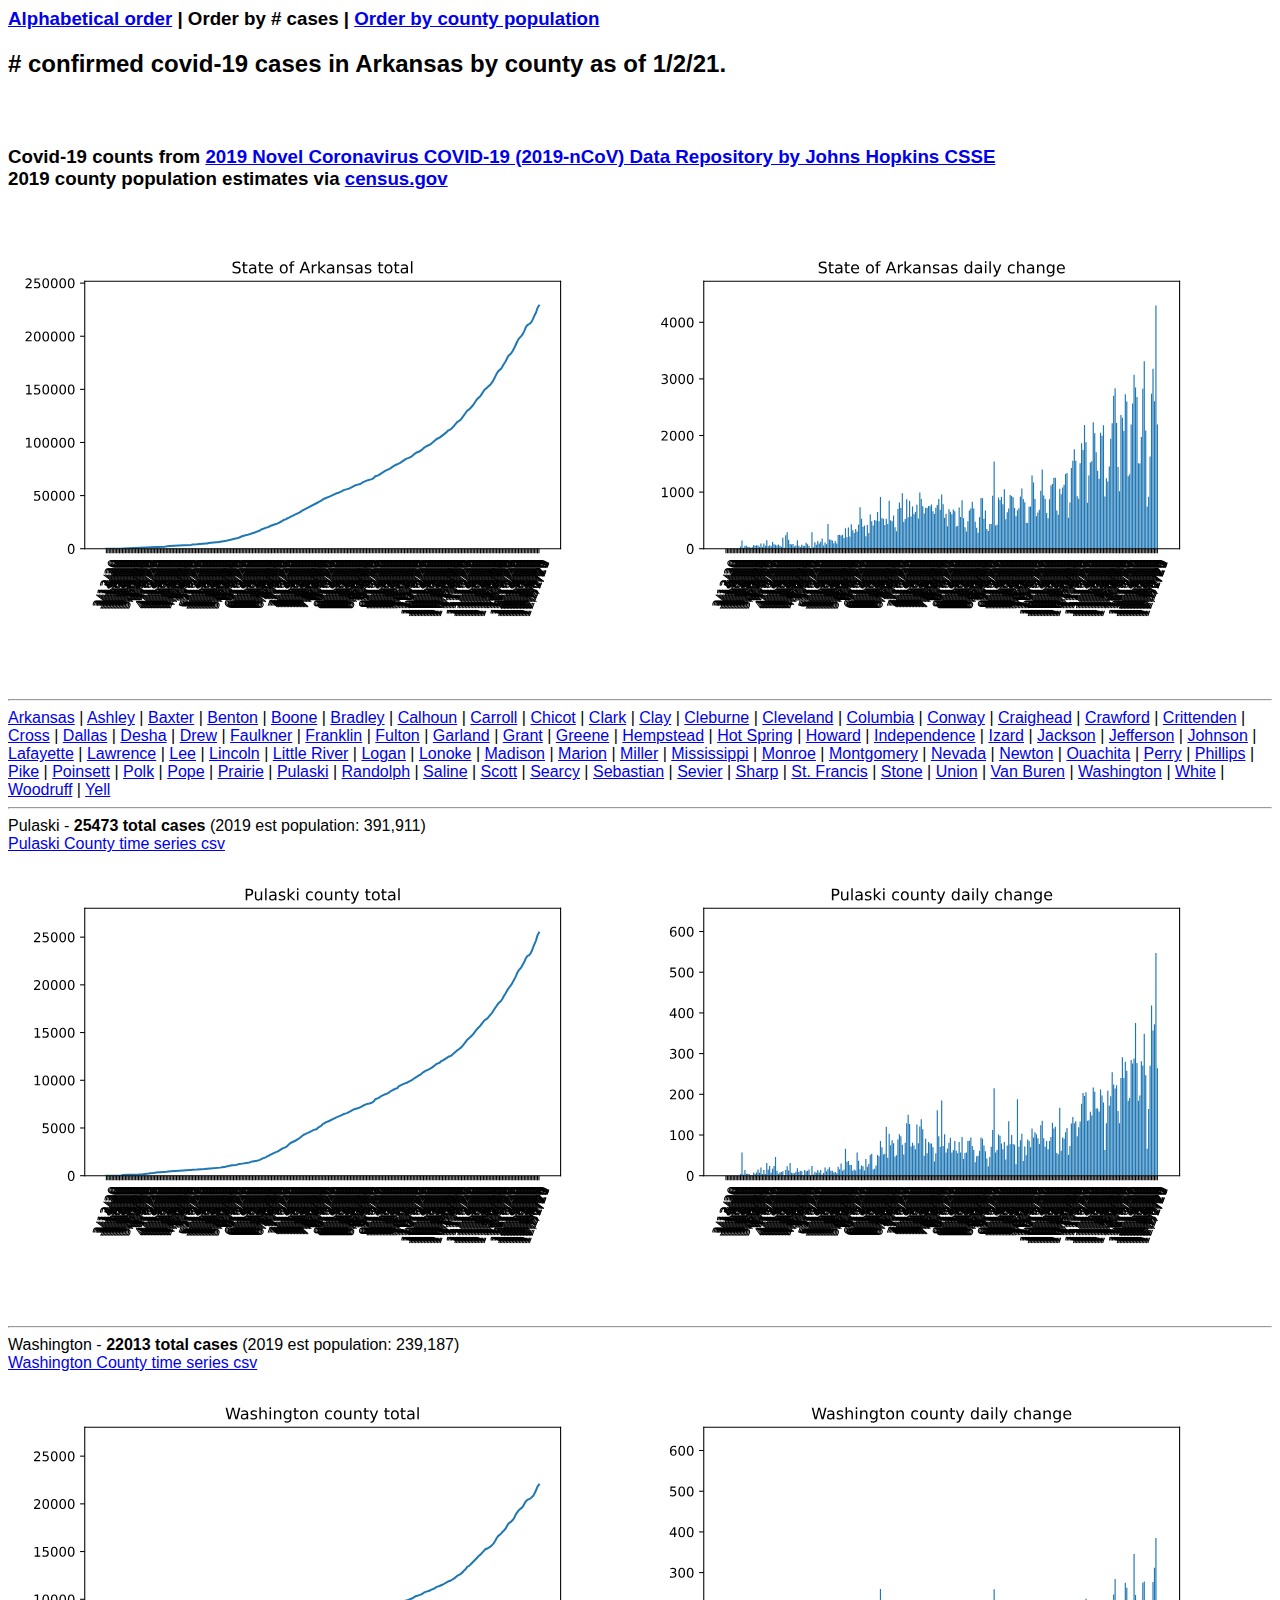
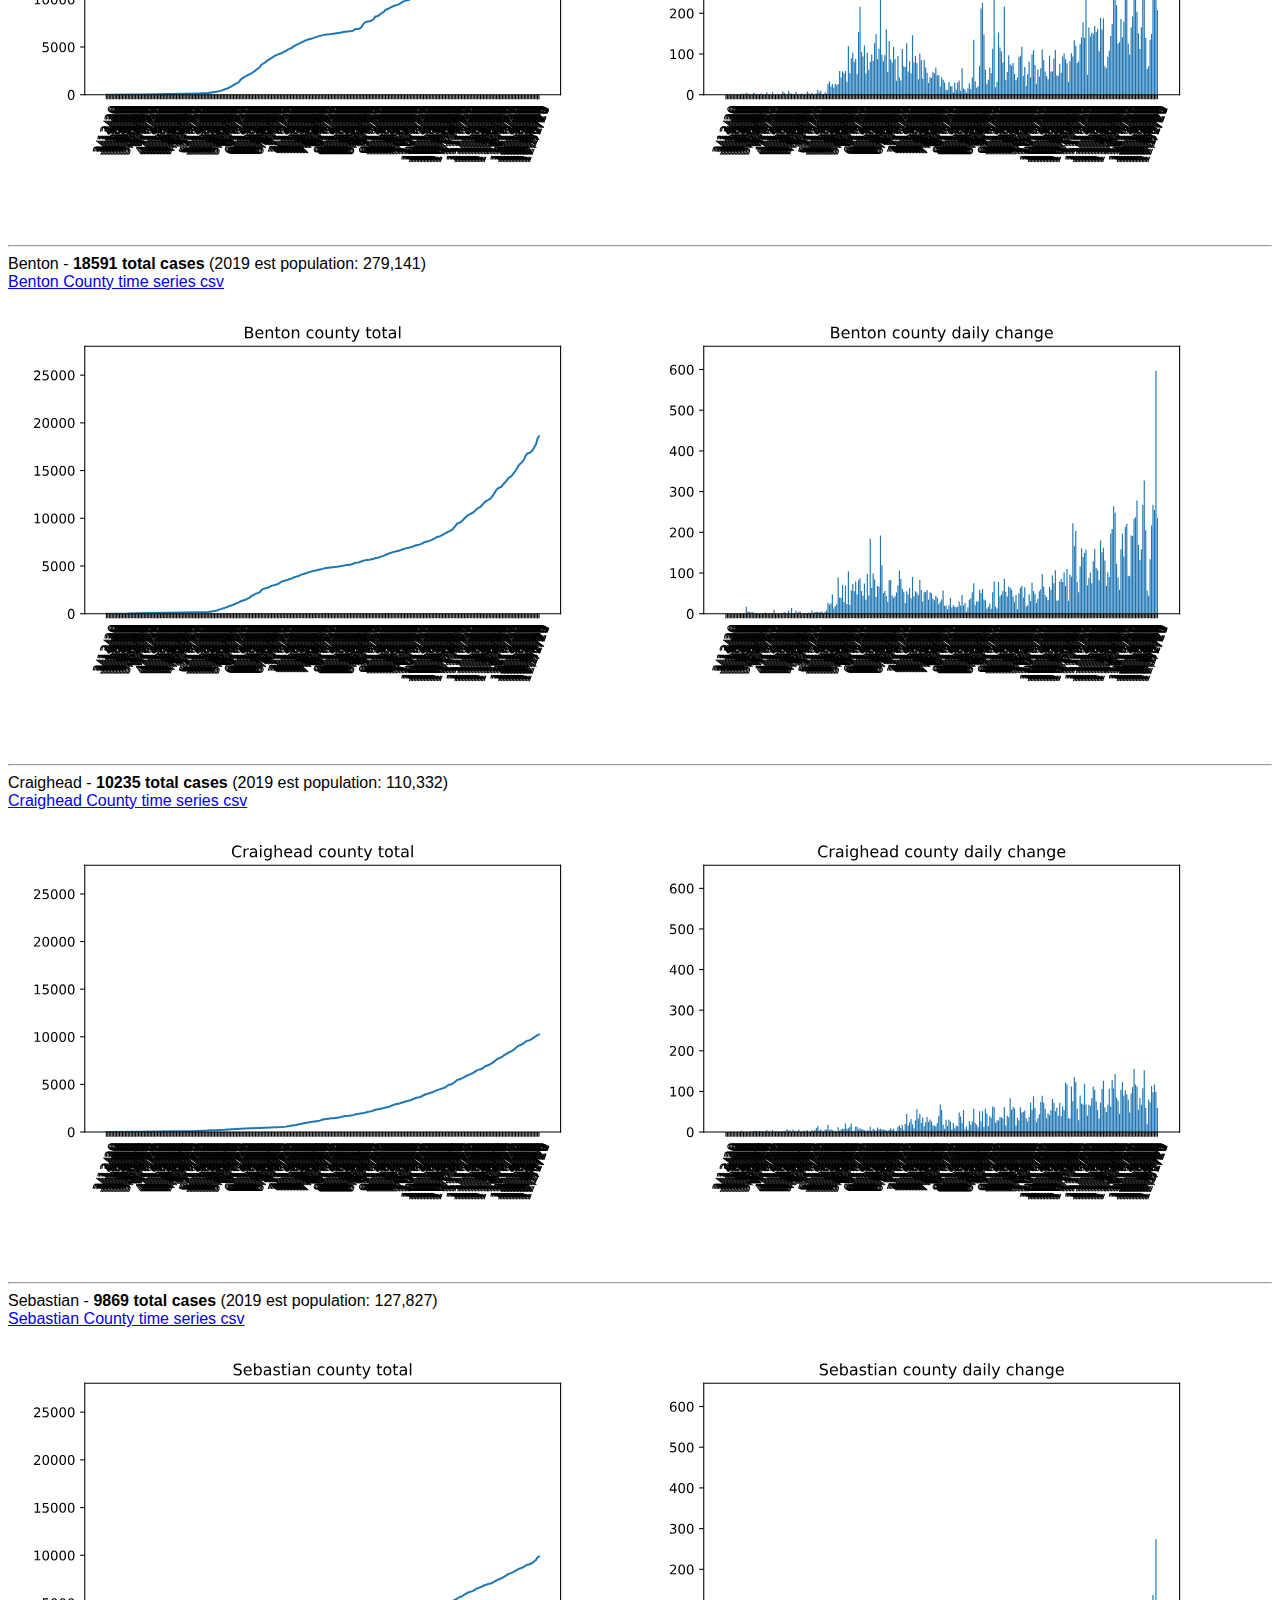
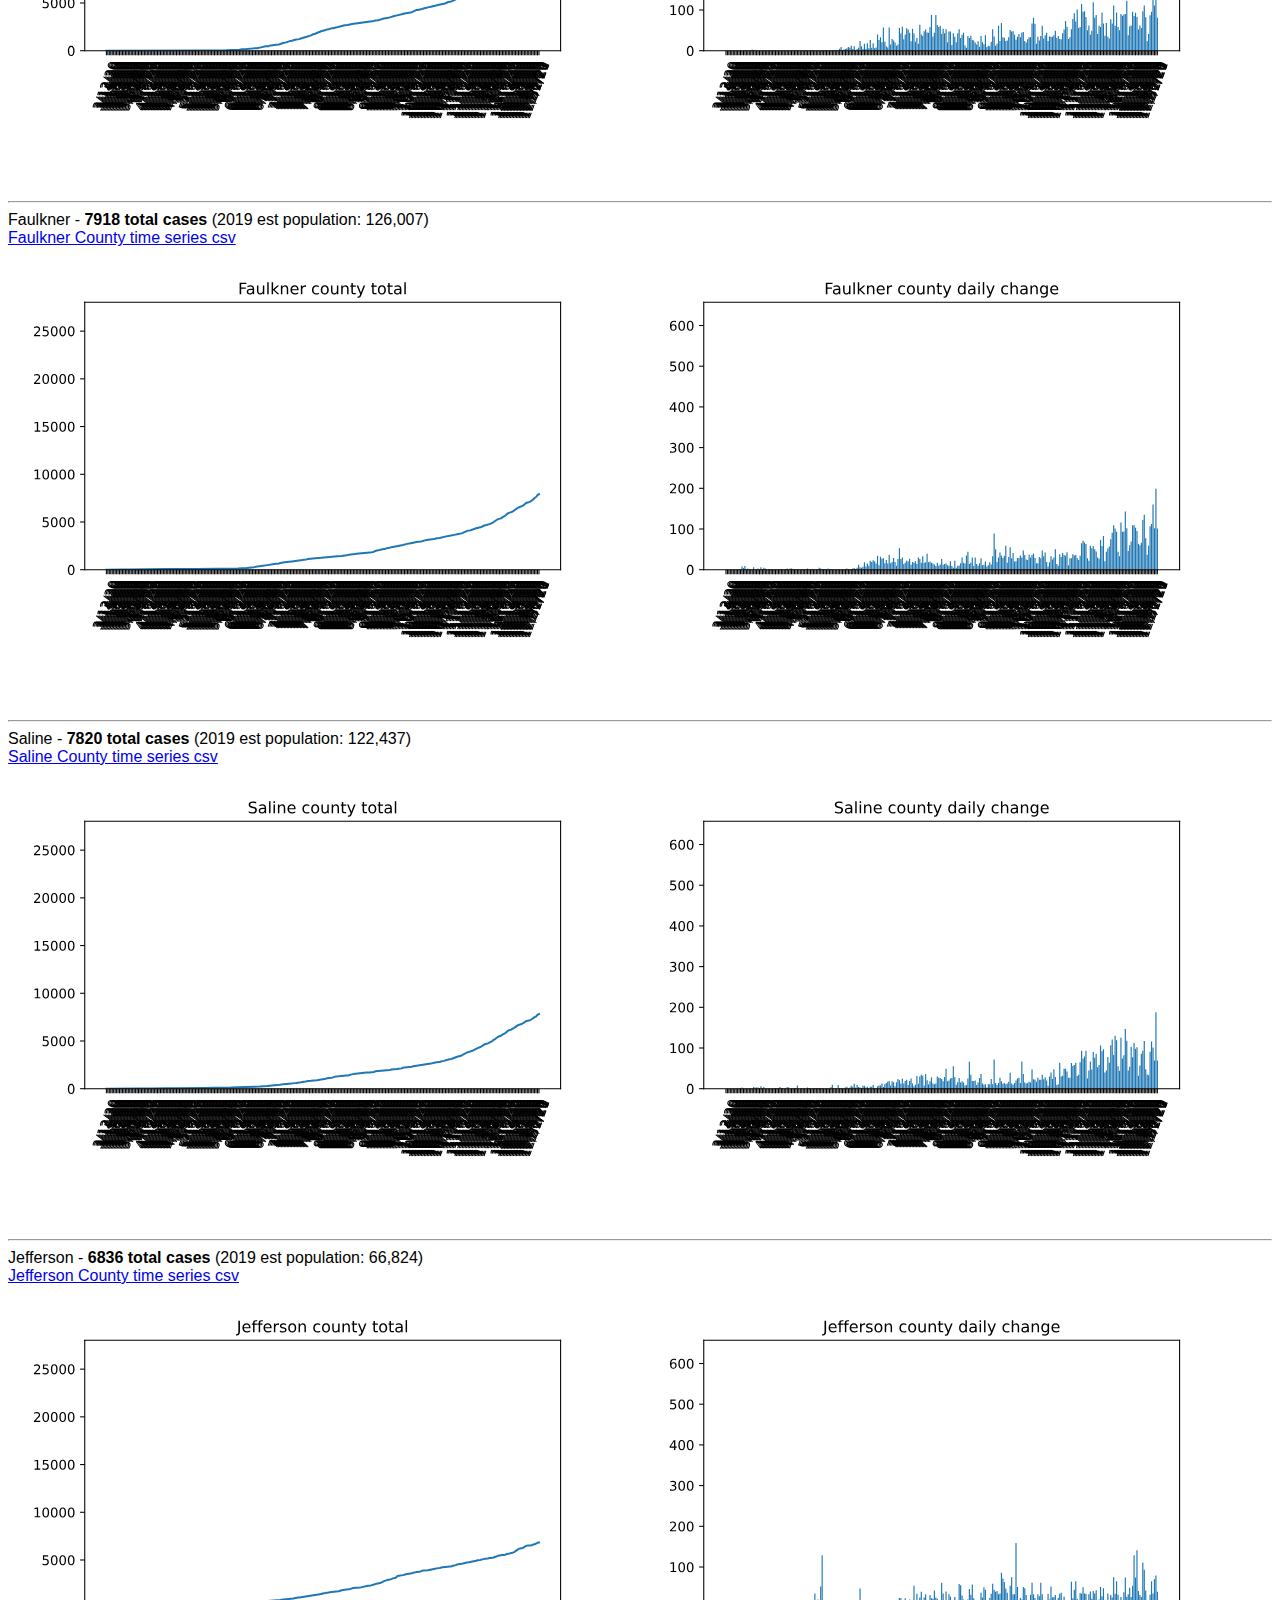
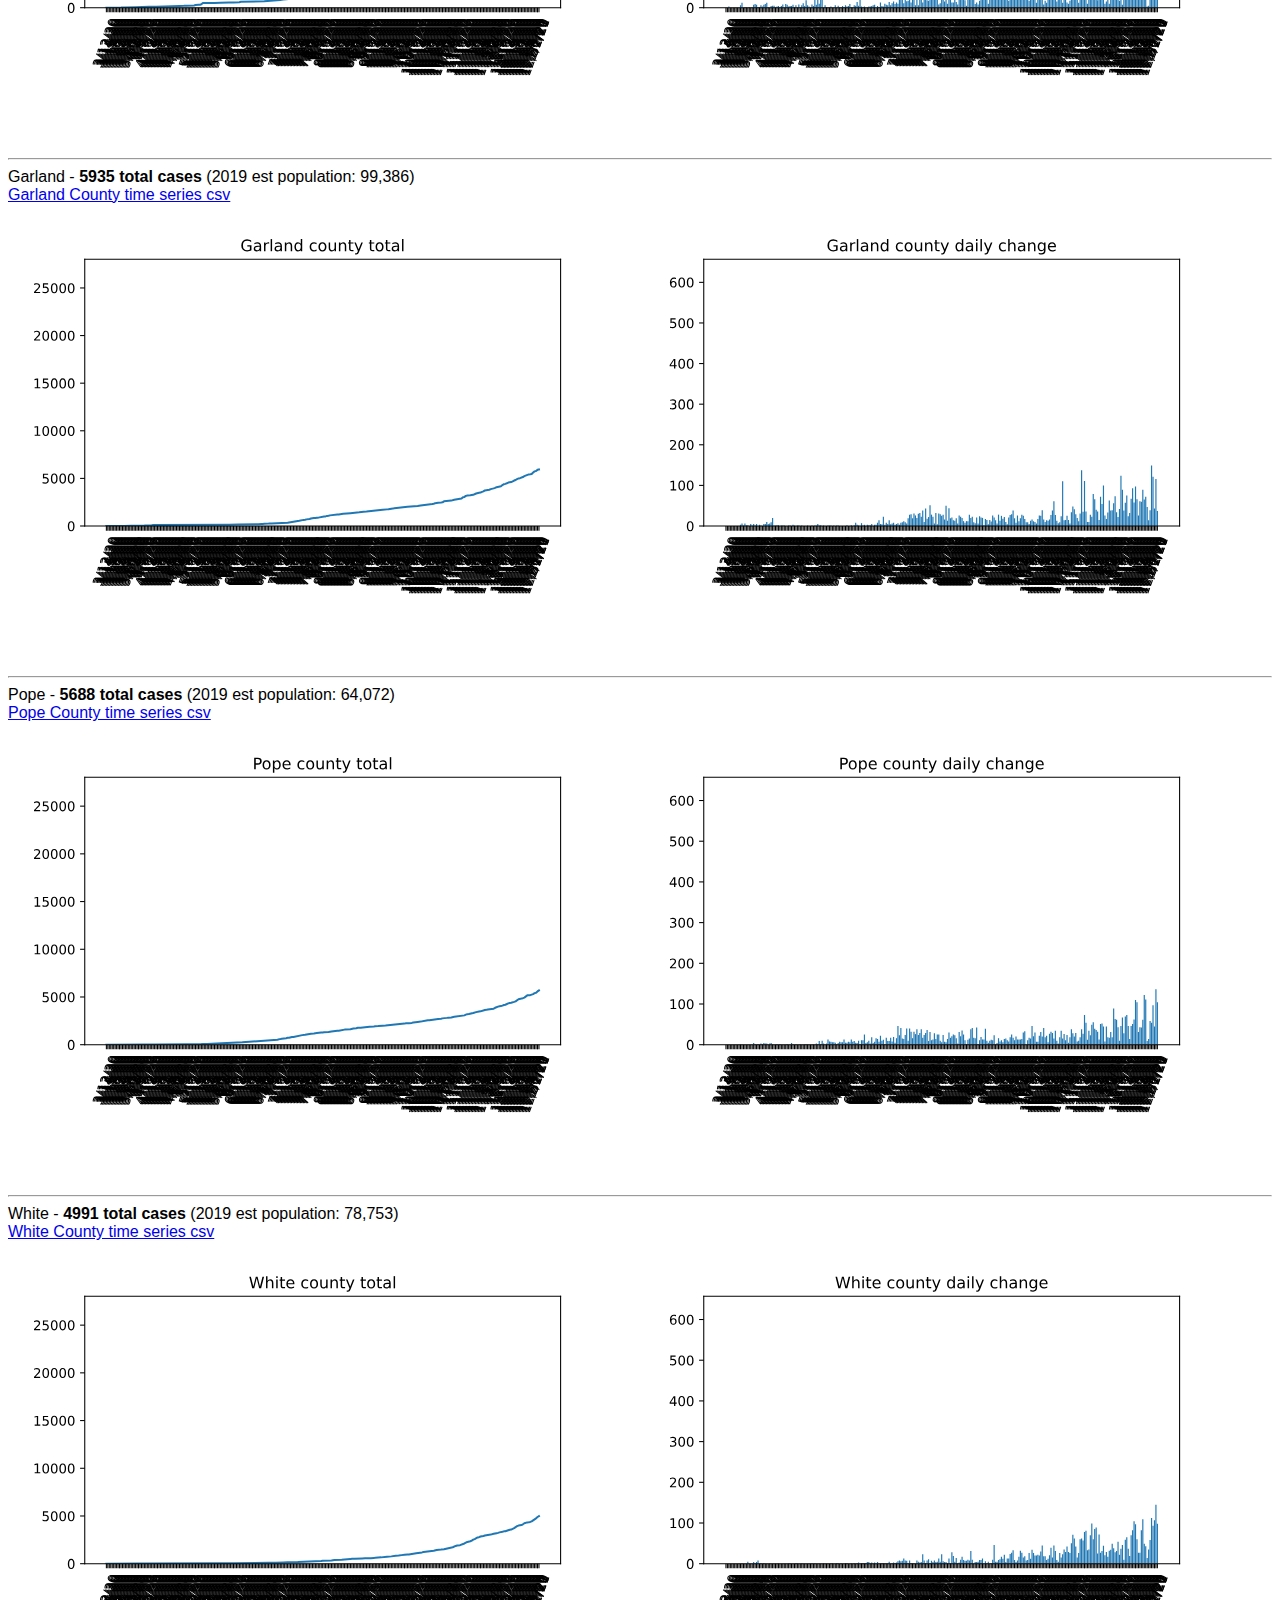
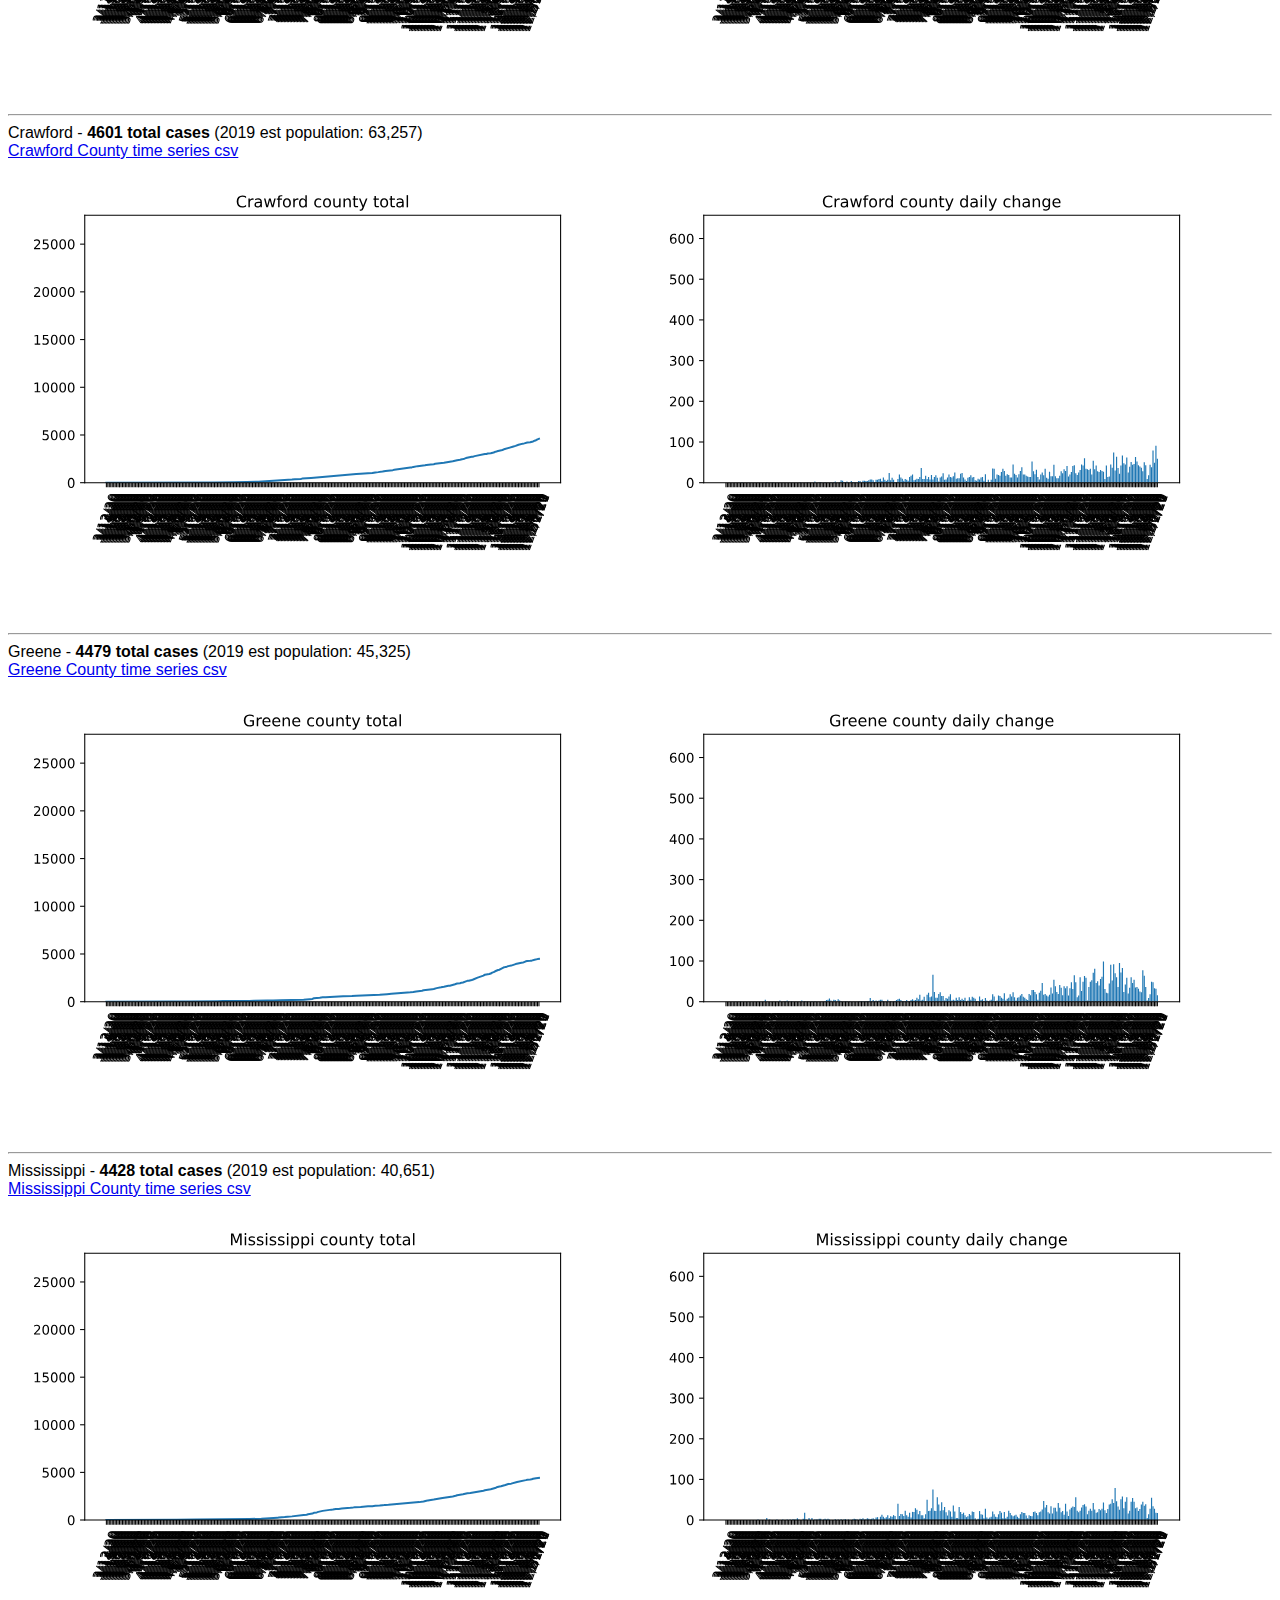
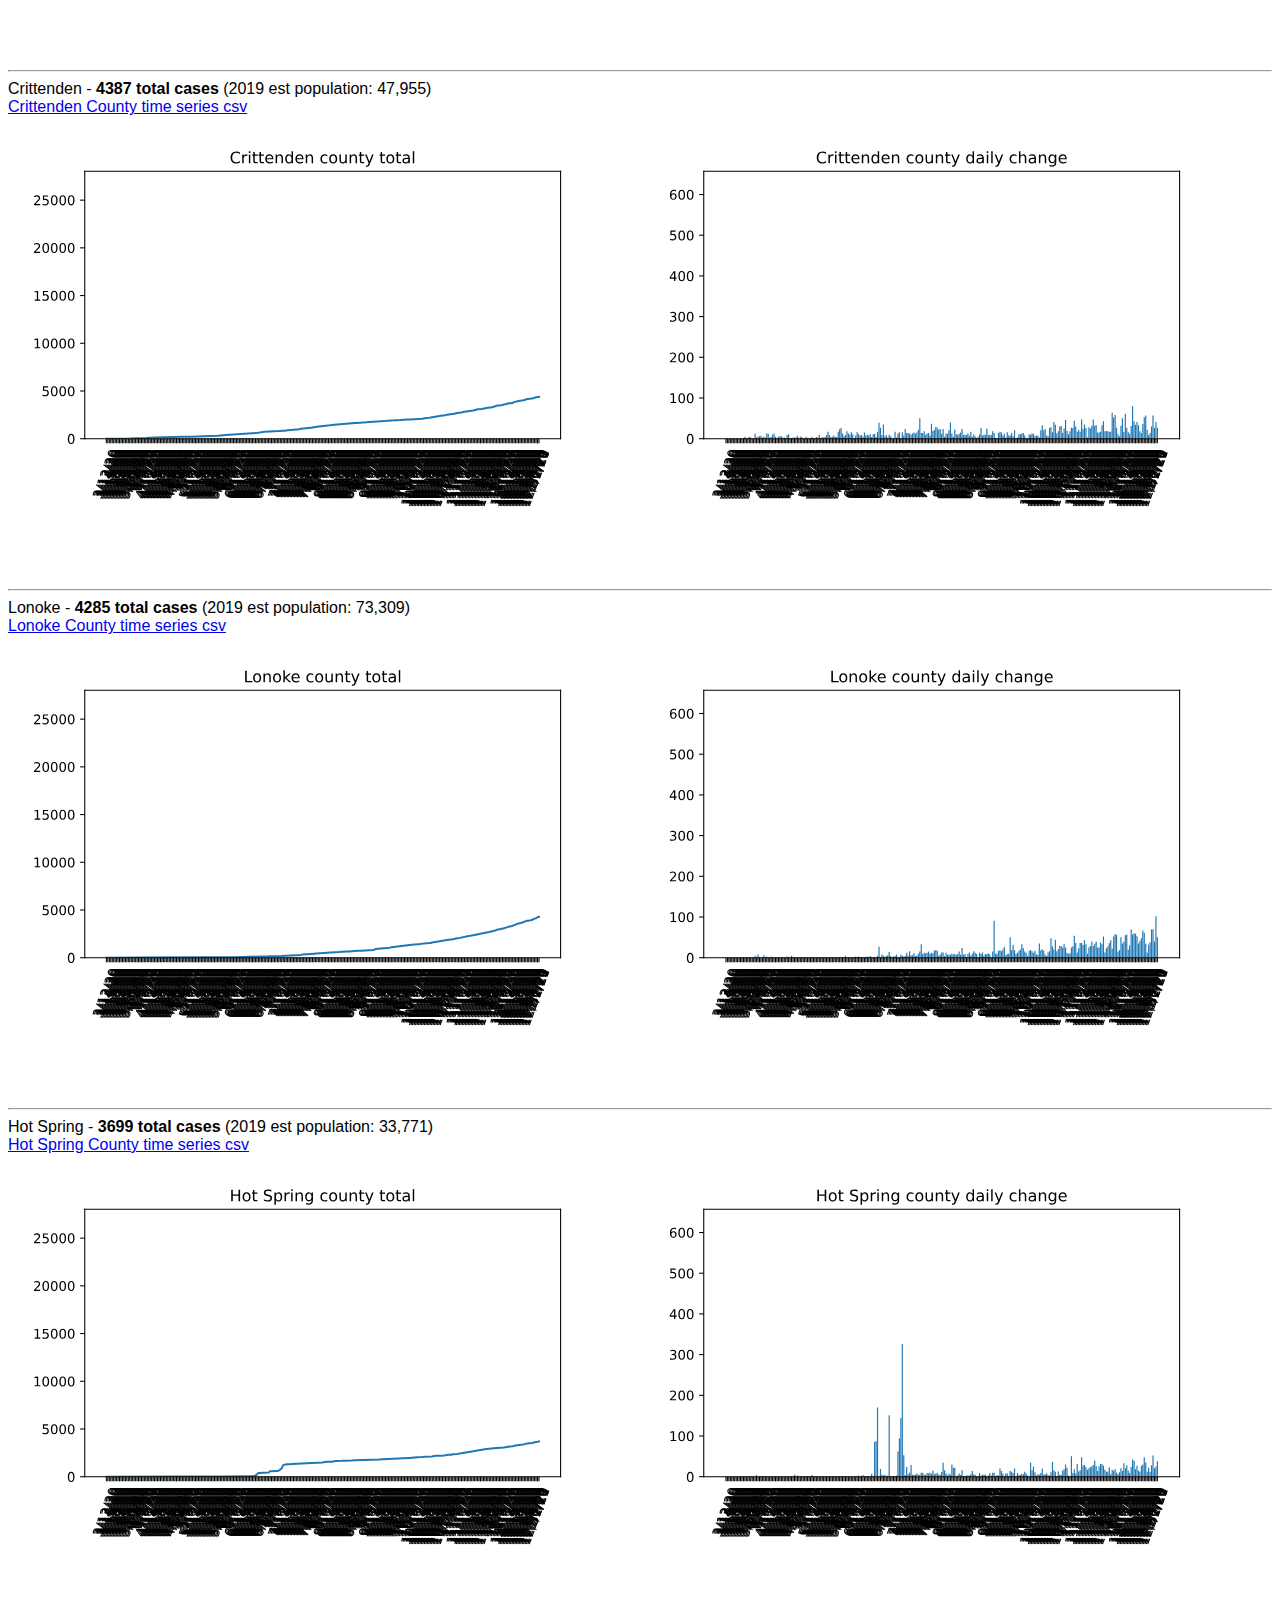
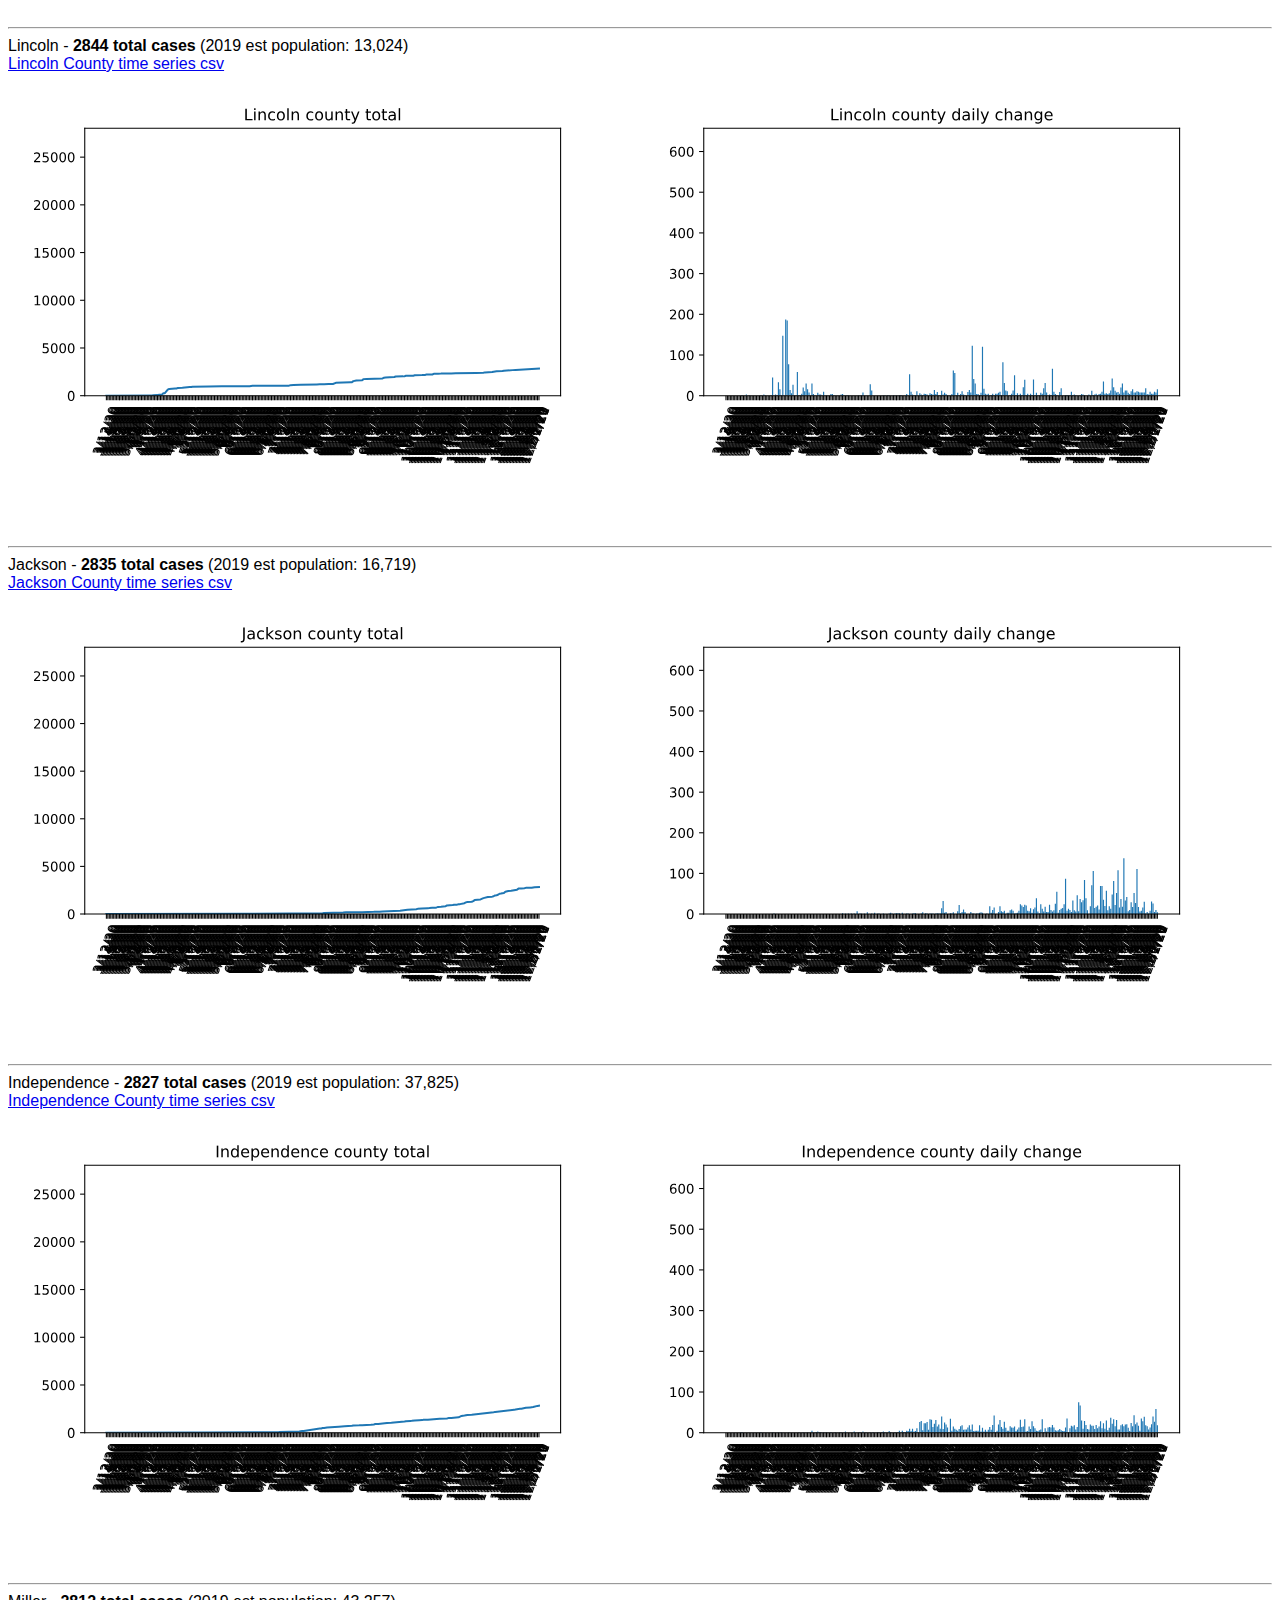
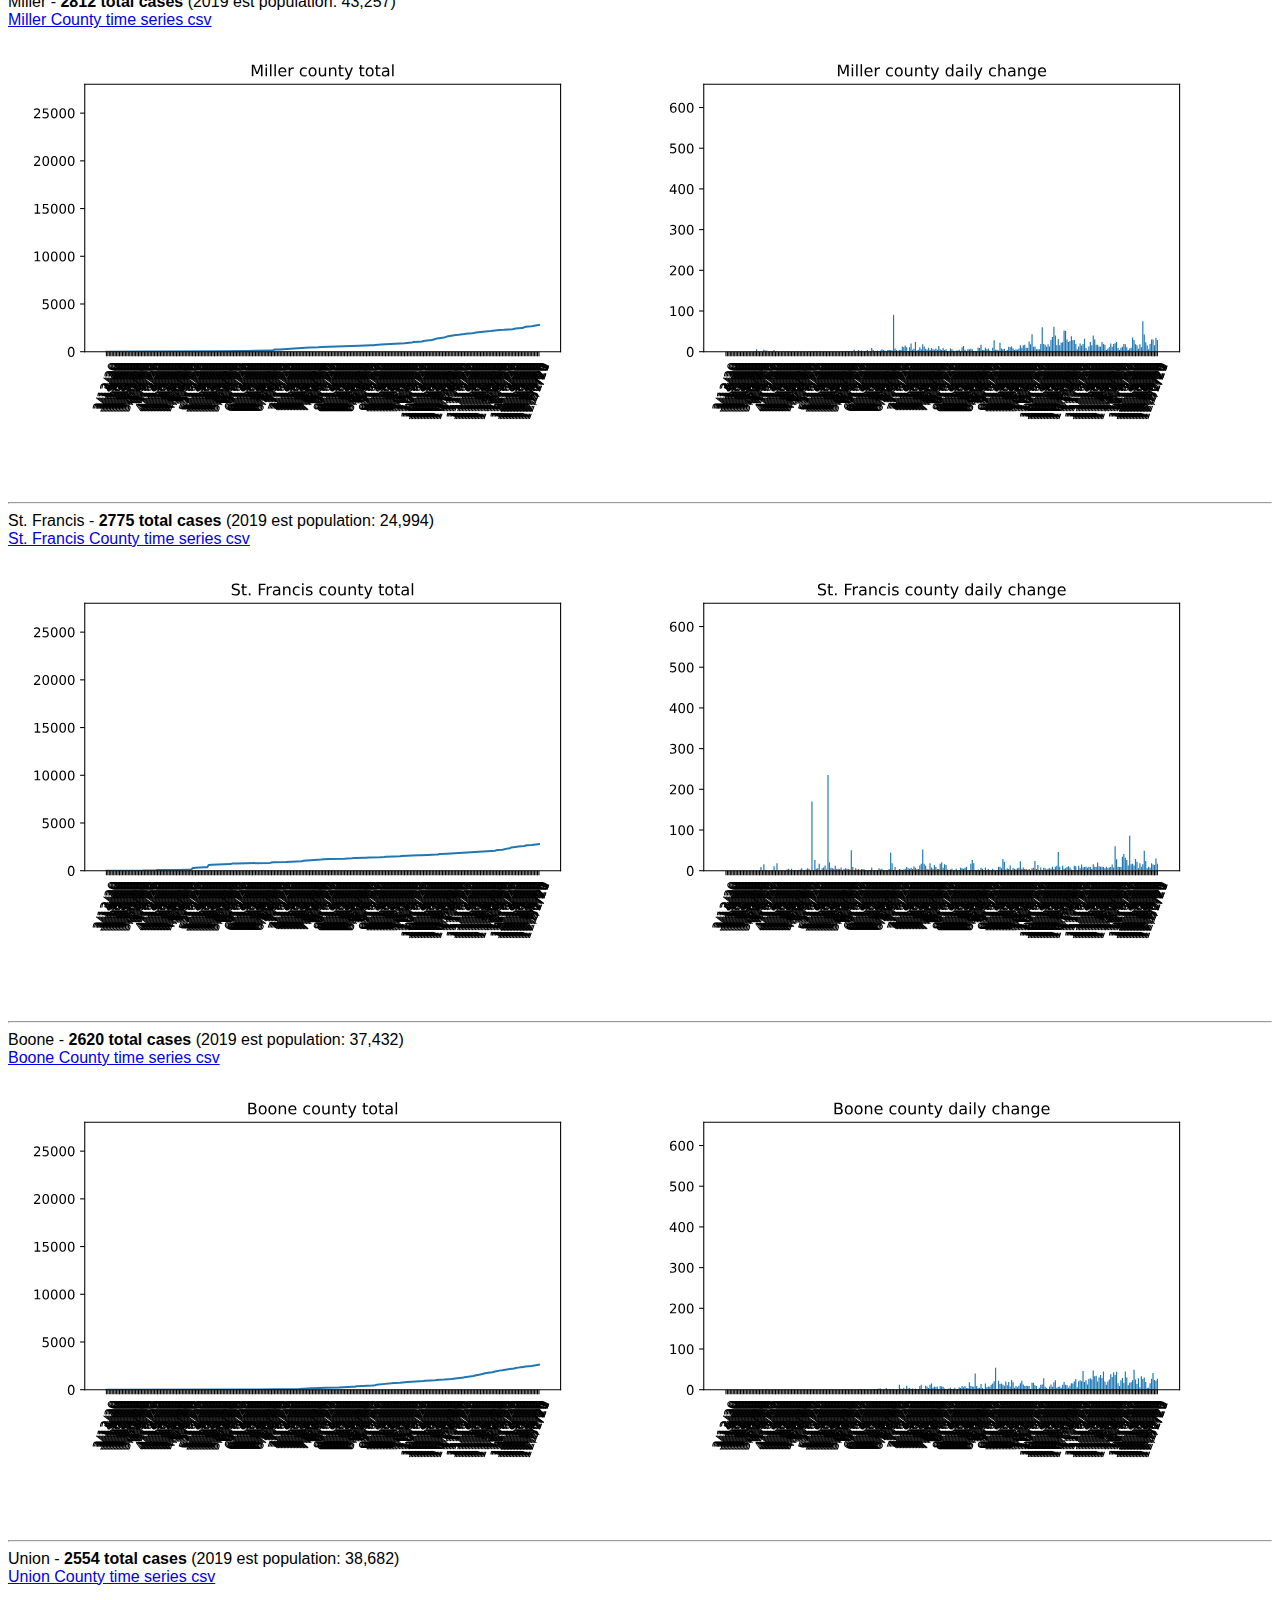
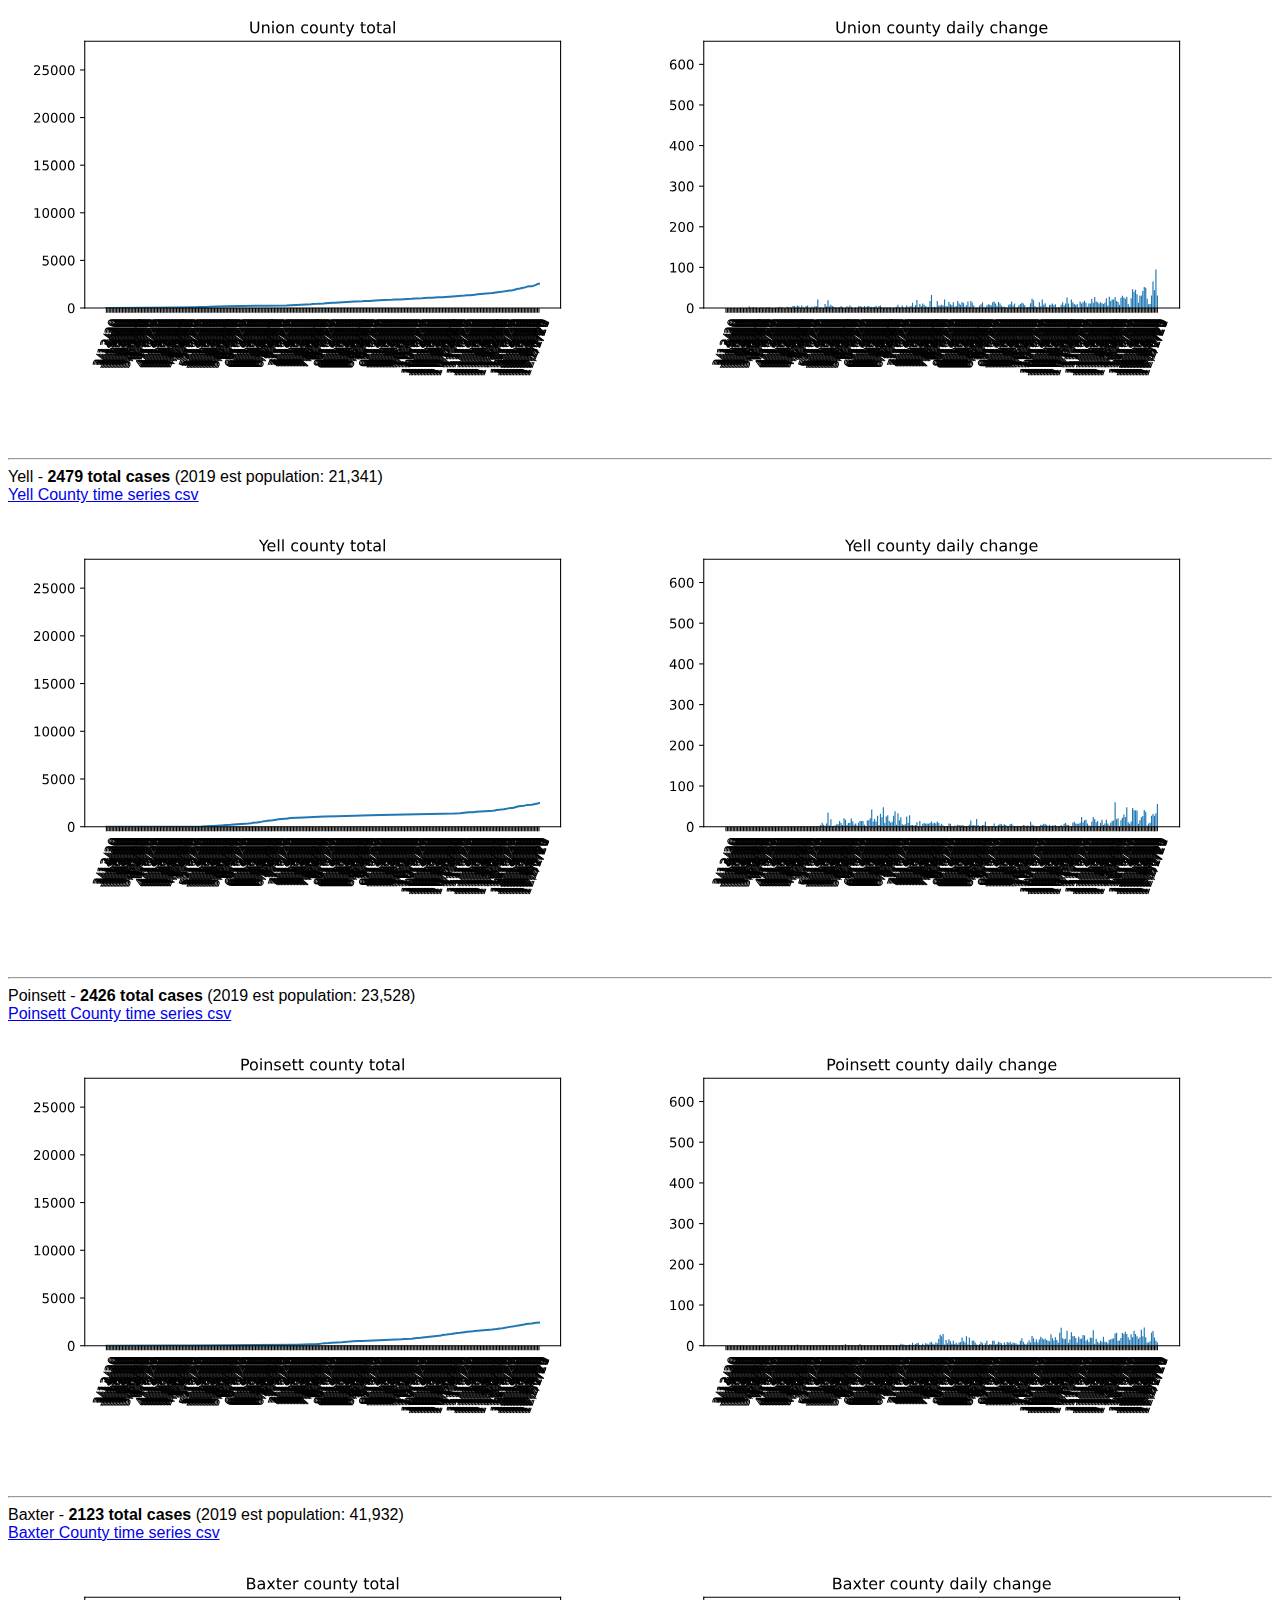
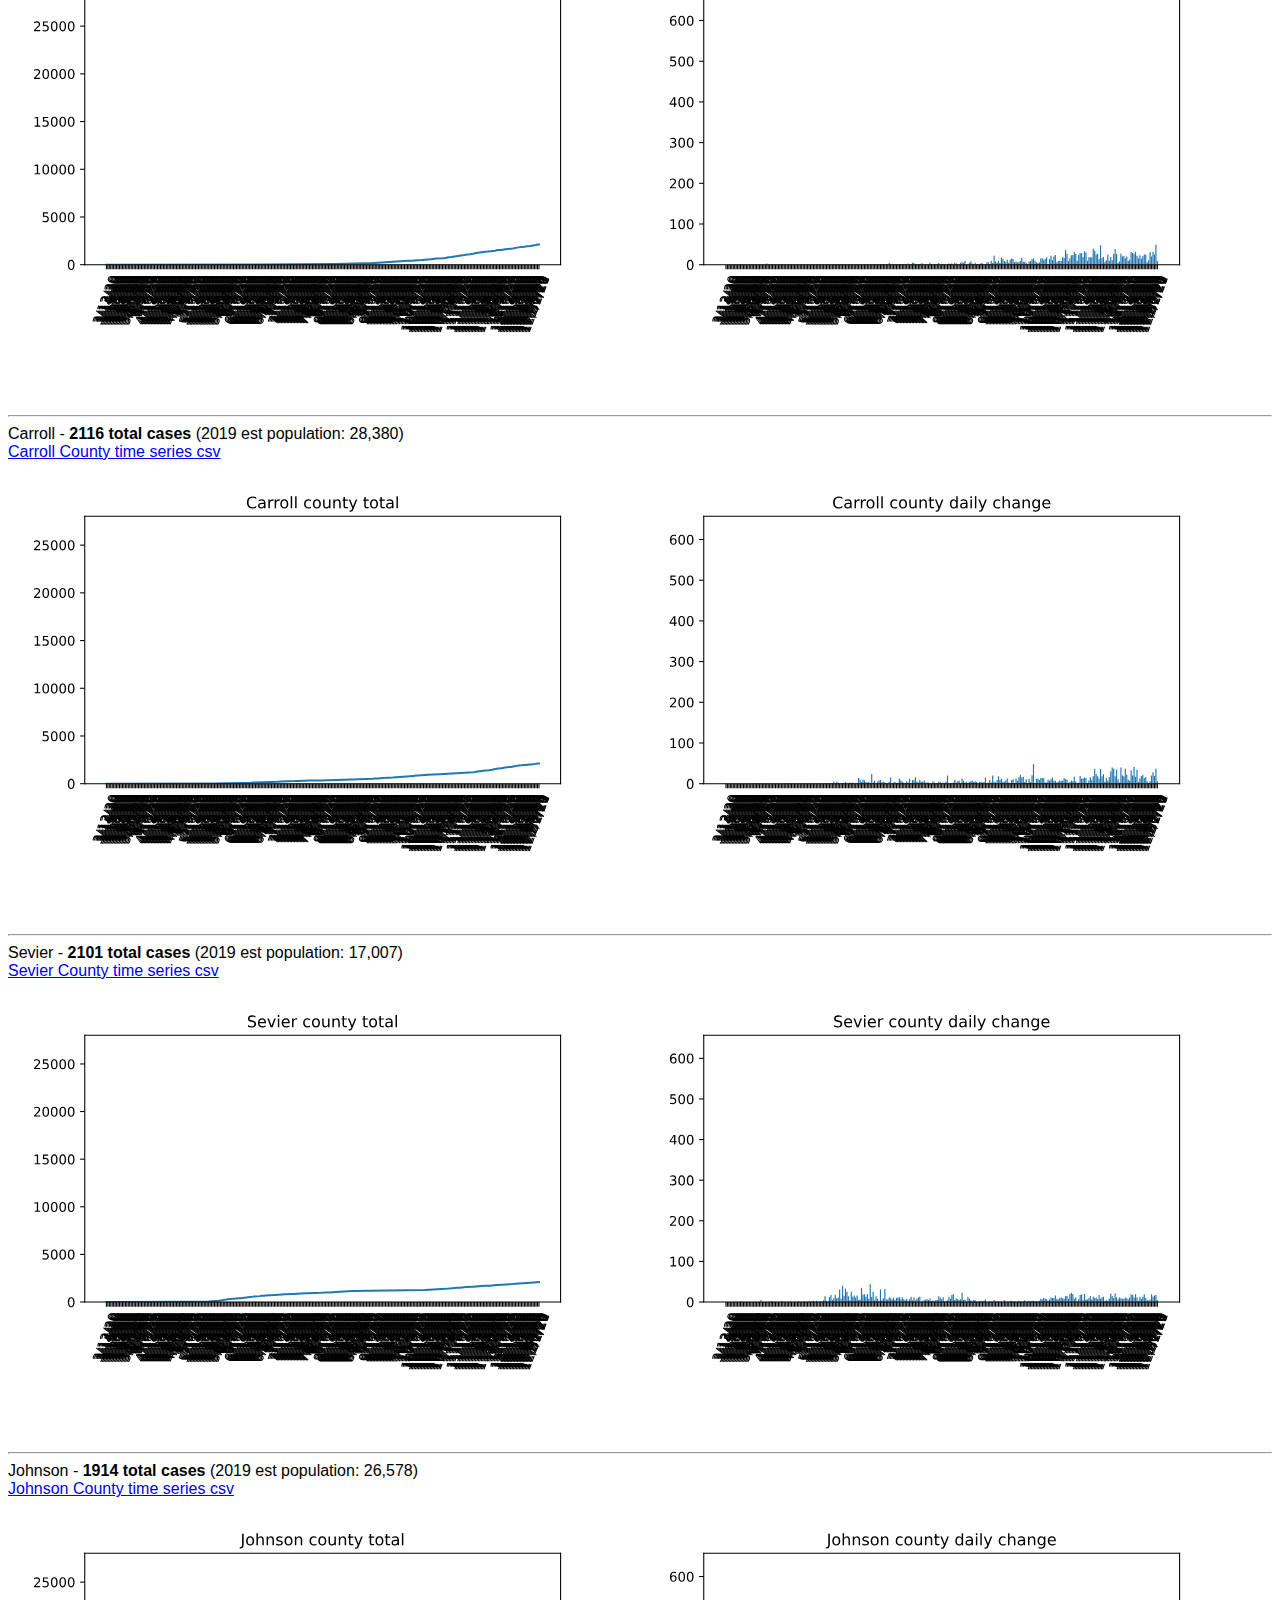
==== index-by-cases.html @ f2ded9e2 "update" ====
<html><head><link rel="stylesheet" href="arcounties/style.css"/></head><h3><a href="./index.html">Alphabetical order</a> | Order by # cases | <a href="./index-by-pop.html"> Order by county population</a></h3><h2># confirmed covid-19 cases in Arkansas by county as of 1/2/21.<h2>
<br>
<h3>Covid-19 counts from 
<a href="https://github.com/CSSEGISandData/COVID-19/blob/master/csse_covid_19_data/csse_covid_19_time_series/time_series_covid19_confirmed_US.csv">2019 Novel Coronavirus COVID-19 (2019-nCoV) Data Repository by Johns Hopkins CSSE</a>
<br>
2019 county population estimates via <a href="https://www.census.gov/data/tables/time-series/demo/popest/2010s-counties-total.html">census.gov</a></h3><br><img src="./arcounties/images/AR.svg"/>
              <img src="./arcounties/images/AR-deltas.svg"/><br><hr><div style="content"><a href="#Arkansas">Arkansas</a> | <a href="#Ashley">Ashley</a> | <a href="#Baxter">Baxter</a> | <a href="#Benton">Benton</a> | <a href="#Boone">Boone</a> | <a href="#Bradley">Bradley</a> | <a href="#Calhoun">Calhoun</a> | <a href="#Carroll">Carroll</a> | <a href="#Chicot">Chicot</a> | <a href="#Clark">Clark</a> | <a href="#Clay">Clay</a> | <a href="#Cleburne">Cleburne</a> | <a href="#Cleveland">Cleveland</a> | <a href="#Columbia">Columbia</a> | <a href="#Conway">Conway</a> | <a href="#Craighead">Craighead</a> | <a href="#Crawford">Crawford</a> | <a href="#Crittenden">Crittenden</a> | <a href="#Cross">Cross</a> | <a href="#Dallas">Dallas</a> | <a href="#Desha">Desha</a> | <a href="#Drew">Drew</a> | <a href="#Faulkner">Faulkner</a> | <a href="#Franklin">Franklin</a> | <a href="#Fulton">Fulton</a> | <a href="#Garland">Garland</a> | <a href="#Grant">Grant</a> | <a href="#Greene">Greene</a> | <a href="#Hempstead">Hempstead</a> | <a href="#Hot_Spring">Hot Spring</a> | <a href="#Howard">Howard</a> | <a href="#Independence">Independence</a> | <a href="#Izard">Izard</a> | <a href="#Jackson">Jackson</a> | <a href="#Jefferson">Jefferson</a> | <a href="#Johnson">Johnson</a> | <a href="#Lafayette">Lafayette</a> | <a href="#Lawrence">Lawrence</a> | <a href="#Lee">Lee</a> | <a href="#Lincoln">Lincoln</a> | <a href="#Little_River">Little River</a> | <a href="#Logan">Logan</a> | <a href="#Lonoke">Lonoke</a> | <a href="#Madison">Madison</a> | <a href="#Marion">Marion</a> | <a href="#Miller">Miller</a> | <a href="#Mississippi">Mississippi</a> | <a href="#Monroe">Monroe</a> | <a href="#Montgomery">Montgomery</a> | <a href="#Nevada">Nevada</a> | <a href="#Newton">Newton</a> | <a href="#Ouachita">Ouachita</a> | <a href="#Perry">Perry</a> | <a href="#Phillips">Phillips</a> | <a href="#Pike">Pike</a> | <a href="#Poinsett">Poinsett</a> | <a href="#Polk">Polk</a> | <a href="#Pope">Pope</a> | <a href="#Prairie">Prairie</a> | <a href="#Pulaski">Pulaski</a> | <a href="#Randolph">Randolph</a> | <a href="#Saline">Saline</a> | <a href="#Scott">Scott</a> | <a href="#Searcy">Searcy</a> | <a href="#Sebastian">Sebastian</a> | <a href="#Sevier">Sevier</a> | <a href="#Sharp">Sharp</a> | <a href="#St._Francis">St. Francis</a> | <a href="#Stone">Stone</a> | <a href="#Union">Union</a> | <a href="#Van_Buren">Van Buren</a> | <a href="#Washington">Washington</a> | <a href="#White">White</a> | <a href="#Woodruff">Woodruff</a> | <a href="#Yell">Yell</a></div><div style="content" id="Pulaski">
              <hr>
              Pulaski - <b>25473</a> total cases</b> (2019 est population: 391,911)
              <br>
              <a href="./arcounties/Pulaski.csv">Pulaski County time series csv</a><br>
              <img src="./arcounties/images/Pulaski.svg"/>
              <img src="./arcounties/images/Pulaski-deltas.svg"/>
              </div><div style="content" id="Washington">
              <hr>
              Washington - <b>22013</a> total cases</b> (2019 est population: 239,187)
              <br>
              <a href="./arcounties/Washington.csv">Washington County time series csv</a><br>
              <img src="./arcounties/images/Washington.svg"/>
              <img src="./arcounties/images/Washington-deltas.svg"/>
              </div><div style="content" id="Benton">
              <hr>
              Benton - <b>18591</a> total cases</b> (2019 est population: 279,141)
              <br>
              <a href="./arcounties/Benton.csv">Benton County time series csv</a><br>
              <img src="./arcounties/images/Benton.svg"/>
              <img src="./arcounties/images/Benton-deltas.svg"/>
              </div><div style="content" id="Craighead">
              <hr>
              Craighead - <b>10235</a> total cases</b> (2019 est population: 110,332)
              <br>
              <a href="./arcounties/Craighead.csv">Craighead County time series csv</a><br>
              <img src="./arcounties/images/Craighead.svg"/>
              <img src="./arcounties/images/Craighead-deltas.svg"/>
              </div><div style="content" id="Sebastian">
              <hr>
              Sebastian - <b>9869</a> total cases</b> (2019 est population: 127,827)
              <br>
              <a href="./arcounties/Sebastian.csv">Sebastian County time series csv</a><br>
              <img src="./arcounties/images/Sebastian.svg"/>
              <img src="./arcounties/images/Sebastian-deltas.svg"/>
              </div><div style="content" id="Faulkner">
              <hr>
              Faulkner - <b>7918</a> total cases</b> (2019 est population: 126,007)
              <br>
              <a href="./arcounties/Faulkner.csv">Faulkner County time series csv</a><br>
              <img src="./arcounties/images/Faulkner.svg"/>
              <img src="./arcounties/images/Faulkner-deltas.svg"/>
              </div><div style="content" id="Saline">
              <hr>
              Saline - <b>7820</a> total cases</b> (2019 est population: 122,437)
              <br>
              <a href="./arcounties/Saline.csv">Saline County time series csv</a><br>
              <img src="./arcounties/images/Saline.svg"/>
              <img src="./arcounties/images/Saline-deltas.svg"/>
              </div><div style="content" id="Jefferson">
              <hr>
              Jefferson - <b>6836</a> total cases</b> (2019 est population: 66,824)
              <br>
              <a href="./arcounties/Jefferson.csv">Jefferson County time series csv</a><br>
              <img src="./arcounties/images/Jefferson.svg"/>
              <img src="./arcounties/images/Jefferson-deltas.svg"/>
              </div><div style="content" id="Garland">
              <hr>
              Garland - <b>5935</a> total cases</b> (2019 est population: 99,386)
              <br>
              <a href="./arcounties/Garland.csv">Garland County time series csv</a><br>
              <img src="./arcounties/images/Garland.svg"/>
              <img src="./arcounties/images/Garland-deltas.svg"/>
              </div><div style="content" id="Pope">
              <hr>
              Pope - <b>5688</a> total cases</b> (2019 est population: 64,072)
              <br>
              <a href="./arcounties/Pope.csv">Pope County time series csv</a><br>
              <img src="./arcounties/images/Pope.svg"/>
              <img src="./arcounties/images/Pope-deltas.svg"/>
              </div><div style="content" id="White">
              <hr>
              White - <b>4991</a> total cases</b> (2019 est population: 78,753)
              <br>
              <a href="./arcounties/White.csv">White County time series csv</a><br>
              <img src="./arcounties/images/White.svg"/>
              <img src="./arcounties/images/White-deltas.svg"/>
              </div><div style="content" id="Crawford">
              <hr>
              Crawford - <b>4601</a> total cases</b> (2019 est population: 63,257)
              <br>
              <a href="./arcounties/Crawford.csv">Crawford County time series csv</a><br>
              <img src="./arcounties/images/Crawford.svg"/>
              <img src="./arcounties/images/Crawford-deltas.svg"/>
              </div><div style="content" id="Greene">
              <hr>
              Greene - <b>4479</a> total cases</b> (2019 est population: 45,325)
              <br>
              <a href="./arcounties/Greene.csv">Greene County time series csv</a><br>
              <img src="./arcounties/images/Greene.svg"/>
              <img src="./arcounties/images/Greene-deltas.svg"/>
              </div><div style="content" id="Mississippi">
              <hr>
              Mississippi - <b>4428</a> total cases</b> (2019 est population: 40,651)
              <br>
              <a href="./arcounties/Mississippi.csv">Mississippi County time series csv</a><br>
              <img src="./arcounties/images/Mississippi.svg"/>
              <img src="./arcounties/images/Mississippi-deltas.svg"/>
              </div><div style="content" id="Crittenden">
              <hr>
              Crittenden - <b>4387</a> total cases</b> (2019 est population: 47,955)
              <br>
              <a href="./arcounties/Crittenden.csv">Crittenden County time series csv</a><br>
              <img src="./arcounties/images/Crittenden.svg"/>
              <img src="./arcounties/images/Crittenden-deltas.svg"/>
              </div><div style="content" id="Lonoke">
              <hr>
              Lonoke - <b>4285</a> total cases</b> (2019 est population: 73,309)
              <br>
              <a href="./arcounties/Lonoke.csv">Lonoke County time series csv</a><br>
              <img src="./arcounties/images/Lonoke.svg"/>
              <img src="./arcounties/images/Lonoke-deltas.svg"/>
              </div><div style="content" id="Hot_Spring">
              <hr>
              Hot Spring - <b>3699</a> total cases</b> (2019 est population: 33,771)
              <br>
              <a href="./arcounties/Hot_Spring.csv">Hot Spring County time series csv</a><br>
              <img src="./arcounties/images/Hot Spring.svg"/>
              <img src="./arcounties/images/Hot Spring-deltas.svg"/>
              </div><div style="content" id="Lincoln">
              <hr>
              Lincoln - <b>2844</a> total cases</b> (2019 est population: 13,024)
              <br>
              <a href="./arcounties/Lincoln.csv">Lincoln County time series csv</a><br>
              <img src="./arcounties/images/Lincoln.svg"/>
              <img src="./arcounties/images/Lincoln-deltas.svg"/>
              </div><div style="content" id="Jackson">
              <hr>
              Jackson - <b>2835</a> total cases</b> (2019 est population: 16,719)
              <br>
              <a href="./arcounties/Jackson.csv">Jackson County time series csv</a><br>
              <img src="./arcounties/images/Jackson.svg"/>
              <img src="./arcounties/images/Jackson-deltas.svg"/>
              </div><div style="content" id="Independence">
              <hr>
              Independence - <b>2827</a> total cases</b> (2019 est population: 37,825)
              <br>
              <a href="./arcounties/Independence.csv">Independence County time series csv</a><br>
              <img src="./arcounties/images/Independence.svg"/>
              <img src="./arcounties/images/Independence-deltas.svg"/>
              </div><div style="content" id="Miller">
              <hr>
              Miller - <b>2812</a> total cases</b> (2019 est population: 43,257)
              <br>
              <a href="./arcounties/Miller.csv">Miller County time series csv</a><br>
              <img src="./arcounties/images/Miller.svg"/>
              <img src="./arcounties/images/Miller-deltas.svg"/>
              </div><div style="content" id="St._Francis">
              <hr>
              St. Francis - <b>2775</a> total cases</b> (2019 est population: 24,994)
              <br>
              <a href="./arcounties/St._Francis.csv">St. Francis County time series csv</a><br>
              <img src="./arcounties/images/St. Francis.svg"/>
              <img src="./arcounties/images/St. Francis-deltas.svg"/>
              </div><div style="content" id="Boone">
              <hr>
              Boone - <b>2620</a> total cases</b> (2019 est population: 37,432)
              <br>
              <a href="./arcounties/Boone.csv">Boone County time series csv</a><br>
              <img src="./arcounties/images/Boone.svg"/>
              <img src="./arcounties/images/Boone-deltas.svg"/>
              </div><div style="content" id="Union">
              <hr>
              Union - <b>2554</a> total cases</b> (2019 est population: 38,682)
              <br>
              <a href="./arcounties/Union.csv">Union County time series csv</a><br>
              <img src="./arcounties/images/Union.svg"/>
              <img src="./arcounties/images/Union-deltas.svg"/>
              </div><div style="content" id="Yell">
              <hr>
              Yell - <b>2479</a> total cases</b> (2019 est population: 21,341)
              <br>
              <a href="./arcounties/Yell.csv">Yell County time series csv</a><br>
              <img src="./arcounties/images/Yell.svg"/>
              <img src="./arcounties/images/Yell-deltas.svg"/>
              </div><div style="content" id="Poinsett">
              <hr>
              Poinsett - <b>2426</a> total cases</b> (2019 est population: 23,528)
              <br>
              <a href="./arcounties/Poinsett.csv">Poinsett County time series csv</a><br>
              <img src="./arcounties/images/Poinsett.svg"/>
              <img src="./arcounties/images/Poinsett-deltas.svg"/>
              </div><div style="content" id="Baxter">
              <hr>
              Baxter - <b>2123</a> total cases</b> (2019 est population: 41,932)
              <br>
              <a href="./arcounties/Baxter.csv">Baxter County time series csv</a><br>
              <img src="./arcounties/images/Baxter.svg"/>
              <img src="./arcounties/images/Baxter-deltas.svg"/>
              </div><div style="content" id="Carroll">
              <hr>
              Carroll - <b>2116</a> total cases</b> (2019 est population: 28,380)
              <br>
              <a href="./arcounties/Carroll.csv">Carroll County time series csv</a><br>
              <img src="./arcounties/images/Carroll.svg"/>
              <img src="./arcounties/images/Carroll-deltas.svg"/>
              </div><div style="content" id="Sevier">
              <hr>
              Sevier - <b>2101</a> total cases</b> (2019 est population: 17,007)
              <br>
              <a href="./arcounties/Sevier.csv">Sevier County time series csv</a><br>
              <img src="./arcounties/images/Sevier.svg"/>
              <img src="./arcounties/images/Sevier-deltas.svg"/>
              </div><div style="content" id="Johnson">
              <hr>
              Johnson - <b>1914</a> total cases</b> (2019 est population: 26,578)
              <br>
              <a href="./arcounties/Johnson.csv">Johnson County time series csv</a><br>
              <img src="./arcounties/images/Johnson.svg"/>
              <img src="./arcounties/images/Johnson-deltas.svg"/>
              </div><div style="content" id="Lawrence">
              <hr>
              Lawrence - <b>1600</a> total cases</b> (2019 est population: 16,406)
              <br>
              <a href="./arcounties/Lawrence.csv">Lawrence County time series csv</a><br>
              <img src="./arcounties/images/Lawrence.svg"/>
              <img src="./arcounties/images/Lawrence-deltas.svg"/>
              </div><div style="content" id="Columbia">
              <hr>
              Columbia - <b>1595</a> total cases</b> (2019 est population: 23,457)
              <br>
              <a href="./arcounties/Columbia.csv">Columbia County time series csv</a><br>
              <img src="./arcounties/images/Columbia.svg"/>
              <img src="./arcounties/images/Columbia-deltas.svg"/>
              </div><div style="content" id="Logan">
              <hr>
              Logan - <b>1479</a> total cases</b> (2019 est population: 21,466)
              <br>
              <a href="./arcounties/Logan.csv">Logan County time series csv</a><br>
              <img src="./arcounties/images/Logan.svg"/>
              <img src="./arcounties/images/Logan-deltas.svg"/>
              </div><div style="content" id="Randolph">
              <hr>
              Randolph - <b>1478</a> total cases</b> (2019 est population: 17,958)
              <br>
              <a href="./arcounties/Randolph.csv">Randolph County time series csv</a><br>
              <img src="./arcounties/images/Randolph.svg"/>
              <img src="./arcounties/images/Randolph-deltas.svg"/>
              </div><div style="content" id="Drew">
              <hr>
              Drew - <b>1472</a> total cases</b> (2019 est population: 18,219)
              <br>
              <a href="./arcounties/Drew.csv">Drew County time series csv</a><br>
              <img src="./arcounties/images/Drew.svg"/>
              <img src="./arcounties/images/Drew-deltas.svg"/>
              </div><div style="content" id="Lee">
              <hr>
              Lee - <b>1455</a> total cases</b> (2019 est population: 8,857)
              <br>
              <a href="./arcounties/Lee.csv">Lee County time series csv</a><br>
              <img src="./arcounties/images/Lee.svg"/>
              <img src="./arcounties/images/Lee-deltas.svg"/>
              </div><div style="content" id="Cross">
              <hr>
              Cross - <b>1441</a> total cases</b> (2019 est population: 16,419)
              <br>
              <a href="./arcounties/Cross.csv">Cross County time series csv</a><br>
              <img src="./arcounties/images/Cross.svg"/>
              <img src="./arcounties/images/Cross-deltas.svg"/>
              </div><div style="content" id="Chicot">
              <hr>
              Chicot - <b>1420</a> total cases</b> (2019 est population: 10,118)
              <br>
              <a href="./arcounties/Chicot.csv">Chicot County time series csv</a><br>
              <img src="./arcounties/images/Chicot.svg"/>
              <img src="./arcounties/images/Chicot-deltas.svg"/>
              </div><div style="content" id="Ouachita">
              <hr>
              Ouachita - <b>1412</a> total cases</b> (2019 est population: 23,382)
              <br>
              <a href="./arcounties/Ouachita.csv">Ouachita County time series csv</a><br>
              <img src="./arcounties/images/Ouachita.svg"/>
              <img src="./arcounties/images/Ouachita-deltas.svg"/>
              </div><div style="content" id="Clark">
              <hr>
              Clark - <b>1409</a> total cases</b> (2019 est population: 22,320)
              <br>
              <a href="./arcounties/Clark.csv">Clark County time series csv</a><br>
              <img src="./arcounties/images/Clark.svg"/>
              <img src="./arcounties/images/Clark-deltas.svg"/>
              </div><div style="content" id="Conway">
              <hr>
              Conway - <b>1391</a> total cases</b> (2019 est population: 20,846)
              <br>
              <a href="./arcounties/Conway.csv">Conway County time series csv</a><br>
              <img src="./arcounties/images/Conway.svg"/>
              <img src="./arcounties/images/Conway-deltas.svg"/>
              </div><div style="content" id="Izard">
              <hr>
              Izard - <b>1348</a> total cases</b> (2019 est population: 13,629)
              <br>
              <a href="./arcounties/Izard.csv">Izard County time series csv</a><br>
              <img src="./arcounties/images/Izard.svg"/>
              <img src="./arcounties/images/Izard-deltas.svg"/>
              </div><div style="content" id="Clay">
              <hr>
              Clay - <b>1337</a> total cases</b> (2019 est population: 14,551)
              <br>
              <a href="./arcounties/Clay.csv">Clay County time series csv</a><br>
              <img src="./arcounties/images/Clay.svg"/>
              <img src="./arcounties/images/Clay-deltas.svg"/>
              </div><div style="content" id="Arkansas">
              <hr>
              Arkansas - <b>1331</a> total cases</b> (2019 est population: 17,486)
              <br>
              <a href="./arcounties/Arkansas.csv">Arkansas County time series csv</a><br>
              <img src="./arcounties/images/Arkansas.svg"/>
              <img src="./arcounties/images/Arkansas-deltas.svg"/>
              </div><div style="content" id="Cleburne">
              <hr>
              Cleburne - <b>1312</a> total cases</b> (2019 est population: 24,919)
              <br>
              <a href="./arcounties/Cleburne.csv">Cleburne County time series csv</a><br>
              <img src="./arcounties/images/Cleburne.svg"/>
              <img src="./arcounties/images/Cleburne-deltas.svg"/>
              </div><div style="content" id="Ashley">
              <hr>
              Ashley - <b>1298</a> total cases</b> (2019 est population: 19,657)
              <br>
              <a href="./arcounties/Ashley.csv">Ashley County time series csv</a><br>
              <img src="./arcounties/images/Ashley.svg"/>
              <img src="./arcounties/images/Ashley-deltas.svg"/>
              </div><div style="content" id="Polk">
              <hr>
              Polk - <b>1283</a> total cases</b> (2019 est population: 19,964)
              <br>
              <a href="./arcounties/Polk.csv">Polk County time series csv</a><br>
              <img src="./arcounties/images/Polk.svg"/>
              <img src="./arcounties/images/Polk-deltas.svg"/>
              </div><div style="content" id="Phillips">
              <hr>
              Phillips - <b>1281</a> total cases</b> (2019 est population: 17,782)
              <br>
              <a href="./arcounties/Phillips.csv">Phillips County time series csv</a><br>
              <img src="./arcounties/images/Phillips.svg"/>
              <img src="./arcounties/images/Phillips-deltas.svg"/>
              </div><div style="content" id="Hempstead">
              <hr>
              Hempstead - <b>1249</a> total cases</b> (2019 est population: 21,532)
              <br>
              <a href="./arcounties/Hempstead.csv">Hempstead County time series csv</a><br>
              <img src="./arcounties/images/Hempstead.svg"/>
              <img src="./arcounties/images/Hempstead-deltas.svg"/>
              </div><div style="content" id="Sharp">
              <hr>
              Sharp - <b>1168</a> total cases</b> (2019 est population: 17,442)
              <br>
              <a href="./arcounties/Sharp.csv">Sharp County time series csv</a><br>
              <img src="./arcounties/images/Sharp.svg"/>
              <img src="./arcounties/images/Sharp-deltas.svg"/>
              </div><div style="content" id="Franklin">
              <hr>
              Franklin - <b>1127</a> total cases</b> (2019 est population: 17,715)
              <br>
              <a href="./arcounties/Franklin.csv">Franklin County time series csv</a><br>
              <img src="./arcounties/images/Franklin.svg"/>
              <img src="./arcounties/images/Franklin-deltas.svg"/>
              </div><div style="content" id="Howard">
              <hr>
              Howard - <b>1119</a> total cases</b> (2019 est population: 13,202)
              <br>
              <a href="./arcounties/Howard.csv">Howard County time series csv</a><br>
              <img src="./arcounties/images/Howard.svg"/>
              <img src="./arcounties/images/Howard-deltas.svg"/>
              </div><div style="content" id="Grant">
              <hr>
              Grant - <b>1109</a> total cases</b> (2019 est population: 18,265)
              <br>
              <a href="./arcounties/Grant.csv">Grant County time series csv</a><br>
              <img src="./arcounties/images/Grant.svg"/>
              <img src="./arcounties/images/Grant-deltas.svg"/>
              </div><div style="content" id="Madison">
              <hr>
              Madison - <b>1054</a> total cases</b> (2019 est population: 16,576)
              <br>
              <a href="./arcounties/Madison.csv">Madison County time series csv</a><br>
              <img src="./arcounties/images/Madison.svg"/>
              <img src="./arcounties/images/Madison-deltas.svg"/>
              </div><div style="content" id="Bradley">
              <hr>
              Bradley - <b>971</a> total cases</b> (2019 est population: 10,763)
              <br>
              <a href="./arcounties/Bradley.csv">Bradley County time series csv</a><br>
              <img src="./arcounties/images/Bradley.svg"/>
              <img src="./arcounties/images/Bradley-deltas.svg"/>
              </div><div style="content" id="Desha">
              <hr>
              Desha - <b>971</a> total cases</b> (2019 est population: 11,361)
              <br>
              <a href="./arcounties/Desha.csv">Desha County time series csv</a><br>
              <img src="./arcounties/images/Desha.svg"/>
              <img src="./arcounties/images/Desha-deltas.svg"/>
              </div><div style="content" id="Fulton">
              <hr>
              Fulton - <b>903</a> total cases</b> (2019 est population: 12,477)
              <br>
              <a href="./arcounties/Fulton.csv">Fulton County time series csv</a><br>
              <img src="./arcounties/images/Fulton.svg"/>
              <img src="./arcounties/images/Fulton-deltas.svg"/>
              </div><div style="content" id="Little_River">
              <hr>
              Little River - <b>838</a> total cases</b> (2019 est population: 12,259)
              <br>
              <a href="./arcounties/Little_River.csv">Little River County time series csv</a><br>
              <img src="./arcounties/images/Little River.svg"/>
              <img src="./arcounties/images/Little River-deltas.svg"/>
              </div><div style="content" id="Van_Buren">
              <hr>
              Van Buren - <b>777</a> total cases</b> (2019 est population: 16,545)
              <br>
              <a href="./arcounties/Van_Buren.csv">Van Buren County time series csv</a><br>
              <img src="./arcounties/images/Van Buren.svg"/>
              <img src="./arcounties/images/Van Buren-deltas.svg"/>
              </div><div style="content" id="Stone">
              <hr>
              Stone - <b>773</a> total cases</b> (2019 est population: 12,506)
              <br>
              <a href="./arcounties/Stone.csv">Stone County time series csv</a><br>
              <img src="./arcounties/images/Stone.svg"/>
              <img src="./arcounties/images/Stone-deltas.svg"/>
              </div><div style="content" id="Pike">
              <hr>
              Pike - <b>703</a> total cases</b> (2019 est population: 10,718)
              <br>
              <a href="./arcounties/Pike.csv">Pike County time series csv</a><br>
              <img src="./arcounties/images/Pike.svg"/>
              <img src="./arcounties/images/Pike-deltas.svg"/>
              </div><div style="content" id="Marion">
              <hr>
              Marion - <b>660</a> total cases</b> (2019 est population: 16,694)
              <br>
              <a href="./arcounties/Marion.csv">Marion County time series csv</a><br>
              <img src="./arcounties/images/Marion.svg"/>
              <img src="./arcounties/images/Marion-deltas.svg"/>
              </div><div style="content" id="Scott">
              <hr>
              Scott - <b>617</a> total cases</b> (2019 est population: 10,281)
              <br>
              <a href="./arcounties/Scott.csv">Scott County time series csv</a><br>
              <img src="./arcounties/images/Scott.svg"/>
              <img src="./arcounties/images/Scott-deltas.svg"/>
              </div><div style="content" id="Nevada">
              <hr>
              Nevada - <b>601</a> total cases</b> (2019 est population: 8,252)
              <br>
              <a href="./arcounties/Nevada.csv">Nevada County time series csv</a><br>
              <img src="./arcounties/images/Nevada.svg"/>
              <img src="./arcounties/images/Nevada-deltas.svg"/>
              </div><div style="content" id="Cleveland">
              <hr>
              Cleveland - <b>579</a> total cases</b> (2019 est population: 7,956)
              <br>
              <a href="./arcounties/Cleveland.csv">Cleveland County time series csv</a><br>
              <img src="./arcounties/images/Cleveland.svg"/>
              <img src="./arcounties/images/Cleveland-deltas.svg"/>
              </div><div style="content" id="Newton">
              <hr>
              Newton - <b>560</a> total cases</b> (2019 est population: 7,753)
              <br>
              <a href="./arcounties/Newton.csv">Newton County time series csv</a><br>
              <img src="./arcounties/images/Newton.svg"/>
              <img src="./arcounties/images/Newton-deltas.svg"/>
              </div><div style="content" id="Prairie">
              <hr>
              Prairie - <b>560</a> total cases</b> (2019 est population: 8,062)
              <br>
              <a href="./arcounties/Prairie.csv">Prairie County time series csv</a><br>
              <img src="./arcounties/images/Prairie.svg"/>
              <img src="./arcounties/images/Prairie-deltas.svg"/>
              </div><div style="content" id="Montgomery">
              <hr>
              Montgomery - <b>515</a> total cases</b> (2019 est population: 8,986)
              <br>
              <a href="./arcounties/Montgomery.csv">Montgomery County time series csv</a><br>
              <img src="./arcounties/images/Montgomery.svg"/>
              <img src="./arcounties/images/Montgomery-deltas.svg"/>
              </div><div style="content" id="Searcy">
              <hr>
              Searcy - <b>513</a> total cases</b> (2019 est population: 7,881)
              <br>
              <a href="./arcounties/Searcy.csv">Searcy County time series csv</a><br>
              <img src="./arcounties/images/Searcy.svg"/>
              <img src="./arcounties/images/Searcy-deltas.svg"/>
              </div><div style="content" id="Monroe">
              <hr>
              Monroe - <b>503</a> total cases</b> (2019 est population: 6,701)
              <br>
              <a href="./arcounties/Monroe.csv">Monroe County time series csv</a><br>
              <img src="./arcounties/images/Monroe.svg"/>
              <img src="./arcounties/images/Monroe-deltas.svg"/>
              </div><div style="content" id="Dallas">
              <hr>
              Dallas - <b>491</a> total cases</b> (2019 est population: 7,009)
              <br>
              <a href="./arcounties/Dallas.csv">Dallas County time series csv</a><br>
              <img src="./arcounties/images/Dallas.svg"/>
              <img src="./arcounties/images/Dallas-deltas.svg"/>
              </div><div style="content" id="Perry">
              <hr>
              Perry - <b>465</a> total cases</b> (2019 est population: 10,455)
              <br>
              <a href="./arcounties/Perry.csv">Perry County time series csv</a><br>
              <img src="./arcounties/images/Perry.svg"/>
              <img src="./arcounties/images/Perry-deltas.svg"/>
              </div><div style="content" id="Woodruff">
              <hr>
              Woodruff - <b>377</a> total cases</b> (2019 est population: 6,320)
              <br>
              <a href="./arcounties/Woodruff.csv">Woodruff County time series csv</a><br>
              <img src="./arcounties/images/Woodruff.svg"/>
              <img src="./arcounties/images/Woodruff-deltas.svg"/>
              </div><div style="content" id="Lafayette">
              <hr>
              Lafayette - <b>347</a> total cases</b> (2019 est population: 6,624)
              <br>
              <a href="./arcounties/Lafayette.csv">Lafayette County time series csv</a><br>
              <img src="./arcounties/images/Lafayette.svg"/>
              <img src="./arcounties/images/Lafayette-deltas.svg"/>
              </div><div style="content" id="Calhoun">
              <hr>
              Calhoun - <b>243</a> total cases</b> (2019 est population: 5,189)
              <br>
              <a href="./arcounties/Calhoun.csv">Calhoun County time series csv</a><br>
              <img src="./arcounties/images/Calhoun.svg"/>
              <img src="./arcounties/images/Calhoun-deltas.svg"/>
              </div>
---- arcounties/style.css ----
body{
    font-family: Verdana, Geneva, sans-serif;
}
main {
  max-width: 70rem;
  padding: 1.5rem;
  margin: auto;
}
footer {
  margin-top: 2rem;
  text-align: center;
  margin-bottom: 2rem;
}
.image{
  width: 200px;
  height: 200px;
  margin-left: 20px;
  margin-top: 20px;  
  border-radius: 50%;
  background-image: url("path/to/image");
  background-position: center center;
  /* as mentioned by Vad: */
  background-size: cover;
  display: inline;
  float: left;

}
.info{
    width: 600px;
/*  height: 200px;*/
  margin-left: 280px;
  font-family: Verdana, Geneva, sans-serif;
  font-size: 1.2em;

}
.social{
    margin-top: 50px;
    width: 200px;
    font-family: Verdana, Geneva, sans-serif;

}

.content{
    border-radius: 5px;
/*    border-style: groove; */
    background: #f2f9ff; 
    padding-top: 10px;
    padding-bottom: 10px;
    padding-left: 10px;
    margin-right: 40px;
    margin-left: 40px;
    max-width: 1000px;
    list-style-type: none;
    text-align: justify;
    text-justify: inter-word;
    font-family: Verdana, Geneva, sans-serif;


}
.content li{
/*    background: white; */
    margin: 15px 0;
    margin-left: 3%;
    margin-right: 3%;
    list-style-type :circle;
}
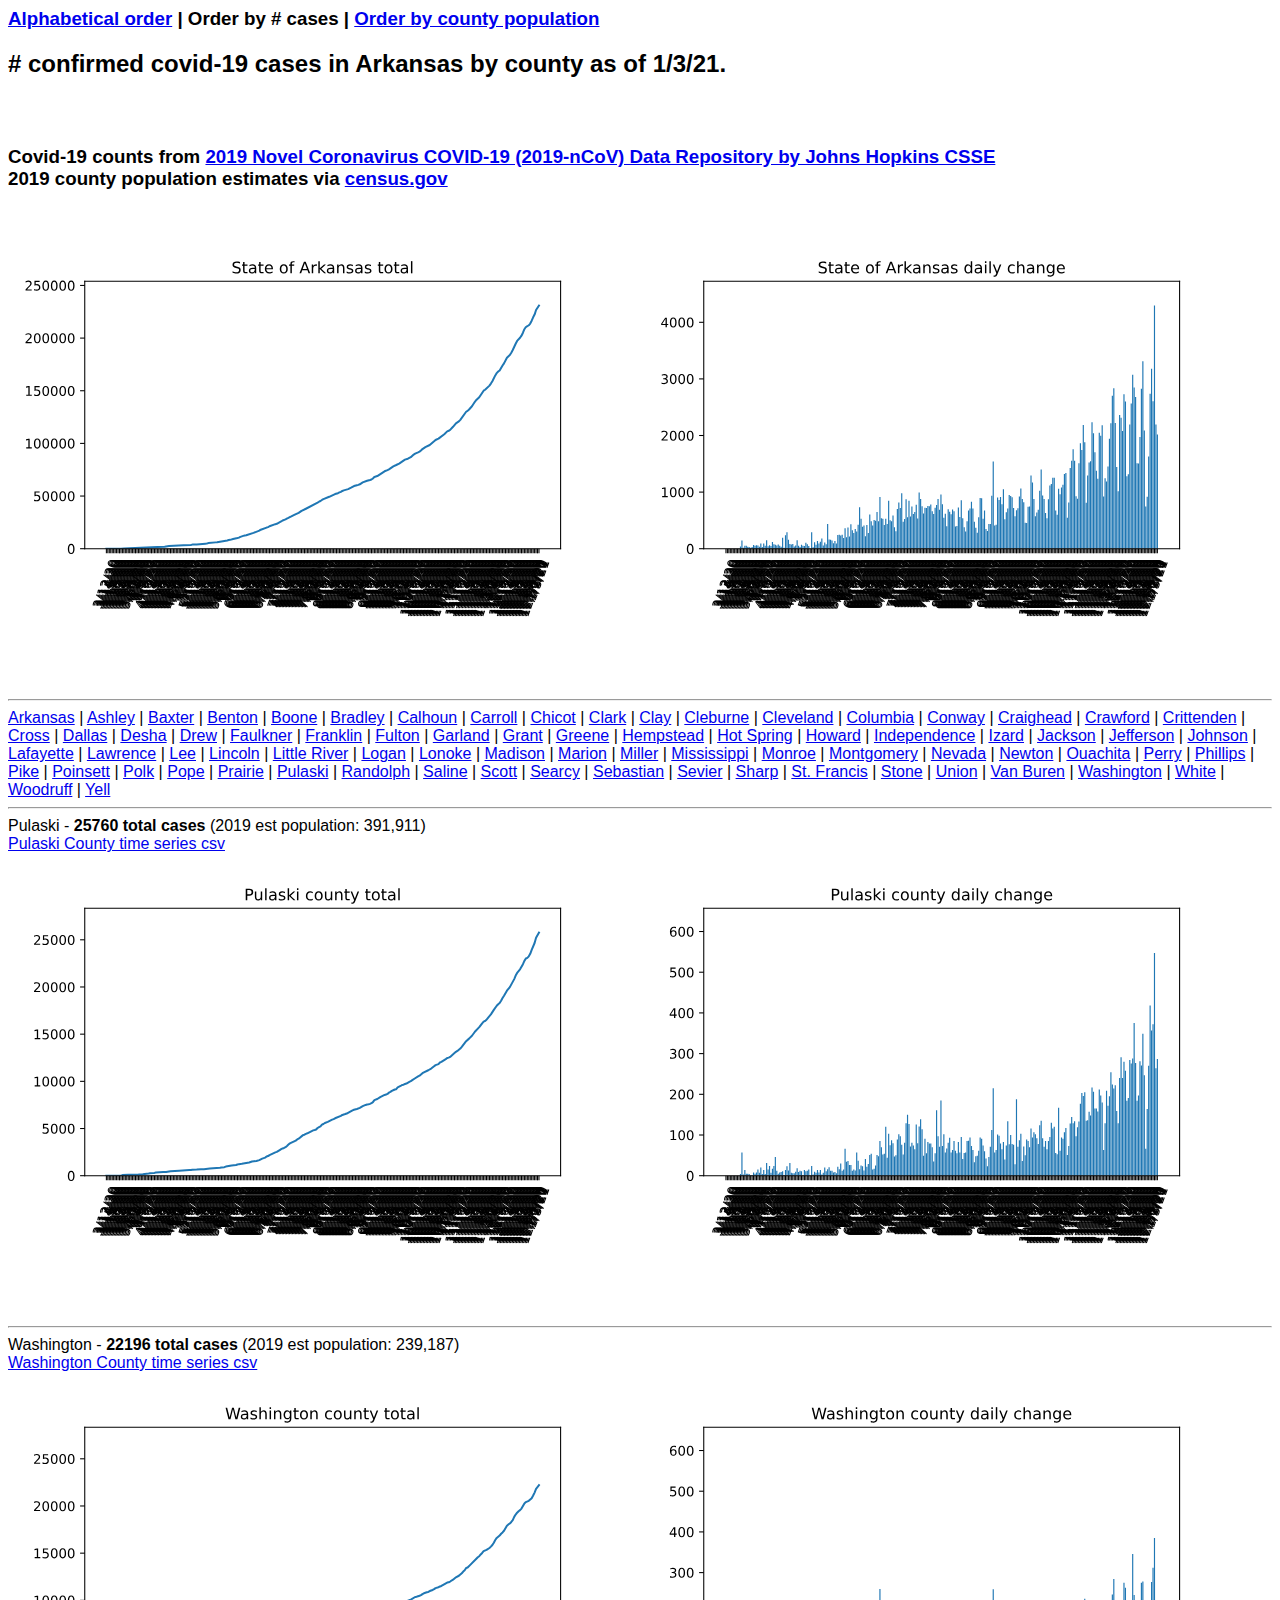
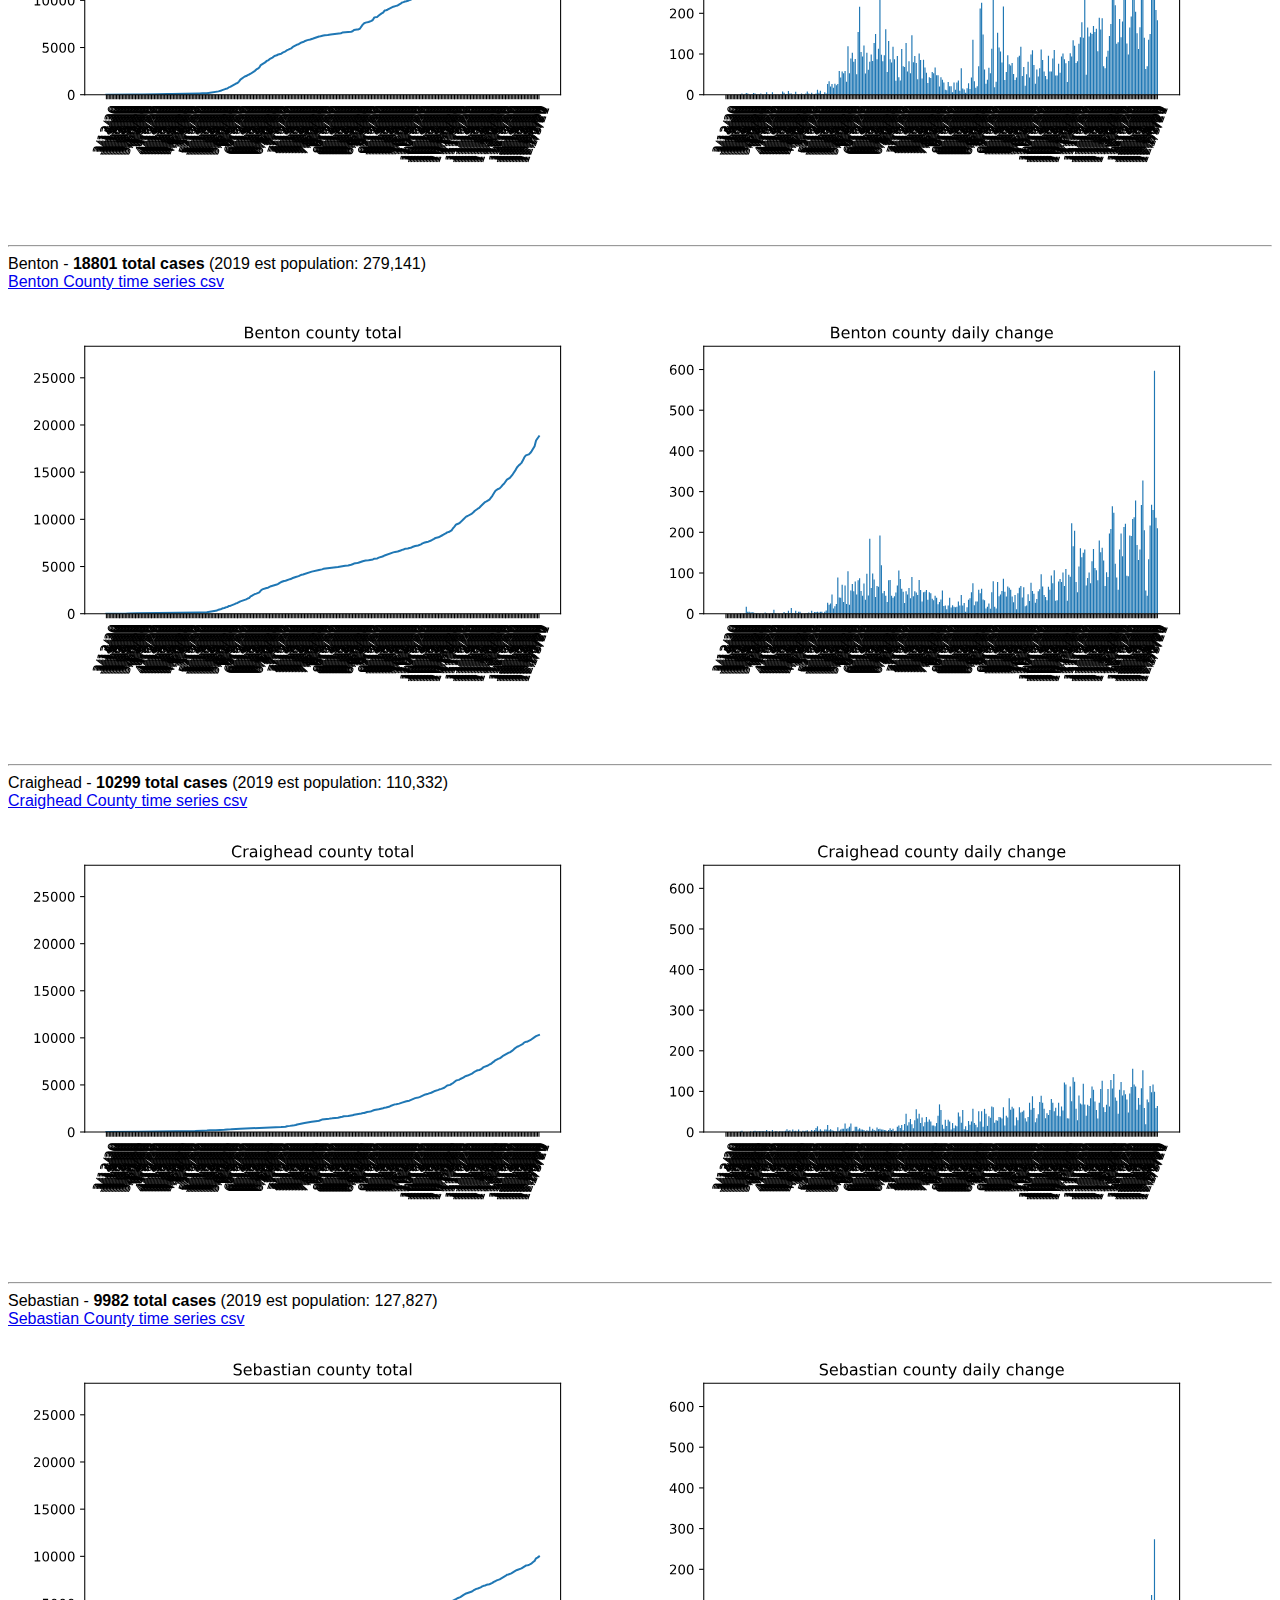
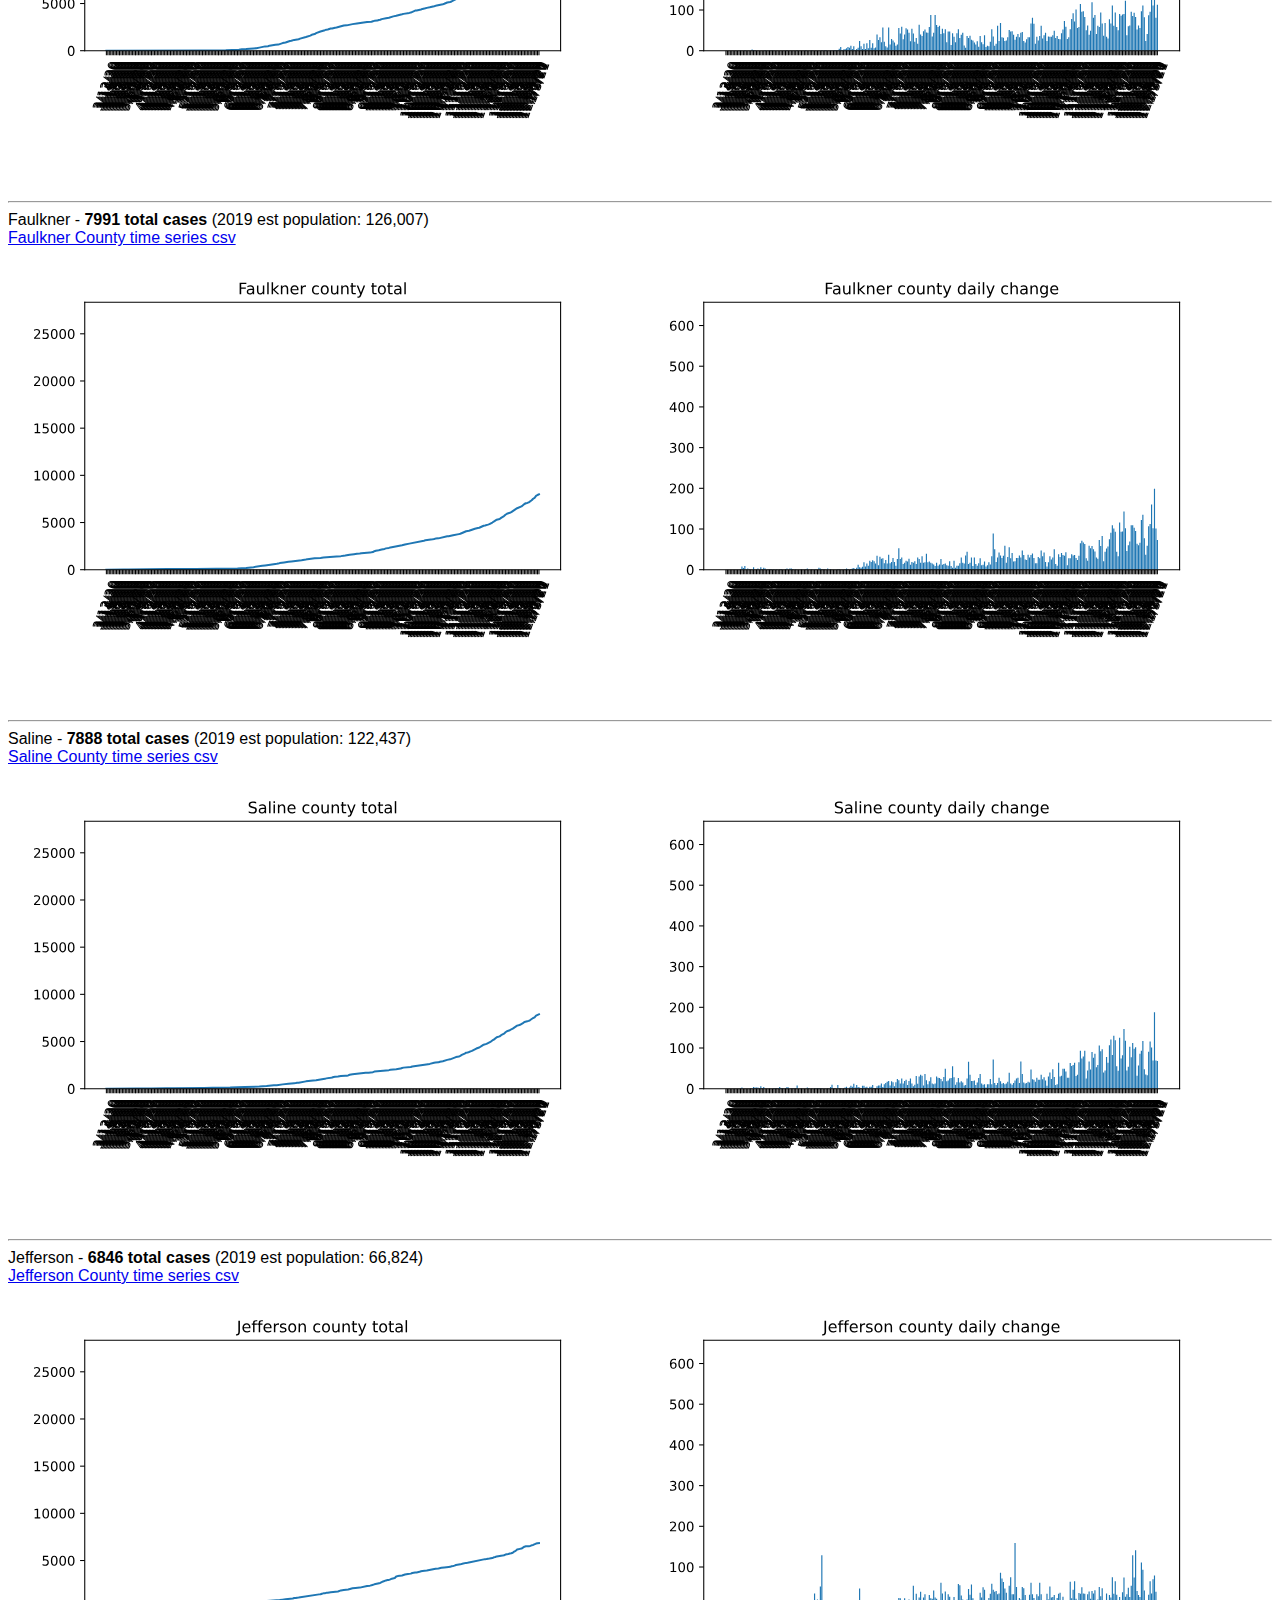
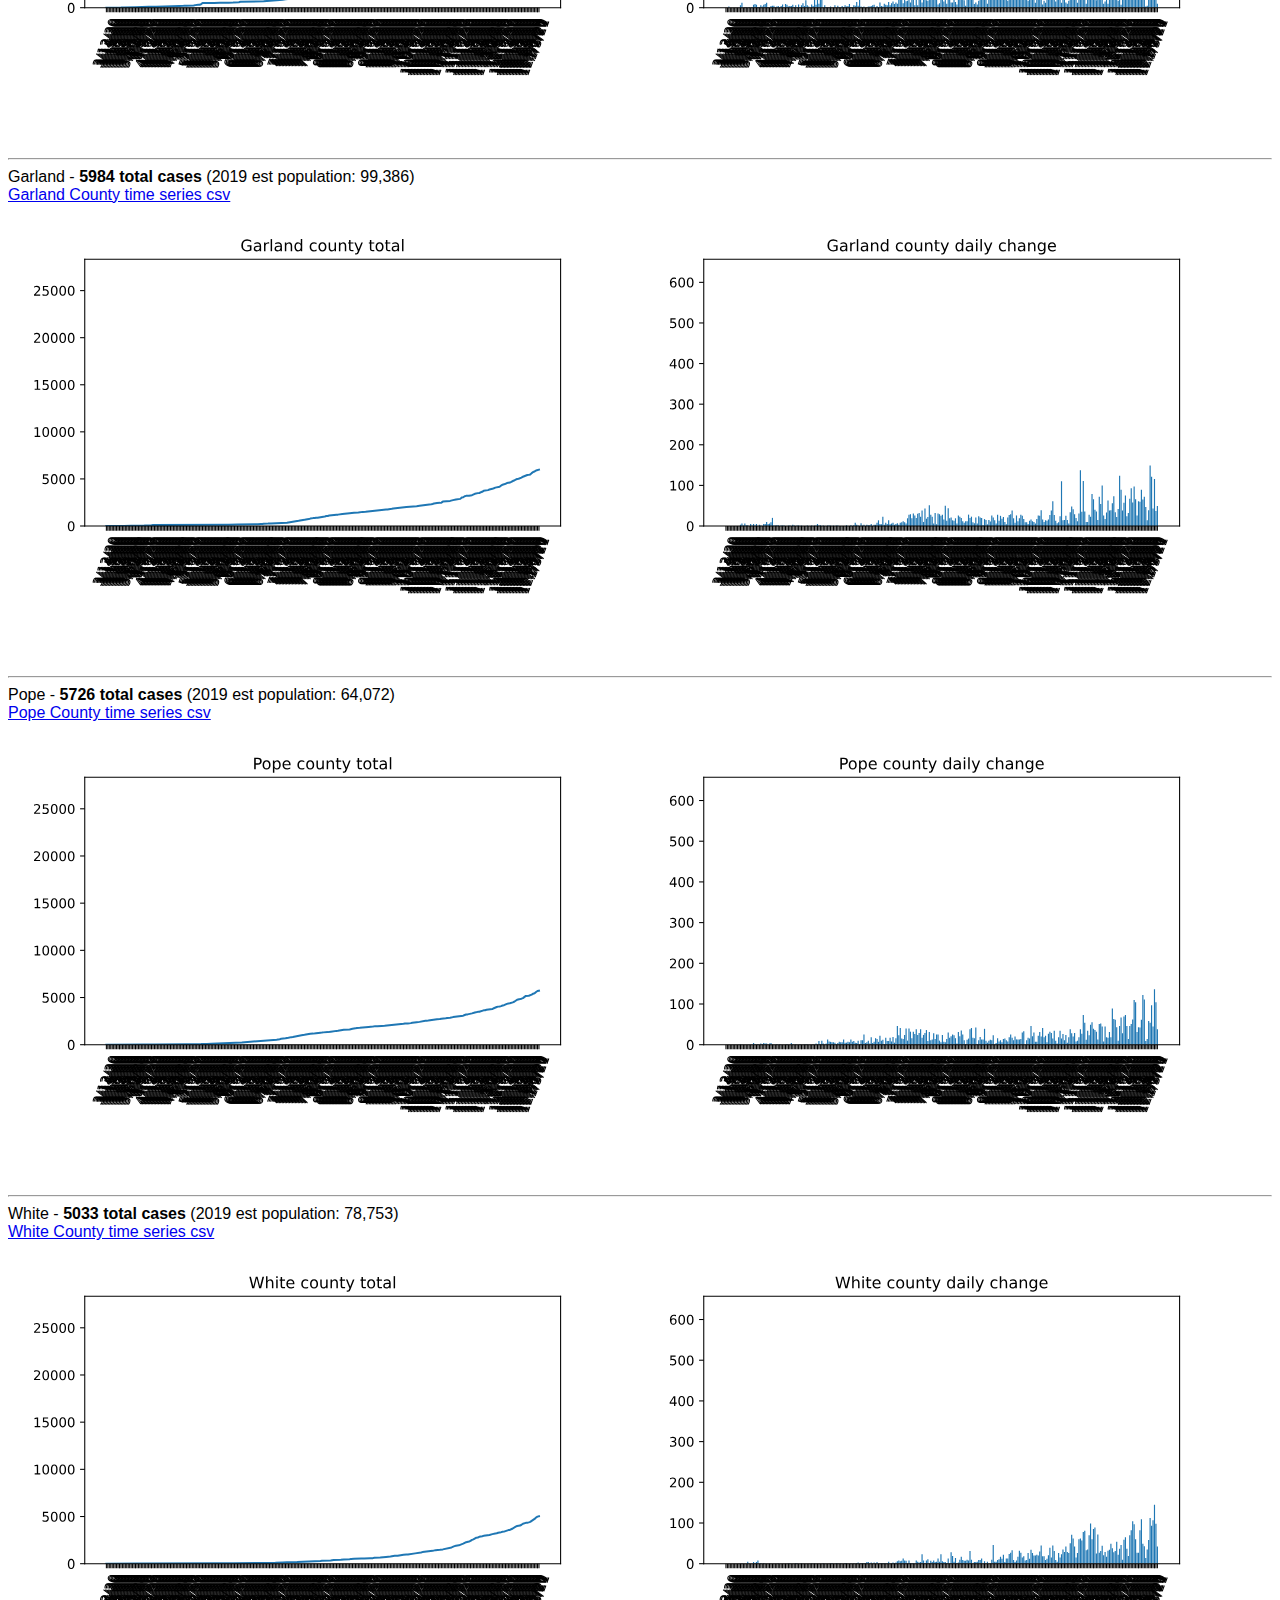
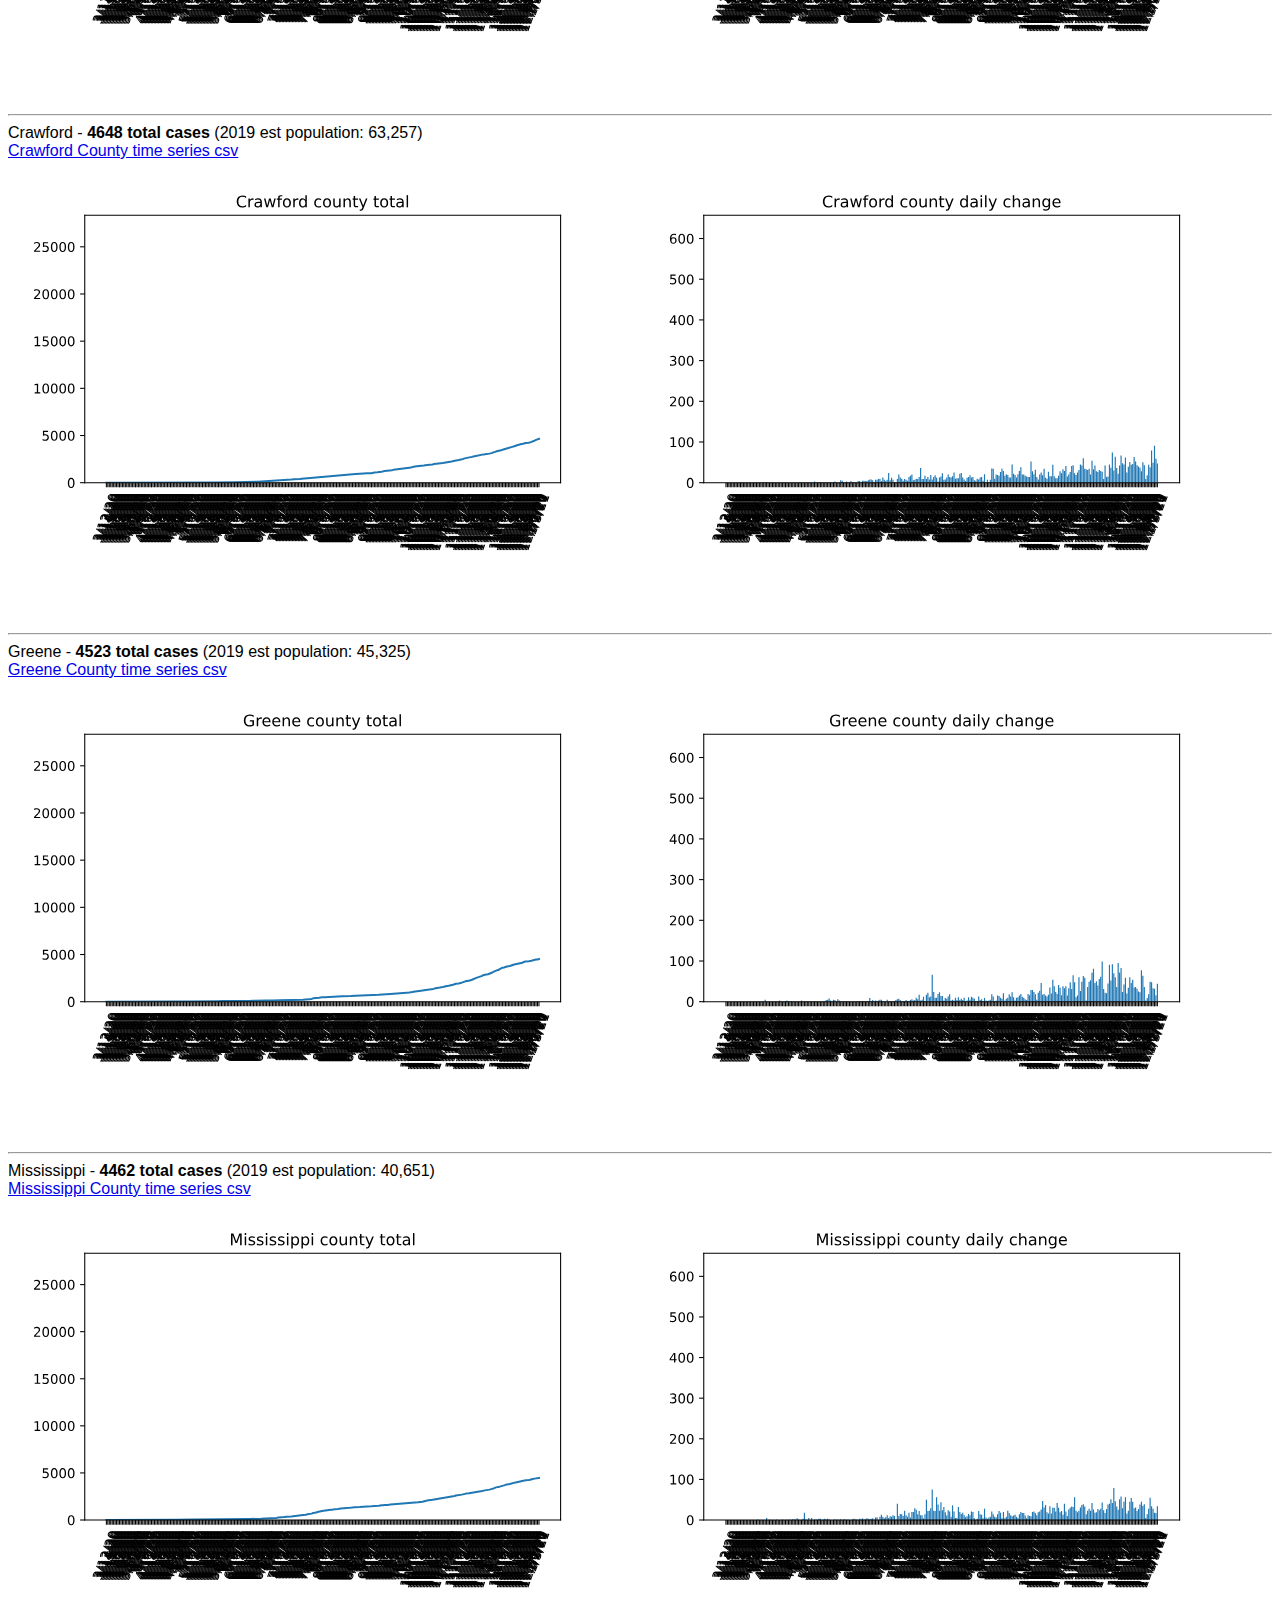
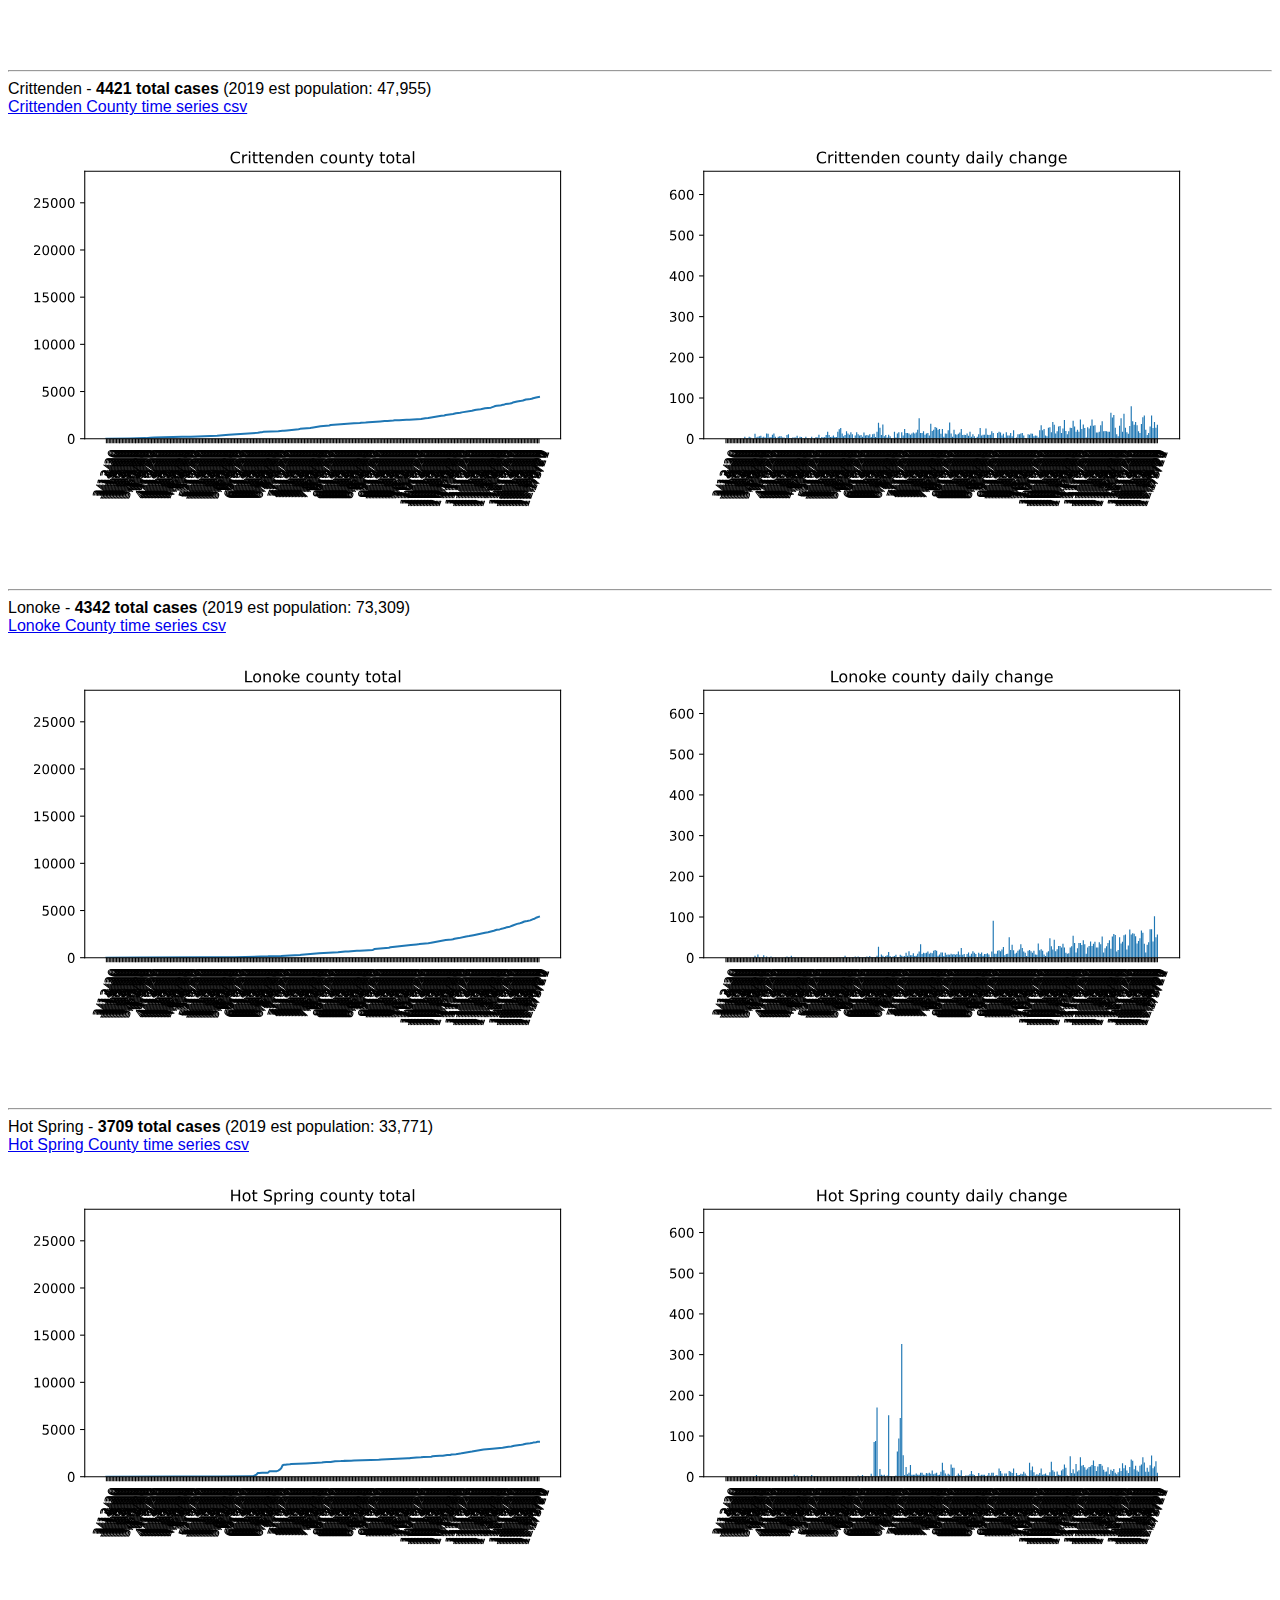
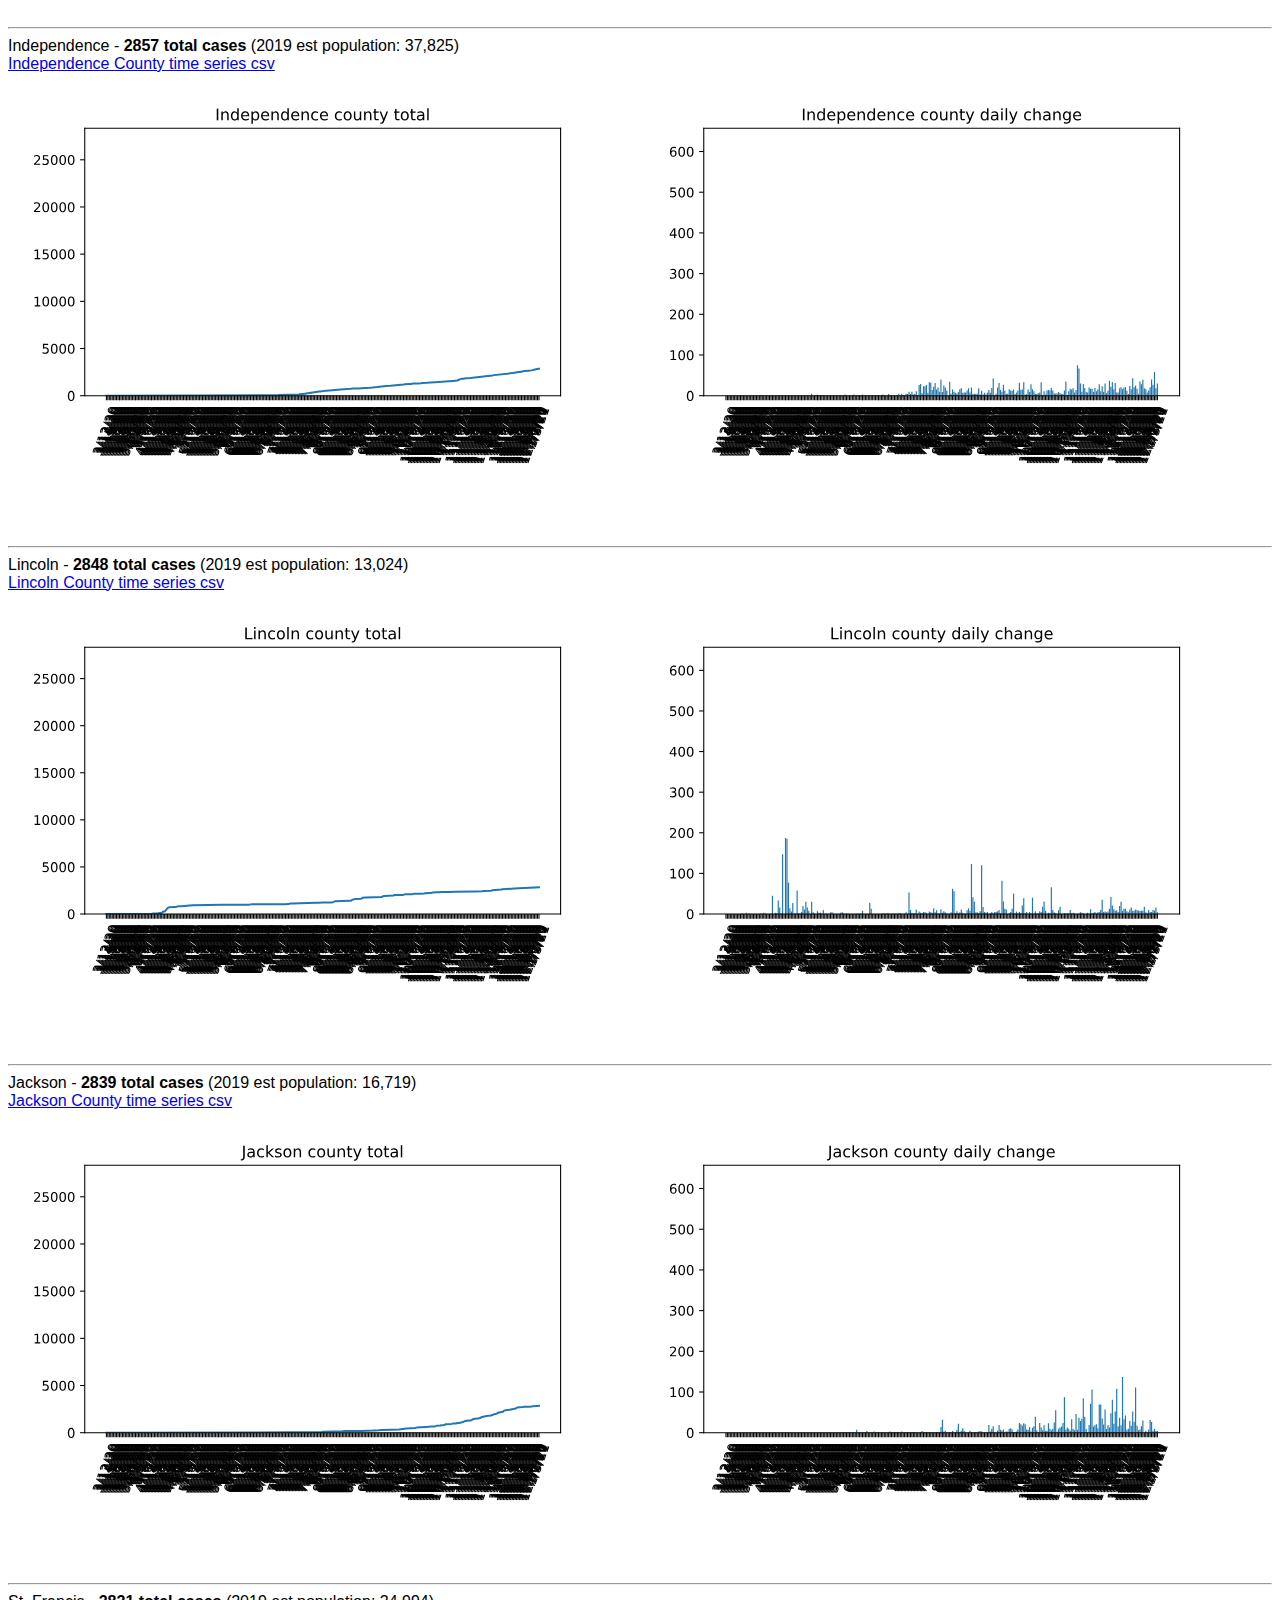
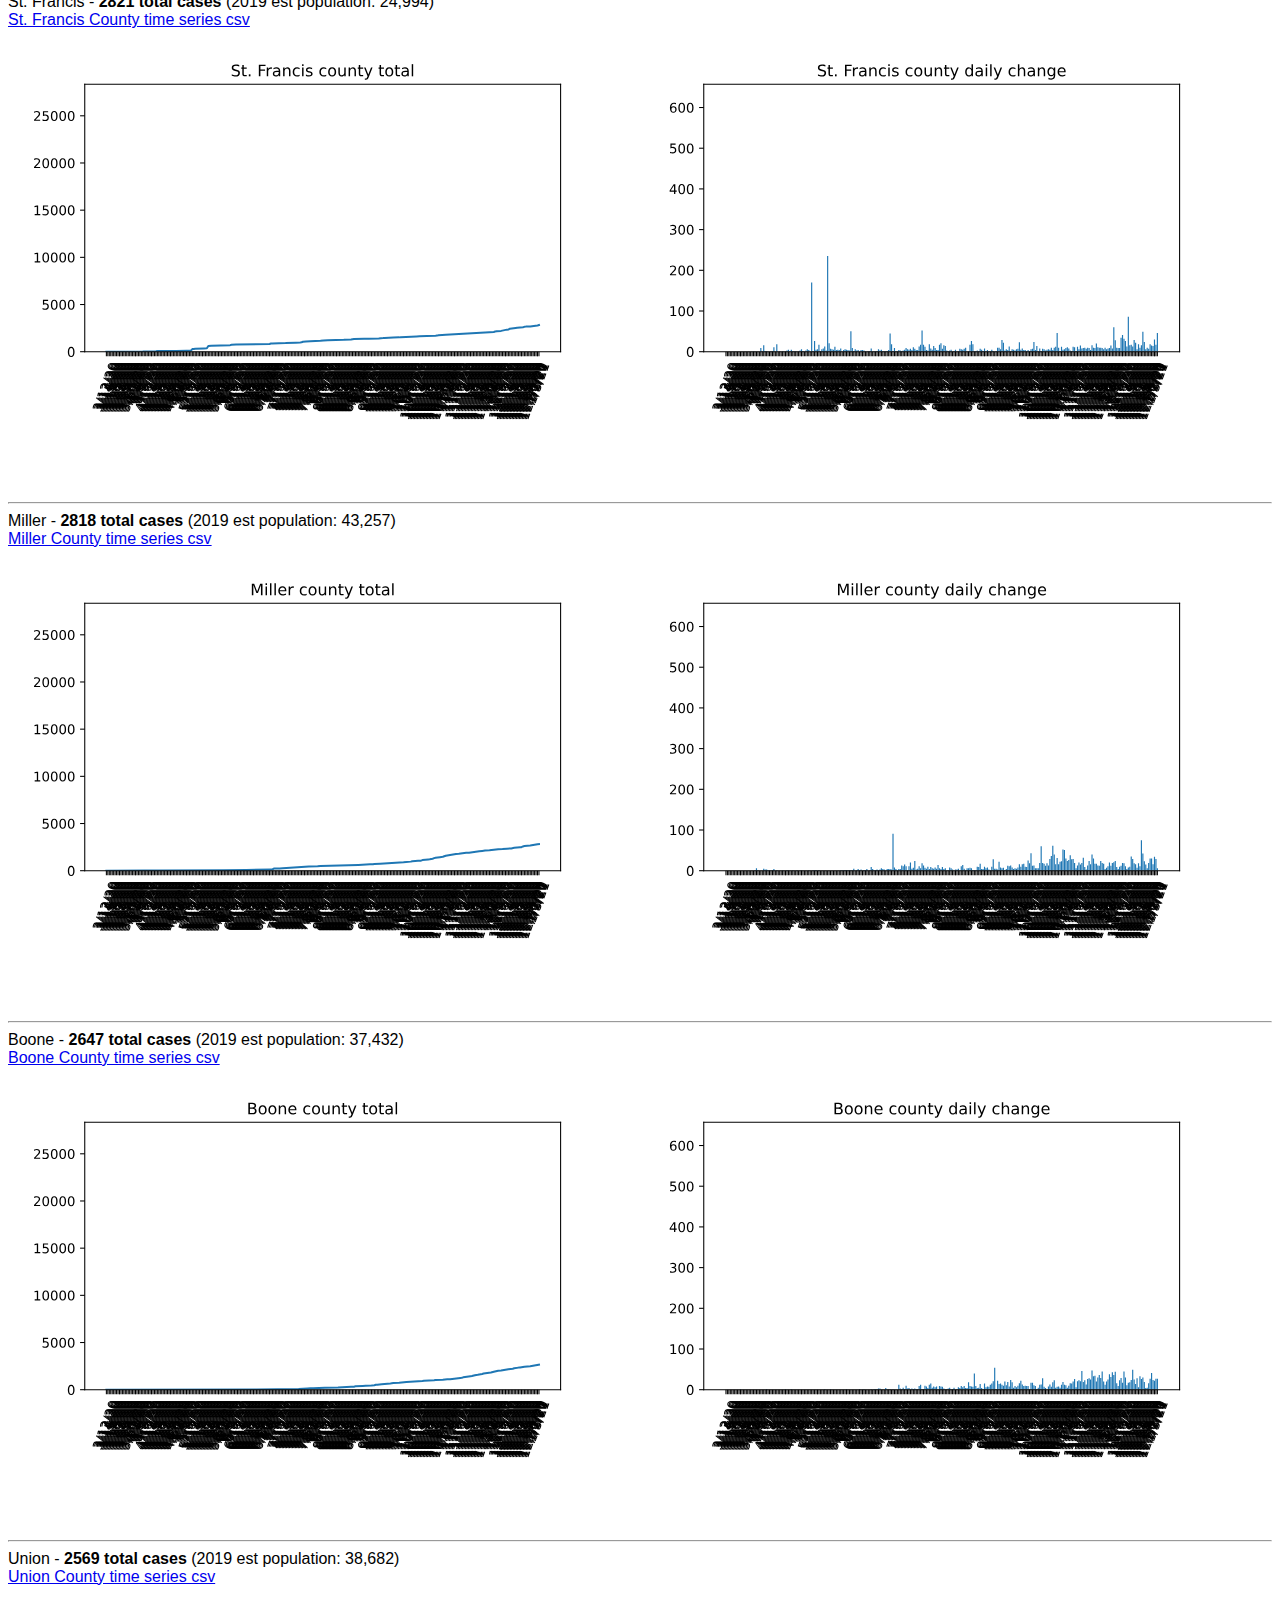
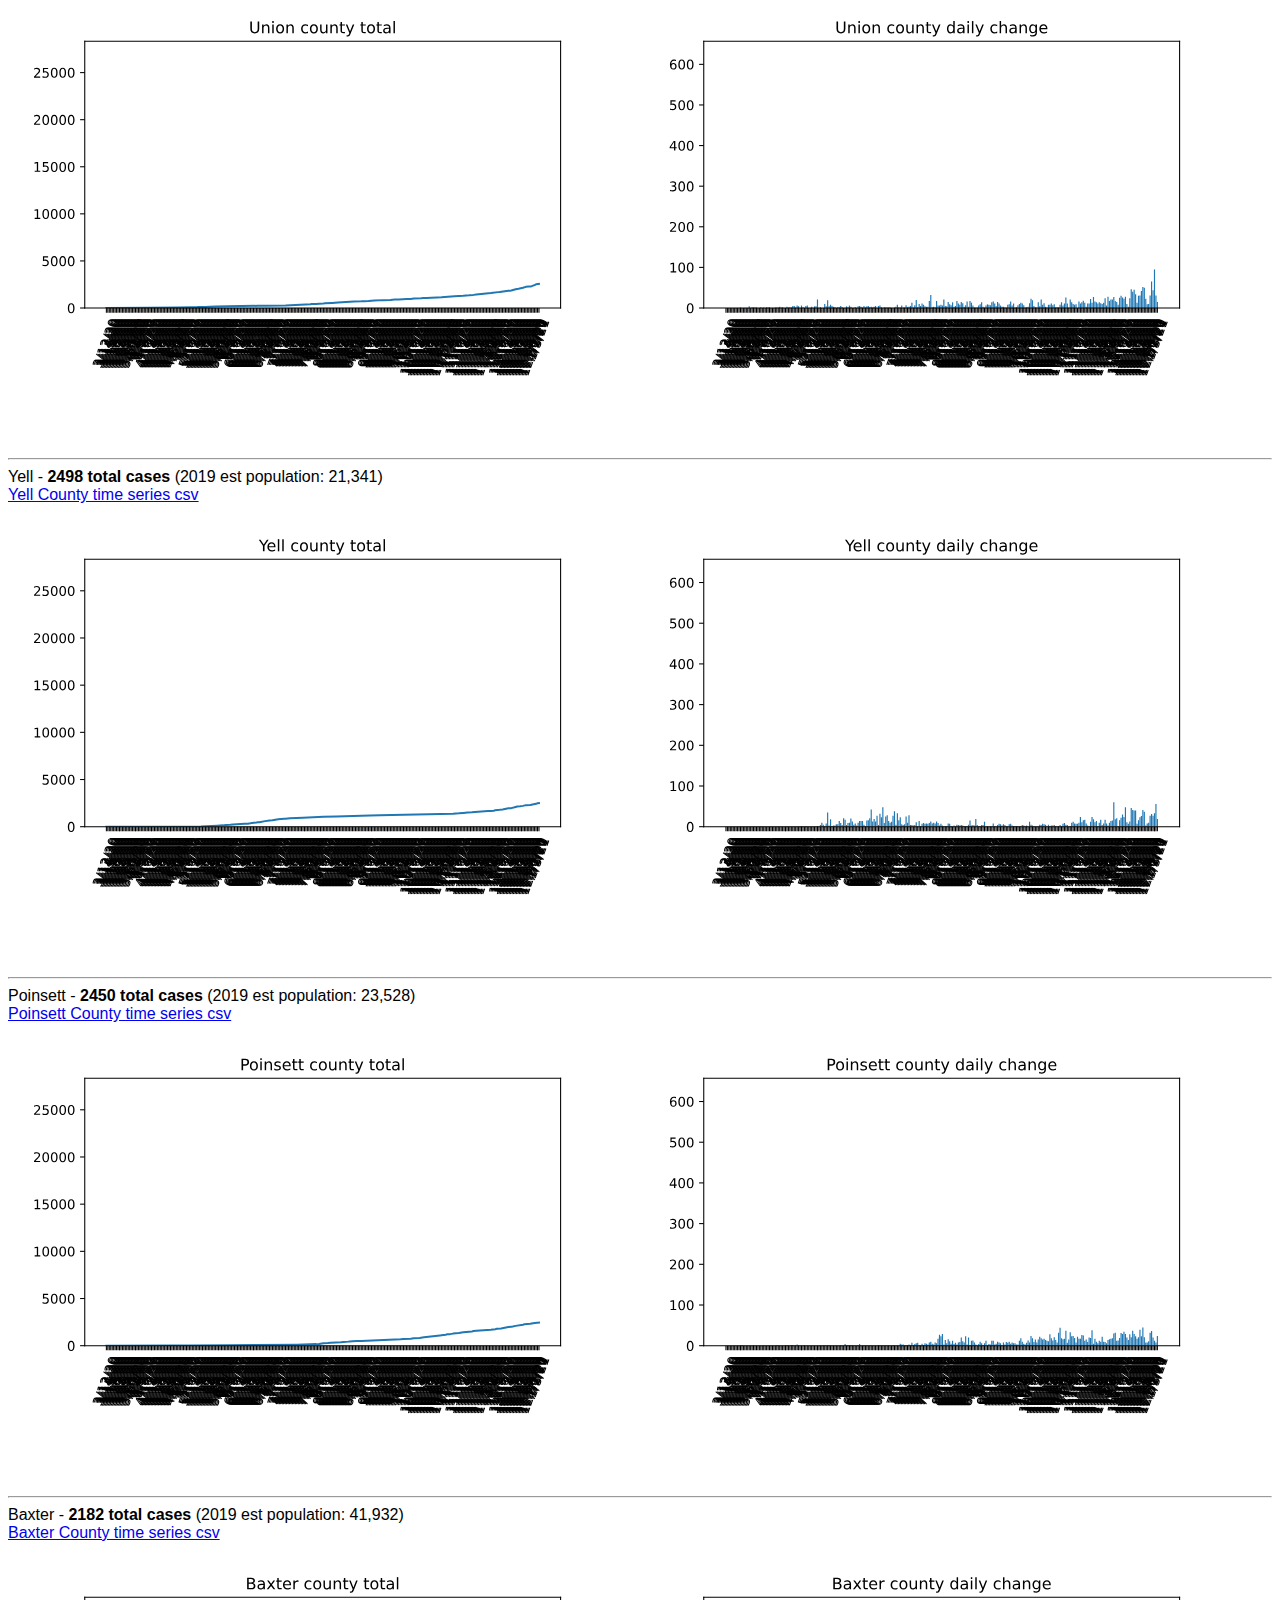
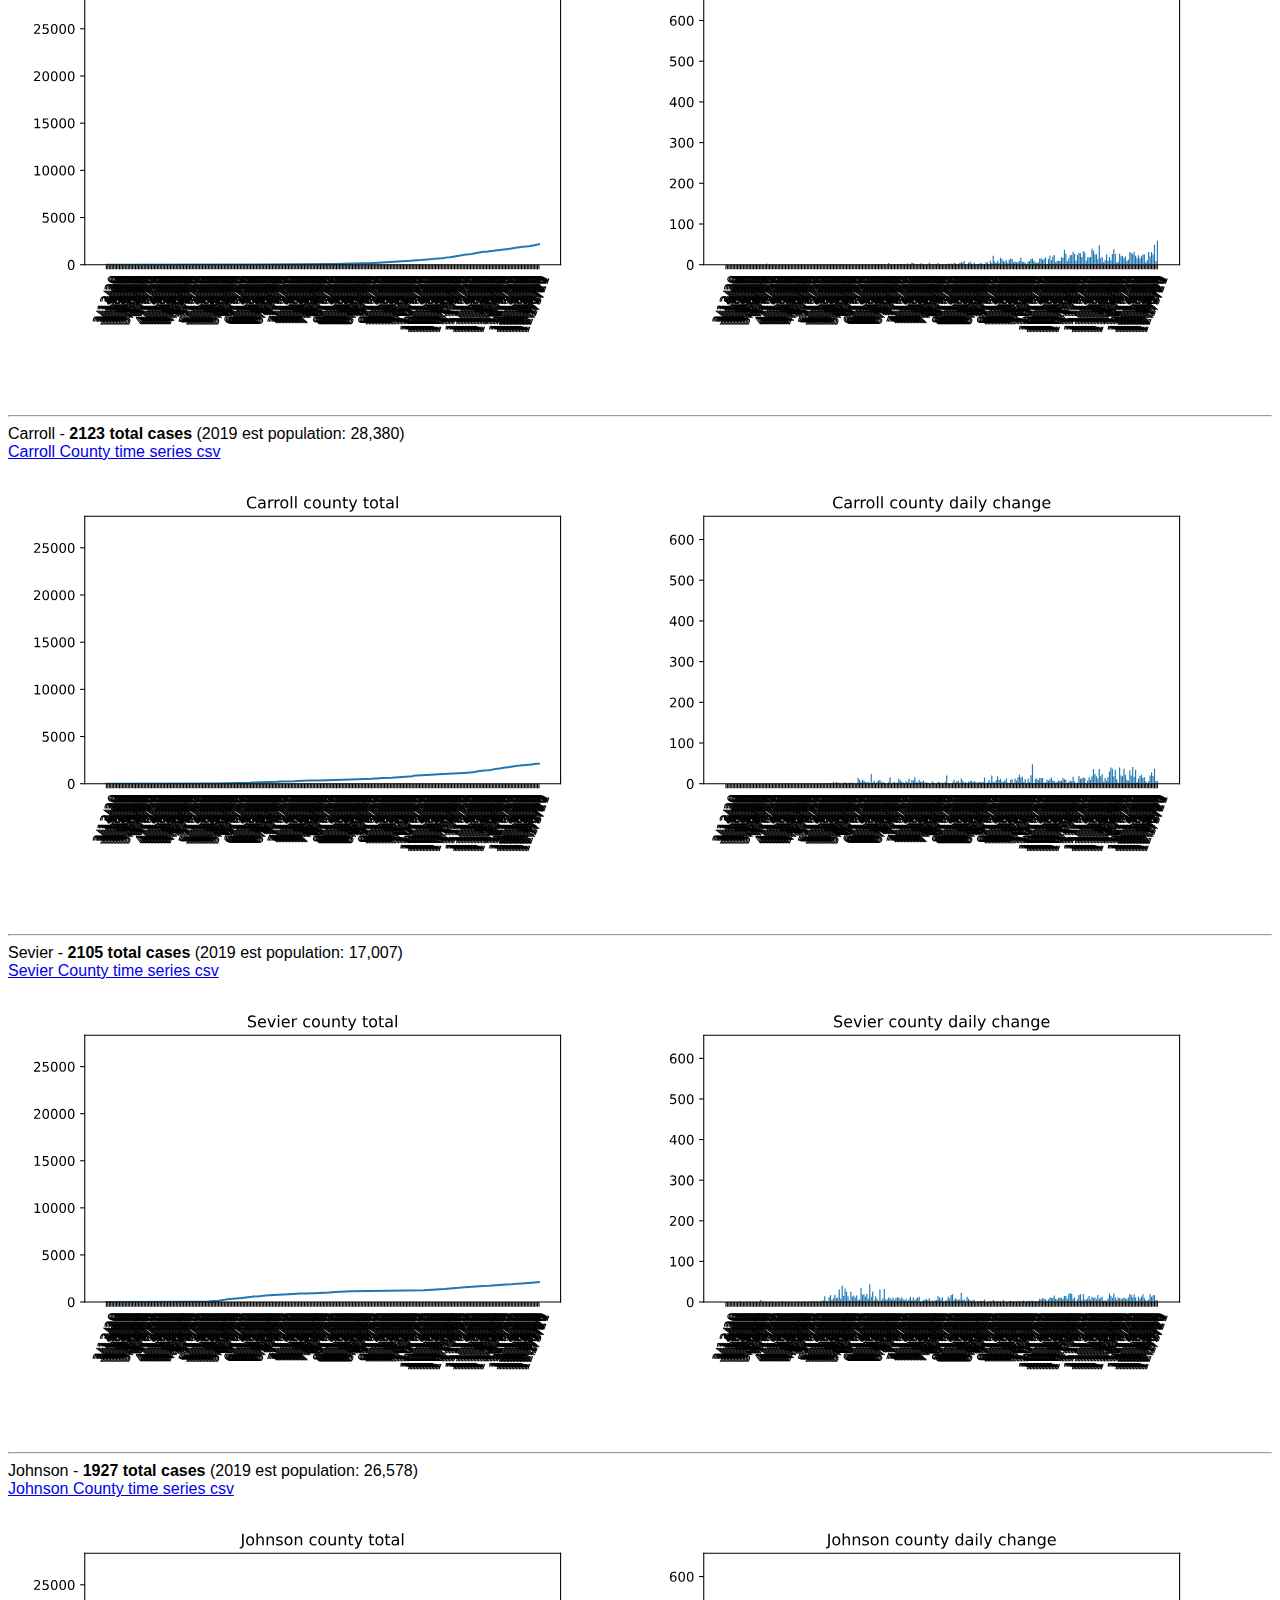
==== commit b7dd498b: "update" ====
--- a/index-by-cases.html
+++ b/index-by-cases.html
@@ -1,4 +1,4 @@
-<html><head><link rel="stylesheet" href="arcounties/style.css"/></head><h3><a href="./index.html">Alphabetical order</a> | Order by # cases | <a href="./index-by-pop.html"> Order by county population</a></h3><h2># confirmed covid-19 cases in Arkansas by county as of 1/2/21.<h2>
+<html><head><link rel="stylesheet" href="arcounties/style.css"/></head><h3><a href="./index.html">Alphabetical order</a> | Order by # cases | <a href="./index-by-pop.html"> Order by county population</a></h3><h2># confirmed covid-19 cases in Arkansas by county as of 1/3/21.<h2>
 <br>
 <h3>Covid-19 counts from 
 <a href="https://github.com/CSSEGISandData/COVID-19/blob/master/csse_covid_19_data/csse_covid_19_time_series/time_series_covid19_confirmed_US.csv">2019 Novel Coronavirus COVID-19 (2019-nCoV) Data Repository by Johns Hopkins CSSE</a>
@@ -6,525 +6,525 @@
 2019 county population estimates via <a href="https://www.census.gov/data/tables/time-series/demo/popest/2010s-counties-total.html">census.gov</a></h3><br><img src="./arcounties/images/AR.svg"/>
               <img src="./arcounties/images/AR-deltas.svg"/><br><hr><div style="content"><a href="#Arkansas">Arkansas</a> | <a href="#Ashley">Ashley</a> | <a href="#Baxter">Baxter</a> | <a href="#Benton">Benton</a> | <a href="#Boone">Boone</a> | <a href="#Bradley">Bradley</a> | <a href="#Calhoun">Calhoun</a> | <a href="#Carroll">Carroll</a> | <a href="#Chicot">Chicot</a> | <a href="#Clark">Clark</a> | <a href="#Clay">Clay</a> | <a href="#Cleburne">Cleburne</a> | <a href="#Cleveland">Cleveland</a> | <a href="#Columbia">Columbia</a> | <a href="#Conway">Conway</a> | <a href="#Craighead">Craighead</a> | <a href="#Crawford">Crawford</a> | <a href="#Crittenden">Crittenden</a> | <a href="#Cross">Cross</a> | <a href="#Dallas">Dallas</a> | <a href="#Desha">Desha</a> | <a href="#Drew">Drew</a> | <a href="#Faulkner">Faulkner</a> | <a href="#Franklin">Franklin</a> | <a href="#Fulton">Fulton</a> | <a href="#Garland">Garland</a> | <a href="#Grant">Grant</a> | <a href="#Greene">Greene</a> | <a href="#Hempstead">Hempstead</a> | <a href="#Hot_Spring">Hot Spring</a> | <a href="#Howard">Howard</a> | <a href="#Independence">Independence</a> | <a href="#Izard">Izard</a> | <a href="#Jackson">Jackson</a> | <a href="#Jefferson">Jefferson</a> | <a href="#Johnson">Johnson</a> | <a href="#Lafayette">Lafayette</a> | <a href="#Lawrence">Lawrence</a> | <a href="#Lee">Lee</a> | <a href="#Lincoln">Lincoln</a> | <a href="#Little_River">Little River</a> | <a href="#Logan">Logan</a> | <a href="#Lonoke">Lonoke</a> | <a href="#Madison">Madison</a> | <a href="#Marion">Marion</a> | <a href="#Miller">Miller</a> | <a href="#Mississippi">Mississippi</a> | <a href="#Monroe">Monroe</a> | <a href="#Montgomery">Montgomery</a> | <a href="#Nevada">Nevada</a> | <a href="#Newton">Newton</a> | <a href="#Ouachita">Ouachita</a> | <a href="#Perry">Perry</a> | <a href="#Phillips">Phillips</a> | <a href="#Pike">Pike</a> | <a href="#Poinsett">Poinsett</a> | <a href="#Polk">Polk</a> | <a href="#Pope">Pope</a> | <a href="#Prairie">Prairie</a> | <a href="#Pulaski">Pulaski</a> | <a href="#Randolph">Randolph</a> | <a href="#Saline">Saline</a> | <a href="#Scott">Scott</a> | <a href="#Searcy">Searcy</a> | <a href="#Sebastian">Sebastian</a> | <a href="#Sevier">Sevier</a> | <a href="#Sharp">Sharp</a> | <a href="#St._Francis">St. Francis</a> | <a href="#Stone">Stone</a> | <a href="#Union">Union</a> | <a href="#Van_Buren">Van Buren</a> | <a href="#Washington">Washington</a> | <a href="#White">White</a> | <a href="#Woodruff">Woodruff</a> | <a href="#Yell">Yell</a></div><div style="content" id="Pulaski">
               <hr>
-              Pulaski - <b>25473</a> total cases</b> (2019 est population: 391,911)
+              Pulaski - <b>25760</a> total cases</b> (2019 est population: 391,911)
               <br>
               <a href="./arcounties/Pulaski.csv">Pulaski County time series csv</a><br>
               <img src="./arcounties/images/Pulaski.svg"/>
               <img src="./arcounties/images/Pulaski-deltas.svg"/>
               </div><div style="content" id="Washington">
               <hr>
-              Washington - <b>22013</a> total cases</b> (2019 est population: 239,187)
+              Washington - <b>22196</a> total cases</b> (2019 est population: 239,187)
               <br>
               <a href="./arcounties/Washington.csv">Washington County time series csv</a><br>
               <img src="./arcounties/images/Washington.svg"/>
               <img src="./arcounties/images/Washington-deltas.svg"/>
               </div><div style="content" id="Benton">
               <hr>
-              Benton - <b>18591</a> total cases</b> (2019 est population: 279,141)
+              Benton - <b>18801</a> total cases</b> (2019 est population: 279,141)
               <br>
               <a href="./arcounties/Benton.csv">Benton County time series csv</a><br>
               <img src="./arcounties/images/Benton.svg"/>
               <img src="./arcounties/images/Benton-deltas.svg"/>
               </div><div style="content" id="Craighead">
               <hr>
-              Craighead - <b>10235</a> total cases</b> (2019 est population: 110,332)
+              Craighead - <b>10299</a> total cases</b> (2019 est population: 110,332)
               <br>
               <a href="./arcounties/Craighead.csv">Craighead County time series csv</a><br>
               <img src="./arcounties/images/Craighead.svg"/>
               <img src="./arcounties/images/Craighead-deltas.svg"/>
               </div><div style="content" id="Sebastian">
               <hr>
-              Sebastian - <b>9869</a> total cases</b> (2019 est population: 127,827)
+              Sebastian - <b>9982</a> total cases</b> (2019 est population: 127,827)
               <br>
               <a href="./arcounties/Sebastian.csv">Sebastian County time series csv</a><br>
               <img src="./arcounties/images/Sebastian.svg"/>
               <img src="./arcounties/images/Sebastian-deltas.svg"/>
               </div><div style="content" id="Faulkner">
               <hr>
-              Faulkner - <b>7918</a> total cases</b> (2019 est population: 126,007)
+              Faulkner - <b>7991</a> total cases</b> (2019 est population: 126,007)
               <br>
               <a href="./arcounties/Faulkner.csv">Faulkner County time series csv</a><br>
               <img src="./arcounties/images/Faulkner.svg"/>
               <img src="./arcounties/images/Faulkner-deltas.svg"/>
               </div><div style="content" id="Saline">
               <hr>
-              Saline - <b>7820</a> total cases</b> (2019 est population: 122,437)
+              Saline - <b>7888</a> total cases</b> (2019 est population: 122,437)
               <br>
               <a href="./arcounties/Saline.csv">Saline County time series csv</a><br>
               <img src="./arcounties/images/Saline.svg"/>
               <img src="./arcounties/images/Saline-deltas.svg"/>
               </div><div style="content" id="Jefferson">
               <hr>
-              Jefferson - <b>6836</a> total cases</b> (2019 est population: 66,824)
+              Jefferson - <b>6846</a> total cases</b> (2019 est population: 66,824)
               <br>
               <a href="./arcounties/Jefferson.csv">Jefferson County time series csv</a><br>
               <img src="./arcounties/images/Jefferson.svg"/>
               <img src="./arcounties/images/Jefferson-deltas.svg"/>
               </div><div style="content" id="Garland">
               <hr>
-              Garland - <b>5935</a> total cases</b> (2019 est population: 99,386)
+              Garland - <b>5984</a> total cases</b> (2019 est population: 99,386)
               <br>
               <a href="./arcounties/Garland.csv">Garland County time series csv</a><br>
               <img src="./arcounties/images/Garland.svg"/>
               <img src="./arcounties/images/Garland-deltas.svg"/>
               </div><div style="content" id="Pope">
               <hr>
-              Pope - <b>5688</a> total cases</b> (2019 est population: 64,072)
+              Pope - <b>5726</a> total cases</b> (2019 est population: 64,072)
               <br>
               <a href="./arcounties/Pope.csv">Pope County time series csv</a><br>
               <img src="./arcounties/images/Pope.svg"/>
               <img src="./arcounties/images/Pope-deltas.svg"/>
               </div><div style="content" id="White">
               <hr>
-              White - <b>4991</a> total cases</b> (2019 est population: 78,753)
+              White - <b>5033</a> total cases</b> (2019 est population: 78,753)
               <br>
               <a href="./arcounties/White.csv">White County time series csv</a><br>
               <img src="./arcounties/images/White.svg"/>
               <img src="./arcounties/images/White-deltas.svg"/>
               </div><div style="content" id="Crawford">
               <hr>
-              Crawford - <b>4601</a> total cases</b> (2019 est population: 63,257)
+              Crawford - <b>4648</a> total cases</b> (2019 est population: 63,257)
               <br>
               <a href="./arcounties/Crawford.csv">Crawford County time series csv</a><br>
               <img src="./arcounties/images/Crawford.svg"/>
               <img src="./arcounties/images/Crawford-deltas.svg"/>
               </div><div style="content" id="Greene">
               <hr>
-              Greene - <b>4479</a> total cases</b> (2019 est population: 45,325)
+              Greene - <b>4523</a> total cases</b> (2019 est population: 45,325)
               <br>
               <a href="./arcounties/Greene.csv">Greene County time series csv</a><br>
               <img src="./arcounties/images/Greene.svg"/>
               <img src="./arcounties/images/Greene-deltas.svg"/>
               </div><div style="content" id="Mississippi">
               <hr>
-              Mississippi - <b>4428</a> total cases</b> (2019 est population: 40,651)
+              Mississippi - <b>4462</a> total cases</b> (2019 est population: 40,651)
               <br>
               <a href="./arcounties/Mississippi.csv">Mississippi County time series csv</a><br>
               <img src="./arcounties/images/Mississippi.svg"/>
               <img src="./arcounties/images/Mississippi-deltas.svg"/>
               </div><div style="content" id="Crittenden">
               <hr>
-              Crittenden - <b>4387</a> total cases</b> (2019 est population: 47,955)
+              Crittenden - <b>4421</a> total cases</b> (2019 est population: 47,955)
               <br>
               <a href="./arcounties/Crittenden.csv">Crittenden County time series csv</a><br>
               <img src="./arcounties/images/Crittenden.svg"/>
               <img src="./arcounties/images/Crittenden-deltas.svg"/>
               </div><div style="content" id="Lonoke">
               <hr>
-              Lonoke - <b>4285</a> total cases</b> (2019 est population: 73,309)
+              Lonoke - <b>4342</a> total cases</b> (2019 est population: 73,309)
               <br>
               <a href="./arcounties/Lonoke.csv">Lonoke County time series csv</a><br>
               <img src="./arcounties/images/Lonoke.svg"/>
               <img src="./arcounties/images/Lonoke-deltas.svg"/>
               </div><div style="content" id="Hot_Spring">
               <hr>
-              Hot Spring - <b>3699</a> total cases</b> (2019 est population: 33,771)
+              Hot Spring - <b>3709</a> total cases</b> (2019 est population: 33,771)
               <br>
               <a href="./arcounties/Hot_Spring.csv">Hot Spring County time series csv</a><br>
               <img src="./arcounties/images/Hot Spring.svg"/>
               <img src="./arcounties/images/Hot Spring-deltas.svg"/>
+              </div><div style="content" id="Independence">
+              <hr>
+              Independence - <b>2857</a> total cases</b> (2019 est population: 37,825)
+              <br>
+              <a href="./arcounties/Independence.csv">Independence County time series csv</a><br>
+              <img src="./arcounties/images/Independence.svg"/>
+              <img src="./arcounties/images/Independence-deltas.svg"/>
               </div><div style="content" id="Lincoln">
               <hr>
-              Lincoln - <b>2844</a> total cases</b> (2019 est population: 13,024)
+              Lincoln - <b>2848</a> total cases</b> (2019 est population: 13,024)
               <br>
               <a href="./arcounties/Lincoln.csv">Lincoln County time series csv</a><br>
               <img src="./arcounties/images/Lincoln.svg"/>
               <img src="./arcounties/images/Lincoln-deltas.svg"/>
               </div><div style="content" id="Jackson">
               <hr>
-              Jackson - <b>2835</a> total cases</b> (2019 est population: 16,719)
+              Jackson - <b>2839</a> total cases</b> (2019 est population: 16,719)
               <br>
               <a href="./arcounties/Jackson.csv">Jackson County time series csv</a><br>
               <img src="./arcounties/images/Jackson.svg"/>
               <img src="./arcounties/images/Jackson-deltas.svg"/>
-              </div><div style="content" id="Independence">
-              <hr>
-              Independence - <b>2827</a> total cases</b> (2019 est population: 37,825)
-              <br>
-              <a href="./arcounties/Independence.csv">Independence County time series csv</a><br>
-              <img src="./arcounties/images/Independence.svg"/>
-              <img src="./arcounties/images/Independence-deltas.svg"/>
+              </div><div style="content" id="St._Francis">
+              <hr>
+              St. Francis - <b>2821</a> total cases</b> (2019 est population: 24,994)
+              <br>
+              <a href="./arcounties/St._Francis.csv">St. Francis County time series csv</a><br>
+              <img src="./arcounties/images/St. Francis.svg"/>
+              <img src="./arcounties/images/St. Francis-deltas.svg"/>
               </div><div style="content" id="Miller">
               <hr>
-              Miller - <b>2812</a> total cases</b> (2019 est population: 43,257)
+              Miller - <b>2818</a> total cases</b> (2019 est population: 43,257)
               <br>
               <a href="./arcounties/Miller.csv">Miller County time series csv</a><br>
               <img src="./arcounties/images/Miller.svg"/>
               <img src="./arcounties/images/Miller-deltas.svg"/>
-              </div><div style="content" id="St._Francis">
-              <hr>
-              St. Francis - <b>2775</a> total cases</b> (2019 est population: 24,994)
-              <br>
-              <a href="./arcounties/St._Francis.csv">St. Francis County time series csv</a><br>
-              <img src="./arcounties/images/St. Francis.svg"/>
-              <img src="./arcounties/images/St. Francis-deltas.svg"/>
               </div><div style="content" id="Boone">
               <hr>
-              Boone - <b>2620</a> total cases</b> (2019 est population: 37,432)
+              Boone - <b>2647</a> total cases</b> (2019 est population: 37,432)
               <br>
               <a href="./arcounties/Boone.csv">Boone County time series csv</a><br>
               <img src="./arcounties/images/Boone.svg"/>
               <img src="./arcounties/images/Boone-deltas.svg"/>
               </div><div style="content" id="Union">
               <hr>
-              Union - <b>2554</a> total cases</b> (2019 est population: 38,682)
+              Union - <b>2569</a> total cases</b> (2019 est population: 38,682)
               <br>
               <a href="./arcounties/Union.csv">Union County time series csv</a><br>
               <img src="./arcounties/images/Union.svg"/>
               <img src="./arcounties/images/Union-deltas.svg"/>
               </div><div style="content" id="Yell">
               <hr>
-              Yell - <b>2479</a> total cases</b> (2019 est population: 21,341)
+              Yell - <b>2498</a> total cases</b> (2019 est population: 21,341)
               <br>
               <a href="./arcounties/Yell.csv">Yell County time series csv</a><br>
               <img src="./arcounties/images/Yell.svg"/>
               <img src="./arcounties/images/Yell-deltas.svg"/>
               </div><div style="content" id="Poinsett">
               <hr>
-              Poinsett - <b>2426</a> total cases</b> (2019 est population: 23,528)
+              Poinsett - <b>2450</a> total cases</b> (2019 est population: 23,528)
               <br>
               <a href="./arcounties/Poinsett.csv">Poinsett County time series csv</a><br>
               <img src="./arcounties/images/Poinsett.svg"/>
               <img src="./arcounties/images/Poinsett-deltas.svg"/>
               </div><div style="content" id="Baxter">
               <hr>
-              Baxter - <b>2123</a> total cases</b> (2019 est population: 41,932)
+              Baxter - <b>2182</a> total cases</b> (2019 est population: 41,932)
               <br>
               <a href="./arcounties/Baxter.csv">Baxter County time series csv</a><br>
               <img src="./arcounties/images/Baxter.svg"/>
               <img src="./arcounties/images/Baxter-deltas.svg"/>
               </div><div style="content" id="Carroll">
               <hr>
-              Carroll - <b>2116</a> total cases</b> (2019 est population: 28,380)
+              Carroll - <b>2123</a> total cases</b> (2019 est population: 28,380)
               <br>
               <a href="./arcounties/Carroll.csv">Carroll County time series csv</a><br>
               <img src="./arcounties/images/Carroll.svg"/>
               <img src="./arcounties/images/Carroll-deltas.svg"/>
               </div><div style="content" id="Sevier">
               <hr>
-              Sevier - <b>2101</a> total cases</b> (2019 est population: 17,007)
+              Sevier - <b>2105</a> total cases</b> (2019 est population: 17,007)
               <br>
               <a href="./arcounties/Sevier.csv">Sevier County time series csv</a><br>
               <img src="./arcounties/images/Sevier.svg"/>
               <img src="./arcounties/images/Sevier-deltas.svg"/>
               </div><div style="content" id="Johnson">
               <hr>
-              Johnson - <b>1914</a> total cases</b> (2019 est population: 26,578)
+              Johnson - <b>1927</a> total cases</b> (2019 est population: 26,578)
               <br>
               <a href="./arcounties/Johnson.csv">Johnson County time series csv</a><br>
               <img src="./arcounties/images/Johnson.svg"/>
               <img src="./arcounties/images/Johnson-deltas.svg"/>
               </div><div style="content" id="Lawrence">
               <hr>
-              Lawrence - <b>1600</a> total cases</b> (2019 est population: 16,406)
+              Lawrence - <b>1621</a> total cases</b> (2019 est population: 16,406)
               <br>
               <a href="./arcounties/Lawrence.csv">Lawrence County time series csv</a><br>
               <img src="./arcounties/images/Lawrence.svg"/>
               <img src="./arcounties/images/Lawrence-deltas.svg"/>
               </div><div style="content" id="Columbia">
               <hr>
-              Columbia - <b>1595</a> total cases</b> (2019 est population: 23,457)
+              Columbia - <b>1597</a> total cases</b> (2019 est population: 23,457)
               <br>
               <a href="./arcounties/Columbia.csv">Columbia County time series csv</a><br>
               <img src="./arcounties/images/Columbia.svg"/>
               <img src="./arcounties/images/Columbia-deltas.svg"/>
+              </div><div style="content" id="Drew">
+              <hr>
+              Drew - <b>1505</a> total cases</b> (2019 est population: 18,219)
+              <br>
+              <a href="./arcounties/Drew.csv">Drew County time series csv</a><br>
+              <img src="./arcounties/images/Drew.svg"/>
+              <img src="./arcounties/images/Drew-deltas.svg"/>
               </div><div style="content" id="Logan">
               <hr>
-              Logan - <b>1479</a> total cases</b> (2019 est population: 21,466)
+              Logan - <b>1499</a> total cases</b> (2019 est population: 21,466)
               <br>
               <a href="./arcounties/Logan.csv">Logan County time series csv</a><br>
               <img src="./arcounties/images/Logan.svg"/>
               <img src="./arcounties/images/Logan-deltas.svg"/>
               </div><div style="content" id="Randolph">
               <hr>
-              Randolph - <b>1478</a> total cases</b> (2019 est population: 17,958)
+              Randolph - <b>1486</a> total cases</b> (2019 est population: 17,958)
               <br>
               <a href="./arcounties/Randolph.csv">Randolph County time series csv</a><br>
               <img src="./arcounties/images/Randolph.svg"/>
               <img src="./arcounties/images/Randolph-deltas.svg"/>
-              </div><div style="content" id="Drew">
-              <hr>
-              Drew - <b>1472</a> total cases</b> (2019 est population: 18,219)
-              <br>
-              <a href="./arcounties/Drew.csv">Drew County time series csv</a><br>
-              <img src="./arcounties/images/Drew.svg"/>
-              <img src="./arcounties/images/Drew-deltas.svg"/>
+              </div><div style="content" id="Cross">
+              <hr>
+              Cross - <b>1465</a> total cases</b> (2019 est population: 16,419)
+              <br>
+              <a href="./arcounties/Cross.csv">Cross County time series csv</a><br>
+              <img src="./arcounties/images/Cross.svg"/>
+              <img src="./arcounties/images/Cross-deltas.svg"/>
               </div><div style="content" id="Lee">
               <hr>
-              Lee - <b>1455</a> total cases</b> (2019 est population: 8,857)
+              Lee - <b>1459</a> total cases</b> (2019 est population: 8,857)
               <br>
               <a href="./arcounties/Lee.csv">Lee County time series csv</a><br>
               <img src="./arcounties/images/Lee.svg"/>
               <img src="./arcounties/images/Lee-deltas.svg"/>
-              </div><div style="content" id="Cross">
-              <hr>
-              Cross - <b>1441</a> total cases</b> (2019 est population: 16,419)
-              <br>
-              <a href="./arcounties/Cross.csv">Cross County time series csv</a><br>
-              <img src="./arcounties/images/Cross.svg"/>
-              <img src="./arcounties/images/Cross-deltas.svg"/>
               </div><div style="content" id="Chicot">
               <hr>
-              Chicot - <b>1420</a> total cases</b> (2019 est population: 10,118)
+              Chicot - <b>1432</a> total cases</b> (2019 est population: 10,118)
               <br>
               <a href="./arcounties/Chicot.csv">Chicot County time series csv</a><br>
               <img src="./arcounties/images/Chicot.svg"/>
               <img src="./arcounties/images/Chicot-deltas.svg"/>
               </div><div style="content" id="Ouachita">
               <hr>
-              Ouachita - <b>1412</a> total cases</b> (2019 est population: 23,382)
+              Ouachita - <b>1427</a> total cases</b> (2019 est population: 23,382)
               <br>
               <a href="./arcounties/Ouachita.csv">Ouachita County time series csv</a><br>
               <img src="./arcounties/images/Ouachita.svg"/>
               <img src="./arcounties/images/Ouachita-deltas.svg"/>
               </div><div style="content" id="Clark">
               <hr>
-              Clark - <b>1409</a> total cases</b> (2019 est population: 22,320)
+              Clark - <b>1419</a> total cases</b> (2019 est population: 22,320)
               <br>
               <a href="./arcounties/Clark.csv">Clark County time series csv</a><br>
               <img src="./arcounties/images/Clark.svg"/>
               <img src="./arcounties/images/Clark-deltas.svg"/>
               </div><div style="content" id="Conway">
               <hr>
-              Conway - <b>1391</a> total cases</b> (2019 est population: 20,846)
+              Conway - <b>1414</a> total cases</b> (2019 est population: 20,846)
               <br>
               <a href="./arcounties/Conway.csv">Conway County time series csv</a><br>
               <img src="./arcounties/images/Conway.svg"/>
               <img src="./arcounties/images/Conway-deltas.svg"/>
               </div><div style="content" id="Izard">
               <hr>
-              Izard - <b>1348</a> total cases</b> (2019 est population: 13,629)
+              Izard - <b>1352</a> total cases</b> (2019 est population: 13,629)
               <br>
               <a href="./arcounties/Izard.csv">Izard County time series csv</a><br>
               <img src="./arcounties/images/Izard.svg"/>
               <img src="./arcounties/images/Izard-deltas.svg"/>
               </div><div style="content" id="Clay">
               <hr>
-              Clay - <b>1337</a> total cases</b> (2019 est population: 14,551)
+              Clay - <b>1343</a> total cases</b> (2019 est population: 14,551)
               <br>
               <a href="./arcounties/Clay.csv">Clay County time series csv</a><br>
               <img src="./arcounties/images/Clay.svg"/>
               <img src="./arcounties/images/Clay-deltas.svg"/>
               </div><div style="content" id="Arkansas">
               <hr>
-              Arkansas - <b>1331</a> total cases</b> (2019 est population: 17,486)
+              Arkansas - <b>1338</a> total cases</b> (2019 est population: 17,486)
               <br>
               <a href="./arcounties/Arkansas.csv">Arkansas County time series csv</a><br>
               <img src="./arcounties/images/Arkansas.svg"/>
               <img src="./arcounties/images/Arkansas-deltas.svg"/>
               </div><div style="content" id="Cleburne">
               <hr>
-              Cleburne - <b>1312</a> total cases</b> (2019 est population: 24,919)
+              Cleburne - <b>1326</a> total cases</b> (2019 est population: 24,919)
               <br>
               <a href="./arcounties/Cleburne.csv">Cleburne County time series csv</a><br>
               <img src="./arcounties/images/Cleburne.svg"/>
               <img src="./arcounties/images/Cleburne-deltas.svg"/>
               </div><div style="content" id="Ashley">
               <hr>
-              Ashley - <b>1298</a> total cases</b> (2019 est population: 19,657)
+              Ashley - <b>1311</a> total cases</b> (2019 est population: 19,657)
               <br>
               <a href="./arcounties/Ashley.csv">Ashley County time series csv</a><br>
               <img src="./arcounties/images/Ashley.svg"/>
               <img src="./arcounties/images/Ashley-deltas.svg"/>
+              </div><div style="content" id="Phillips">
+              <hr>
+              Phillips - <b>1296</a> total cases</b> (2019 est population: 17,782)
+              <br>
+              <a href="./arcounties/Phillips.csv">Phillips County time series csv</a><br>
+              <img src="./arcounties/images/Phillips.svg"/>
+              <img src="./arcounties/images/Phillips-deltas.svg"/>
               </div><div style="content" id="Polk">
               <hr>
-              Polk - <b>1283</a> total cases</b> (2019 est population: 19,964)
+              Polk - <b>1294</a> total cases</b> (2019 est population: 19,964)
               <br>
               <a href="./arcounties/Polk.csv">Polk County time series csv</a><br>
               <img src="./arcounties/images/Polk.svg"/>
               <img src="./arcounties/images/Polk-deltas.svg"/>
-              </div><div style="content" id="Phillips">
-              <hr>
-              Phillips - <b>1281</a> total cases</b> (2019 est population: 17,782)
-              <br>
-              <a href="./arcounties/Phillips.csv">Phillips County time series csv</a><br>
-              <img src="./arcounties/images/Phillips.svg"/>
-              <img src="./arcounties/images/Phillips-deltas.svg"/>
               </div><div style="content" id="Hempstead">
               <hr>
-              Hempstead - <b>1249</a> total cases</b> (2019 est population: 21,532)
+              Hempstead - <b>1269</a> total cases</b> (2019 est population: 21,532)
               <br>
               <a href="./arcounties/Hempstead.csv">Hempstead County time series csv</a><br>
               <img src="./arcounties/images/Hempstead.svg"/>
               <img src="./arcounties/images/Hempstead-deltas.svg"/>
               </div><div style="content" id="Sharp">
               <hr>
-              Sharp - <b>1168</a> total cases</b> (2019 est population: 17,442)
+              Sharp - <b>1182</a> total cases</b> (2019 est population: 17,442)
               <br>
               <a href="./arcounties/Sharp.csv">Sharp County time series csv</a><br>
               <img src="./arcounties/images/Sharp.svg"/>
               <img src="./arcounties/images/Sharp-deltas.svg"/>
               </div><div style="content" id="Franklin">
               <hr>
-              Franklin - <b>1127</a> total cases</b> (2019 est population: 17,715)
+              Franklin - <b>1131</a> total cases</b> (2019 est population: 17,715)
               <br>
               <a href="./arcounties/Franklin.csv">Franklin County time series csv</a><br>
               <img src="./arcounties/images/Franklin.svg"/>
               <img src="./arcounties/images/Franklin-deltas.svg"/>
               </div><div style="content" id="Howard">
               <hr>
-              Howard - <b>1119</a> total cases</b> (2019 est population: 13,202)
+              Howard - <b>1124</a> total cases</b> (2019 est population: 13,202)
               <br>
               <a href="./arcounties/Howard.csv">Howard County time series csv</a><br>
               <img src="./arcounties/images/Howard.svg"/>
               <img src="./arcounties/images/Howard-deltas.svg"/>
               </div><div style="content" id="Grant">
               <hr>
-              Grant - <b>1109</a> total cases</b> (2019 est population: 18,265)
+              Grant - <b>1117</a> total cases</b> (2019 est population: 18,265)
               <br>
               <a href="./arcounties/Grant.csv">Grant County time series csv</a><br>
               <img src="./arcounties/images/Grant.svg"/>
               <img src="./arcounties/images/Grant-deltas.svg"/>
               </div><div style="content" id="Madison">
               <hr>
-              Madison - <b>1054</a> total cases</b> (2019 est population: 16,576)
+              Madison - <b>1058</a> total cases</b> (2019 est population: 16,576)
               <br>
               <a href="./arcounties/Madison.csv">Madison County time series csv</a><br>
               <img src="./arcounties/images/Madison.svg"/>
               <img src="./arcounties/images/Madison-deltas.svg"/>
+              </div><div style="content" id="Desha">
+              <hr>
+              Desha - <b>977</a> total cases</b> (2019 est population: 11,361)
+              <br>
+              <a href="./arcounties/Desha.csv">Desha County time series csv</a><br>
+              <img src="./arcounties/images/Desha.svg"/>
+              <img src="./arcounties/images/Desha-deltas.svg"/>
               </div><div style="content" id="Bradley">
               <hr>
-              Bradley - <b>971</a> total cases</b> (2019 est population: 10,763)
+              Bradley - <b>975</a> total cases</b> (2019 est population: 10,763)
               <br>
               <a href="./arcounties/Bradley.csv">Bradley County time series csv</a><br>
               <img src="./arcounties/images/Bradley.svg"/>
               <img src="./arcounties/images/Bradley-deltas.svg"/>
-              </div><div style="content" id="Desha">
-              <hr>
-              Desha - <b>971</a> total cases</b> (2019 est population: 11,361)
-              <br>
-              <a href="./arcounties/Desha.csv">Desha County time series csv</a><br>
-              <img src="./arcounties/images/Desha.svg"/>
-              <img src="./arcounties/images/Desha-deltas.svg"/>
               </div><div style="content" id="Fulton">
               <hr>
-              Fulton - <b>903</a> total cases</b> (2019 est population: 12,477)
+              Fulton - <b>911</a> total cases</b> (2019 est population: 12,477)
               <br>
               <a href="./arcounties/Fulton.csv">Fulton County time series csv</a><br>
               <img src="./arcounties/images/Fulton.svg"/>
               <img src="./arcounties/images/Fulton-deltas.svg"/>
               </div><div style="content" id="Little_River">
               <hr>
-              Little River - <b>838</a> total cases</b> (2019 est population: 12,259)
+              Little River - <b>840</a> total cases</b> (2019 est population: 12,259)
               <br>
               <a href="./arcounties/Little_River.csv">Little River County time series csv</a><br>
               <img src="./arcounties/images/Little River.svg"/>
               <img src="./arcounties/images/Little River-deltas.svg"/>
+              </div><div style="content" id="Stone">
+              <hr>
+              Stone - <b>780</a> total cases</b> (2019 est population: 12,506)
+              <br>
+              <a href="./arcounties/Stone.csv">Stone County time series csv</a><br>
+              <img src="./arcounties/images/Stone.svg"/>
+              <img src="./arcounties/images/Stone-deltas.svg"/>
               </div><div style="content" id="Van_Buren">
               <hr>
-              Van Buren - <b>777</a> total cases</b> (2019 est population: 16,545)
+              Van Buren - <b>780</a> total cases</b> (2019 est population: 16,545)
               <br>
               <a href="./arcounties/Van_Buren.csv">Van Buren County time series csv</a><br>
               <img src="./arcounties/images/Van Buren.svg"/>
               <img src="./arcounties/images/Van Buren-deltas.svg"/>
-              </div><div style="content" id="Stone">
-              <hr>
-              Stone - <b>773</a> total cases</b> (2019 est population: 12,506)
-              <br>
-              <a href="./arcounties/Stone.csv">Stone County time series csv</a><br>
-              <img src="./arcounties/images/Stone.svg"/>
-              <img src="./arcounties/images/Stone-deltas.svg"/>
               </div><div style="content" id="Pike">
               <hr>
-              Pike - <b>703</a> total cases</b> (2019 est population: 10,718)
+              Pike - <b>709</a> total cases</b> (2019 est population: 10,718)
               <br>
               <a href="./arcounties/Pike.csv">Pike County time series csv</a><br>
               <img src="./arcounties/images/Pike.svg"/>
               <img src="./arcounties/images/Pike-deltas.svg"/>
               </div><div style="content" id="Marion">
               <hr>
-              Marion - <b>660</a> total cases</b> (2019 est population: 16,694)
+              Marion - <b>667</a> total cases</b> (2019 est population: 16,694)
               <br>
               <a href="./arcounties/Marion.csv">Marion County time series csv</a><br>
               <img src="./arcounties/images/Marion.svg"/>
               <img src="./arcounties/images/Marion-deltas.svg"/>
               </div><div style="content" id="Scott">
               <hr>
-              Scott - <b>617</a> total cases</b> (2019 est population: 10,281)
+              Scott - <b>619</a> total cases</b> (2019 est population: 10,281)
               <br>
               <a href="./arcounties/Scott.csv">Scott County time series csv</a><br>
               <img src="./arcounties/images/Scott.svg"/>
               <img src="./arcounties/images/Scott-deltas.svg"/>
               </div><div style="content" id="Nevada">
               <hr>
-              Nevada - <b>601</a> total cases</b> (2019 est population: 8,252)
+              Nevada - <b>605</a> total cases</b> (2019 est population: 8,252)
               <br>
               <a href="./arcounties/Nevada.csv">Nevada County time series csv</a><br>
               <img src="./arcounties/images/Nevada.svg"/>
               <img src="./arcounties/images/Nevada-deltas.svg"/>
               </div><div style="content" id="Cleveland">
               <hr>
-              Cleveland - <b>579</a> total cases</b> (2019 est population: 7,956)
+              Cleveland - <b>583</a> total cases</b> (2019 est population: 7,956)
               <br>
               <a href="./arcounties/Cleveland.csv">Cleveland County time series csv</a><br>
               <img src="./arcounties/images/Cleveland.svg"/>
               <img src="./arcounties/images/Cleveland-deltas.svg"/>
               </div><div style="content" id="Newton">
               <hr>
-              Newton - <b>560</a> total cases</b> (2019 est population: 7,753)
+              Newton - <b>564</a> total cases</b> (2019 est population: 7,753)
               <br>
               <a href="./arcounties/Newton.csv">Newton County time series csv</a><br>
               <img src="./arcounties/images/Newton.svg"/>
               <img src="./arcounties/images/Newton-deltas.svg"/>
               </div><div style="content" id="Prairie">
               <hr>
-              Prairie - <b>560</a> total cases</b> (2019 est population: 8,062)
+              Prairie - <b>564</a> total cases</b> (2019 est population: 8,062)
               <br>
               <a href="./arcounties/Prairie.csv">Prairie County time series csv</a><br>
               <img src="./arcounties/images/Prairie.svg"/>
               <img src="./arcounties/images/Prairie-deltas.svg"/>
               </div><div style="content" id="Montgomery">
               <hr>
-              Montgomery - <b>515</a> total cases</b> (2019 est population: 8,986)
+              Montgomery - <b>517</a> total cases</b> (2019 est population: 8,986)
               <br>
               <a href="./arcounties/Montgomery.csv">Montgomery County time series csv</a><br>
               <img src="./arcounties/images/Montgomery.svg"/>
               <img src="./arcounties/images/Montgomery-deltas.svg"/>
               </div><div style="content" id="Searcy">
               <hr>
-              Searcy - <b>513</a> total cases</b> (2019 est population: 7,881)
+              Searcy - <b>514</a> total cases</b> (2019 est population: 7,881)
               <br>
               <a href="./arcounties/Searcy.csv">Searcy County time series csv</a><br>
               <img src="./arcounties/images/Searcy.svg"/>
               <img src="./arcounties/images/Searcy-deltas.svg"/>
               </div><div style="content" id="Monroe">
               <hr>
-              Monroe - <b>503</a> total cases</b> (2019 est population: 6,701)
+              Monroe - <b>510</a> total cases</b> (2019 est population: 6,701)
               <br>
               <a href="./arcounties/Monroe.csv">Monroe County time series csv</a><br>
               <img src="./arcounties/images/Monroe.svg"/>
               <img src="./arcounties/images/Monroe-deltas.svg"/>
               </div><div style="content" id="Dallas">
               <hr>
-              Dallas - <b>491</a> total cases</b> (2019 est population: 7,009)
+              Dallas - <b>495</a> total cases</b> (2019 est population: 7,009)
               <br>
               <a href="./arcounties/Dallas.csv">Dallas County time series csv</a><br>
               <img src="./arcounties/images/Dallas.svg"/>
               <img src="./arcounties/images/Dallas-deltas.svg"/>
               </div><div style="content" id="Perry">
               <hr>
-              Perry - <b>465</a> total cases</b> (2019 est population: 10,455)
+              Perry - <b>468</a> total cases</b> (2019 est population: 10,455)
               <br>
               <a href="./arcounties/Perry.csv">Perry County time series csv</a><br>
               <img src="./arcounties/images/Perry.svg"/>
               <img src="./arcounties/images/Perry-deltas.svg"/>
               </div><div style="content" id="Woodruff">
               <hr>
-              Woodruff - <b>377</a> total cases</b> (2019 est population: 6,320)
+              Woodruff - <b>394</a> total cases</b> (2019 est population: 6,320)
               <br>
               <a href="./arcounties/Woodruff.csv">Woodruff County time series csv</a><br>
               <img src="./arcounties/images/Woodruff.svg"/>
               <img src="./arcounties/images/Woodruff-deltas.svg"/>
               </div><div style="content" id="Lafayette">
               <hr>
-              Lafayette - <b>347</a> total cases</b> (2019 est population: 6,624)
+              Lafayette - <b>350</a> total cases</b> (2019 est population: 6,624)
               <br>
               <a href="./arcounties/Lafayette.csv">Lafayette County time series csv</a><br>
               <img src="./arcounties/images/Lafayette.svg"/>
               <img src="./arcounties/images/Lafayette-deltas.svg"/>
               </div><div style="content" id="Calhoun">
               <hr>
-              Calhoun - <b>243</a> total cases</b> (2019 est population: 5,189)
+              Calhoun - <b>244</a> total cases</b> (2019 est population: 5,189)
               <br>
               <a href="./arcounties/Calhoun.csv">Calhoun County time series csv</a><br>
               <img src="./arcounties/images/Calhoun.svg"/>
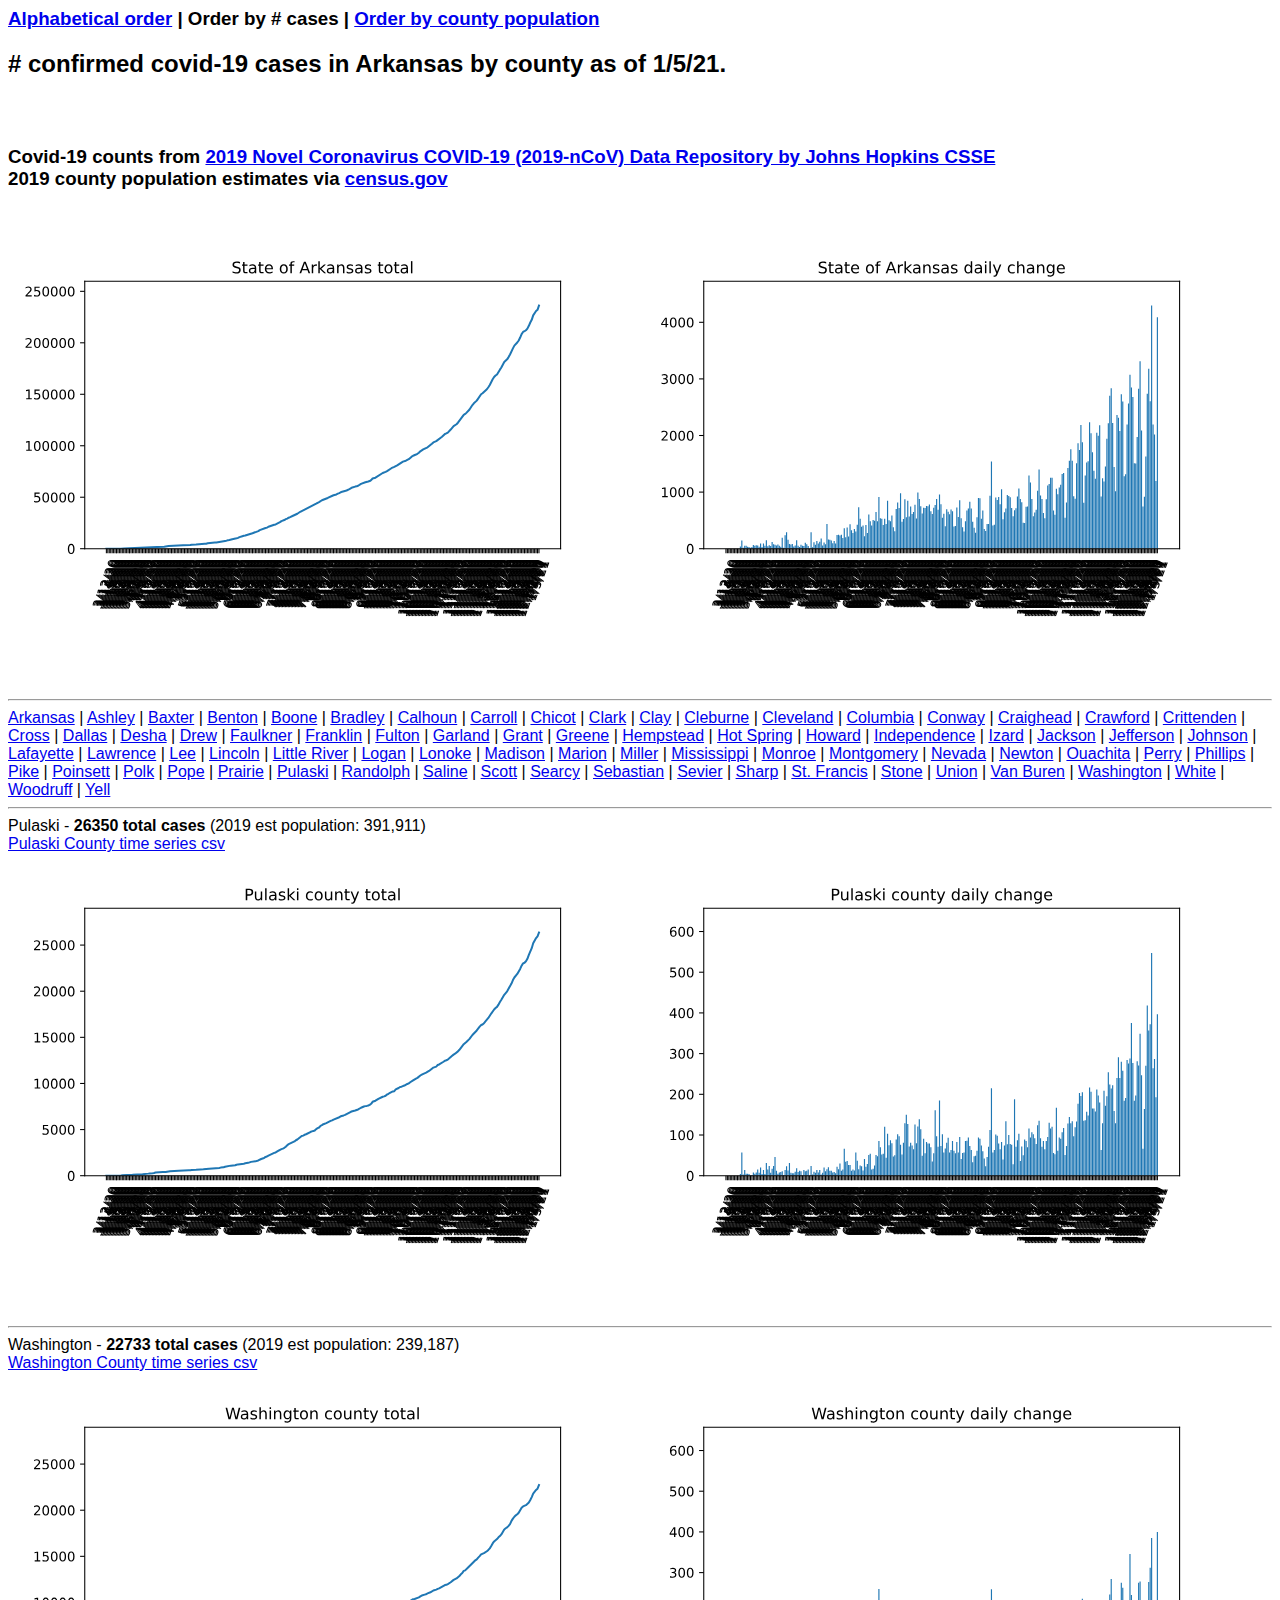
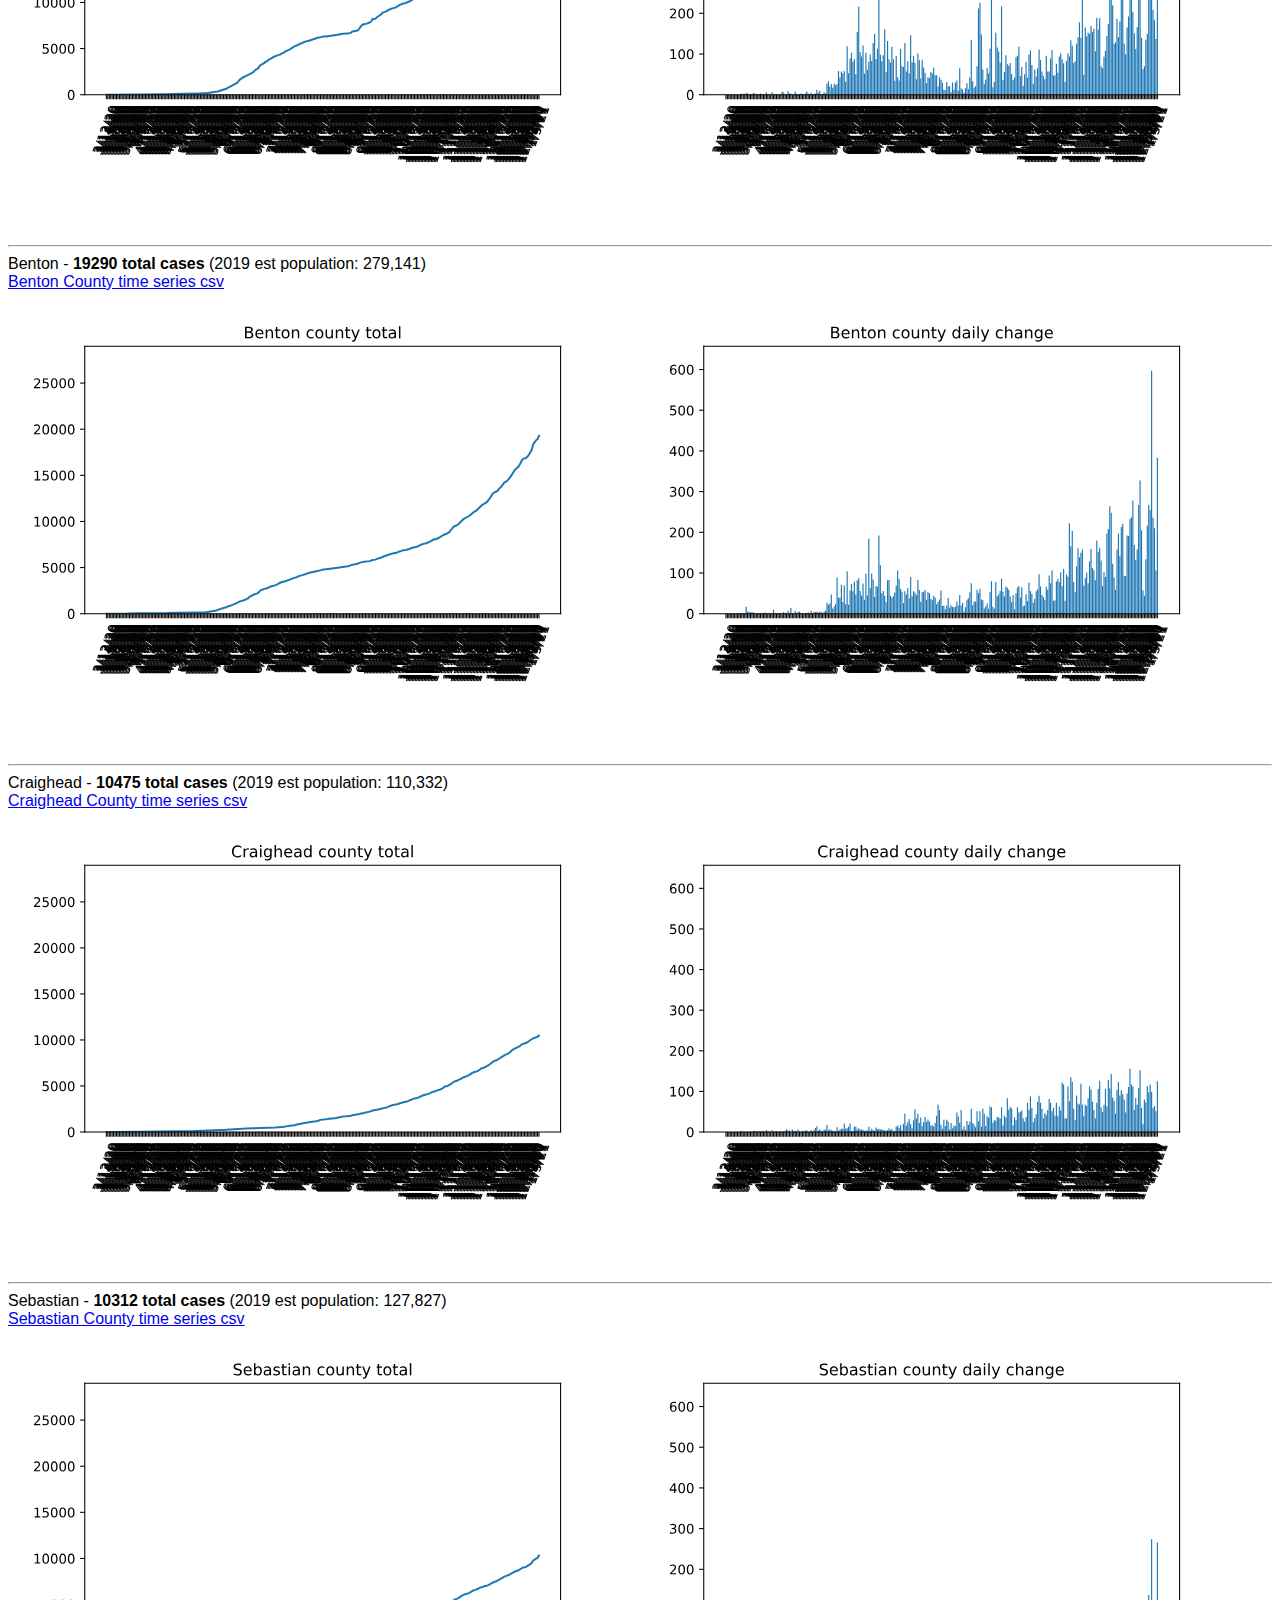
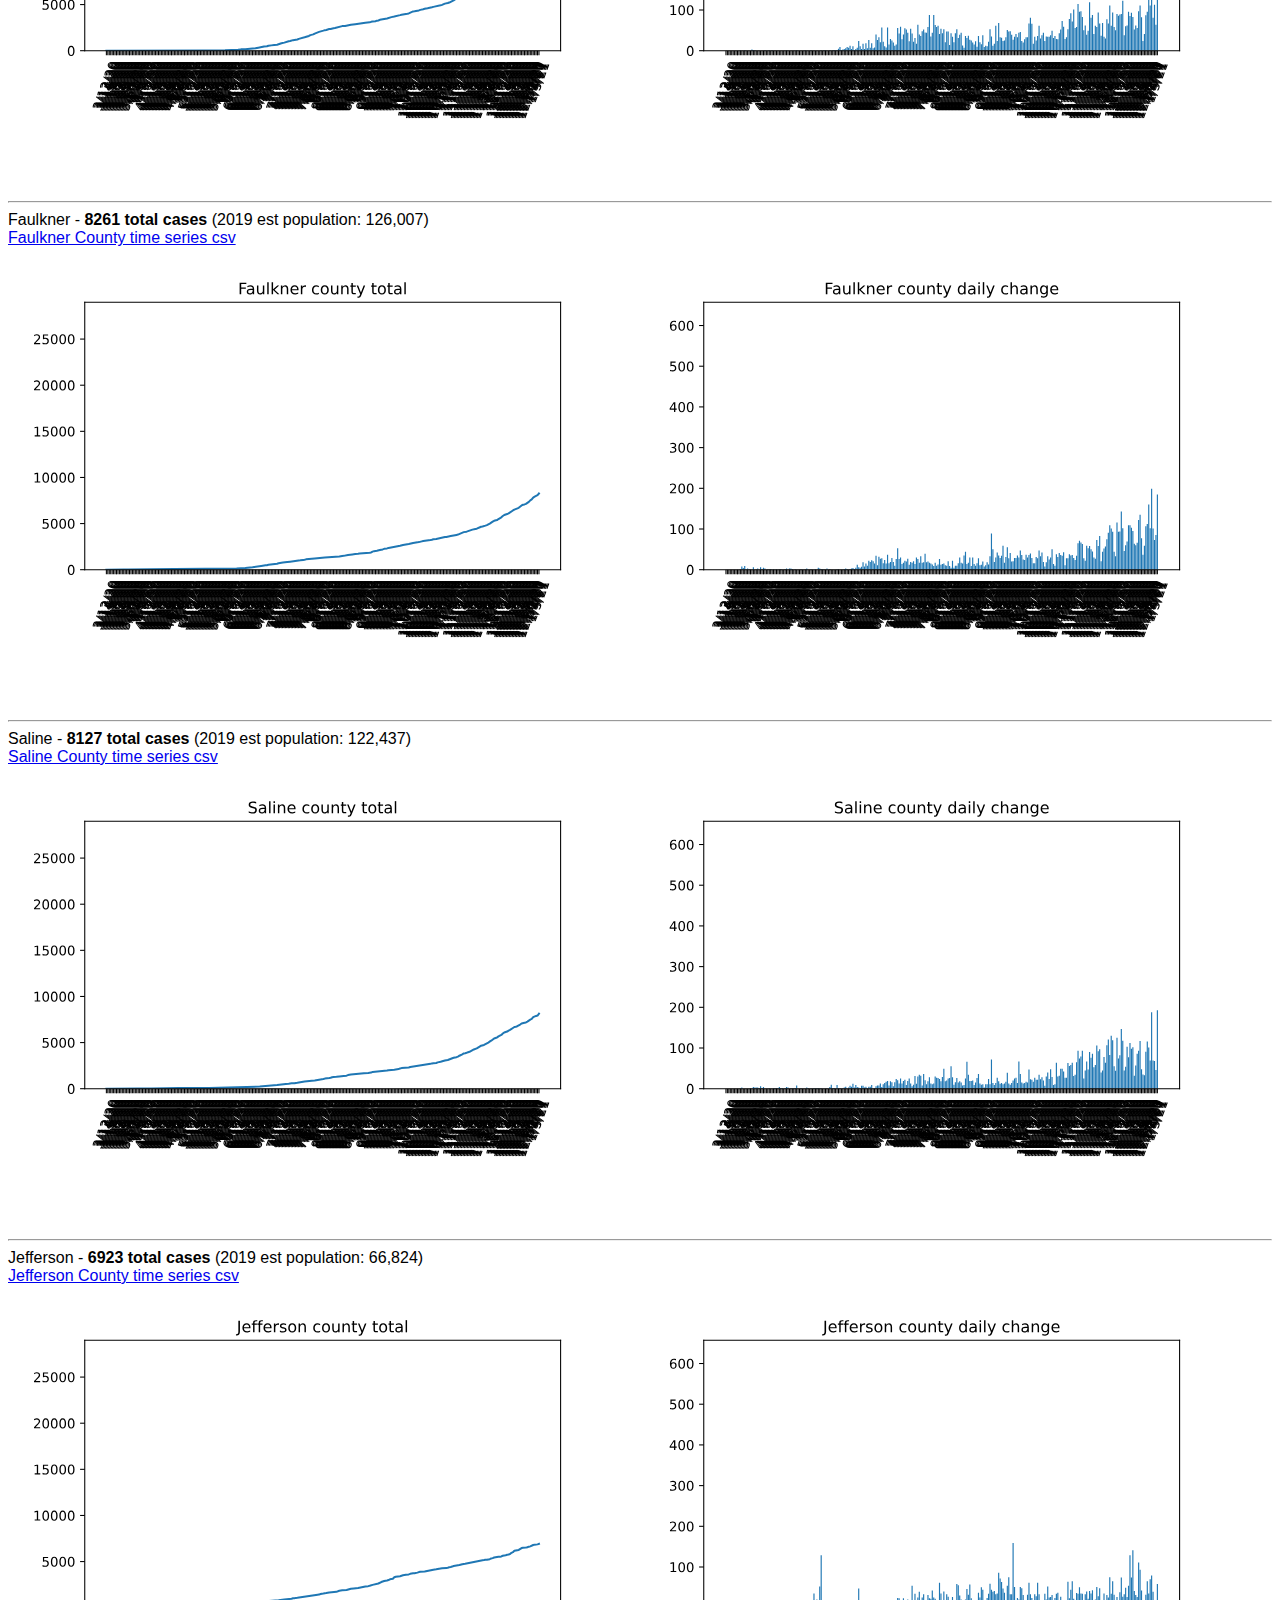
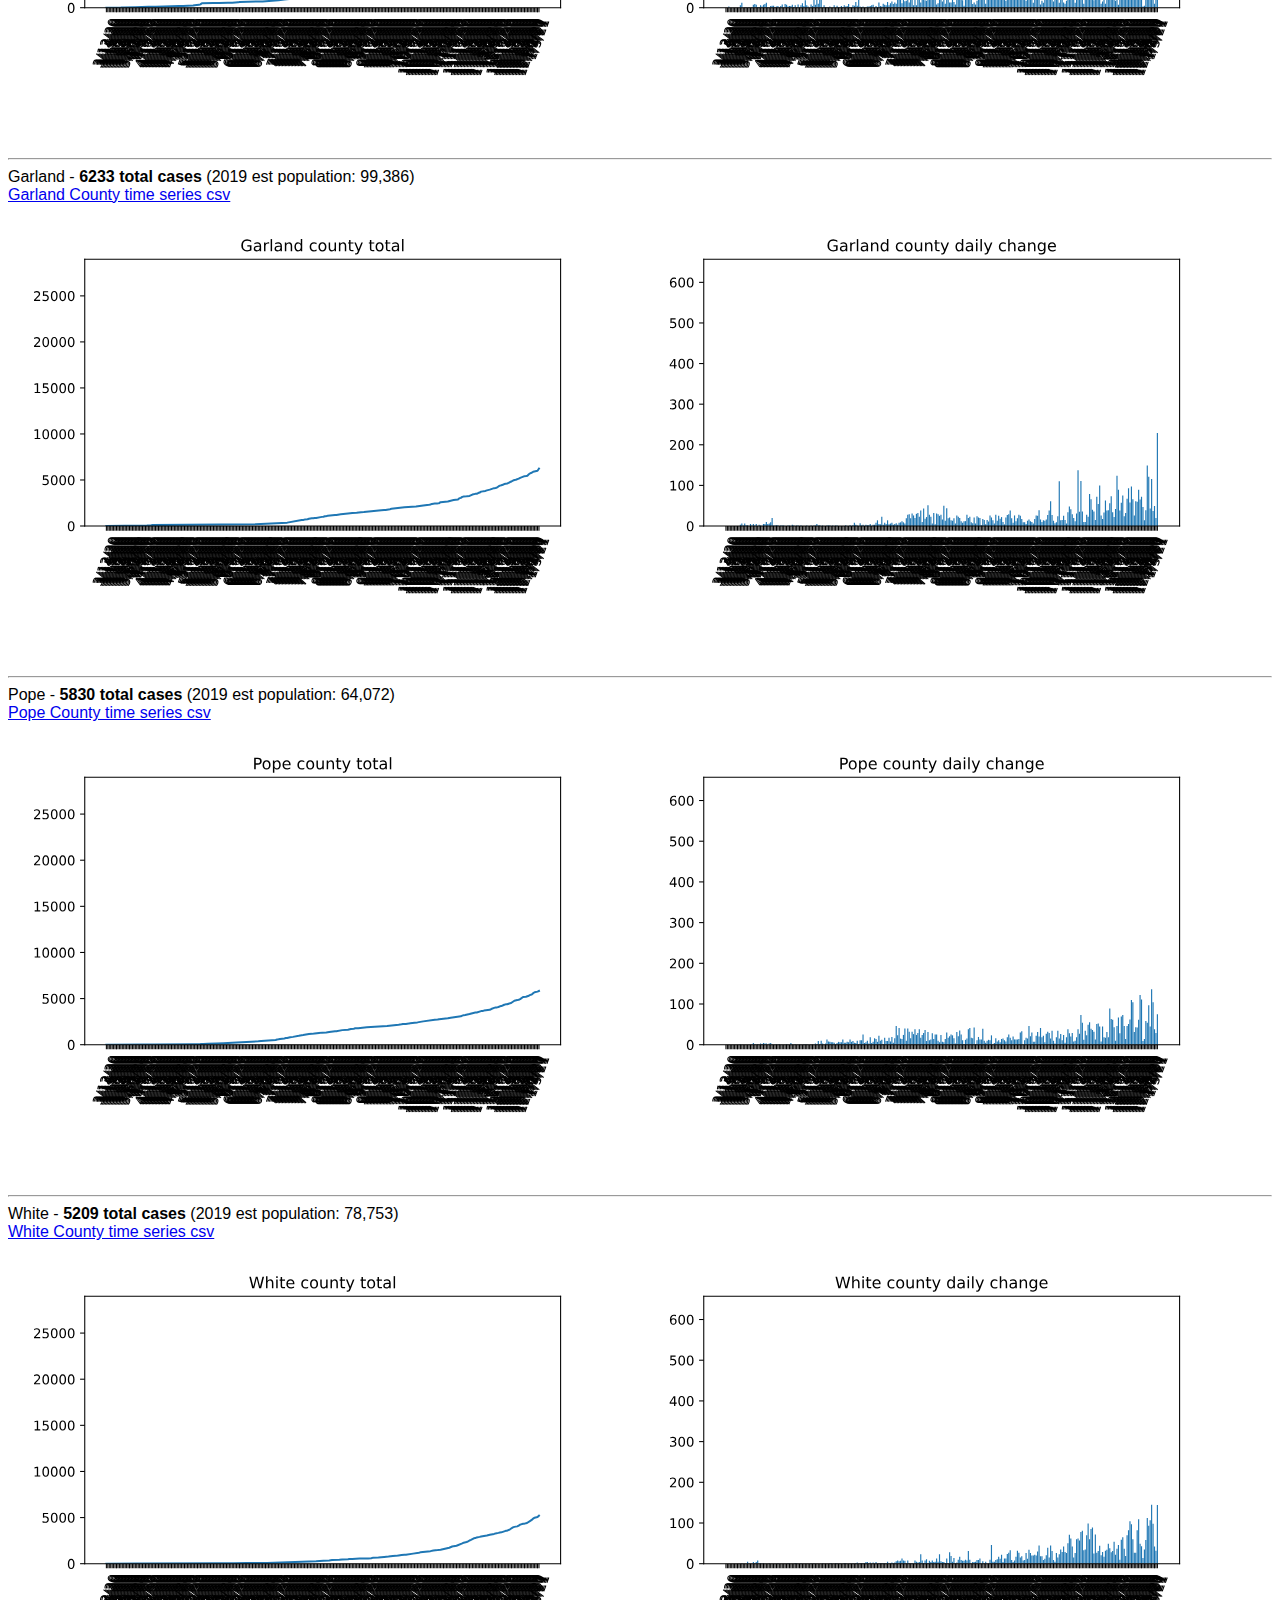
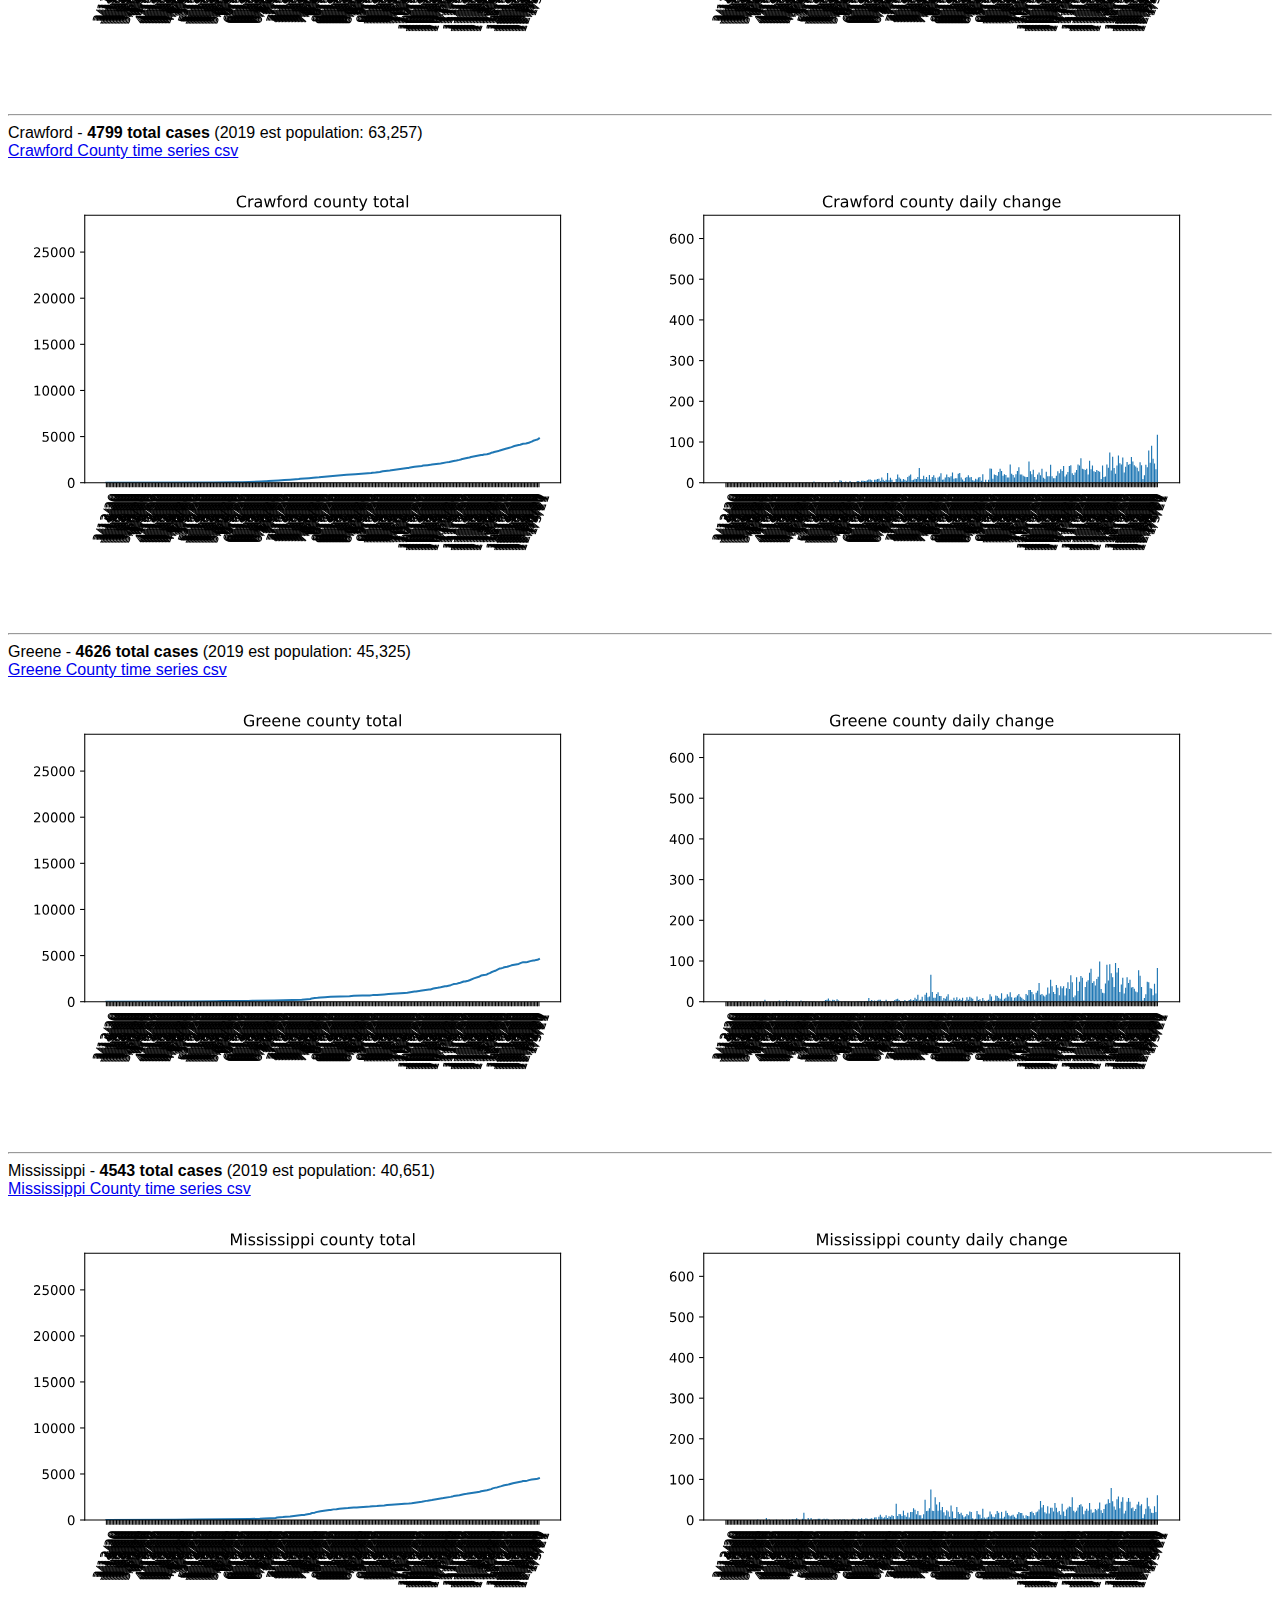
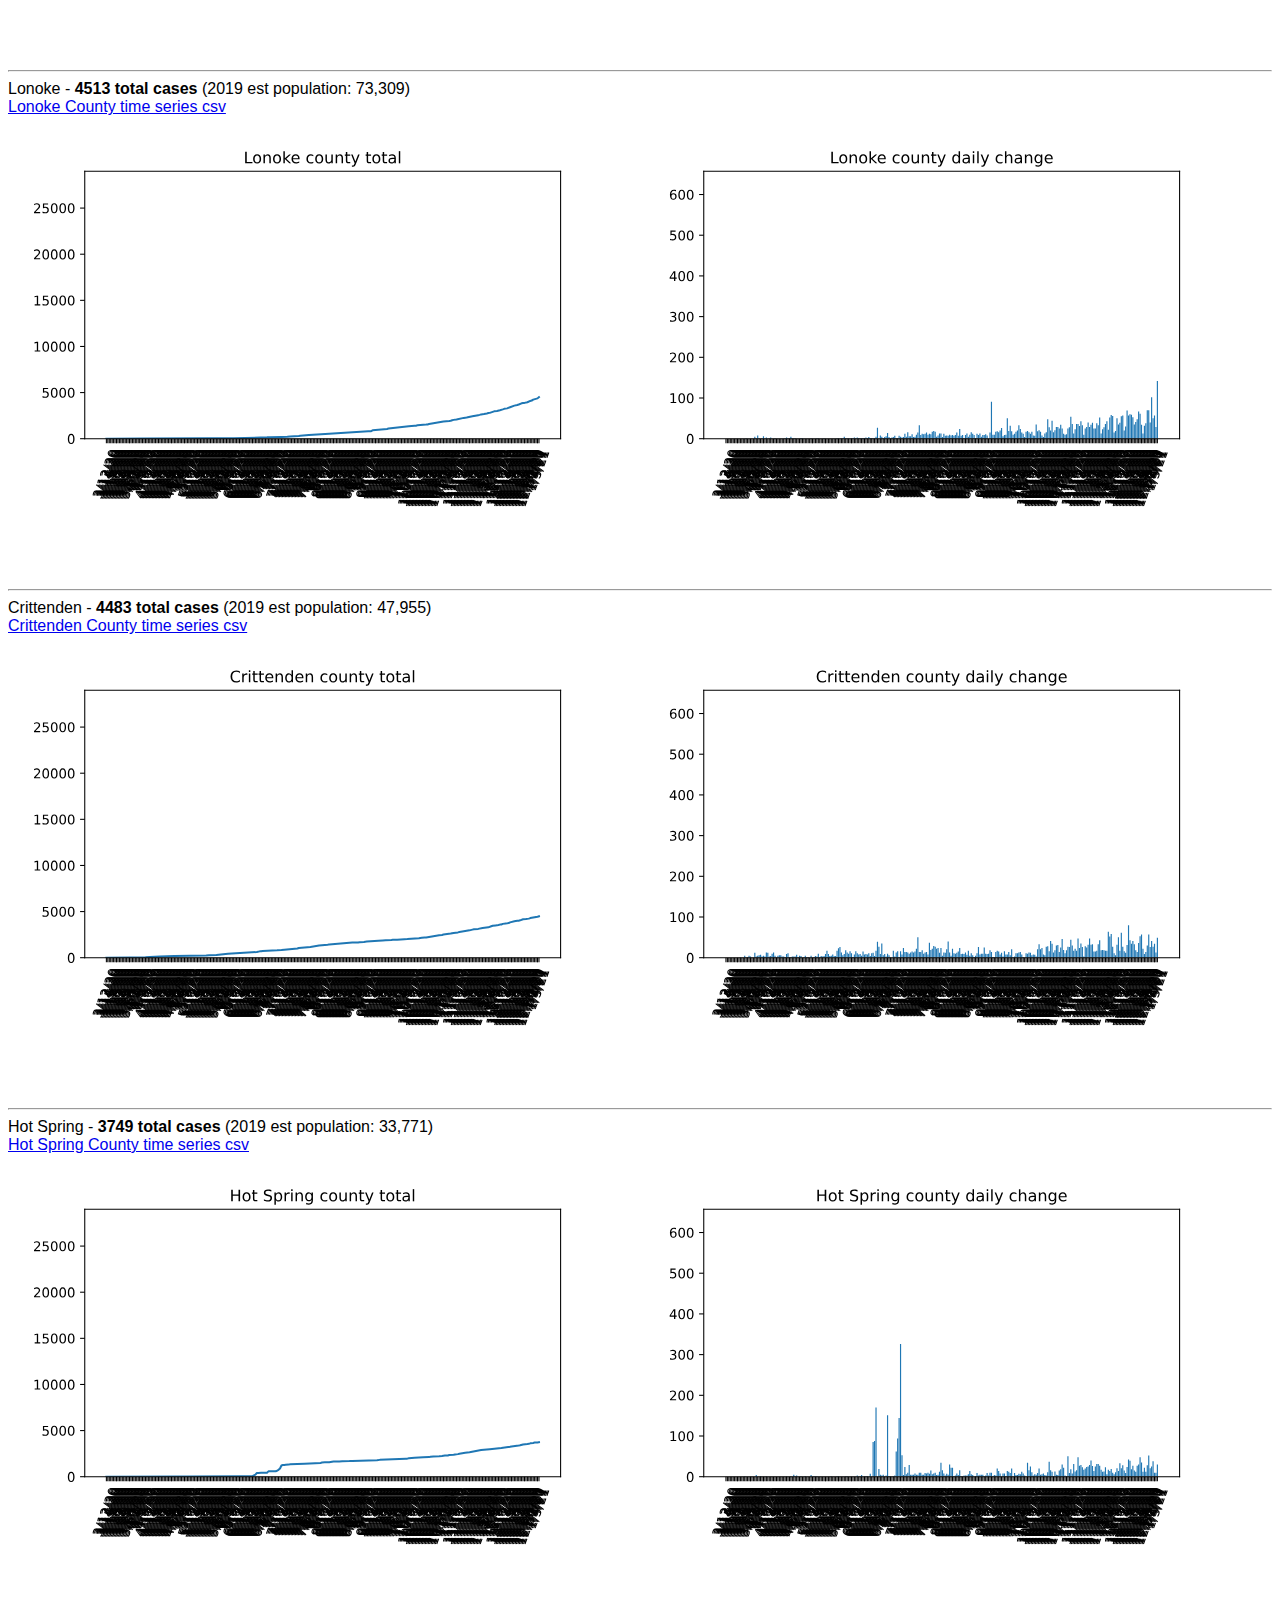
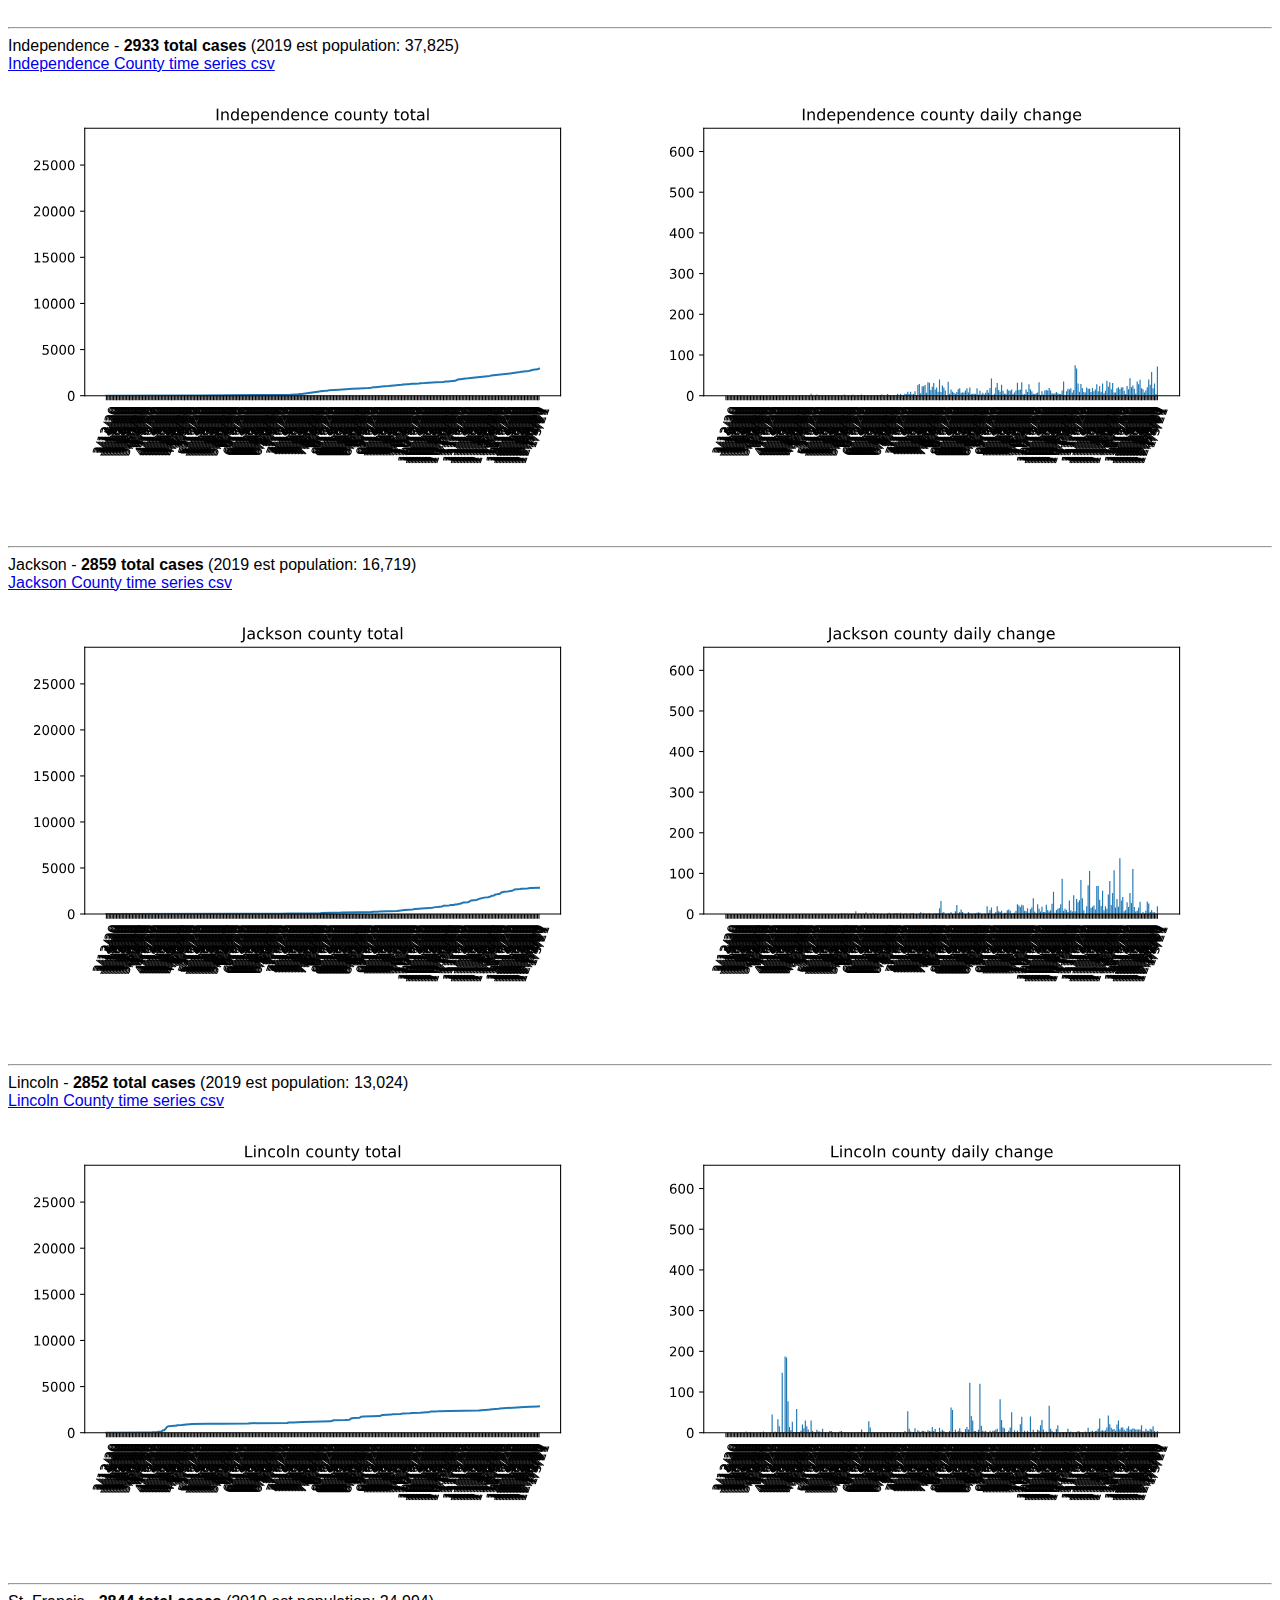
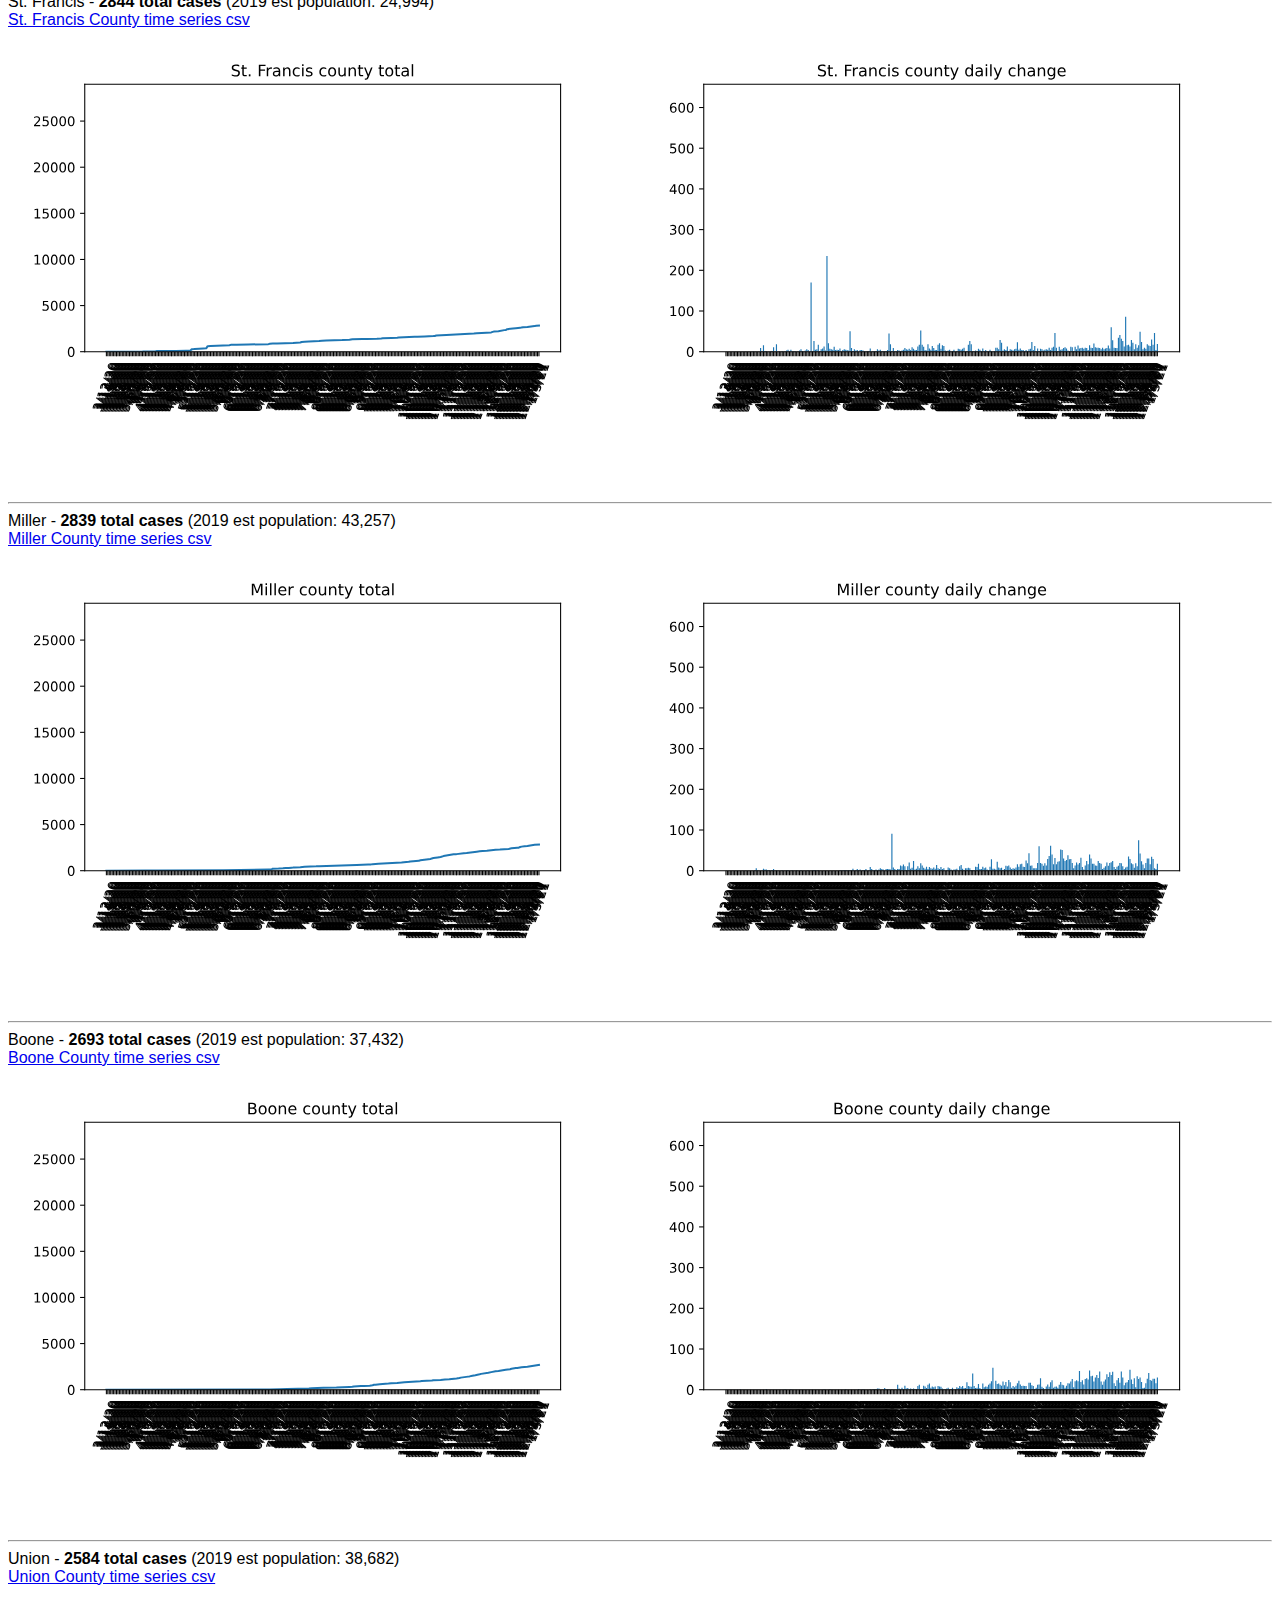
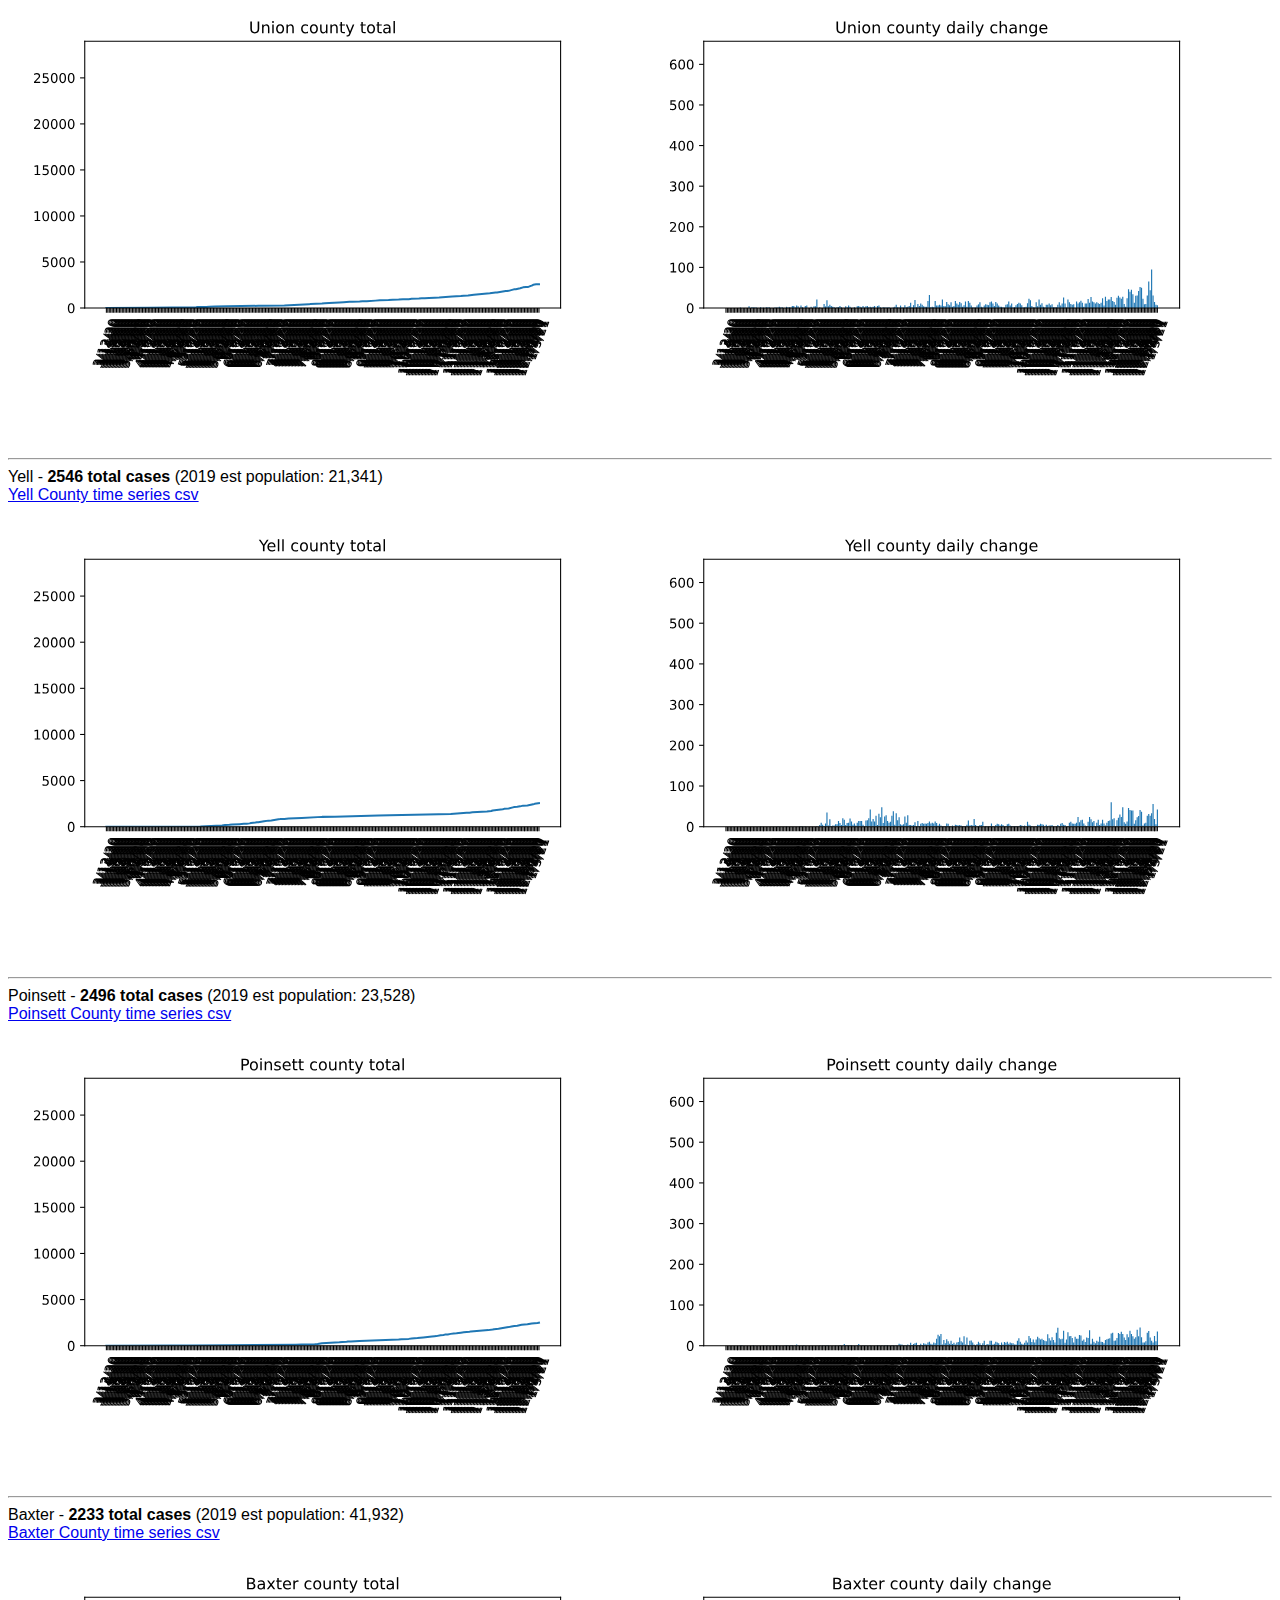
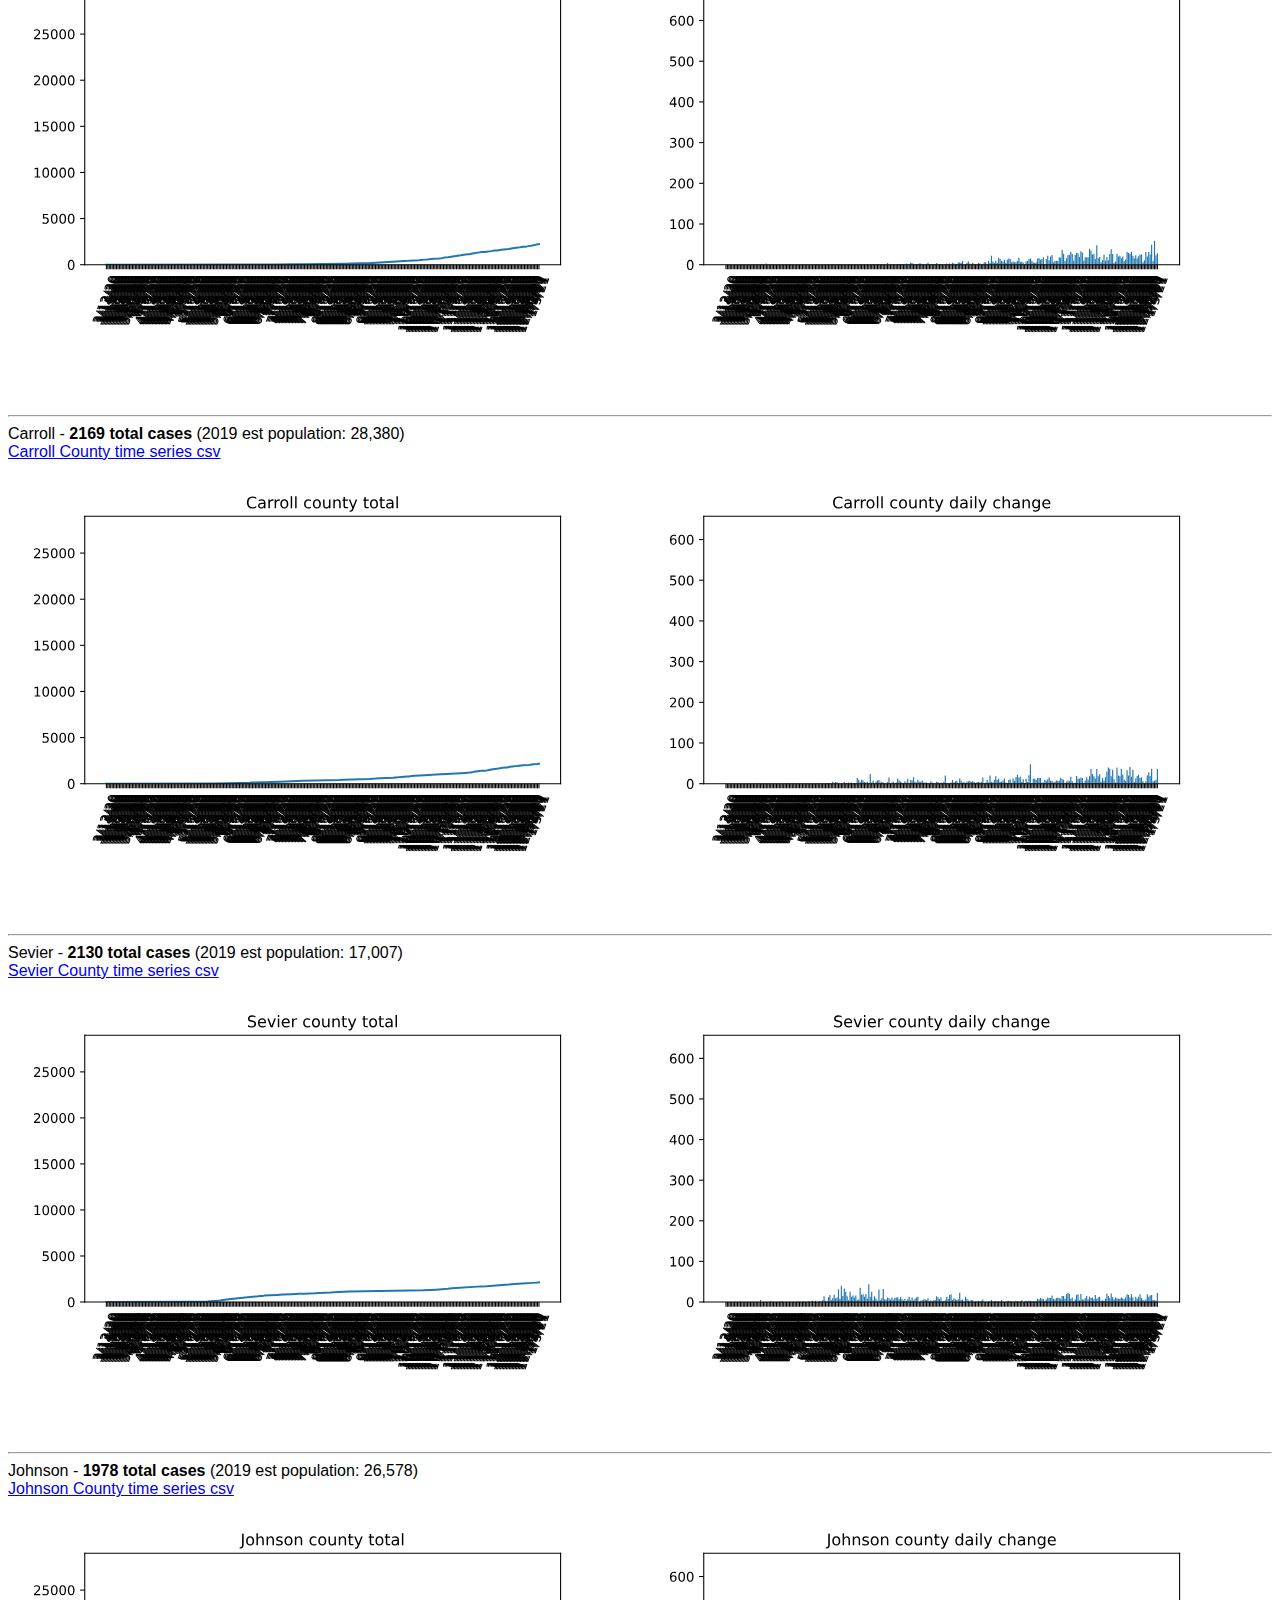
==== commit d2ba5d89: "update" ====
--- a/index-by-cases.html
+++ b/index-by-cases.html
@@ -1,4 +1,4 @@
-<html><head><link rel="stylesheet" href="arcounties/style.css"/></head><h3><a href="./index.html">Alphabetical order</a> | Order by # cases | <a href="./index-by-pop.html"> Order by county population</a></h3><h2># confirmed covid-19 cases in Arkansas by county as of 1/3/21.<h2>
+<html><head><link rel="stylesheet" href="arcounties/style.css"/></head><h3><a href="./index.html">Alphabetical order</a> | Order by # cases | <a href="./index-by-pop.html"> Order by county population</a></h3><h2># confirmed covid-19 cases in Arkansas by county as of 1/5/21.<h2>
 <br>
 <h3>Covid-19 counts from 
 <a href="https://github.com/CSSEGISandData/COVID-19/blob/master/csse_covid_19_data/csse_covid_19_time_series/time_series_covid19_confirmed_US.csv">2019 Novel Coronavirus COVID-19 (2019-nCoV) Data Repository by Johns Hopkins CSSE</a>
@@ -6,525 +6,525 @@
 2019 county population estimates via <a href="https://www.census.gov/data/tables/time-series/demo/popest/2010s-counties-total.html">census.gov</a></h3><br><img src="./arcounties/images/AR.svg"/>
               <img src="./arcounties/images/AR-deltas.svg"/><br><hr><div style="content"><a href="#Arkansas">Arkansas</a> | <a href="#Ashley">Ashley</a> | <a href="#Baxter">Baxter</a> | <a href="#Benton">Benton</a> | <a href="#Boone">Boone</a> | <a href="#Bradley">Bradley</a> | <a href="#Calhoun">Calhoun</a> | <a href="#Carroll">Carroll</a> | <a href="#Chicot">Chicot</a> | <a href="#Clark">Clark</a> | <a href="#Clay">Clay</a> | <a href="#Cleburne">Cleburne</a> | <a href="#Cleveland">Cleveland</a> | <a href="#Columbia">Columbia</a> | <a href="#Conway">Conway</a> | <a href="#Craighead">Craighead</a> | <a href="#Crawford">Crawford</a> | <a href="#Crittenden">Crittenden</a> | <a href="#Cross">Cross</a> | <a href="#Dallas">Dallas</a> | <a href="#Desha">Desha</a> | <a href="#Drew">Drew</a> | <a href="#Faulkner">Faulkner</a> | <a href="#Franklin">Franklin</a> | <a href="#Fulton">Fulton</a> | <a href="#Garland">Garland</a> | <a href="#Grant">Grant</a> | <a href="#Greene">Greene</a> | <a href="#Hempstead">Hempstead</a> | <a href="#Hot_Spring">Hot Spring</a> | <a href="#Howard">Howard</a> | <a href="#Independence">Independence</a> | <a href="#Izard">Izard</a> | <a href="#Jackson">Jackson</a> | <a href="#Jefferson">Jefferson</a> | <a href="#Johnson">Johnson</a> | <a href="#Lafayette">Lafayette</a> | <a href="#Lawrence">Lawrence</a> | <a href="#Lee">Lee</a> | <a href="#Lincoln">Lincoln</a> | <a href="#Little_River">Little River</a> | <a href="#Logan">Logan</a> | <a href="#Lonoke">Lonoke</a> | <a href="#Madison">Madison</a> | <a href="#Marion">Marion</a> | <a href="#Miller">Miller</a> | <a href="#Mississippi">Mississippi</a> | <a href="#Monroe">Monroe</a> | <a href="#Montgomery">Montgomery</a> | <a href="#Nevada">Nevada</a> | <a href="#Newton">Newton</a> | <a href="#Ouachita">Ouachita</a> | <a href="#Perry">Perry</a> | <a href="#Phillips">Phillips</a> | <a href="#Pike">Pike</a> | <a href="#Poinsett">Poinsett</a> | <a href="#Polk">Polk</a> | <a href="#Pope">Pope</a> | <a href="#Prairie">Prairie</a> | <a href="#Pulaski">Pulaski</a> | <a href="#Randolph">Randolph</a> | <a href="#Saline">Saline</a> | <a href="#Scott">Scott</a> | <a href="#Searcy">Searcy</a> | <a href="#Sebastian">Sebastian</a> | <a href="#Sevier">Sevier</a> | <a href="#Sharp">Sharp</a> | <a href="#St._Francis">St. Francis</a> | <a href="#Stone">Stone</a> | <a href="#Union">Union</a> | <a href="#Van_Buren">Van Buren</a> | <a href="#Washington">Washington</a> | <a href="#White">White</a> | <a href="#Woodruff">Woodruff</a> | <a href="#Yell">Yell</a></div><div style="content" id="Pulaski">
               <hr>
-              Pulaski - <b>25760</a> total cases</b> (2019 est population: 391,911)
+              Pulaski - <b>26350</a> total cases</b> (2019 est population: 391,911)
               <br>
               <a href="./arcounties/Pulaski.csv">Pulaski County time series csv</a><br>
               <img src="./arcounties/images/Pulaski.svg"/>
               <img src="./arcounties/images/Pulaski-deltas.svg"/>
               </div><div style="content" id="Washington">
               <hr>
-              Washington - <b>22196</a> total cases</b> (2019 est population: 239,187)
+              Washington - <b>22733</a> total cases</b> (2019 est population: 239,187)
               <br>
               <a href="./arcounties/Washington.csv">Washington County time series csv</a><br>
               <img src="./arcounties/images/Washington.svg"/>
               <img src="./arcounties/images/Washington-deltas.svg"/>
               </div><div style="content" id="Benton">
               <hr>
-              Benton - <b>18801</a> total cases</b> (2019 est population: 279,141)
+              Benton - <b>19290</a> total cases</b> (2019 est population: 279,141)
               <br>
               <a href="./arcounties/Benton.csv">Benton County time series csv</a><br>
               <img src="./arcounties/images/Benton.svg"/>
               <img src="./arcounties/images/Benton-deltas.svg"/>
               </div><div style="content" id="Craighead">
               <hr>
-              Craighead - <b>10299</a> total cases</b> (2019 est population: 110,332)
+              Craighead - <b>10475</a> total cases</b> (2019 est population: 110,332)
               <br>
               <a href="./arcounties/Craighead.csv">Craighead County time series csv</a><br>
               <img src="./arcounties/images/Craighead.svg"/>
               <img src="./arcounties/images/Craighead-deltas.svg"/>
               </div><div style="content" id="Sebastian">
               <hr>
-              Sebastian - <b>9982</a> total cases</b> (2019 est population: 127,827)
+              Sebastian - <b>10312</a> total cases</b> (2019 est population: 127,827)
               <br>
               <a href="./arcounties/Sebastian.csv">Sebastian County time series csv</a><br>
               <img src="./arcounties/images/Sebastian.svg"/>
               <img src="./arcounties/images/Sebastian-deltas.svg"/>
               </div><div style="content" id="Faulkner">
               <hr>
-              Faulkner - <b>7991</a> total cases</b> (2019 est population: 126,007)
+              Faulkner - <b>8261</a> total cases</b> (2019 est population: 126,007)
               <br>
               <a href="./arcounties/Faulkner.csv">Faulkner County time series csv</a><br>
               <img src="./arcounties/images/Faulkner.svg"/>
               <img src="./arcounties/images/Faulkner-deltas.svg"/>
               </div><div style="content" id="Saline">
               <hr>
-              Saline - <b>7888</a> total cases</b> (2019 est population: 122,437)
+              Saline - <b>8127</a> total cases</b> (2019 est population: 122,437)
               <br>
               <a href="./arcounties/Saline.csv">Saline County time series csv</a><br>
               <img src="./arcounties/images/Saline.svg"/>
               <img src="./arcounties/images/Saline-deltas.svg"/>
               </div><div style="content" id="Jefferson">
               <hr>
-              Jefferson - <b>6846</a> total cases</b> (2019 est population: 66,824)
+              Jefferson - <b>6923</a> total cases</b> (2019 est population: 66,824)
               <br>
               <a href="./arcounties/Jefferson.csv">Jefferson County time series csv</a><br>
               <img src="./arcounties/images/Jefferson.svg"/>
               <img src="./arcounties/images/Jefferson-deltas.svg"/>
               </div><div style="content" id="Garland">
               <hr>
-              Garland - <b>5984</a> total cases</b> (2019 est population: 99,386)
+              Garland - <b>6233</a> total cases</b> (2019 est population: 99,386)
               <br>
               <a href="./arcounties/Garland.csv">Garland County time series csv</a><br>
               <img src="./arcounties/images/Garland.svg"/>
               <img src="./arcounties/images/Garland-deltas.svg"/>
               </div><div style="content" id="Pope">
               <hr>
-              Pope - <b>5726</a> total cases</b> (2019 est population: 64,072)
+              Pope - <b>5830</a> total cases</b> (2019 est population: 64,072)
               <br>
               <a href="./arcounties/Pope.csv">Pope County time series csv</a><br>
               <img src="./arcounties/images/Pope.svg"/>
               <img src="./arcounties/images/Pope-deltas.svg"/>
               </div><div style="content" id="White">
               <hr>
-              White - <b>5033</a> total cases</b> (2019 est population: 78,753)
+              White - <b>5209</a> total cases</b> (2019 est population: 78,753)
               <br>
               <a href="./arcounties/White.csv">White County time series csv</a><br>
               <img src="./arcounties/images/White.svg"/>
               <img src="./arcounties/images/White-deltas.svg"/>
               </div><div style="content" id="Crawford">
               <hr>
-              Crawford - <b>4648</a> total cases</b> (2019 est population: 63,257)
+              Crawford - <b>4799</a> total cases</b> (2019 est population: 63,257)
               <br>
               <a href="./arcounties/Crawford.csv">Crawford County time series csv</a><br>
               <img src="./arcounties/images/Crawford.svg"/>
               <img src="./arcounties/images/Crawford-deltas.svg"/>
               </div><div style="content" id="Greene">
               <hr>
-              Greene - <b>4523</a> total cases</b> (2019 est population: 45,325)
+              Greene - <b>4626</a> total cases</b> (2019 est population: 45,325)
               <br>
               <a href="./arcounties/Greene.csv">Greene County time series csv</a><br>
               <img src="./arcounties/images/Greene.svg"/>
               <img src="./arcounties/images/Greene-deltas.svg"/>
               </div><div style="content" id="Mississippi">
               <hr>
-              Mississippi - <b>4462</a> total cases</b> (2019 est population: 40,651)
+              Mississippi - <b>4543</a> total cases</b> (2019 est population: 40,651)
               <br>
               <a href="./arcounties/Mississippi.csv">Mississippi County time series csv</a><br>
               <img src="./arcounties/images/Mississippi.svg"/>
               <img src="./arcounties/images/Mississippi-deltas.svg"/>
+              </div><div style="content" id="Lonoke">
+              <hr>
+              Lonoke - <b>4513</a> total cases</b> (2019 est population: 73,309)
+              <br>
+              <a href="./arcounties/Lonoke.csv">Lonoke County time series csv</a><br>
+              <img src="./arcounties/images/Lonoke.svg"/>
+              <img src="./arcounties/images/Lonoke-deltas.svg"/>
               </div><div style="content" id="Crittenden">
               <hr>
-              Crittenden - <b>4421</a> total cases</b> (2019 est population: 47,955)
+              Crittenden - <b>4483</a> total cases</b> (2019 est population: 47,955)
               <br>
               <a href="./arcounties/Crittenden.csv">Crittenden County time series csv</a><br>
               <img src="./arcounties/images/Crittenden.svg"/>
               <img src="./arcounties/images/Crittenden-deltas.svg"/>
-              </div><div style="content" id="Lonoke">
-              <hr>
-              Lonoke - <b>4342</a> total cases</b> (2019 est population: 73,309)
-              <br>
-              <a href="./arcounties/Lonoke.csv">Lonoke County time series csv</a><br>
-              <img src="./arcounties/images/Lonoke.svg"/>
-              <img src="./arcounties/images/Lonoke-deltas.svg"/>
               </div><div style="content" id="Hot_Spring">
               <hr>
-              Hot Spring - <b>3709</a> total cases</b> (2019 est population: 33,771)
+              Hot Spring - <b>3749</a> total cases</b> (2019 est population: 33,771)
               <br>
               <a href="./arcounties/Hot_Spring.csv">Hot Spring County time series csv</a><br>
               <img src="./arcounties/images/Hot Spring.svg"/>
               <img src="./arcounties/images/Hot Spring-deltas.svg"/>
               </div><div style="content" id="Independence">
               <hr>
-              Independence - <b>2857</a> total cases</b> (2019 est population: 37,825)
+              Independence - <b>2933</a> total cases</b> (2019 est population: 37,825)
               <br>
               <a href="./arcounties/Independence.csv">Independence County time series csv</a><br>
               <img src="./arcounties/images/Independence.svg"/>
               <img src="./arcounties/images/Independence-deltas.svg"/>
+              </div><div style="content" id="Jackson">
+              <hr>
+              Jackson - <b>2859</a> total cases</b> (2019 est population: 16,719)
+              <br>
+              <a href="./arcounties/Jackson.csv">Jackson County time series csv</a><br>
+              <img src="./arcounties/images/Jackson.svg"/>
+              <img src="./arcounties/images/Jackson-deltas.svg"/>
               </div><div style="content" id="Lincoln">
               <hr>
-              Lincoln - <b>2848</a> total cases</b> (2019 est population: 13,024)
+              Lincoln - <b>2852</a> total cases</b> (2019 est population: 13,024)
               <br>
               <a href="./arcounties/Lincoln.csv">Lincoln County time series csv</a><br>
               <img src="./arcounties/images/Lincoln.svg"/>
               <img src="./arcounties/images/Lincoln-deltas.svg"/>
-              </div><div style="content" id="Jackson">
-              <hr>
-              Jackson - <b>2839</a> total cases</b> (2019 est population: 16,719)
-              <br>
-              <a href="./arcounties/Jackson.csv">Jackson County time series csv</a><br>
-              <img src="./arcounties/images/Jackson.svg"/>
-              <img src="./arcounties/images/Jackson-deltas.svg"/>
               </div><div style="content" id="St._Francis">
               <hr>
-              St. Francis - <b>2821</a> total cases</b> (2019 est population: 24,994)
+              St. Francis - <b>2844</a> total cases</b> (2019 est population: 24,994)
               <br>
               <a href="./arcounties/St._Francis.csv">St. Francis County time series csv</a><br>
               <img src="./arcounties/images/St. Francis.svg"/>
               <img src="./arcounties/images/St. Francis-deltas.svg"/>
               </div><div style="content" id="Miller">
               <hr>
-              Miller - <b>2818</a> total cases</b> (2019 est population: 43,257)
+              Miller - <b>2839</a> total cases</b> (2019 est population: 43,257)
               <br>
               <a href="./arcounties/Miller.csv">Miller County time series csv</a><br>
               <img src="./arcounties/images/Miller.svg"/>
               <img src="./arcounties/images/Miller-deltas.svg"/>
               </div><div style="content" id="Boone">
               <hr>
-              Boone - <b>2647</a> total cases</b> (2019 est population: 37,432)
+              Boone - <b>2693</a> total cases</b> (2019 est population: 37,432)
               <br>
               <a href="./arcounties/Boone.csv">Boone County time series csv</a><br>
               <img src="./arcounties/images/Boone.svg"/>
               <img src="./arcounties/images/Boone-deltas.svg"/>
               </div><div style="content" id="Union">
               <hr>
-              Union - <b>2569</a> total cases</b> (2019 est population: 38,682)
+              Union - <b>2584</a> total cases</b> (2019 est population: 38,682)
               <br>
               <a href="./arcounties/Union.csv">Union County time series csv</a><br>
               <img src="./arcounties/images/Union.svg"/>
               <img src="./arcounties/images/Union-deltas.svg"/>
               </div><div style="content" id="Yell">
               <hr>
-              Yell - <b>2498</a> total cases</b> (2019 est population: 21,341)
+              Yell - <b>2546</a> total cases</b> (2019 est population: 21,341)
               <br>
               <a href="./arcounties/Yell.csv">Yell County time series csv</a><br>
               <img src="./arcounties/images/Yell.svg"/>
               <img src="./arcounties/images/Yell-deltas.svg"/>
               </div><div style="content" id="Poinsett">
               <hr>
-              Poinsett - <b>2450</a> total cases</b> (2019 est population: 23,528)
+              Poinsett - <b>2496</a> total cases</b> (2019 est population: 23,528)
               <br>
               <a href="./arcounties/Poinsett.csv">Poinsett County time series csv</a><br>
               <img src="./arcounties/images/Poinsett.svg"/>
               <img src="./arcounties/images/Poinsett-deltas.svg"/>
               </div><div style="content" id="Baxter">
               <hr>
-              Baxter - <b>2182</a> total cases</b> (2019 est population: 41,932)
+              Baxter - <b>2233</a> total cases</b> (2019 est population: 41,932)
               <br>
               <a href="./arcounties/Baxter.csv">Baxter County time series csv</a><br>
               <img src="./arcounties/images/Baxter.svg"/>
               <img src="./arcounties/images/Baxter-deltas.svg"/>
               </div><div style="content" id="Carroll">
               <hr>
-              Carroll - <b>2123</a> total cases</b> (2019 est population: 28,380)
+              Carroll - <b>2169</a> total cases</b> (2019 est population: 28,380)
               <br>
               <a href="./arcounties/Carroll.csv">Carroll County time series csv</a><br>
               <img src="./arcounties/images/Carroll.svg"/>
               <img src="./arcounties/images/Carroll-deltas.svg"/>
               </div><div style="content" id="Sevier">
               <hr>
-              Sevier - <b>2105</a> total cases</b> (2019 est population: 17,007)
+              Sevier - <b>2130</a> total cases</b> (2019 est population: 17,007)
               <br>
               <a href="./arcounties/Sevier.csv">Sevier County time series csv</a><br>
               <img src="./arcounties/images/Sevier.svg"/>
               <img src="./arcounties/images/Sevier-deltas.svg"/>
               </div><div style="content" id="Johnson">
               <hr>
-              Johnson - <b>1927</a> total cases</b> (2019 est population: 26,578)
+              Johnson - <b>1978</a> total cases</b> (2019 est population: 26,578)
               <br>
               <a href="./arcounties/Johnson.csv">Johnson County time series csv</a><br>
               <img src="./arcounties/images/Johnson.svg"/>
               <img src="./arcounties/images/Johnson-deltas.svg"/>
               </div><div style="content" id="Lawrence">
               <hr>
-              Lawrence - <b>1621</a> total cases</b> (2019 est population: 16,406)
+              Lawrence - <b>1651</a> total cases</b> (2019 est population: 16,406)
               <br>
               <a href="./arcounties/Lawrence.csv">Lawrence County time series csv</a><br>
               <img src="./arcounties/images/Lawrence.svg"/>
               <img src="./arcounties/images/Lawrence-deltas.svg"/>
               </div><div style="content" id="Columbia">
               <hr>
-              Columbia - <b>1597</a> total cases</b> (2019 est population: 23,457)
+              Columbia - <b>1624</a> total cases</b> (2019 est population: 23,457)
               <br>
               <a href="./arcounties/Columbia.csv">Columbia County time series csv</a><br>
               <img src="./arcounties/images/Columbia.svg"/>
               <img src="./arcounties/images/Columbia-deltas.svg"/>
-              </div><div style="content" id="Drew">
-              <hr>
-              Drew - <b>1505</a> total cases</b> (2019 est population: 18,219)
-              <br>
-              <a href="./arcounties/Drew.csv">Drew County time series csv</a><br>
-              <img src="./arcounties/images/Drew.svg"/>
-              <img src="./arcounties/images/Drew-deltas.svg"/>
               </div><div style="content" id="Logan">
               <hr>
-              Logan - <b>1499</a> total cases</b> (2019 est population: 21,466)
+              Logan - <b>1535</a> total cases</b> (2019 est population: 21,466)
               <br>
               <a href="./arcounties/Logan.csv">Logan County time series csv</a><br>
               <img src="./arcounties/images/Logan.svg"/>
               <img src="./arcounties/images/Logan-deltas.svg"/>
               </div><div style="content" id="Randolph">
               <hr>
-              Randolph - <b>1486</a> total cases</b> (2019 est population: 17,958)
+              Randolph - <b>1530</a> total cases</b> (2019 est population: 17,958)
               <br>
               <a href="./arcounties/Randolph.csv">Randolph County time series csv</a><br>
               <img src="./arcounties/images/Randolph.svg"/>
               <img src="./arcounties/images/Randolph-deltas.svg"/>
+              </div><div style="content" id="Drew">
+              <hr>
+              Drew - <b>1520</a> total cases</b> (2019 est population: 18,219)
+              <br>
+              <a href="./arcounties/Drew.csv">Drew County time series csv</a><br>
+              <img src="./arcounties/images/Drew.svg"/>
+              <img src="./arcounties/images/Drew-deltas.svg"/>
               </div><div style="content" id="Cross">
               <hr>
-              Cross - <b>1465</a> total cases</b> (2019 est population: 16,419)
+              Cross - <b>1512</a> total cases</b> (2019 est population: 16,419)
               <br>
               <a href="./arcounties/Cross.csv">Cross County time series csv</a><br>
               <img src="./arcounties/images/Cross.svg"/>
               <img src="./arcounties/images/Cross-deltas.svg"/>
               </div><div style="content" id="Lee">
               <hr>
-              Lee - <b>1459</a> total cases</b> (2019 est population: 8,857)
+              Lee - <b>1482</a> total cases</b> (2019 est population: 8,857)
               <br>
               <a href="./arcounties/Lee.csv">Lee County time series csv</a><br>
               <img src="./arcounties/images/Lee.svg"/>
               <img src="./arcounties/images/Lee-deltas.svg"/>
-              </div><div style="content" id="Chicot">
-              <hr>
-              Chicot - <b>1432</a> total cases</b> (2019 est population: 10,118)
-              <br>
-              <a href="./arcounties/Chicot.csv">Chicot County time series csv</a><br>
-              <img src="./arcounties/images/Chicot.svg"/>
-              <img src="./arcounties/images/Chicot-deltas.svg"/>
+              </div><div style="content" id="Conway">
+              <hr>
+              Conway - <b>1470</a> total cases</b> (2019 est population: 20,846)
+              <br>
+              <a href="./arcounties/Conway.csv">Conway County time series csv</a><br>
+              <img src="./arcounties/images/Conway.svg"/>
+              <img src="./arcounties/images/Conway-deltas.svg"/>
               </div><div style="content" id="Ouachita">
               <hr>
-              Ouachita - <b>1427</a> total cases</b> (2019 est population: 23,382)
+              Ouachita - <b>1453</a> total cases</b> (2019 est population: 23,382)
               <br>
               <a href="./arcounties/Ouachita.csv">Ouachita County time series csv</a><br>
               <img src="./arcounties/images/Ouachita.svg"/>
               <img src="./arcounties/images/Ouachita-deltas.svg"/>
               </div><div style="content" id="Clark">
               <hr>
-              Clark - <b>1419</a> total cases</b> (2019 est population: 22,320)
+              Clark - <b>1438</a> total cases</b> (2019 est population: 22,320)
               <br>
               <a href="./arcounties/Clark.csv">Clark County time series csv</a><br>
               <img src="./arcounties/images/Clark.svg"/>
               <img src="./arcounties/images/Clark-deltas.svg"/>
-              </div><div style="content" id="Conway">
-              <hr>
-              Conway - <b>1414</a> total cases</b> (2019 est population: 20,846)
-              <br>
-              <a href="./arcounties/Conway.csv">Conway County time series csv</a><br>
-              <img src="./arcounties/images/Conway.svg"/>
-              <img src="./arcounties/images/Conway-deltas.svg"/>
+              </div><div style="content" id="Chicot">
+              <hr>
+              Chicot - <b>1434</a> total cases</b> (2019 est population: 10,118)
+              <br>
+              <a href="./arcounties/Chicot.csv">Chicot County time series csv</a><br>
+              <img src="./arcounties/images/Chicot.svg"/>
+              <img src="./arcounties/images/Chicot-deltas.svg"/>
               </div><div style="content" id="Izard">
               <hr>
-              Izard - <b>1352</a> total cases</b> (2019 est population: 13,629)
+              Izard - <b>1388</a> total cases</b> (2019 est population: 13,629)
               <br>
               <a href="./arcounties/Izard.csv">Izard County time series csv</a><br>
               <img src="./arcounties/images/Izard.svg"/>
               <img src="./arcounties/images/Izard-deltas.svg"/>
+              </div><div style="content" id="Arkansas">
+              <hr>
+              Arkansas - <b>1369</a> total cases</b> (2019 est population: 17,486)
+              <br>
+              <a href="./arcounties/Arkansas.csv">Arkansas County time series csv</a><br>
+              <img src="./arcounties/images/Arkansas.svg"/>
+              <img src="./arcounties/images/Arkansas-deltas.svg"/>
               </div><div style="content" id="Clay">
               <hr>
-              Clay - <b>1343</a> total cases</b> (2019 est population: 14,551)
+              Clay - <b>1369</a> total cases</b> (2019 est population: 14,551)
               <br>
               <a href="./arcounties/Clay.csv">Clay County time series csv</a><br>
               <img src="./arcounties/images/Clay.svg"/>
               <img src="./arcounties/images/Clay-deltas.svg"/>
-              </div><div style="content" id="Arkansas">
-              <hr>
-              Arkansas - <b>1338</a> total cases</b> (2019 est population: 17,486)
-              <br>
-              <a href="./arcounties/Arkansas.csv">Arkansas County time series csv</a><br>
-              <img src="./arcounties/images/Arkansas.svg"/>
-              <img src="./arcounties/images/Arkansas-deltas.svg"/>
               </div><div style="content" id="Cleburne">
               <hr>
-              Cleburne - <b>1326</a> total cases</b> (2019 est population: 24,919)
+              Cleburne - <b>1359</a> total cases</b> (2019 est population: 24,919)
               <br>
               <a href="./arcounties/Cleburne.csv">Cleburne County time series csv</a><br>
               <img src="./arcounties/images/Cleburne.svg"/>
               <img src="./arcounties/images/Cleburne-deltas.svg"/>
+              </div><div style="content" id="Polk">
+              <hr>
+              Polk - <b>1330</a> total cases</b> (2019 est population: 19,964)
+              <br>
+              <a href="./arcounties/Polk.csv">Polk County time series csv</a><br>
+              <img src="./arcounties/images/Polk.svg"/>
+              <img src="./arcounties/images/Polk-deltas.svg"/>
               </div><div style="content" id="Ashley">
               <hr>
-              Ashley - <b>1311</a> total cases</b> (2019 est population: 19,657)
+              Ashley - <b>1326</a> total cases</b> (2019 est population: 19,657)
               <br>
               <a href="./arcounties/Ashley.csv">Ashley County time series csv</a><br>
               <img src="./arcounties/images/Ashley.svg"/>
               <img src="./arcounties/images/Ashley-deltas.svg"/>
               </div><div style="content" id="Phillips">
               <hr>
-              Phillips - <b>1296</a> total cases</b> (2019 est population: 17,782)
+              Phillips - <b>1299</a> total cases</b> (2019 est population: 17,782)
               <br>
               <a href="./arcounties/Phillips.csv">Phillips County time series csv</a><br>
               <img src="./arcounties/images/Phillips.svg"/>
               <img src="./arcounties/images/Phillips-deltas.svg"/>
-              </div><div style="content" id="Polk">
-              <hr>
-              Polk - <b>1294</a> total cases</b> (2019 est population: 19,964)
-              <br>
-              <a href="./arcounties/Polk.csv">Polk County time series csv</a><br>
-              <img src="./arcounties/images/Polk.svg"/>
-              <img src="./arcounties/images/Polk-deltas.svg"/>
               </div><div style="content" id="Hempstead">
               <hr>
-              Hempstead - <b>1269</a> total cases</b> (2019 est population: 21,532)
+              Hempstead - <b>1293</a> total cases</b> (2019 est population: 21,532)
               <br>
               <a href="./arcounties/Hempstead.csv">Hempstead County time series csv</a><br>
               <img src="./arcounties/images/Hempstead.svg"/>
               <img src="./arcounties/images/Hempstead-deltas.svg"/>
               </div><div style="content" id="Sharp">
               <hr>
-              Sharp - <b>1182</a> total cases</b> (2019 est population: 17,442)
+              Sharp - <b>1219</a> total cases</b> (2019 est population: 17,442)
               <br>
               <a href="./arcounties/Sharp.csv">Sharp County time series csv</a><br>
               <img src="./arcounties/images/Sharp.svg"/>
               <img src="./arcounties/images/Sharp-deltas.svg"/>
               </div><div style="content" id="Franklin">
               <hr>
-              Franklin - <b>1131</a> total cases</b> (2019 est population: 17,715)
+              Franklin - <b>1165</a> total cases</b> (2019 est population: 17,715)
               <br>
               <a href="./arcounties/Franklin.csv">Franklin County time series csv</a><br>
               <img src="./arcounties/images/Franklin.svg"/>
               <img src="./arcounties/images/Franklin-deltas.svg"/>
               </div><div style="content" id="Howard">
               <hr>
-              Howard - <b>1124</a> total cases</b> (2019 est population: 13,202)
+              Howard - <b>1151</a> total cases</b> (2019 est population: 13,202)
               <br>
               <a href="./arcounties/Howard.csv">Howard County time series csv</a><br>
               <img src="./arcounties/images/Howard.svg"/>
               <img src="./arcounties/images/Howard-deltas.svg"/>
               </div><div style="content" id="Grant">
               <hr>
-              Grant - <b>1117</a> total cases</b> (2019 est population: 18,265)
+              Grant - <b>1139</a> total cases</b> (2019 est population: 18,265)
               <br>
               <a href="./arcounties/Grant.csv">Grant County time series csv</a><br>
               <img src="./arcounties/images/Grant.svg"/>
               <img src="./arcounties/images/Grant-deltas.svg"/>
               </div><div style="content" id="Madison">
               <hr>
-              Madison - <b>1058</a> total cases</b> (2019 est population: 16,576)
+              Madison - <b>1081</a> total cases</b> (2019 est population: 16,576)
               <br>
               <a href="./arcounties/Madison.csv">Madison County time series csv</a><br>
               <img src="./arcounties/images/Madison.svg"/>
               <img src="./arcounties/images/Madison-deltas.svg"/>
               </div><div style="content" id="Desha">
               <hr>
-              Desha - <b>977</a> total cases</b> (2019 est population: 11,361)
+              Desha - <b>991</a> total cases</b> (2019 est population: 11,361)
               <br>
               <a href="./arcounties/Desha.csv">Desha County time series csv</a><br>
               <img src="./arcounties/images/Desha.svg"/>
               <img src="./arcounties/images/Desha-deltas.svg"/>
               </div><div style="content" id="Bradley">
               <hr>
-              Bradley - <b>975</a> total cases</b> (2019 est population: 10,763)
+              Bradley - <b>986</a> total cases</b> (2019 est population: 10,763)
               <br>
               <a href="./arcounties/Bradley.csv">Bradley County time series csv</a><br>
               <img src="./arcounties/images/Bradley.svg"/>
               <img src="./arcounties/images/Bradley-deltas.svg"/>
               </div><div style="content" id="Fulton">
               <hr>
-              Fulton - <b>911</a> total cases</b> (2019 est population: 12,477)
+              Fulton - <b>931</a> total cases</b> (2019 est population: 12,477)
               <br>
               <a href="./arcounties/Fulton.csv">Fulton County time series csv</a><br>
               <img src="./arcounties/images/Fulton.svg"/>
               <img src="./arcounties/images/Fulton-deltas.svg"/>
               </div><div style="content" id="Little_River">
               <hr>
-              Little River - <b>840</a> total cases</b> (2019 est population: 12,259)
+              Little River - <b>855</a> total cases</b> (2019 est population: 12,259)
               <br>
               <a href="./arcounties/Little_River.csv">Little River County time series csv</a><br>
               <img src="./arcounties/images/Little River.svg"/>
               <img src="./arcounties/images/Little River-deltas.svg"/>
+              </div><div style="content" id="Van_Buren">
+              <hr>
+              Van Buren - <b>806</a> total cases</b> (2019 est population: 16,545)
+              <br>
+              <a href="./arcounties/Van_Buren.csv">Van Buren County time series csv</a><br>
+              <img src="./arcounties/images/Van Buren.svg"/>
+              <img src="./arcounties/images/Van Buren-deltas.svg"/>
               </div><div style="content" id="Stone">
               <hr>
-              Stone - <b>780</a> total cases</b> (2019 est population: 12,506)
+              Stone - <b>795</a> total cases</b> (2019 est population: 12,506)
               <br>
               <a href="./arcounties/Stone.csv">Stone County time series csv</a><br>
               <img src="./arcounties/images/Stone.svg"/>
               <img src="./arcounties/images/Stone-deltas.svg"/>
-              </div><div style="content" id="Van_Buren">
-              <hr>
-              Van Buren - <b>780</a> total cases</b> (2019 est population: 16,545)
-              <br>
-              <a href="./arcounties/Van_Buren.csv">Van Buren County time series csv</a><br>
-              <img src="./arcounties/images/Van Buren.svg"/>
-              <img src="./arcounties/images/Van Buren-deltas.svg"/>
               </div><div style="content" id="Pike">
               <hr>
-              Pike - <b>709</a> total cases</b> (2019 est population: 10,718)
+              Pike - <b>727</a> total cases</b> (2019 est population: 10,718)
               <br>
               <a href="./arcounties/Pike.csv">Pike County time series csv</a><br>
               <img src="./arcounties/images/Pike.svg"/>
               <img src="./arcounties/images/Pike-deltas.svg"/>
               </div><div style="content" id="Marion">
               <hr>
-              Marion - <b>667</a> total cases</b> (2019 est population: 16,694)
+              Marion - <b>678</a> total cases</b> (2019 est population: 16,694)
               <br>
               <a href="./arcounties/Marion.csv">Marion County time series csv</a><br>
               <img src="./arcounties/images/Marion.svg"/>
               <img src="./arcounties/images/Marion-deltas.svg"/>
               </div><div style="content" id="Scott">
               <hr>
-              Scott - <b>619</a> total cases</b> (2019 est population: 10,281)
+              Scott - <b>644</a> total cases</b> (2019 est population: 10,281)
               <br>
               <a href="./arcounties/Scott.csv">Scott County time series csv</a><br>
               <img src="./arcounties/images/Scott.svg"/>
               <img src="./arcounties/images/Scott-deltas.svg"/>
               </div><div style="content" id="Nevada">
               <hr>
-              Nevada - <b>605</a> total cases</b> (2019 est population: 8,252)
+              Nevada - <b>612</a> total cases</b> (2019 est population: 8,252)
               <br>
               <a href="./arcounties/Nevada.csv">Nevada County time series csv</a><br>
               <img src="./arcounties/images/Nevada.svg"/>
               <img src="./arcounties/images/Nevada-deltas.svg"/>
               </div><div style="content" id="Cleveland">
               <hr>
-              Cleveland - <b>583</a> total cases</b> (2019 est population: 7,956)
+              Cleveland - <b>596</a> total cases</b> (2019 est population: 7,956)
               <br>
               <a href="./arcounties/Cleveland.csv">Cleveland County time series csv</a><br>
               <img src="./arcounties/images/Cleveland.svg"/>
               <img src="./arcounties/images/Cleveland-deltas.svg"/>
               </div><div style="content" id="Newton">
               <hr>
-              Newton - <b>564</a> total cases</b> (2019 est population: 7,753)
+              Newton - <b>579</a> total cases</b> (2019 est population: 7,753)
               <br>
               <a href="./arcounties/Newton.csv">Newton County time series csv</a><br>
               <img src="./arcounties/images/Newton.svg"/>
               <img src="./arcounties/images/Newton-deltas.svg"/>
               </div><div style="content" id="Prairie">
               <hr>
-              Prairie - <b>564</a> total cases</b> (2019 est population: 8,062)
+              Prairie - <b>573</a> total cases</b> (2019 est population: 8,062)
               <br>
               <a href="./arcounties/Prairie.csv">Prairie County time series csv</a><br>
               <img src="./arcounties/images/Prairie.svg"/>
               <img src="./arcounties/images/Prairie-deltas.svg"/>
               </div><div style="content" id="Montgomery">
               <hr>
-              Montgomery - <b>517</a> total cases</b> (2019 est population: 8,986)
+              Montgomery - <b>529</a> total cases</b> (2019 est population: 8,986)
               <br>
               <a href="./arcounties/Montgomery.csv">Montgomery County time series csv</a><br>
               <img src="./arcounties/images/Montgomery.svg"/>
               <img src="./arcounties/images/Montgomery-deltas.svg"/>
               </div><div style="content" id="Searcy">
               <hr>
-              Searcy - <b>514</a> total cases</b> (2019 est population: 7,881)
+              Searcy - <b>525</a> total cases</b> (2019 est population: 7,881)
               <br>
               <a href="./arcounties/Searcy.csv">Searcy County time series csv</a><br>
               <img src="./arcounties/images/Searcy.svg"/>
               <img src="./arcounties/images/Searcy-deltas.svg"/>
               </div><div style="content" id="Monroe">
               <hr>
-              Monroe - <b>510</a> total cases</b> (2019 est population: 6,701)
+              Monroe - <b>517</a> total cases</b> (2019 est population: 6,701)
               <br>
               <a href="./arcounties/Monroe.csv">Monroe County time series csv</a><br>
               <img src="./arcounties/images/Monroe.svg"/>
               <img src="./arcounties/images/Monroe-deltas.svg"/>
               </div><div style="content" id="Dallas">
               <hr>
-              Dallas - <b>495</a> total cases</b> (2019 est population: 7,009)
+              Dallas - <b>508</a> total cases</b> (2019 est population: 7,009)
               <br>
               <a href="./arcounties/Dallas.csv">Dallas County time series csv</a><br>
               <img src="./arcounties/images/Dallas.svg"/>
               <img src="./arcounties/images/Dallas-deltas.svg"/>
               </div><div style="content" id="Perry">
               <hr>
-              Perry - <b>468</a> total cases</b> (2019 est population: 10,455)
+              Perry - <b>501</a> total cases</b> (2019 est population: 10,455)
               <br>
               <a href="./arcounties/Perry.csv">Perry County time series csv</a><br>
               <img src="./arcounties/images/Perry.svg"/>
               <img src="./arcounties/images/Perry-deltas.svg"/>
               </div><div style="content" id="Woodruff">
               <hr>
-              Woodruff - <b>394</a> total cases</b> (2019 est population: 6,320)
+              Woodruff - <b>408</a> total cases</b> (2019 est population: 6,320)
               <br>
               <a href="./arcounties/Woodruff.csv">Woodruff County time series csv</a><br>
               <img src="./arcounties/images/Woodruff.svg"/>
               <img src="./arcounties/images/Woodruff-deltas.svg"/>
               </div><div style="content" id="Lafayette">
               <hr>
-              Lafayette - <b>350</a> total cases</b> (2019 est population: 6,624)
+              Lafayette - <b>353</a> total cases</b> (2019 est population: 6,624)
               <br>
               <a href="./arcounties/Lafayette.csv">Lafayette County time series csv</a><br>
               <img src="./arcounties/images/Lafayette.svg"/>
               <img src="./arcounties/images/Lafayette-deltas.svg"/>
               </div><div style="content" id="Calhoun">
               <hr>
-              Calhoun - <b>244</a> total cases</b> (2019 est population: 5,189)
+              Calhoun - <b>246</a> total cases</b> (2019 est population: 5,189)
               <br>
               <a href="./arcounties/Calhoun.csv">Calhoun County time series csv</a><br>
               <img src="./arcounties/images/Calhoun.svg"/>
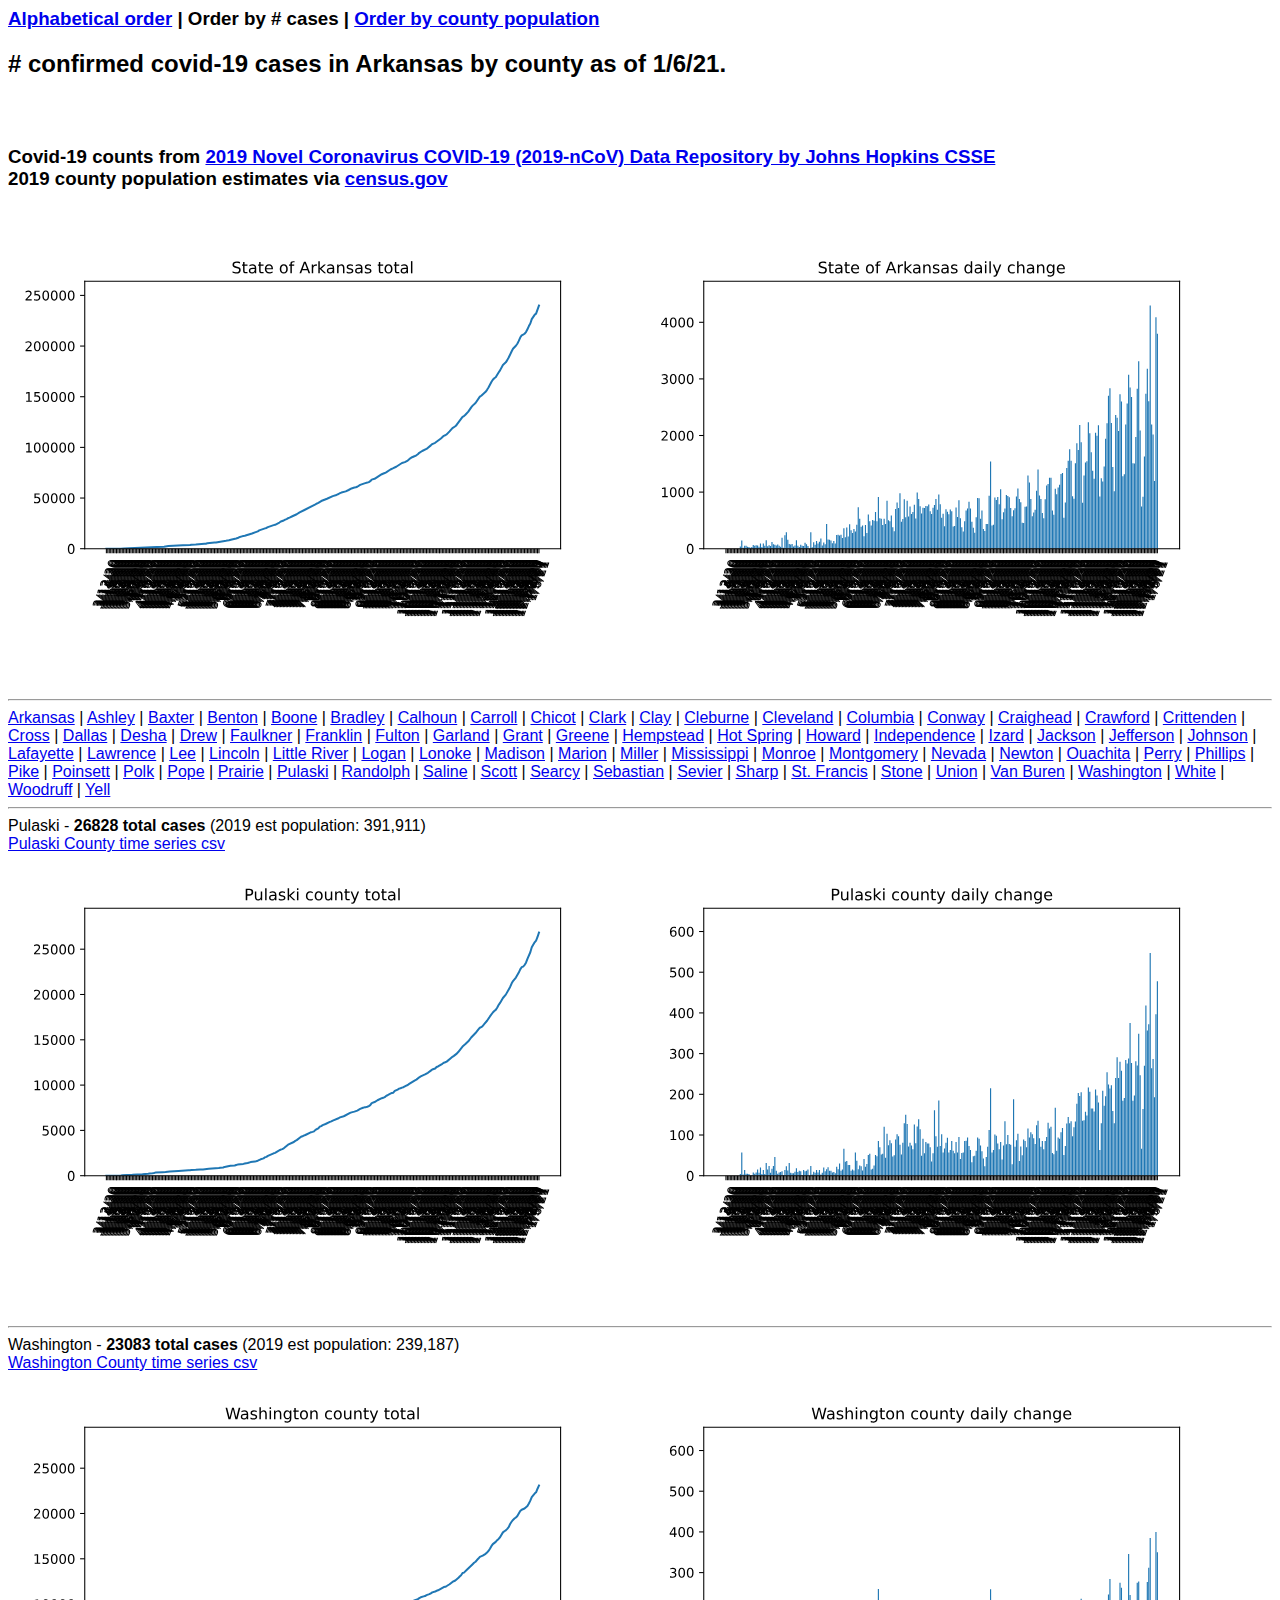
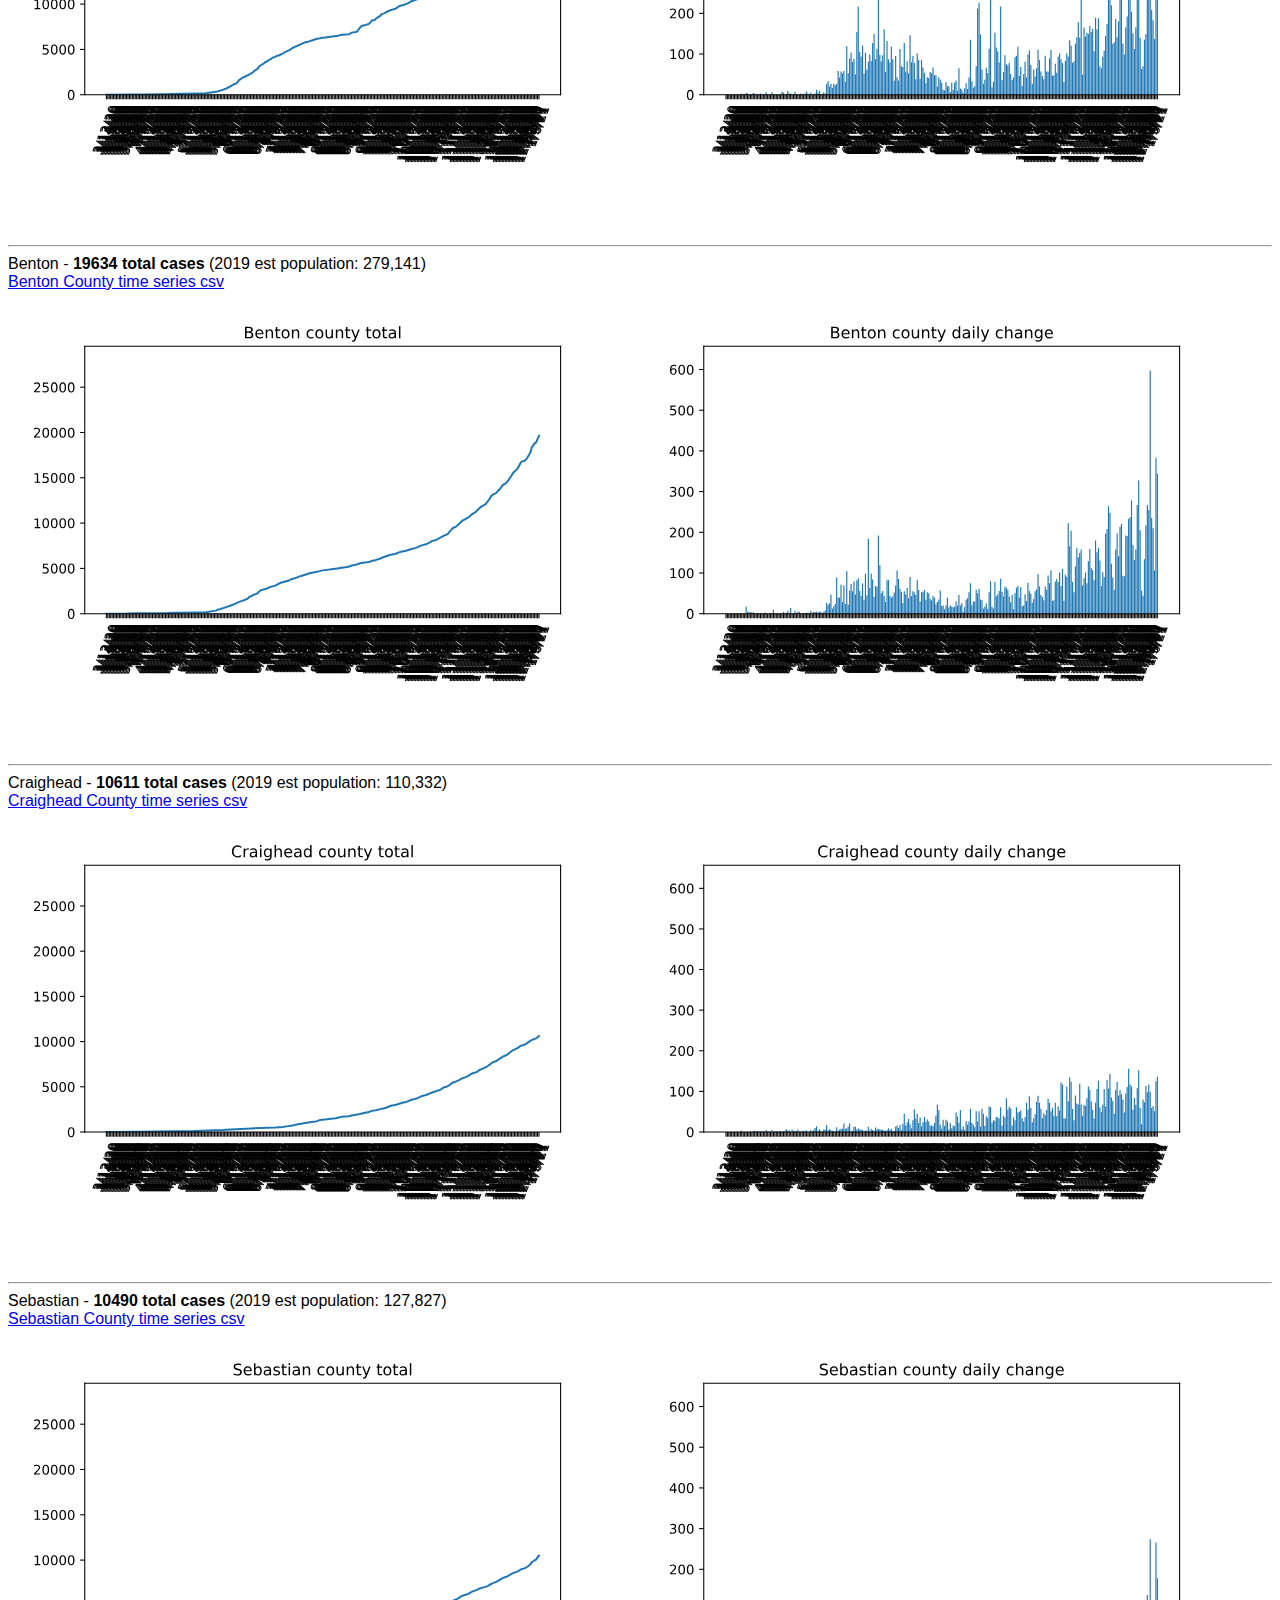
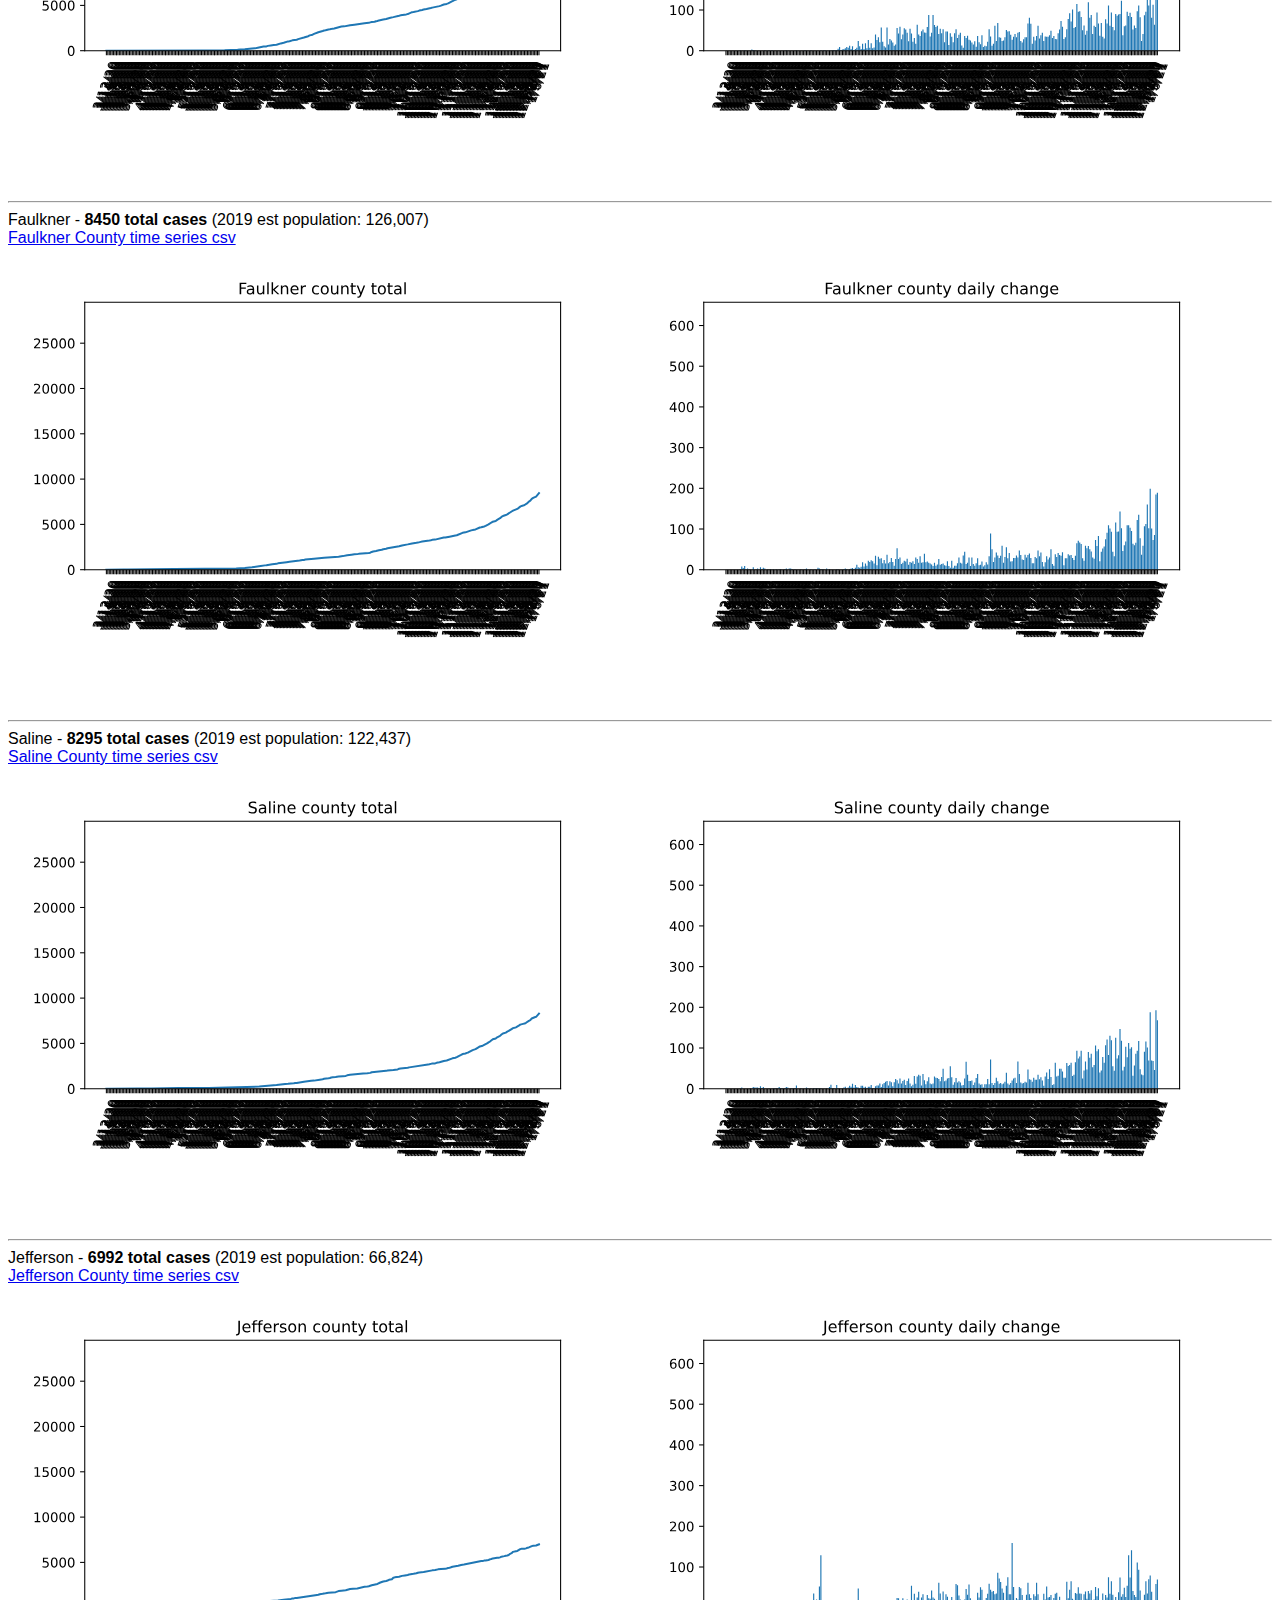
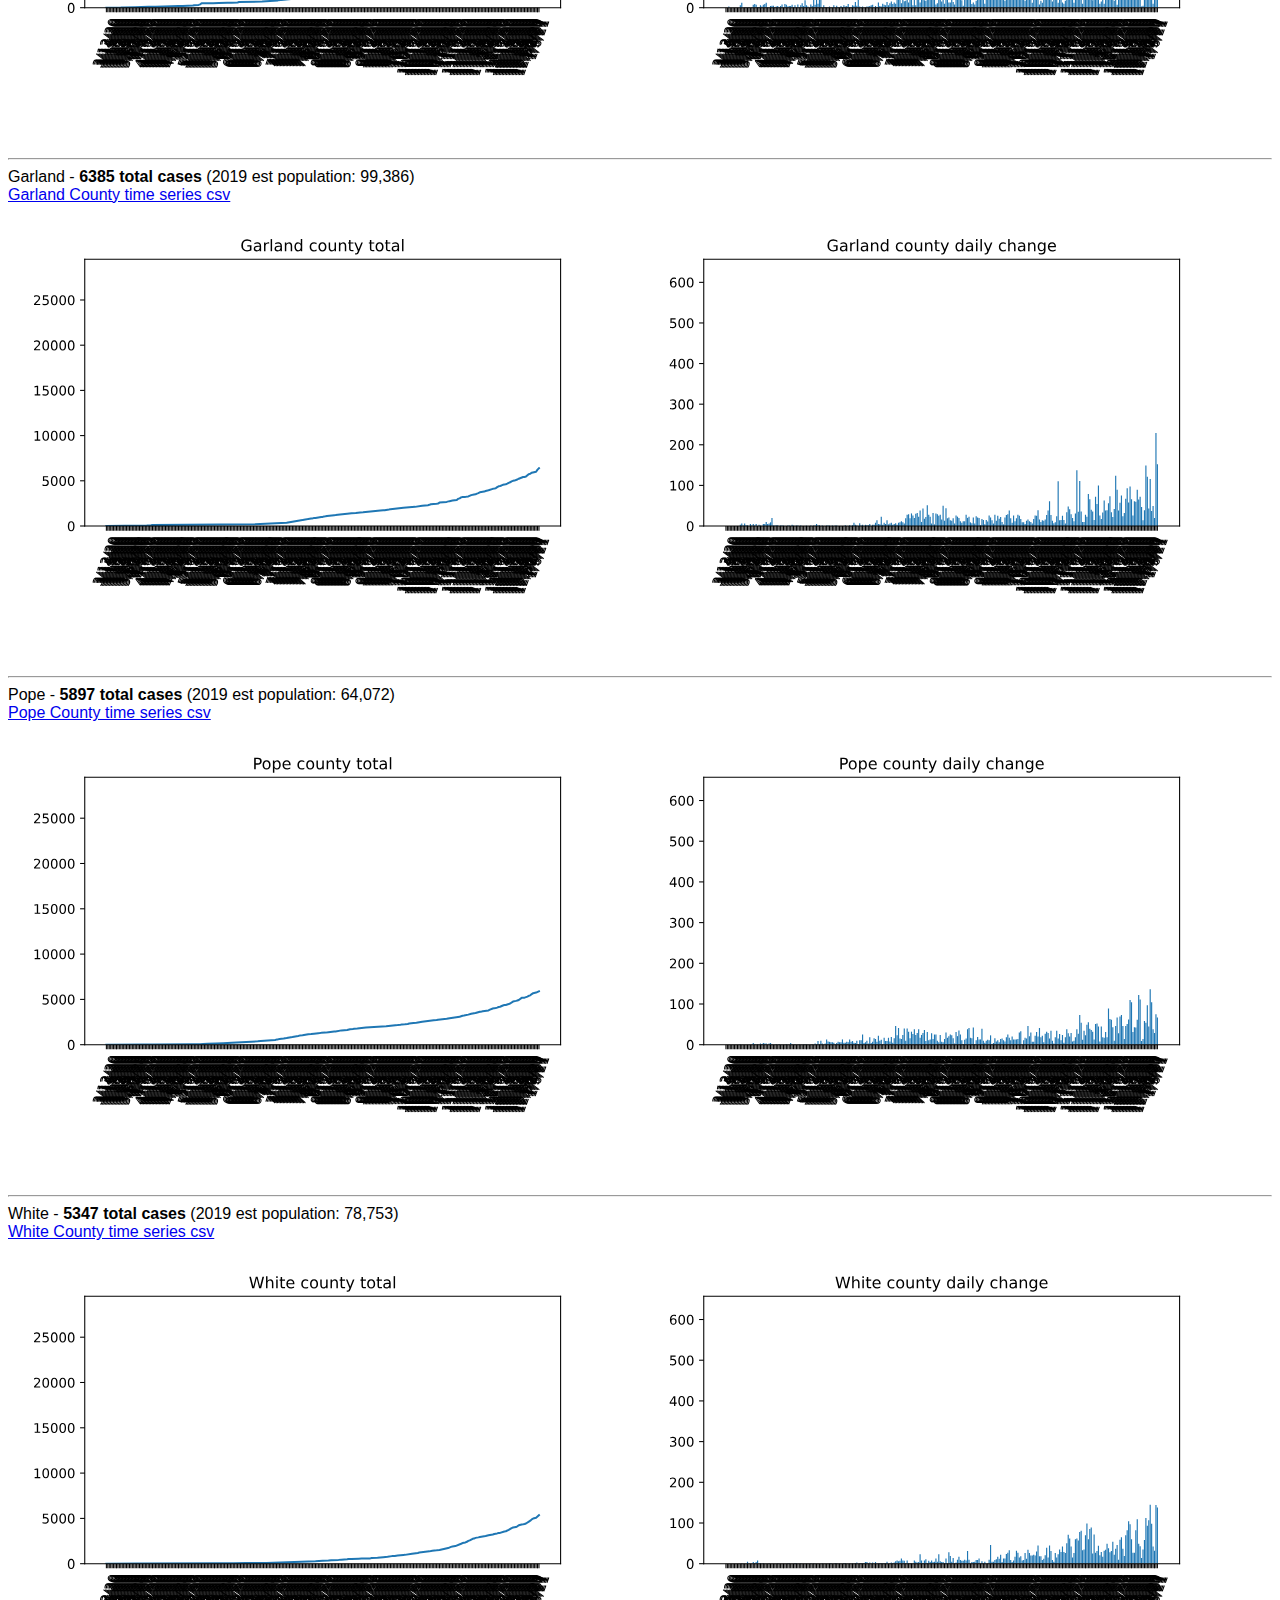
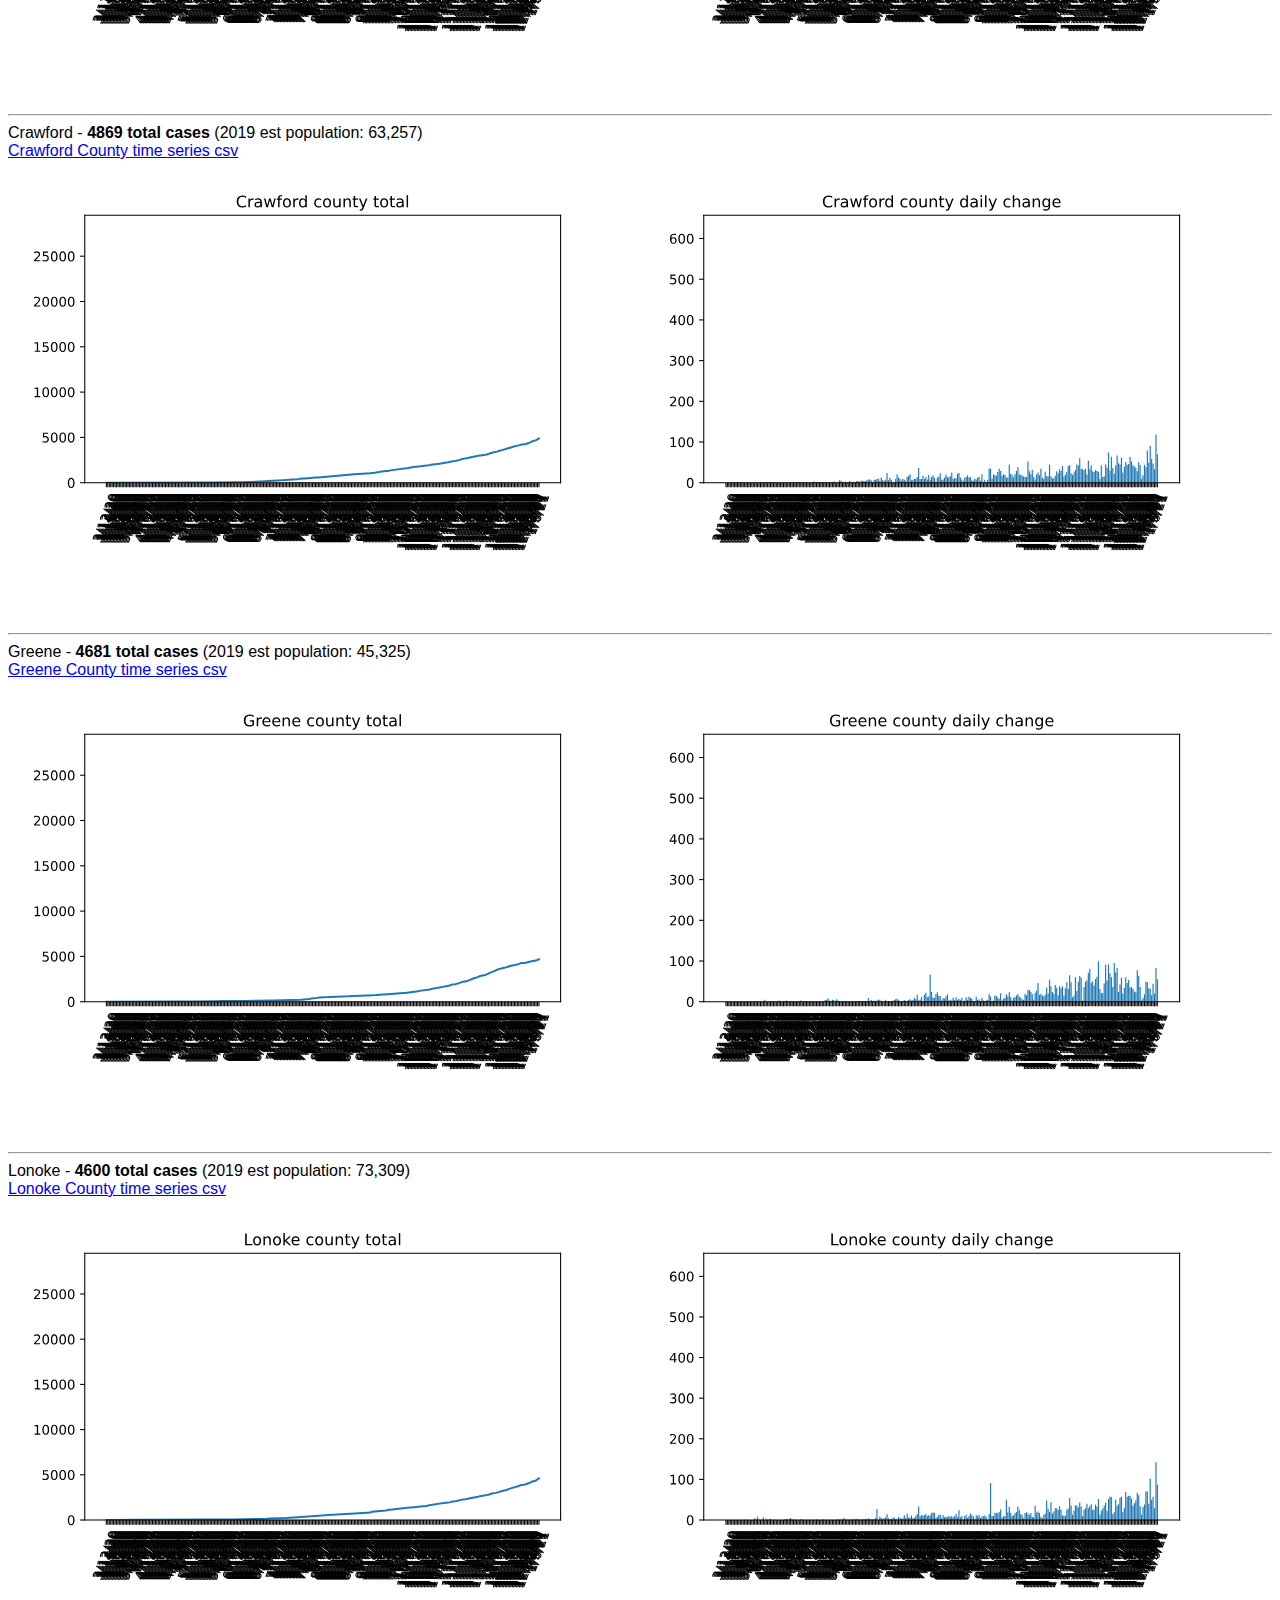
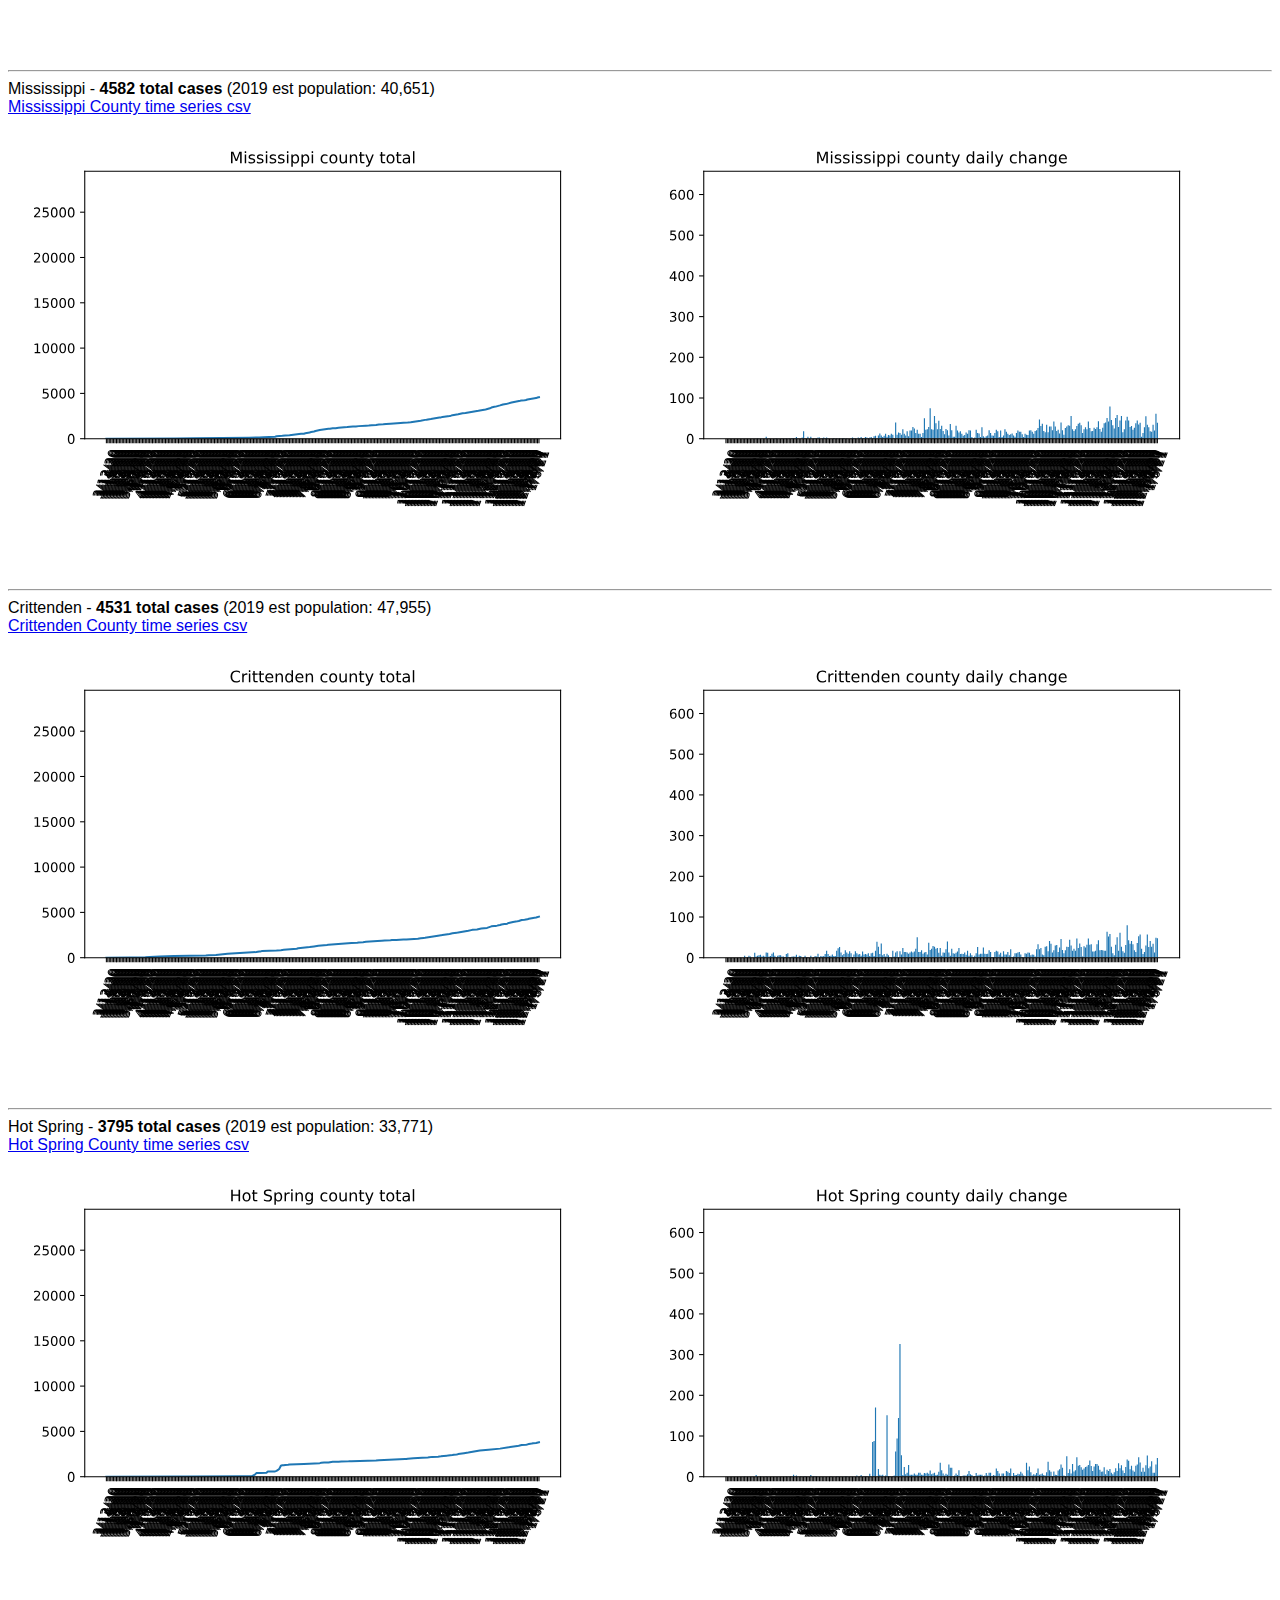
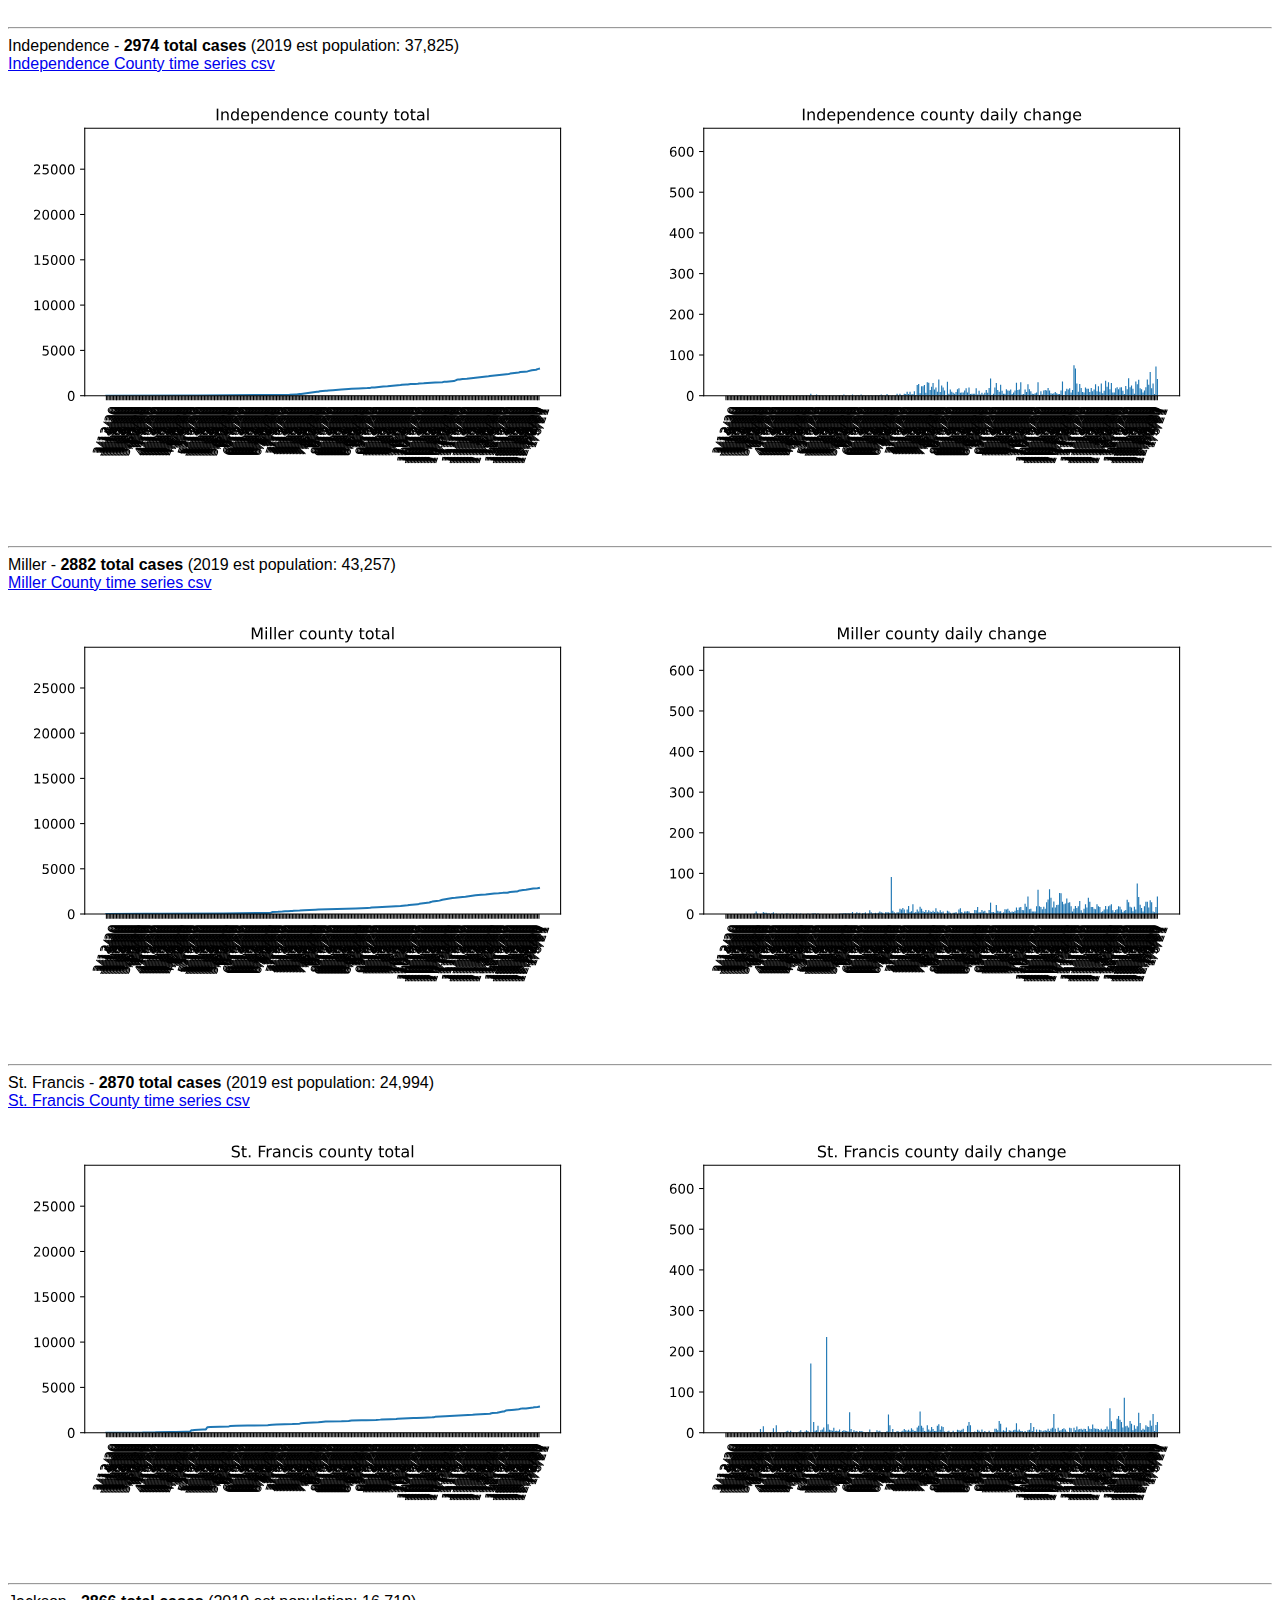
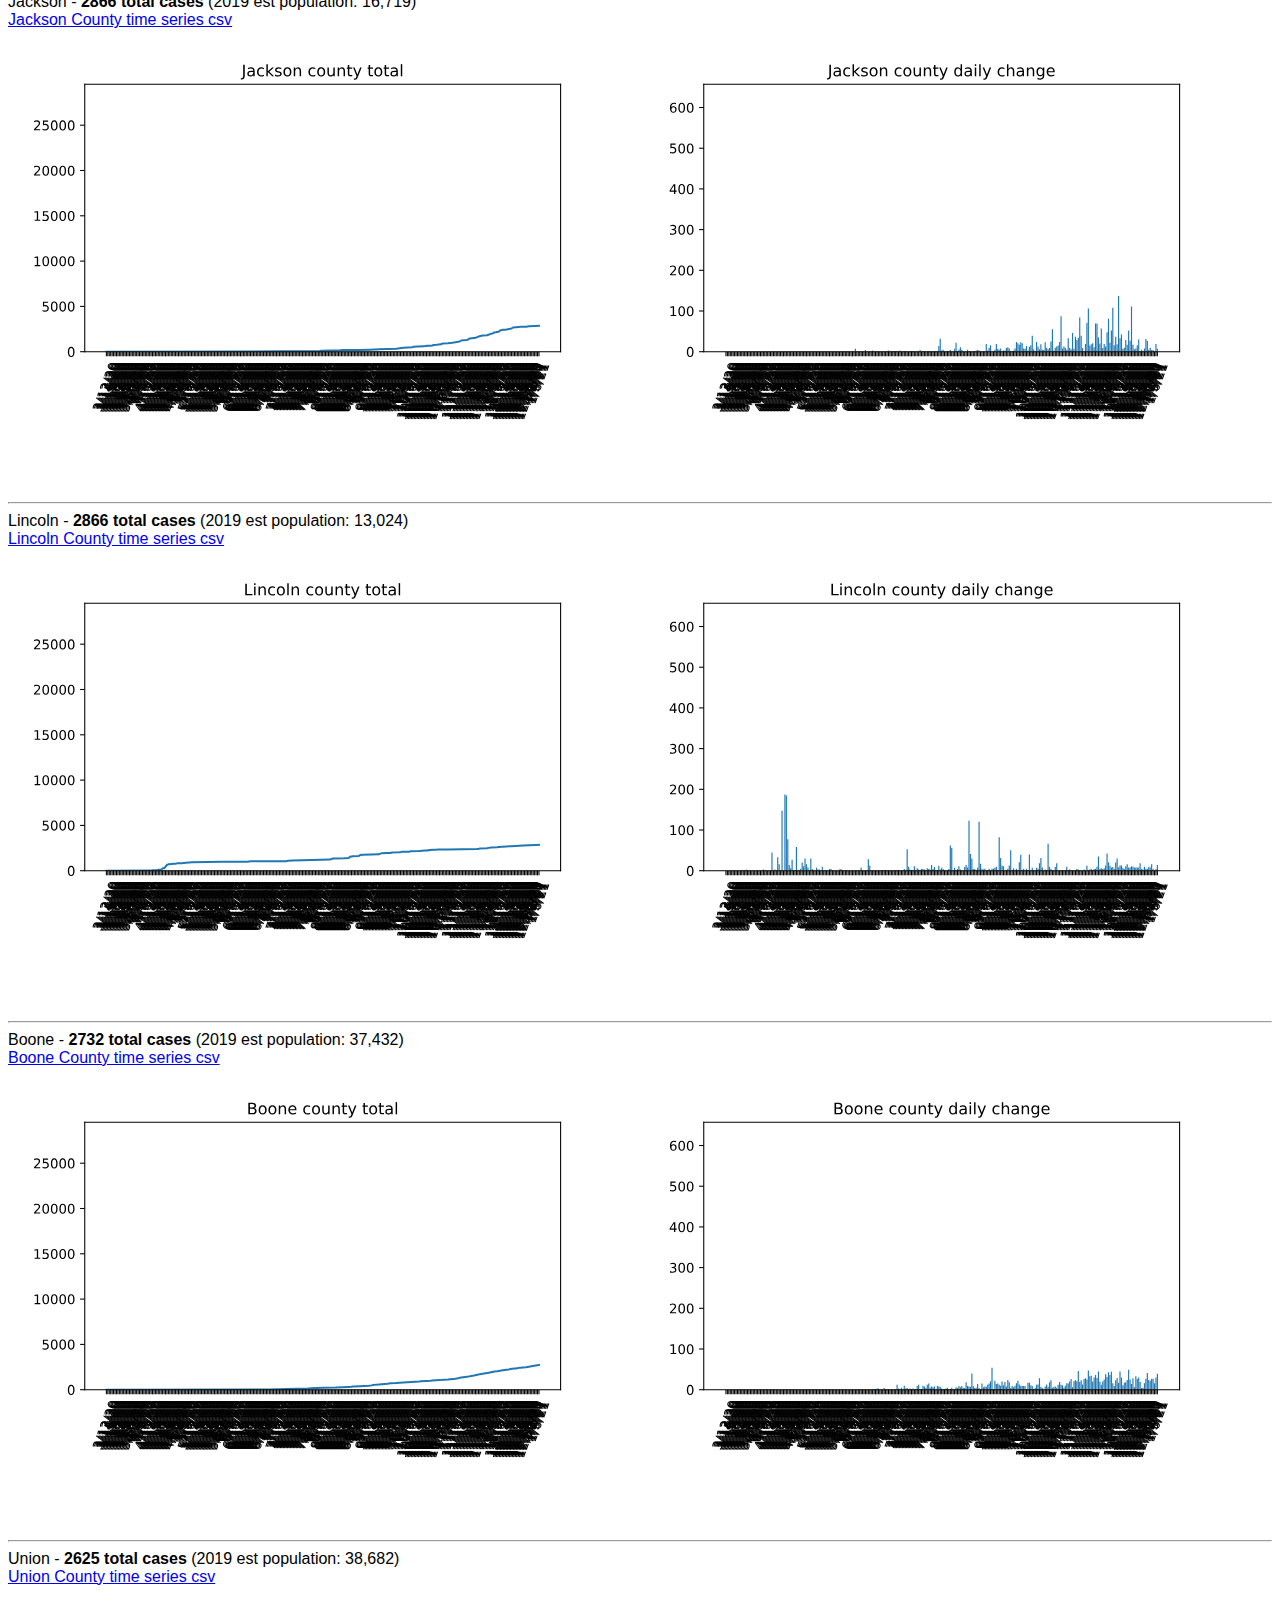
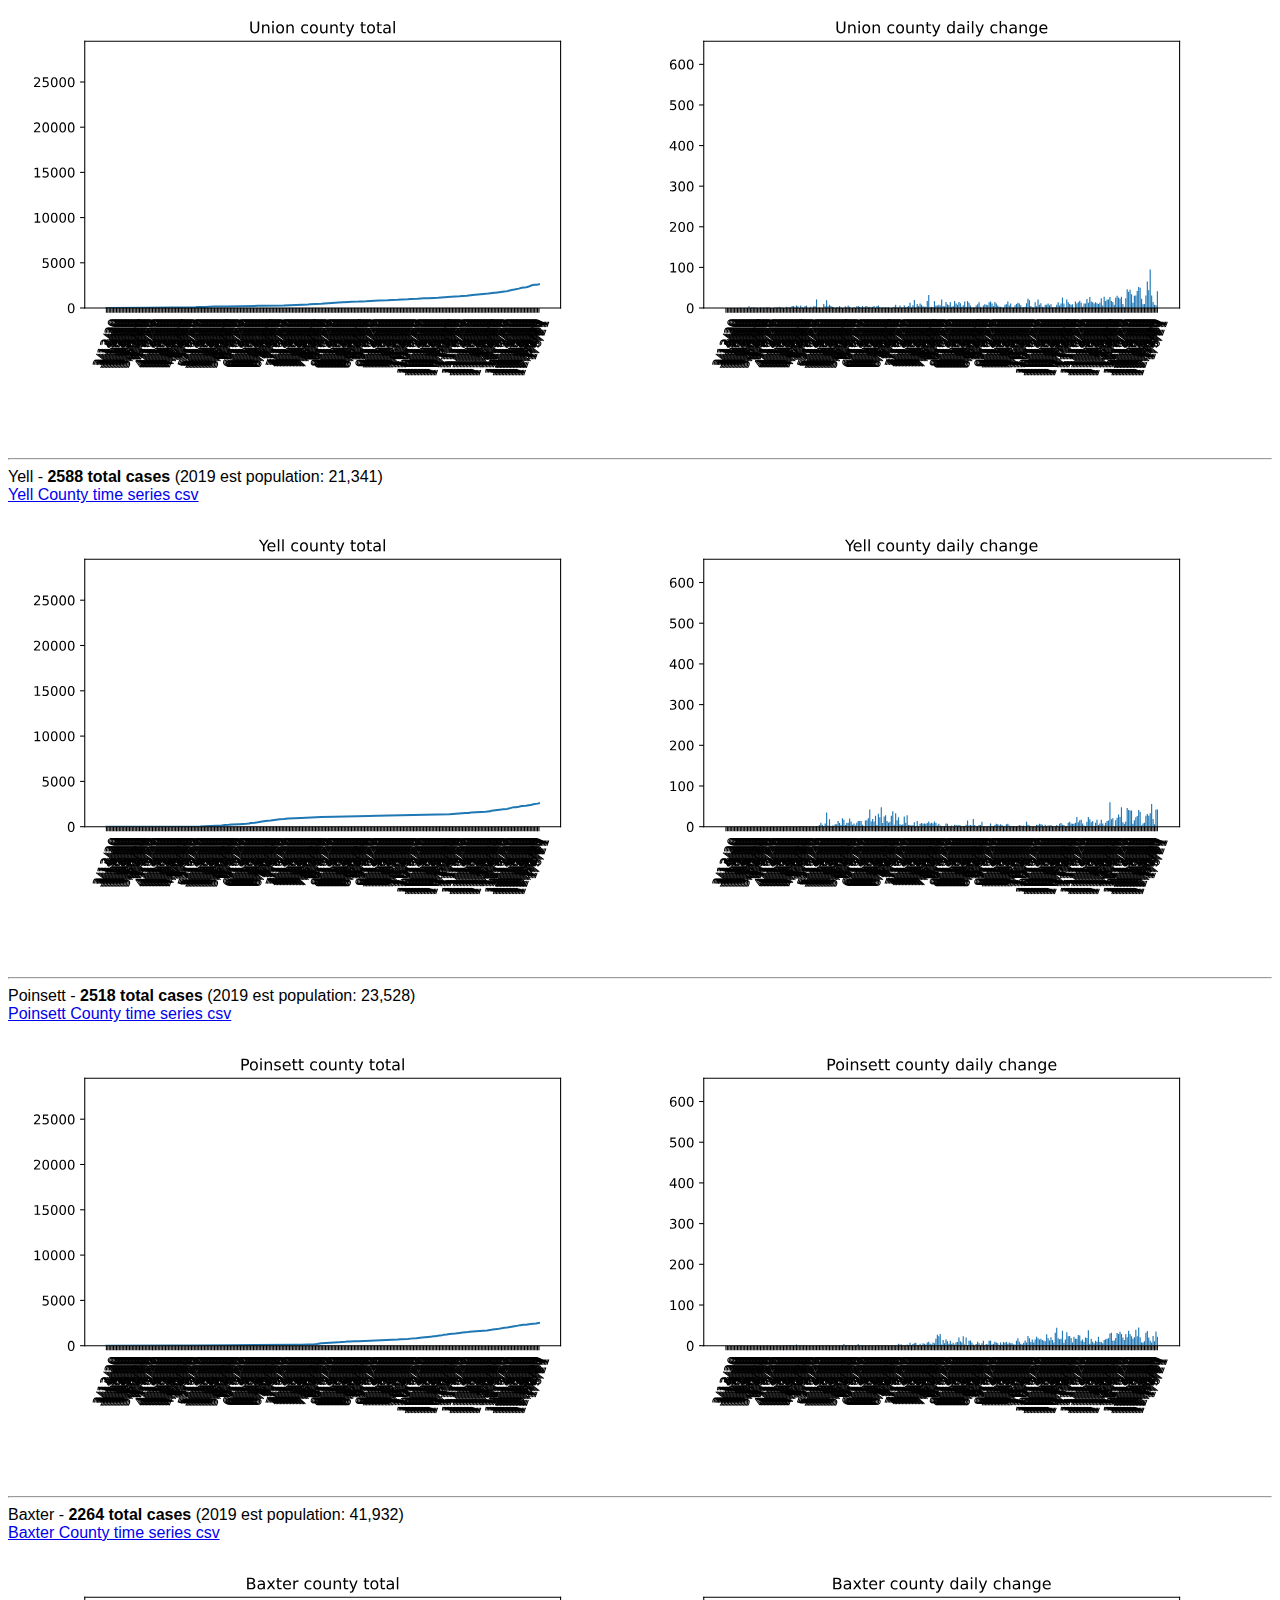
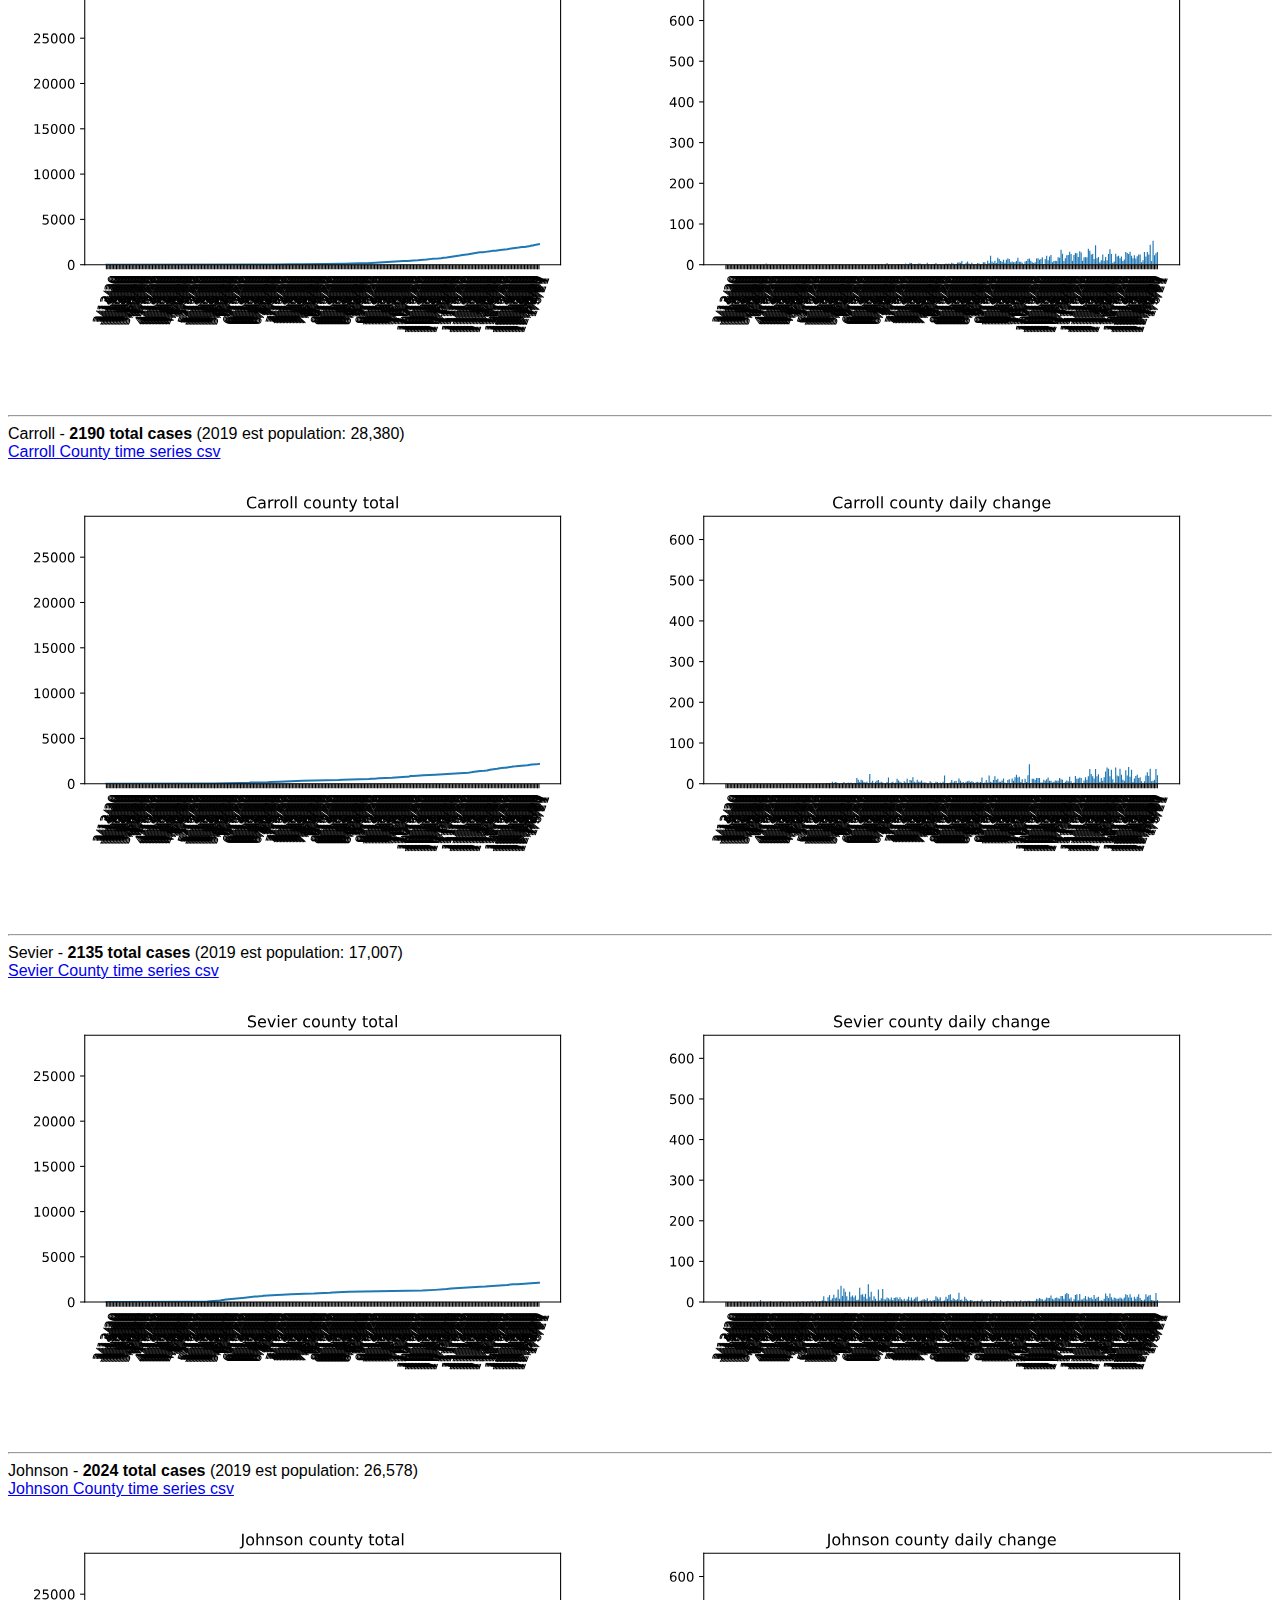
==== commit 611bb4f3: "update" ====
--- a/index-by-cases.html
+++ b/index-by-cases.html
@@ -1,4 +1,4 @@
-<html><head><link rel="stylesheet" href="arcounties/style.css"/></head><h3><a href="./index.html">Alphabetical order</a> | Order by # cases | <a href="./index-by-pop.html"> Order by county population</a></h3><h2># confirmed covid-19 cases in Arkansas by county as of 1/5/21.<h2>
+<html><head><link rel="stylesheet" href="arcounties/style.css"/></head><h3><a href="./index.html">Alphabetical order</a> | Order by # cases | <a href="./index-by-pop.html"> Order by county population</a></h3><h2># confirmed covid-19 cases in Arkansas by county as of 1/6/21.<h2>
 <br>
 <h3>Covid-19 counts from 
 <a href="https://github.com/CSSEGISandData/COVID-19/blob/master/csse_covid_19_data/csse_covid_19_time_series/time_series_covid19_confirmed_US.csv">2019 Novel Coronavirus COVID-19 (2019-nCoV) Data Repository by Johns Hopkins CSSE</a>
@@ -6,525 +6,525 @@
 2019 county population estimates via <a href="https://www.census.gov/data/tables/time-series/demo/popest/2010s-counties-total.html">census.gov</a></h3><br><img src="./arcounties/images/AR.svg"/>
               <img src="./arcounties/images/AR-deltas.svg"/><br><hr><div style="content"><a href="#Arkansas">Arkansas</a> | <a href="#Ashley">Ashley</a> | <a href="#Baxter">Baxter</a> | <a href="#Benton">Benton</a> | <a href="#Boone">Boone</a> | <a href="#Bradley">Bradley</a> | <a href="#Calhoun">Calhoun</a> | <a href="#Carroll">Carroll</a> | <a href="#Chicot">Chicot</a> | <a href="#Clark">Clark</a> | <a href="#Clay">Clay</a> | <a href="#Cleburne">Cleburne</a> | <a href="#Cleveland">Cleveland</a> | <a href="#Columbia">Columbia</a> | <a href="#Conway">Conway</a> | <a href="#Craighead">Craighead</a> | <a href="#Crawford">Crawford</a> | <a href="#Crittenden">Crittenden</a> | <a href="#Cross">Cross</a> | <a href="#Dallas">Dallas</a> | <a href="#Desha">Desha</a> | <a href="#Drew">Drew</a> | <a href="#Faulkner">Faulkner</a> | <a href="#Franklin">Franklin</a> | <a href="#Fulton">Fulton</a> | <a href="#Garland">Garland</a> | <a href="#Grant">Grant</a> | <a href="#Greene">Greene</a> | <a href="#Hempstead">Hempstead</a> | <a href="#Hot_Spring">Hot Spring</a> | <a href="#Howard">Howard</a> | <a href="#Independence">Independence</a> | <a href="#Izard">Izard</a> | <a href="#Jackson">Jackson</a> | <a href="#Jefferson">Jefferson</a> | <a href="#Johnson">Johnson</a> | <a href="#Lafayette">Lafayette</a> | <a href="#Lawrence">Lawrence</a> | <a href="#Lee">Lee</a> | <a href="#Lincoln">Lincoln</a> | <a href="#Little_River">Little River</a> | <a href="#Logan">Logan</a> | <a href="#Lonoke">Lonoke</a> | <a href="#Madison">Madison</a> | <a href="#Marion">Marion</a> | <a href="#Miller">Miller</a> | <a href="#Mississippi">Mississippi</a> | <a href="#Monroe">Monroe</a> | <a href="#Montgomery">Montgomery</a> | <a href="#Nevada">Nevada</a> | <a href="#Newton">Newton</a> | <a href="#Ouachita">Ouachita</a> | <a href="#Perry">Perry</a> | <a href="#Phillips">Phillips</a> | <a href="#Pike">Pike</a> | <a href="#Poinsett">Poinsett</a> | <a href="#Polk">Polk</a> | <a href="#Pope">Pope</a> | <a href="#Prairie">Prairie</a> | <a href="#Pulaski">Pulaski</a> | <a href="#Randolph">Randolph</a> | <a href="#Saline">Saline</a> | <a href="#Scott">Scott</a> | <a href="#Searcy">Searcy</a> | <a href="#Sebastian">Sebastian</a> | <a href="#Sevier">Sevier</a> | <a href="#Sharp">Sharp</a> | <a href="#St._Francis">St. Francis</a> | <a href="#Stone">Stone</a> | <a href="#Union">Union</a> | <a href="#Van_Buren">Van Buren</a> | <a href="#Washington">Washington</a> | <a href="#White">White</a> | <a href="#Woodruff">Woodruff</a> | <a href="#Yell">Yell</a></div><div style="content" id="Pulaski">
               <hr>
-              Pulaski - <b>26350</a> total cases</b> (2019 est population: 391,911)
+              Pulaski - <b>26828</a> total cases</b> (2019 est population: 391,911)
               <br>
               <a href="./arcounties/Pulaski.csv">Pulaski County time series csv</a><br>
               <img src="./arcounties/images/Pulaski.svg"/>
               <img src="./arcounties/images/Pulaski-deltas.svg"/>
               </div><div style="content" id="Washington">
               <hr>
-              Washington - <b>22733</a> total cases</b> (2019 est population: 239,187)
+              Washington - <b>23083</a> total cases</b> (2019 est population: 239,187)
               <br>
               <a href="./arcounties/Washington.csv">Washington County time series csv</a><br>
               <img src="./arcounties/images/Washington.svg"/>
               <img src="./arcounties/images/Washington-deltas.svg"/>
               </div><div style="content" id="Benton">
               <hr>
-              Benton - <b>19290</a> total cases</b> (2019 est population: 279,141)
+              Benton - <b>19634</a> total cases</b> (2019 est population: 279,141)
               <br>
               <a href="./arcounties/Benton.csv">Benton County time series csv</a><br>
               <img src="./arcounties/images/Benton.svg"/>
               <img src="./arcounties/images/Benton-deltas.svg"/>
               </div><div style="content" id="Craighead">
               <hr>
-              Craighead - <b>10475</a> total cases</b> (2019 est population: 110,332)
+              Craighead - <b>10611</a> total cases</b> (2019 est population: 110,332)
               <br>
               <a href="./arcounties/Craighead.csv">Craighead County time series csv</a><br>
               <img src="./arcounties/images/Craighead.svg"/>
               <img src="./arcounties/images/Craighead-deltas.svg"/>
               </div><div style="content" id="Sebastian">
               <hr>
-              Sebastian - <b>10312</a> total cases</b> (2019 est population: 127,827)
+              Sebastian - <b>10490</a> total cases</b> (2019 est population: 127,827)
               <br>
               <a href="./arcounties/Sebastian.csv">Sebastian County time series csv</a><br>
               <img src="./arcounties/images/Sebastian.svg"/>
               <img src="./arcounties/images/Sebastian-deltas.svg"/>
               </div><div style="content" id="Faulkner">
               <hr>
-              Faulkner - <b>8261</a> total cases</b> (2019 est population: 126,007)
+              Faulkner - <b>8450</a> total cases</b> (2019 est population: 126,007)
               <br>
               <a href="./arcounties/Faulkner.csv">Faulkner County time series csv</a><br>
               <img src="./arcounties/images/Faulkner.svg"/>
               <img src="./arcounties/images/Faulkner-deltas.svg"/>
               </div><div style="content" id="Saline">
               <hr>
-              Saline - <b>8127</a> total cases</b> (2019 est population: 122,437)
+              Saline - <b>8295</a> total cases</b> (2019 est population: 122,437)
               <br>
               <a href="./arcounties/Saline.csv">Saline County time series csv</a><br>
               <img src="./arcounties/images/Saline.svg"/>
               <img src="./arcounties/images/Saline-deltas.svg"/>
               </div><div style="content" id="Jefferson">
               <hr>
-              Jefferson - <b>6923</a> total cases</b> (2019 est population: 66,824)
+              Jefferson - <b>6992</a> total cases</b> (2019 est population: 66,824)
               <br>
               <a href="./arcounties/Jefferson.csv">Jefferson County time series csv</a><br>
               <img src="./arcounties/images/Jefferson.svg"/>
               <img src="./arcounties/images/Jefferson-deltas.svg"/>
               </div><div style="content" id="Garland">
               <hr>
-              Garland - <b>6233</a> total cases</b> (2019 est population: 99,386)
+              Garland - <b>6385</a> total cases</b> (2019 est population: 99,386)
               <br>
               <a href="./arcounties/Garland.csv">Garland County time series csv</a><br>
               <img src="./arcounties/images/Garland.svg"/>
               <img src="./arcounties/images/Garland-deltas.svg"/>
               </div><div style="content" id="Pope">
               <hr>
-              Pope - <b>5830</a> total cases</b> (2019 est population: 64,072)
+              Pope - <b>5897</a> total cases</b> (2019 est population: 64,072)
               <br>
               <a href="./arcounties/Pope.csv">Pope County time series csv</a><br>
               <img src="./arcounties/images/Pope.svg"/>
               <img src="./arcounties/images/Pope-deltas.svg"/>
               </div><div style="content" id="White">
               <hr>
-              White - <b>5209</a> total cases</b> (2019 est population: 78,753)
+              White - <b>5347</a> total cases</b> (2019 est population: 78,753)
               <br>
               <a href="./arcounties/White.csv">White County time series csv</a><br>
               <img src="./arcounties/images/White.svg"/>
               <img src="./arcounties/images/White-deltas.svg"/>
               </div><div style="content" id="Crawford">
               <hr>
-              Crawford - <b>4799</a> total cases</b> (2019 est population: 63,257)
+              Crawford - <b>4869</a> total cases</b> (2019 est population: 63,257)
               <br>
               <a href="./arcounties/Crawford.csv">Crawford County time series csv</a><br>
               <img src="./arcounties/images/Crawford.svg"/>
               <img src="./arcounties/images/Crawford-deltas.svg"/>
               </div><div style="content" id="Greene">
               <hr>
-              Greene - <b>4626</a> total cases</b> (2019 est population: 45,325)
+              Greene - <b>4681</a> total cases</b> (2019 est population: 45,325)
               <br>
               <a href="./arcounties/Greene.csv">Greene County time series csv</a><br>
               <img src="./arcounties/images/Greene.svg"/>
               <img src="./arcounties/images/Greene-deltas.svg"/>
+              </div><div style="content" id="Lonoke">
+              <hr>
+              Lonoke - <b>4600</a> total cases</b> (2019 est population: 73,309)
+              <br>
+              <a href="./arcounties/Lonoke.csv">Lonoke County time series csv</a><br>
+              <img src="./arcounties/images/Lonoke.svg"/>
+              <img src="./arcounties/images/Lonoke-deltas.svg"/>
               </div><div style="content" id="Mississippi">
               <hr>
-              Mississippi - <b>4543</a> total cases</b> (2019 est population: 40,651)
+              Mississippi - <b>4582</a> total cases</b> (2019 est population: 40,651)
               <br>
               <a href="./arcounties/Mississippi.csv">Mississippi County time series csv</a><br>
               <img src="./arcounties/images/Mississippi.svg"/>
               <img src="./arcounties/images/Mississippi-deltas.svg"/>
-              </div><div style="content" id="Lonoke">
-              <hr>
-              Lonoke - <b>4513</a> total cases</b> (2019 est population: 73,309)
-              <br>
-              <a href="./arcounties/Lonoke.csv">Lonoke County time series csv</a><br>
-              <img src="./arcounties/images/Lonoke.svg"/>
-              <img src="./arcounties/images/Lonoke-deltas.svg"/>
               </div><div style="content" id="Crittenden">
               <hr>
-              Crittenden - <b>4483</a> total cases</b> (2019 est population: 47,955)
+              Crittenden - <b>4531</a> total cases</b> (2019 est population: 47,955)
               <br>
               <a href="./arcounties/Crittenden.csv">Crittenden County time series csv</a><br>
               <img src="./arcounties/images/Crittenden.svg"/>
               <img src="./arcounties/images/Crittenden-deltas.svg"/>
               </div><div style="content" id="Hot_Spring">
               <hr>
-              Hot Spring - <b>3749</a> total cases</b> (2019 est population: 33,771)
+              Hot Spring - <b>3795</a> total cases</b> (2019 est population: 33,771)
               <br>
               <a href="./arcounties/Hot_Spring.csv">Hot Spring County time series csv</a><br>
               <img src="./arcounties/images/Hot Spring.svg"/>
               <img src="./arcounties/images/Hot Spring-deltas.svg"/>
               </div><div style="content" id="Independence">
               <hr>
-              Independence - <b>2933</a> total cases</b> (2019 est population: 37,825)
+              Independence - <b>2974</a> total cases</b> (2019 est population: 37,825)
               <br>
               <a href="./arcounties/Independence.csv">Independence County time series csv</a><br>
               <img src="./arcounties/images/Independence.svg"/>
               <img src="./arcounties/images/Independence-deltas.svg"/>
+              </div><div style="content" id="Miller">
+              <hr>
+              Miller - <b>2882</a> total cases</b> (2019 est population: 43,257)
+              <br>
+              <a href="./arcounties/Miller.csv">Miller County time series csv</a><br>
+              <img src="./arcounties/images/Miller.svg"/>
+              <img src="./arcounties/images/Miller-deltas.svg"/>
+              </div><div style="content" id="St._Francis">
+              <hr>
+              St. Francis - <b>2870</a> total cases</b> (2019 est population: 24,994)
+              <br>
+              <a href="./arcounties/St._Francis.csv">St. Francis County time series csv</a><br>
+              <img src="./arcounties/images/St. Francis.svg"/>
+              <img src="./arcounties/images/St. Francis-deltas.svg"/>
               </div><div style="content" id="Jackson">
               <hr>
-              Jackson - <b>2859</a> total cases</b> (2019 est population: 16,719)
+              Jackson - <b>2866</a> total cases</b> (2019 est population: 16,719)
               <br>
               <a href="./arcounties/Jackson.csv">Jackson County time series csv</a><br>
               <img src="./arcounties/images/Jackson.svg"/>
               <img src="./arcounties/images/Jackson-deltas.svg"/>
               </div><div style="content" id="Lincoln">
               <hr>
-              Lincoln - <b>2852</a> total cases</b> (2019 est population: 13,024)
+              Lincoln - <b>2866</a> total cases</b> (2019 est population: 13,024)
               <br>
               <a href="./arcounties/Lincoln.csv">Lincoln County time series csv</a><br>
               <img src="./arcounties/images/Lincoln.svg"/>
               <img src="./arcounties/images/Lincoln-deltas.svg"/>
-              </div><div style="content" id="St._Francis">
-              <hr>
-              St. Francis - <b>2844</a> total cases</b> (2019 est population: 24,994)
-              <br>
-              <a href="./arcounties/St._Francis.csv">St. Francis County time series csv</a><br>
-              <img src="./arcounties/images/St. Francis.svg"/>
-              <img src="./arcounties/images/St. Francis-deltas.svg"/>
-              </div><div style="content" id="Miller">
-              <hr>
-              Miller - <b>2839</a> total cases</b> (2019 est population: 43,257)
-              <br>
-              <a href="./arcounties/Miller.csv">Miller County time series csv</a><br>
-              <img src="./arcounties/images/Miller.svg"/>
-              <img src="./arcounties/images/Miller-deltas.svg"/>
               </div><div style="content" id="Boone">
               <hr>
-              Boone - <b>2693</a> total cases</b> (2019 est population: 37,432)
+              Boone - <b>2732</a> total cases</b> (2019 est population: 37,432)
               <br>
               <a href="./arcounties/Boone.csv">Boone County time series csv</a><br>
               <img src="./arcounties/images/Boone.svg"/>
               <img src="./arcounties/images/Boone-deltas.svg"/>
               </div><div style="content" id="Union">
               <hr>
-              Union - <b>2584</a> total cases</b> (2019 est population: 38,682)
+              Union - <b>2625</a> total cases</b> (2019 est population: 38,682)
               <br>
               <a href="./arcounties/Union.csv">Union County time series csv</a><br>
               <img src="./arcounties/images/Union.svg"/>
               <img src="./arcounties/images/Union-deltas.svg"/>
               </div><div style="content" id="Yell">
               <hr>
-              Yell - <b>2546</a> total cases</b> (2019 est population: 21,341)
+              Yell - <b>2588</a> total cases</b> (2019 est population: 21,341)
               <br>
               <a href="./arcounties/Yell.csv">Yell County time series csv</a><br>
               <img src="./arcounties/images/Yell.svg"/>
               <img src="./arcounties/images/Yell-deltas.svg"/>
               </div><div style="content" id="Poinsett">
               <hr>
-              Poinsett - <b>2496</a> total cases</b> (2019 est population: 23,528)
+              Poinsett - <b>2518</a> total cases</b> (2019 est population: 23,528)
               <br>
               <a href="./arcounties/Poinsett.csv">Poinsett County time series csv</a><br>
               <img src="./arcounties/images/Poinsett.svg"/>
               <img src="./arcounties/images/Poinsett-deltas.svg"/>
               </div><div style="content" id="Baxter">
               <hr>
-              Baxter - <b>2233</a> total cases</b> (2019 est population: 41,932)
+              Baxter - <b>2264</a> total cases</b> (2019 est population: 41,932)
               <br>
               <a href="./arcounties/Baxter.csv">Baxter County time series csv</a><br>
               <img src="./arcounties/images/Baxter.svg"/>
               <img src="./arcounties/images/Baxter-deltas.svg"/>
               </div><div style="content" id="Carroll">
               <hr>
-              Carroll - <b>2169</a> total cases</b> (2019 est population: 28,380)
+              Carroll - <b>2190</a> total cases</b> (2019 est population: 28,380)
               <br>
               <a href="./arcounties/Carroll.csv">Carroll County time series csv</a><br>
               <img src="./arcounties/images/Carroll.svg"/>
               <img src="./arcounties/images/Carroll-deltas.svg"/>
               </div><div style="content" id="Sevier">
               <hr>
-              Sevier - <b>2130</a> total cases</b> (2019 est population: 17,007)
+              Sevier - <b>2135</a> total cases</b> (2019 est population: 17,007)
               <br>
               <a href="./arcounties/Sevier.csv">Sevier County time series csv</a><br>
               <img src="./arcounties/images/Sevier.svg"/>
               <img src="./arcounties/images/Sevier-deltas.svg"/>
               </div><div style="content" id="Johnson">
               <hr>
-              Johnson - <b>1978</a> total cases</b> (2019 est population: 26,578)
+              Johnson - <b>2024</a> total cases</b> (2019 est population: 26,578)
               <br>
               <a href="./arcounties/Johnson.csv">Johnson County time series csv</a><br>
               <img src="./arcounties/images/Johnson.svg"/>
               <img src="./arcounties/images/Johnson-deltas.svg"/>
               </div><div style="content" id="Lawrence">
               <hr>
-              Lawrence - <b>1651</a> total cases</b> (2019 est population: 16,406)
+              Lawrence - <b>1667</a> total cases</b> (2019 est population: 16,406)
               <br>
               <a href="./arcounties/Lawrence.csv">Lawrence County time series csv</a><br>
               <img src="./arcounties/images/Lawrence.svg"/>
               <img src="./arcounties/images/Lawrence-deltas.svg"/>
               </div><div style="content" id="Columbia">
               <hr>
-              Columbia - <b>1624</a> total cases</b> (2019 est population: 23,457)
+              Columbia - <b>1660</a> total cases</b> (2019 est population: 23,457)
               <br>
               <a href="./arcounties/Columbia.csv">Columbia County time series csv</a><br>
               <img src="./arcounties/images/Columbia.svg"/>
               <img src="./arcounties/images/Columbia-deltas.svg"/>
+              </div><div style="content" id="Randolph">
+              <hr>
+              Randolph - <b>1571</a> total cases</b> (2019 est population: 17,958)
+              <br>
+              <a href="./arcounties/Randolph.csv">Randolph County time series csv</a><br>
+              <img src="./arcounties/images/Randolph.svg"/>
+              <img src="./arcounties/images/Randolph-deltas.svg"/>
               </div><div style="content" id="Logan">
               <hr>
-              Logan - <b>1535</a> total cases</b> (2019 est population: 21,466)
+              Logan - <b>1560</a> total cases</b> (2019 est population: 21,466)
               <br>
               <a href="./arcounties/Logan.csv">Logan County time series csv</a><br>
               <img src="./arcounties/images/Logan.svg"/>
               <img src="./arcounties/images/Logan-deltas.svg"/>
-              </div><div style="content" id="Randolph">
-              <hr>
-              Randolph - <b>1530</a> total cases</b> (2019 est population: 17,958)
-              <br>
-              <a href="./arcounties/Randolph.csv">Randolph County time series csv</a><br>
-              <img src="./arcounties/images/Randolph.svg"/>
-              <img src="./arcounties/images/Randolph-deltas.svg"/>
               </div><div style="content" id="Drew">
               <hr>
-              Drew - <b>1520</a> total cases</b> (2019 est population: 18,219)
+              Drew - <b>1544</a> total cases</b> (2019 est population: 18,219)
               <br>
               <a href="./arcounties/Drew.csv">Drew County time series csv</a><br>
               <img src="./arcounties/images/Drew.svg"/>
               <img src="./arcounties/images/Drew-deltas.svg"/>
               </div><div style="content" id="Cross">
               <hr>
-              Cross - <b>1512</a> total cases</b> (2019 est population: 16,419)
+              Cross - <b>1535</a> total cases</b> (2019 est population: 16,419)
               <br>
               <a href="./arcounties/Cross.csv">Cross County time series csv</a><br>
               <img src="./arcounties/images/Cross.svg"/>
               <img src="./arcounties/images/Cross-deltas.svg"/>
+              </div><div style="content" id="Conway">
+              <hr>
+              Conway - <b>1519</a> total cases</b> (2019 est population: 20,846)
+              <br>
+              <a href="./arcounties/Conway.csv">Conway County time series csv</a><br>
+              <img src="./arcounties/images/Conway.svg"/>
+              <img src="./arcounties/images/Conway-deltas.svg"/>
               </div><div style="content" id="Lee">
               <hr>
-              Lee - <b>1482</a> total cases</b> (2019 est population: 8,857)
+              Lee - <b>1489</a> total cases</b> (2019 est population: 8,857)
               <br>
               <a href="./arcounties/Lee.csv">Lee County time series csv</a><br>
               <img src="./arcounties/images/Lee.svg"/>
               <img src="./arcounties/images/Lee-deltas.svg"/>
-              </div><div style="content" id="Conway">
-              <hr>
-              Conway - <b>1470</a> total cases</b> (2019 est population: 20,846)
-              <br>
-              <a href="./arcounties/Conway.csv">Conway County time series csv</a><br>
-              <img src="./arcounties/images/Conway.svg"/>
-              <img src="./arcounties/images/Conway-deltas.svg"/>
               </div><div style="content" id="Ouachita">
               <hr>
-              Ouachita - <b>1453</a> total cases</b> (2019 est population: 23,382)
+              Ouachita - <b>1478</a> total cases</b> (2019 est population: 23,382)
               <br>
               <a href="./arcounties/Ouachita.csv">Ouachita County time series csv</a><br>
               <img src="./arcounties/images/Ouachita.svg"/>
               <img src="./arcounties/images/Ouachita-deltas.svg"/>
               </div><div style="content" id="Clark">
               <hr>
-              Clark - <b>1438</a> total cases</b> (2019 est population: 22,320)
+              Clark - <b>1468</a> total cases</b> (2019 est population: 22,320)
               <br>
               <a href="./arcounties/Clark.csv">Clark County time series csv</a><br>
               <img src="./arcounties/images/Clark.svg"/>
               <img src="./arcounties/images/Clark-deltas.svg"/>
               </div><div style="content" id="Chicot">
               <hr>
-              Chicot - <b>1434</a> total cases</b> (2019 est population: 10,118)
+              Chicot - <b>1445</a> total cases</b> (2019 est population: 10,118)
               <br>
               <a href="./arcounties/Chicot.csv">Chicot County time series csv</a><br>
               <img src="./arcounties/images/Chicot.svg"/>
               <img src="./arcounties/images/Chicot-deltas.svg"/>
               </div><div style="content" id="Izard">
               <hr>
-              Izard - <b>1388</a> total cases</b> (2019 est population: 13,629)
+              Izard - <b>1401</a> total cases</b> (2019 est population: 13,629)
               <br>
               <a href="./arcounties/Izard.csv">Izard County time series csv</a><br>
               <img src="./arcounties/images/Izard.svg"/>
               <img src="./arcounties/images/Izard-deltas.svg"/>
               </div><div style="content" id="Arkansas">
               <hr>
-              Arkansas - <b>1369</a> total cases</b> (2019 est population: 17,486)
+              Arkansas - <b>1399</a> total cases</b> (2019 est population: 17,486)
               <br>
               <a href="./arcounties/Arkansas.csv">Arkansas County time series csv</a><br>
               <img src="./arcounties/images/Arkansas.svg"/>
               <img src="./arcounties/images/Arkansas-deltas.svg"/>
+              </div><div style="content" id="Cleburne">
+              <hr>
+              Cleburne - <b>1396</a> total cases</b> (2019 est population: 24,919)
+              <br>
+              <a href="./arcounties/Cleburne.csv">Cleburne County time series csv</a><br>
+              <img src="./arcounties/images/Cleburne.svg"/>
+              <img src="./arcounties/images/Cleburne-deltas.svg"/>
               </div><div style="content" id="Clay">
               <hr>
-              Clay - <b>1369</a> total cases</b> (2019 est population: 14,551)
+              Clay - <b>1383</a> total cases</b> (2019 est population: 14,551)
               <br>
               <a href="./arcounties/Clay.csv">Clay County time series csv</a><br>
               <img src="./arcounties/images/Clay.svg"/>
               <img src="./arcounties/images/Clay-deltas.svg"/>
-              </div><div style="content" id="Cleburne">
-              <hr>
-              Cleburne - <b>1359</a> total cases</b> (2019 est population: 24,919)
-              <br>
-              <a href="./arcounties/Cleburne.csv">Cleburne County time series csv</a><br>
-              <img src="./arcounties/images/Cleburne.svg"/>
-              <img src="./arcounties/images/Cleburne-deltas.svg"/>
               </div><div style="content" id="Polk">
               <hr>
-              Polk - <b>1330</a> total cases</b> (2019 est population: 19,964)
+              Polk - <b>1373</a> total cases</b> (2019 est population: 19,964)
               <br>
               <a href="./arcounties/Polk.csv">Polk County time series csv</a><br>
               <img src="./arcounties/images/Polk.svg"/>
               <img src="./arcounties/images/Polk-deltas.svg"/>
               </div><div style="content" id="Ashley">
               <hr>
-              Ashley - <b>1326</a> total cases</b> (2019 est population: 19,657)
+              Ashley - <b>1344</a> total cases</b> (2019 est population: 19,657)
               <br>
               <a href="./arcounties/Ashley.csv">Ashley County time series csv</a><br>
               <img src="./arcounties/images/Ashley.svg"/>
               <img src="./arcounties/images/Ashley-deltas.svg"/>
               </div><div style="content" id="Phillips">
               <hr>
-              Phillips - <b>1299</a> total cases</b> (2019 est population: 17,782)
+              Phillips - <b>1330</a> total cases</b> (2019 est population: 17,782)
               <br>
               <a href="./arcounties/Phillips.csv">Phillips County time series csv</a><br>
               <img src="./arcounties/images/Phillips.svg"/>
               <img src="./arcounties/images/Phillips-deltas.svg"/>
               </div><div style="content" id="Hempstead">
               <hr>
-              Hempstead - <b>1293</a> total cases</b> (2019 est population: 21,532)
+              Hempstead - <b>1306</a> total cases</b> (2019 est population: 21,532)
               <br>
               <a href="./arcounties/Hempstead.csv">Hempstead County time series csv</a><br>
               <img src="./arcounties/images/Hempstead.svg"/>
               <img src="./arcounties/images/Hempstead-deltas.svg"/>
               </div><div style="content" id="Sharp">
               <hr>
-              Sharp - <b>1219</a> total cases</b> (2019 est population: 17,442)
+              Sharp - <b>1242</a> total cases</b> (2019 est population: 17,442)
               <br>
               <a href="./arcounties/Sharp.csv">Sharp County time series csv</a><br>
               <img src="./arcounties/images/Sharp.svg"/>
               <img src="./arcounties/images/Sharp-deltas.svg"/>
               </div><div style="content" id="Franklin">
               <hr>
-              Franklin - <b>1165</a> total cases</b> (2019 est population: 17,715)
+              Franklin - <b>1180</a> total cases</b> (2019 est population: 17,715)
               <br>
               <a href="./arcounties/Franklin.csv">Franklin County time series csv</a><br>
               <img src="./arcounties/images/Franklin.svg"/>
               <img src="./arcounties/images/Franklin-deltas.svg"/>
               </div><div style="content" id="Howard">
               <hr>
-              Howard - <b>1151</a> total cases</b> (2019 est population: 13,202)
+              Howard - <b>1163</a> total cases</b> (2019 est population: 13,202)
               <br>
               <a href="./arcounties/Howard.csv">Howard County time series csv</a><br>
               <img src="./arcounties/images/Howard.svg"/>
               <img src="./arcounties/images/Howard-deltas.svg"/>
               </div><div style="content" id="Grant">
               <hr>
-              Grant - <b>1139</a> total cases</b> (2019 est population: 18,265)
+              Grant - <b>1155</a> total cases</b> (2019 est population: 18,265)
               <br>
               <a href="./arcounties/Grant.csv">Grant County time series csv</a><br>
               <img src="./arcounties/images/Grant.svg"/>
               <img src="./arcounties/images/Grant-deltas.svg"/>
               </div><div style="content" id="Madison">
               <hr>
-              Madison - <b>1081</a> total cases</b> (2019 est population: 16,576)
+              Madison - <b>1099</a> total cases</b> (2019 est population: 16,576)
               <br>
               <a href="./arcounties/Madison.csv">Madison County time series csv</a><br>
               <img src="./arcounties/images/Madison.svg"/>
               <img src="./arcounties/images/Madison-deltas.svg"/>
+              </div><div style="content" id="Bradley">
+              <hr>
+              Bradley - <b>1028</a> total cases</b> (2019 est population: 10,763)
+              <br>
+              <a href="./arcounties/Bradley.csv">Bradley County time series csv</a><br>
+              <img src="./arcounties/images/Bradley.svg"/>
+              <img src="./arcounties/images/Bradley-deltas.svg"/>
               </div><div style="content" id="Desha">
               <hr>
-              Desha - <b>991</a> total cases</b> (2019 est population: 11,361)
+              Desha - <b>999</a> total cases</b> (2019 est population: 11,361)
               <br>
               <a href="./arcounties/Desha.csv">Desha County time series csv</a><br>
               <img src="./arcounties/images/Desha.svg"/>
               <img src="./arcounties/images/Desha-deltas.svg"/>
-              </div><div style="content" id="Bradley">
-              <hr>
-              Bradley - <b>986</a> total cases</b> (2019 est population: 10,763)
-              <br>
-              <a href="./arcounties/Bradley.csv">Bradley County time series csv</a><br>
-              <img src="./arcounties/images/Bradley.svg"/>
-              <img src="./arcounties/images/Bradley-deltas.svg"/>
               </div><div style="content" id="Fulton">
               <hr>
-              Fulton - <b>931</a> total cases</b> (2019 est population: 12,477)
+              Fulton - <b>946</a> total cases</b> (2019 est population: 12,477)
               <br>
               <a href="./arcounties/Fulton.csv">Fulton County time series csv</a><br>
               <img src="./arcounties/images/Fulton.svg"/>
               <img src="./arcounties/images/Fulton-deltas.svg"/>
               </div><div style="content" id="Little_River">
               <hr>
-              Little River - <b>855</a> total cases</b> (2019 est population: 12,259)
+              Little River - <b>864</a> total cases</b> (2019 est population: 12,259)
               <br>
               <a href="./arcounties/Little_River.csv">Little River County time series csv</a><br>
               <img src="./arcounties/images/Little River.svg"/>
               <img src="./arcounties/images/Little River-deltas.svg"/>
               </div><div style="content" id="Van_Buren">
               <hr>
-              Van Buren - <b>806</a> total cases</b> (2019 est population: 16,545)
+              Van Buren - <b>822</a> total cases</b> (2019 est population: 16,545)
               <br>
               <a href="./arcounties/Van_Buren.csv">Van Buren County time series csv</a><br>
               <img src="./arcounties/images/Van Buren.svg"/>
               <img src="./arcounties/images/Van Buren-deltas.svg"/>
               </div><div style="content" id="Stone">
               <hr>
-              Stone - <b>795</a> total cases</b> (2019 est population: 12,506)
+              Stone - <b>802</a> total cases</b> (2019 est population: 12,506)
               <br>
               <a href="./arcounties/Stone.csv">Stone County time series csv</a><br>
               <img src="./arcounties/images/Stone.svg"/>
               <img src="./arcounties/images/Stone-deltas.svg"/>
               </div><div style="content" id="Pike">
               <hr>
-              Pike - <b>727</a> total cases</b> (2019 est population: 10,718)
+              Pike - <b>743</a> total cases</b> (2019 est population: 10,718)
               <br>
               <a href="./arcounties/Pike.csv">Pike County time series csv</a><br>
               <img src="./arcounties/images/Pike.svg"/>
               <img src="./arcounties/images/Pike-deltas.svg"/>
               </div><div style="content" id="Marion">
               <hr>
-              Marion - <b>678</a> total cases</b> (2019 est population: 16,694)
+              Marion - <b>691</a> total cases</b> (2019 est population: 16,694)
               <br>
               <a href="./arcounties/Marion.csv">Marion County time series csv</a><br>
               <img src="./arcounties/images/Marion.svg"/>
               <img src="./arcounties/images/Marion-deltas.svg"/>
               </div><div style="content" id="Scott">
               <hr>
-              Scott - <b>644</a> total cases</b> (2019 est population: 10,281)
+              Scott - <b>656</a> total cases</b> (2019 est population: 10,281)
               <br>
               <a href="./arcounties/Scott.csv">Scott County time series csv</a><br>
               <img src="./arcounties/images/Scott.svg"/>
               <img src="./arcounties/images/Scott-deltas.svg"/>
               </div><div style="content" id="Nevada">
               <hr>
-              Nevada - <b>612</a> total cases</b> (2019 est population: 8,252)
+              Nevada - <b>616</a> total cases</b> (2019 est population: 8,252)
               <br>
               <a href="./arcounties/Nevada.csv">Nevada County time series csv</a><br>
               <img src="./arcounties/images/Nevada.svg"/>
               <img src="./arcounties/images/Nevada-deltas.svg"/>
               </div><div style="content" id="Cleveland">
               <hr>
-              Cleveland - <b>596</a> total cases</b> (2019 est population: 7,956)
+              Cleveland - <b>607</a> total cases</b> (2019 est population: 7,956)
               <br>
               <a href="./arcounties/Cleveland.csv">Cleveland County time series csv</a><br>
               <img src="./arcounties/images/Cleveland.svg"/>
               <img src="./arcounties/images/Cleveland-deltas.svg"/>
+              </div><div style="content" id="Prairie">
+              <hr>
+              Prairie - <b>585</a> total cases</b> (2019 est population: 8,062)
+              <br>
+              <a href="./arcounties/Prairie.csv">Prairie County time series csv</a><br>
+              <img src="./arcounties/images/Prairie.svg"/>
+              <img src="./arcounties/images/Prairie-deltas.svg"/>
               </div><div style="content" id="Newton">
               <hr>
-              Newton - <b>579</a> total cases</b> (2019 est population: 7,753)
+              Newton - <b>583</a> total cases</b> (2019 est population: 7,753)
               <br>
               <a href="./arcounties/Newton.csv">Newton County time series csv</a><br>
               <img src="./arcounties/images/Newton.svg"/>
               <img src="./arcounties/images/Newton-deltas.svg"/>
-              </div><div style="content" id="Prairie">
-              <hr>
-              Prairie - <b>573</a> total cases</b> (2019 est population: 8,062)
-              <br>
-              <a href="./arcounties/Prairie.csv">Prairie County time series csv</a><br>
-              <img src="./arcounties/images/Prairie.svg"/>
-              <img src="./arcounties/images/Prairie-deltas.svg"/>
               </div><div style="content" id="Montgomery">
               <hr>
-              Montgomery - <b>529</a> total cases</b> (2019 est population: 8,986)
+              Montgomery - <b>535</a> total cases</b> (2019 est population: 8,986)
               <br>
               <a href="./arcounties/Montgomery.csv">Montgomery County time series csv</a><br>
               <img src="./arcounties/images/Montgomery.svg"/>
               <img src="./arcounties/images/Montgomery-deltas.svg"/>
               </div><div style="content" id="Searcy">
               <hr>
-              Searcy - <b>525</a> total cases</b> (2019 est population: 7,881)
+              Searcy - <b>530</a> total cases</b> (2019 est population: 7,881)
               <br>
               <a href="./arcounties/Searcy.csv">Searcy County time series csv</a><br>
               <img src="./arcounties/images/Searcy.svg"/>
               <img src="./arcounties/images/Searcy-deltas.svg"/>
               </div><div style="content" id="Monroe">
               <hr>
-              Monroe - <b>517</a> total cases</b> (2019 est population: 6,701)
+              Monroe - <b>527</a> total cases</b> (2019 est population: 6,701)
               <br>
               <a href="./arcounties/Monroe.csv">Monroe County time series csv</a><br>
               <img src="./arcounties/images/Monroe.svg"/>
               <img src="./arcounties/images/Monroe-deltas.svg"/>
               </div><div style="content" id="Dallas">
               <hr>
-              Dallas - <b>508</a> total cases</b> (2019 est population: 7,009)
+              Dallas - <b>516</a> total cases</b> (2019 est population: 7,009)
               <br>
               <a href="./arcounties/Dallas.csv">Dallas County time series csv</a><br>
               <img src="./arcounties/images/Dallas.svg"/>
               <img src="./arcounties/images/Dallas-deltas.svg"/>
               </div><div style="content" id="Perry">
               <hr>
-              Perry - <b>501</a> total cases</b> (2019 est population: 10,455)
+              Perry - <b>515</a> total cases</b> (2019 est population: 10,455)
               <br>
               <a href="./arcounties/Perry.csv">Perry County time series csv</a><br>
               <img src="./arcounties/images/Perry.svg"/>
               <img src="./arcounties/images/Perry-deltas.svg"/>
               </div><div style="content" id="Woodruff">
               <hr>
-              Woodruff - <b>408</a> total cases</b> (2019 est population: 6,320)
+              Woodruff - <b>416</a> total cases</b> (2019 est population: 6,320)
               <br>
               <a href="./arcounties/Woodruff.csv">Woodruff County time series csv</a><br>
               <img src="./arcounties/images/Woodruff.svg"/>
               <img src="./arcounties/images/Woodruff-deltas.svg"/>
               </div><div style="content" id="Lafayette">
               <hr>
-              Lafayette - <b>353</a> total cases</b> (2019 est population: 6,624)
+              Lafayette - <b>361</a> total cases</b> (2019 est population: 6,624)
               <br>
               <a href="./arcounties/Lafayette.csv">Lafayette County time series csv</a><br>
               <img src="./arcounties/images/Lafayette.svg"/>
               <img src="./arcounties/images/Lafayette-deltas.svg"/>
               </div><div style="content" id="Calhoun">
               <hr>
-              Calhoun - <b>246</a> total cases</b> (2019 est population: 5,189)
+              Calhoun - <b>252</a> total cases</b> (2019 est population: 5,189)
               <br>
               <a href="./arcounties/Calhoun.csv">Calhoun County time series csv</a><br>
               <img src="./arcounties/images/Calhoun.svg"/>
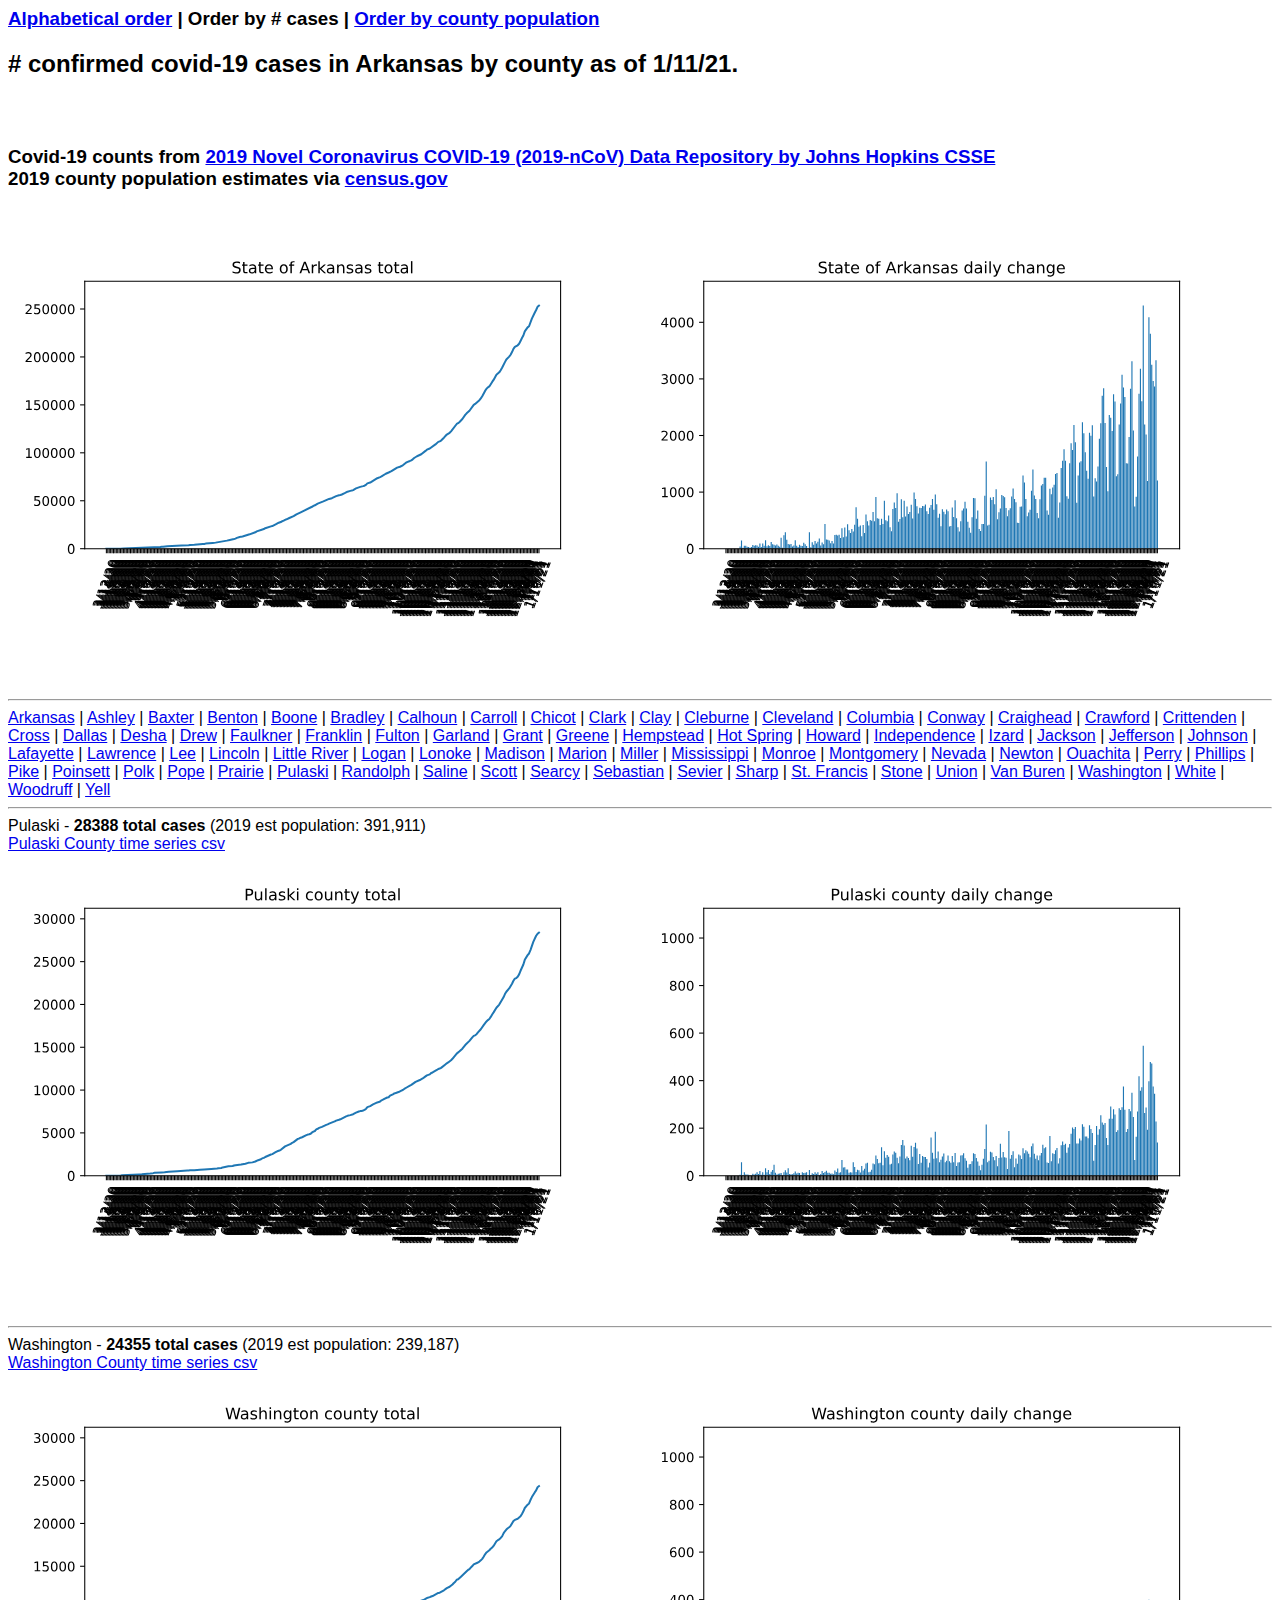
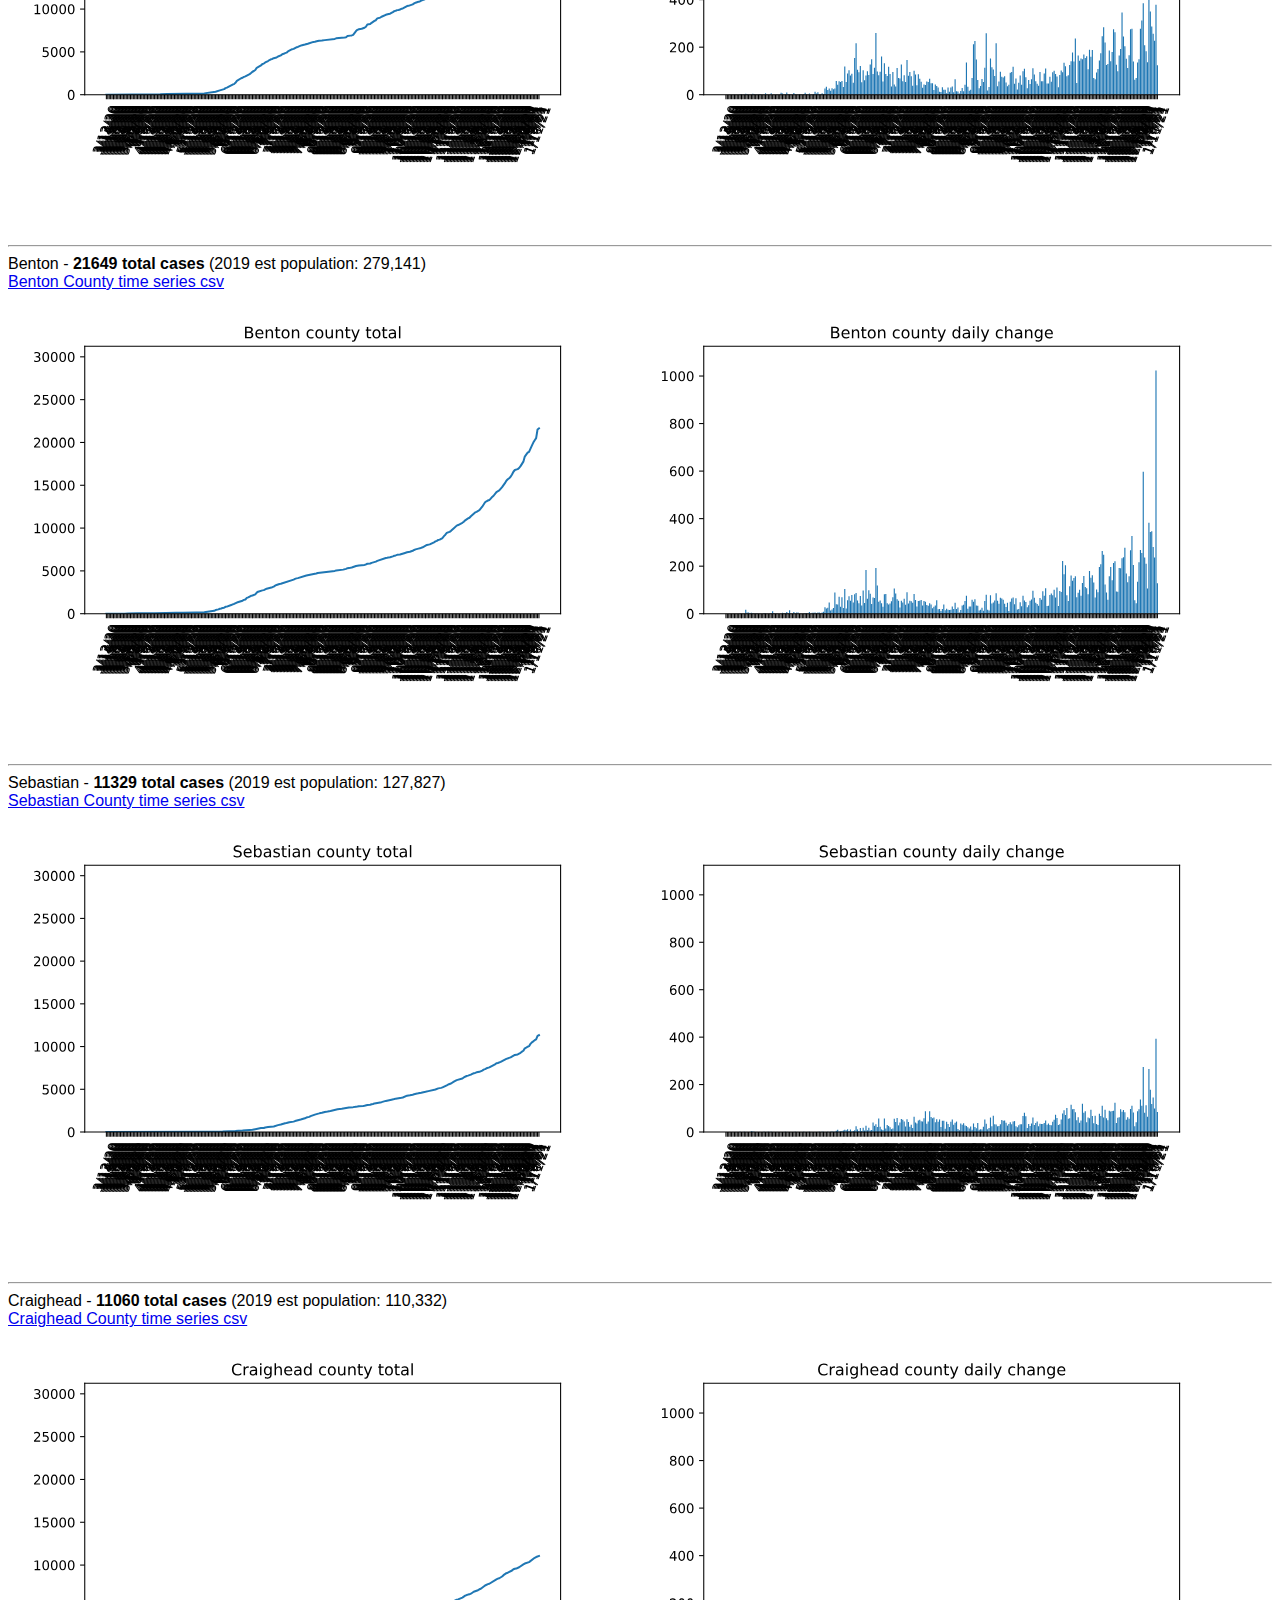
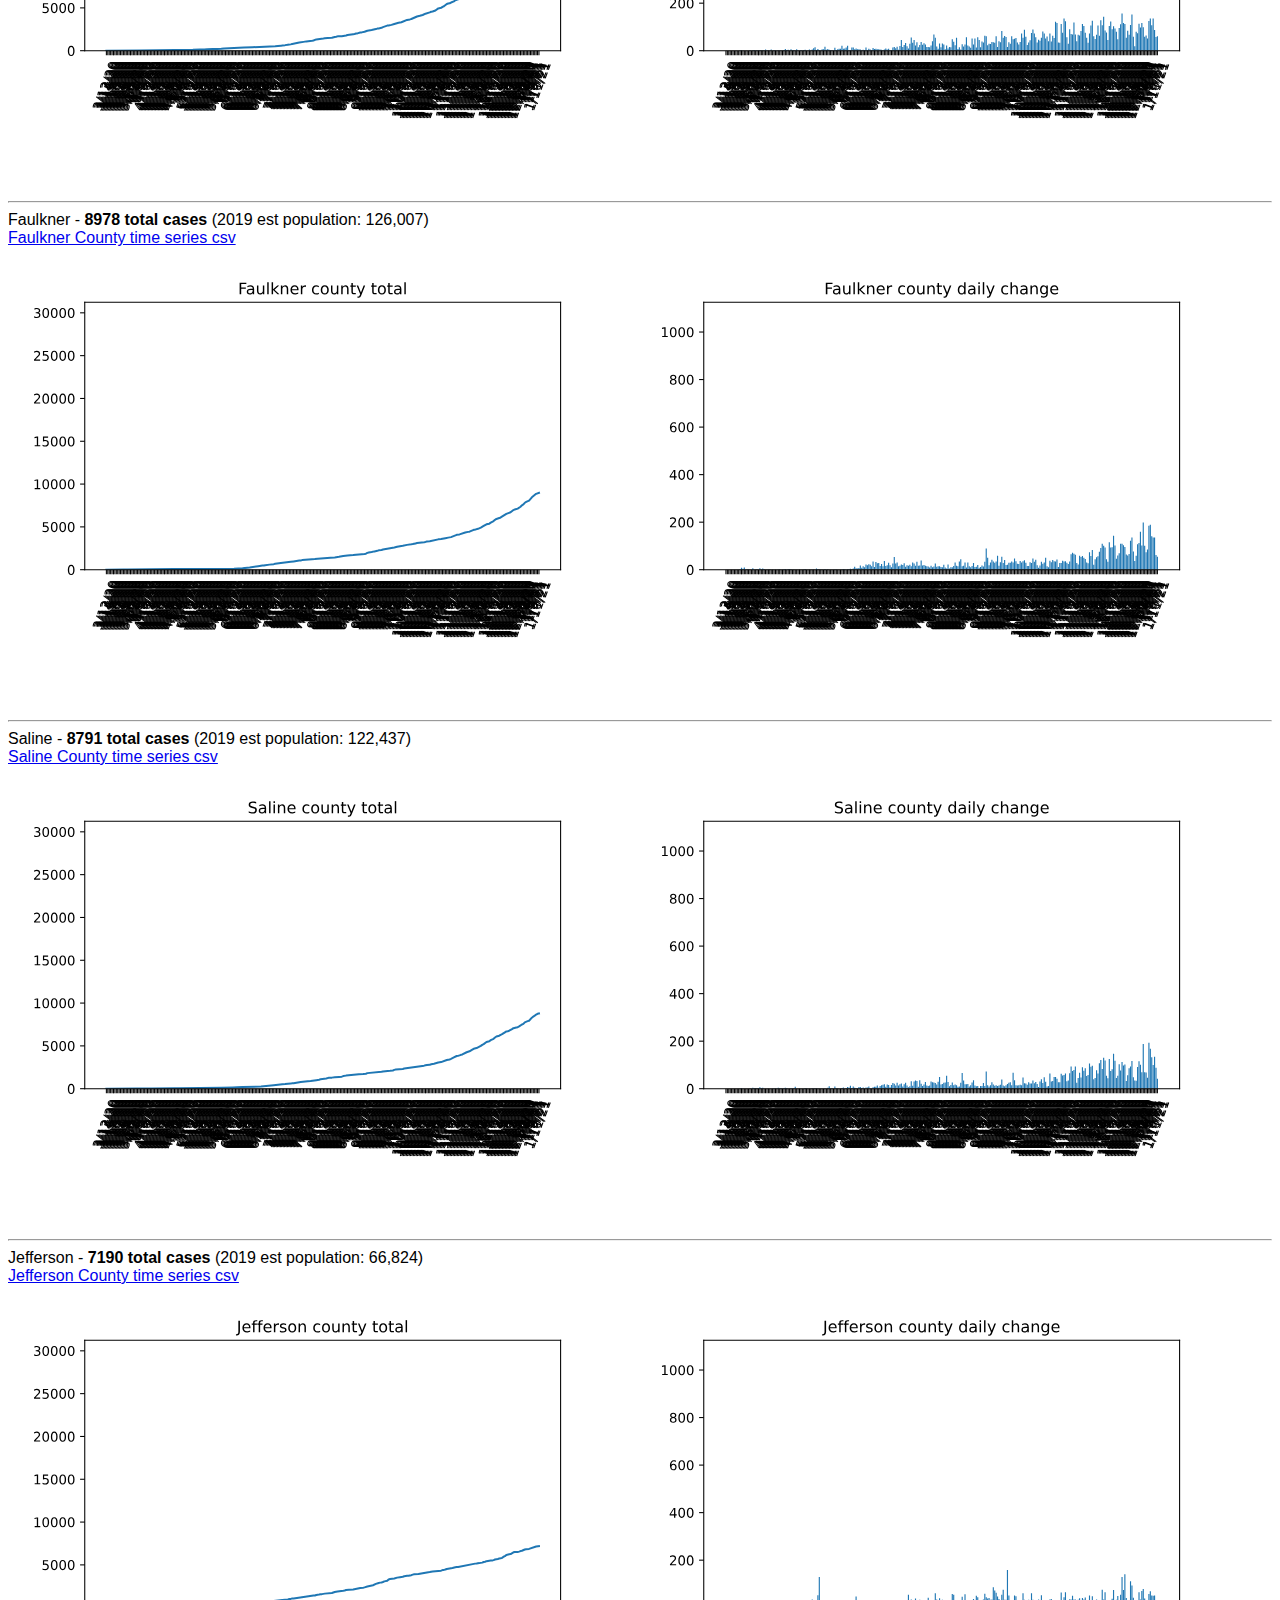
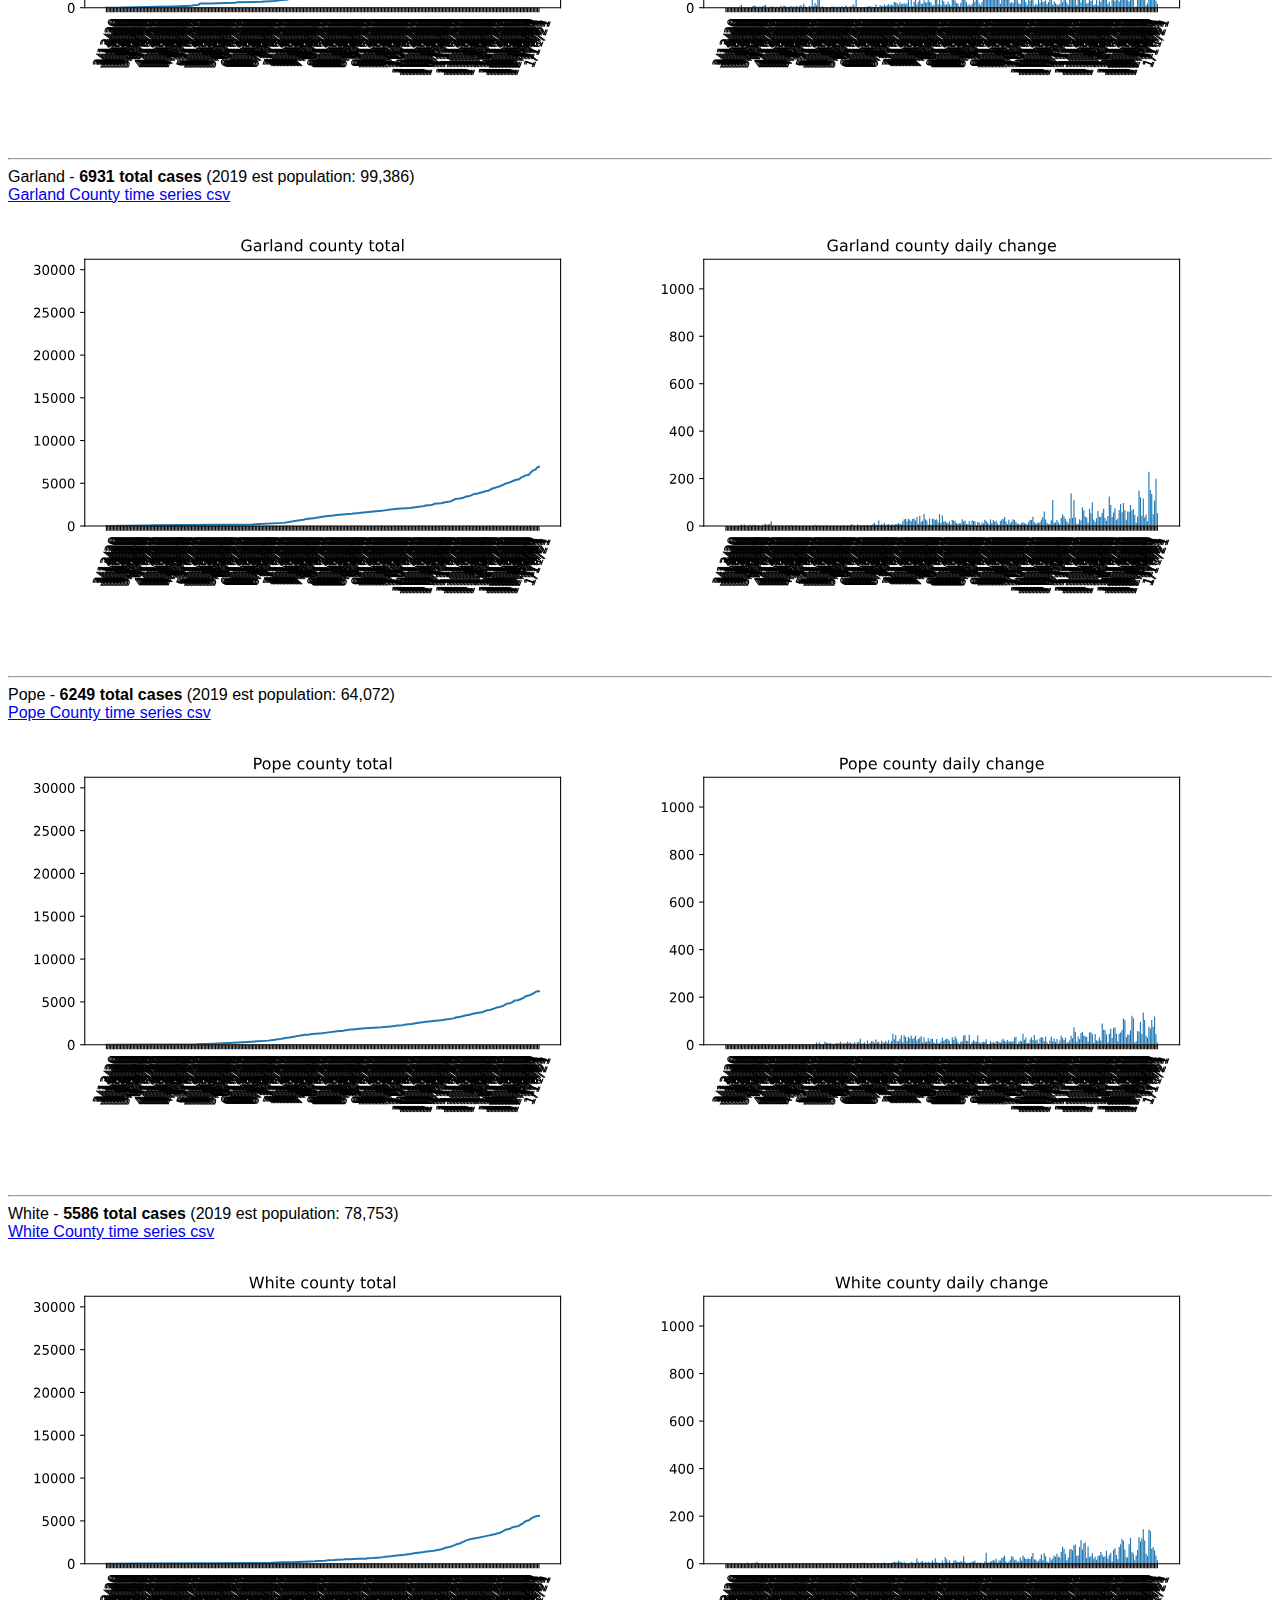
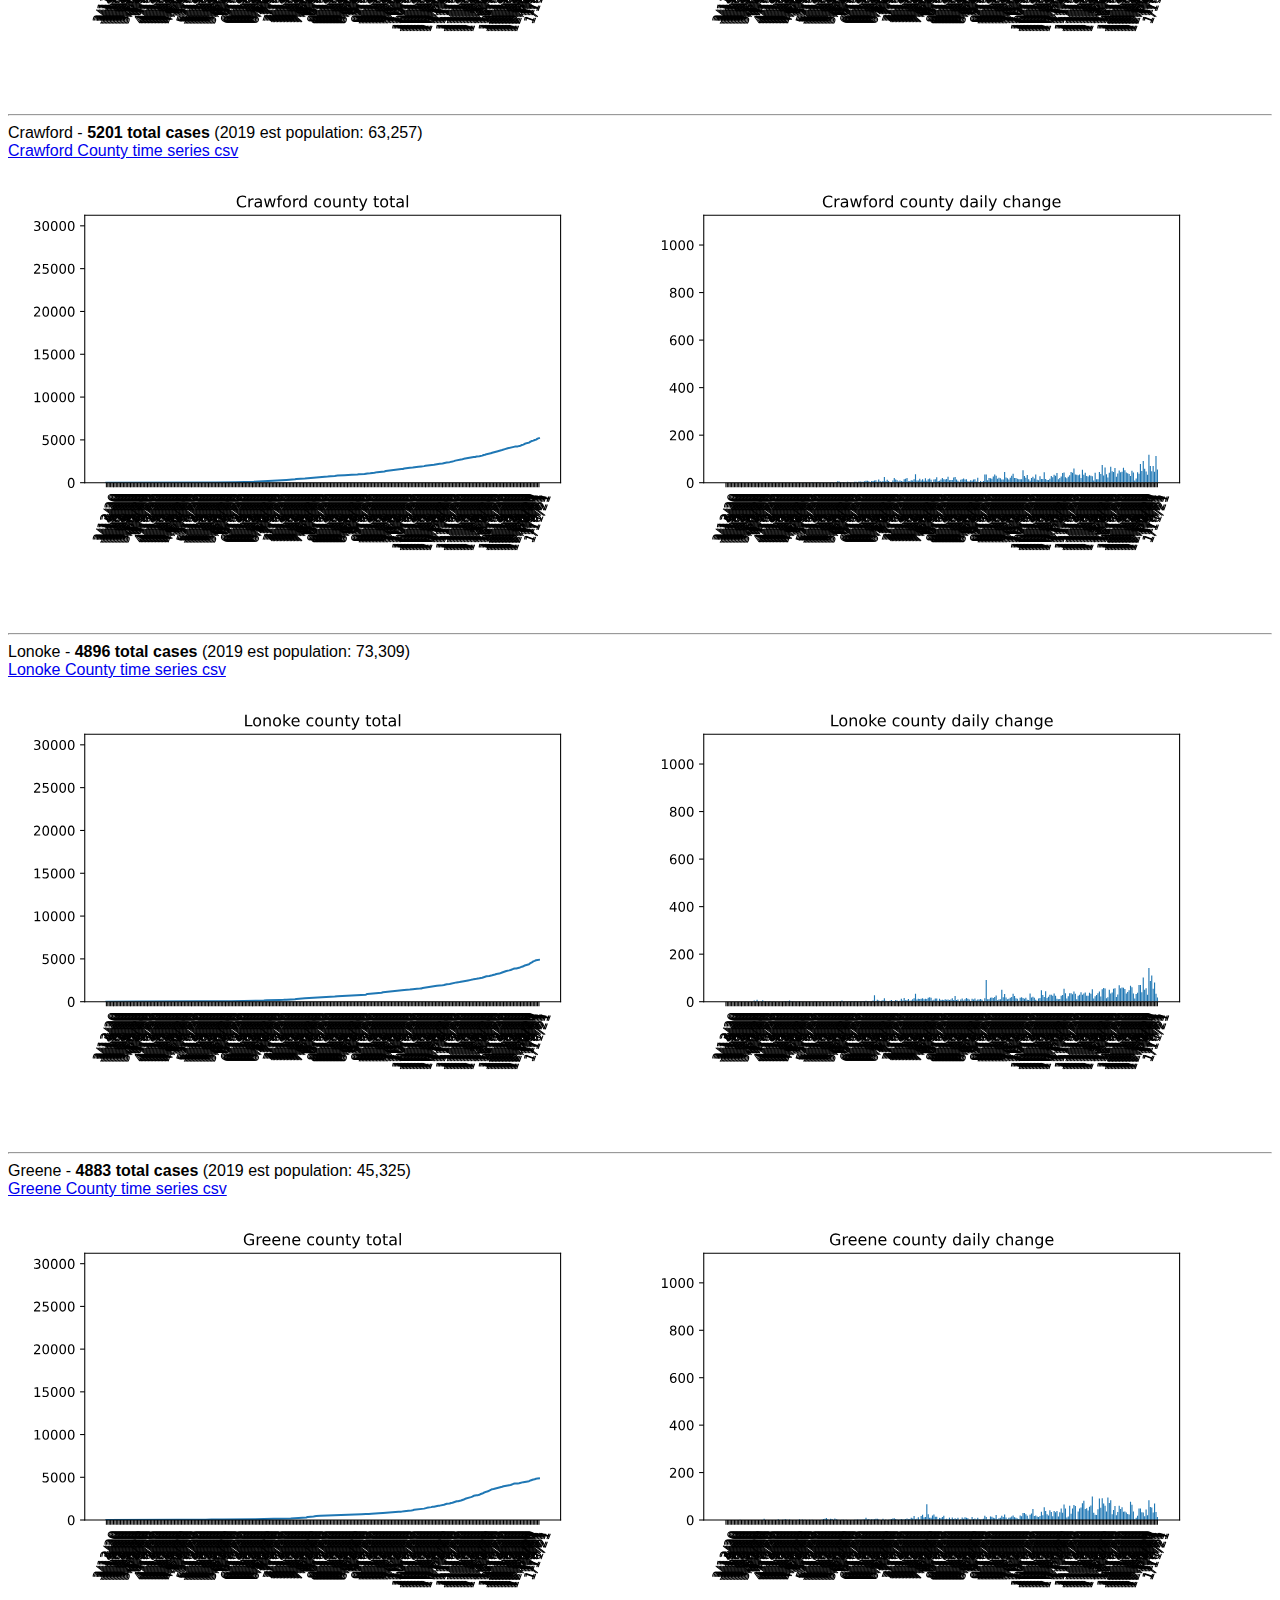
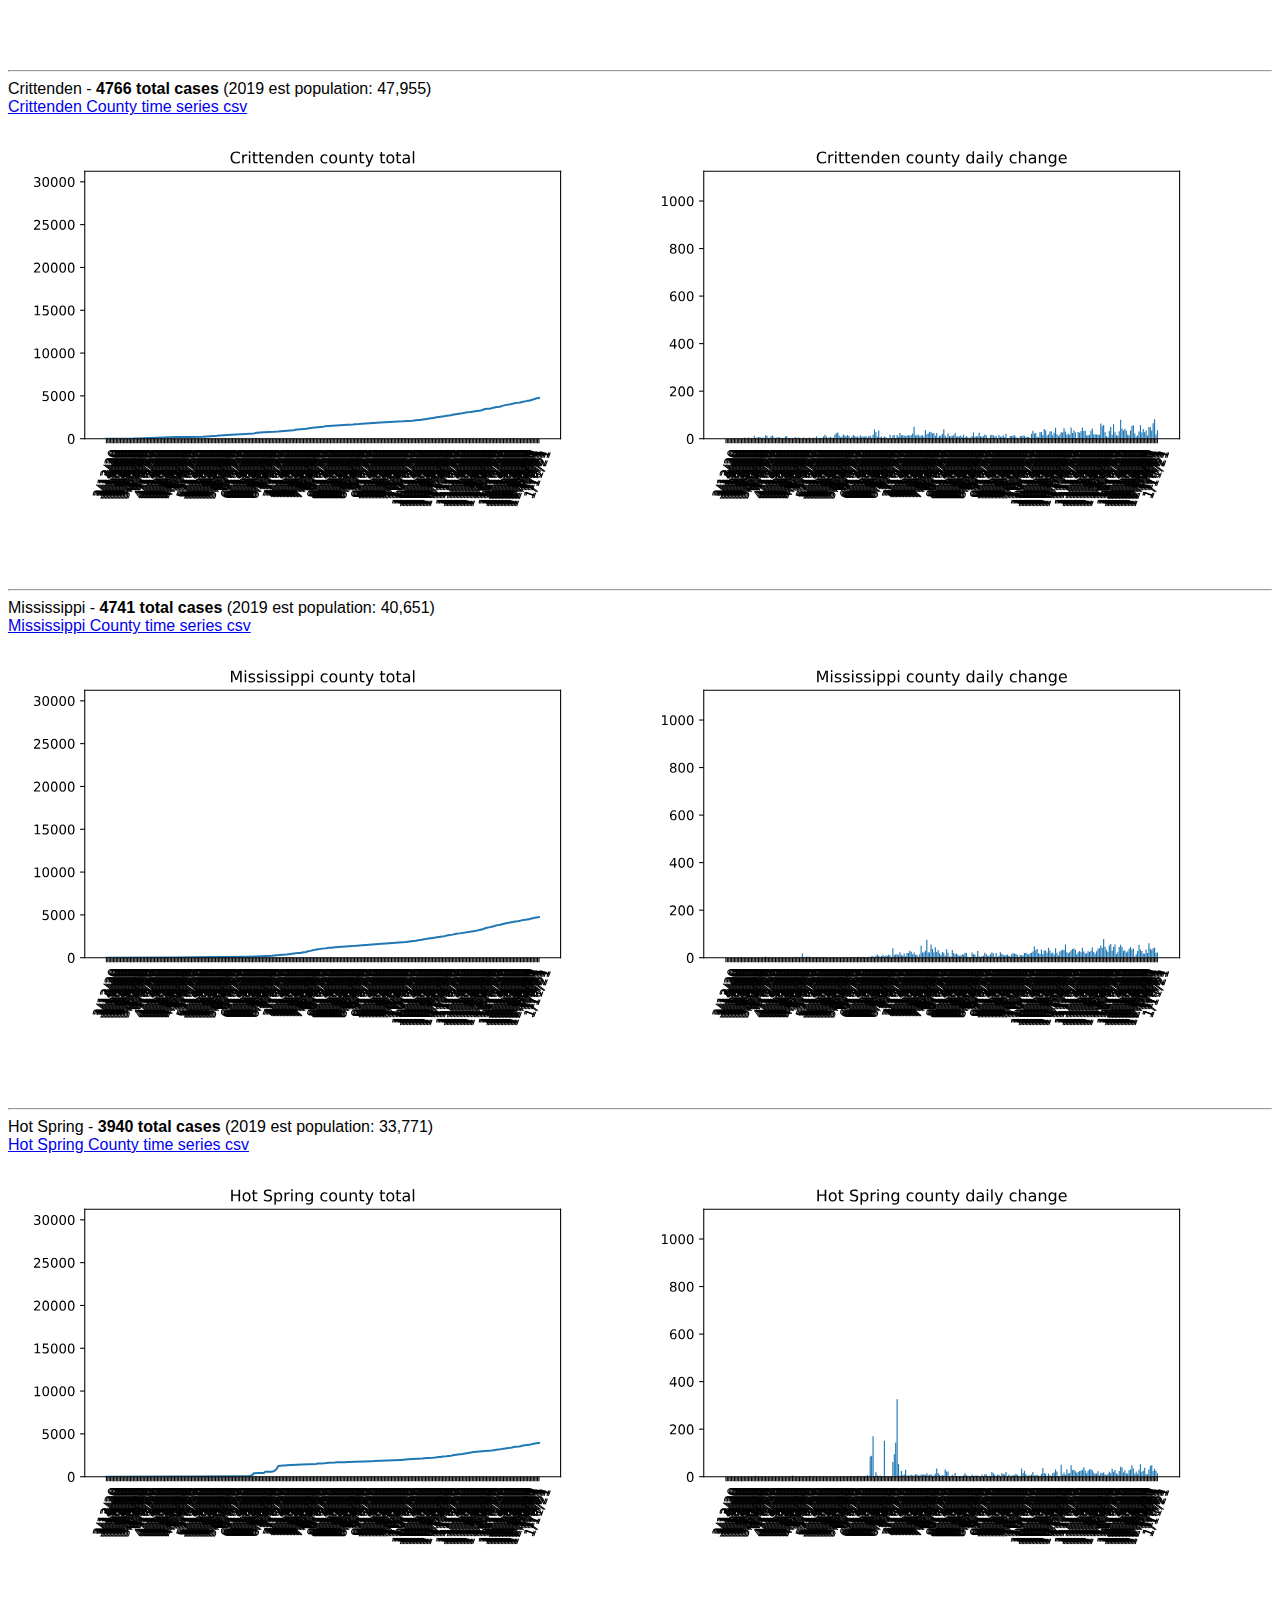
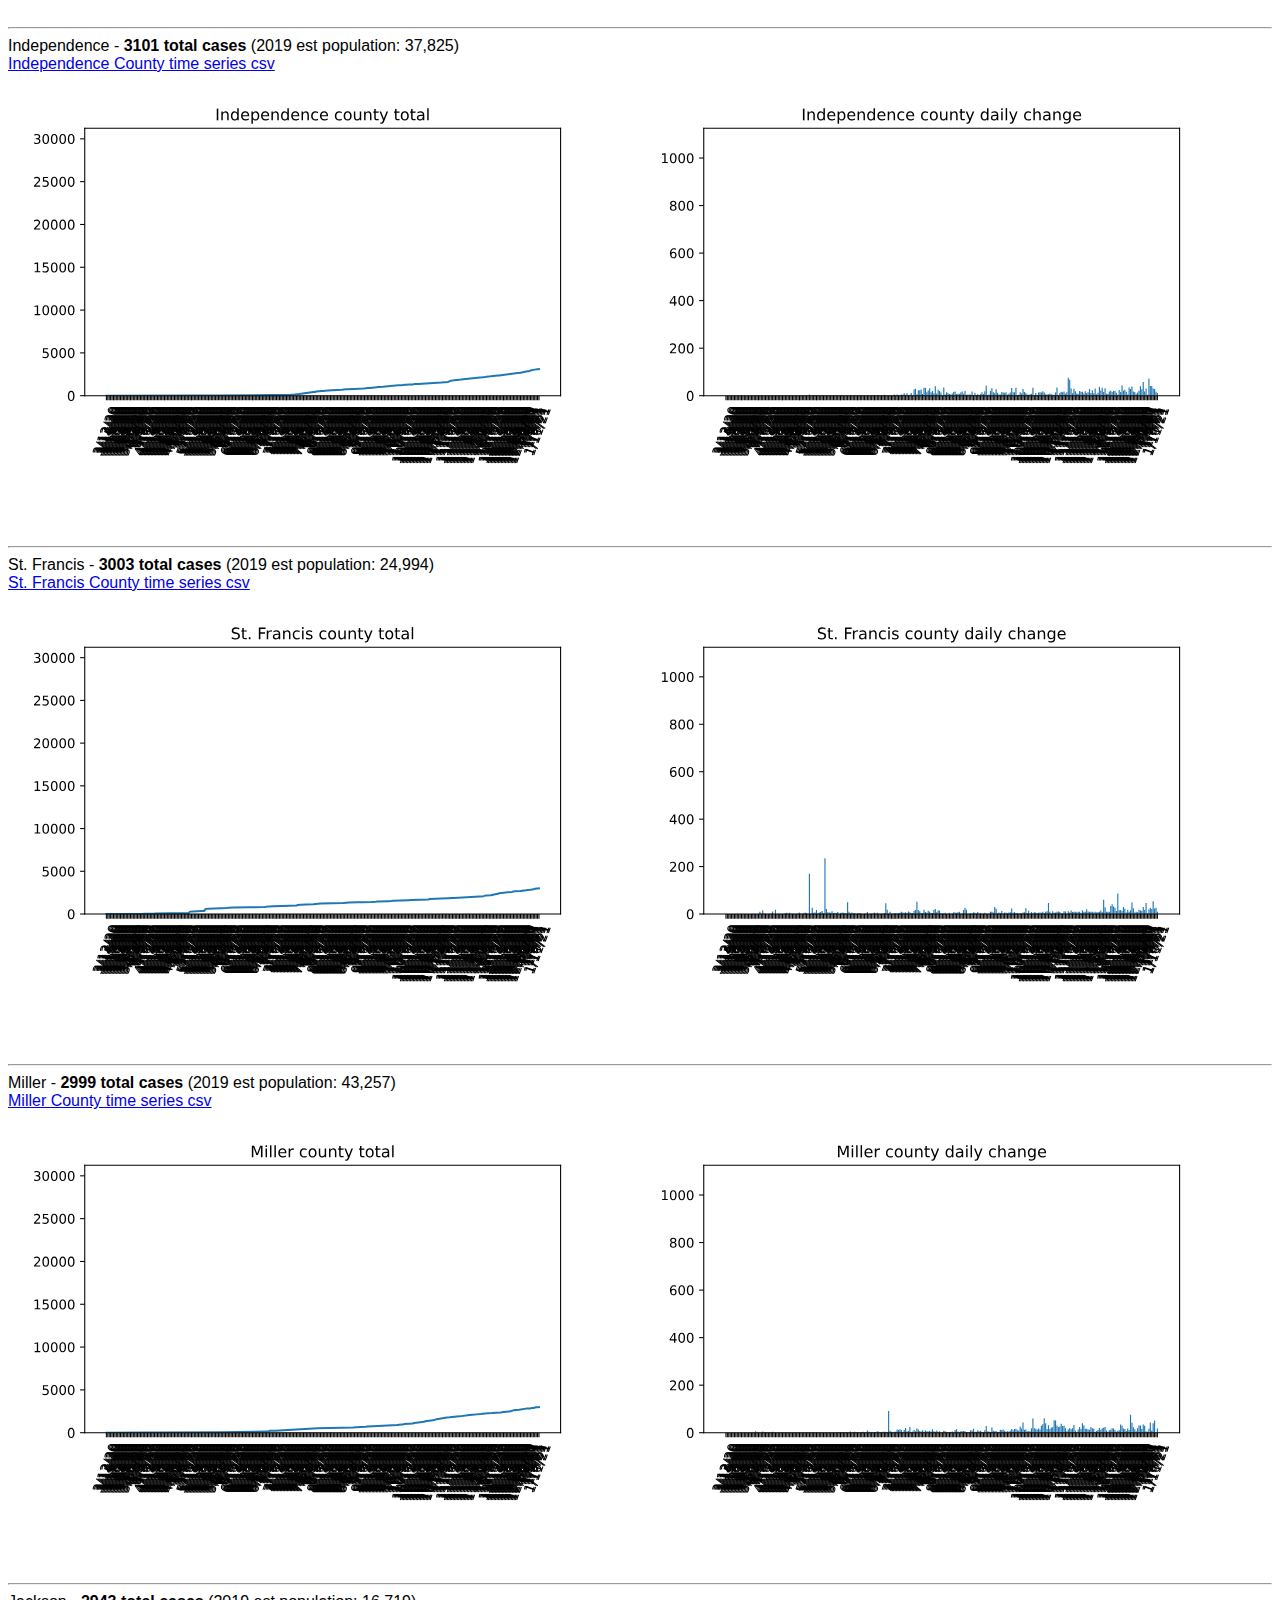
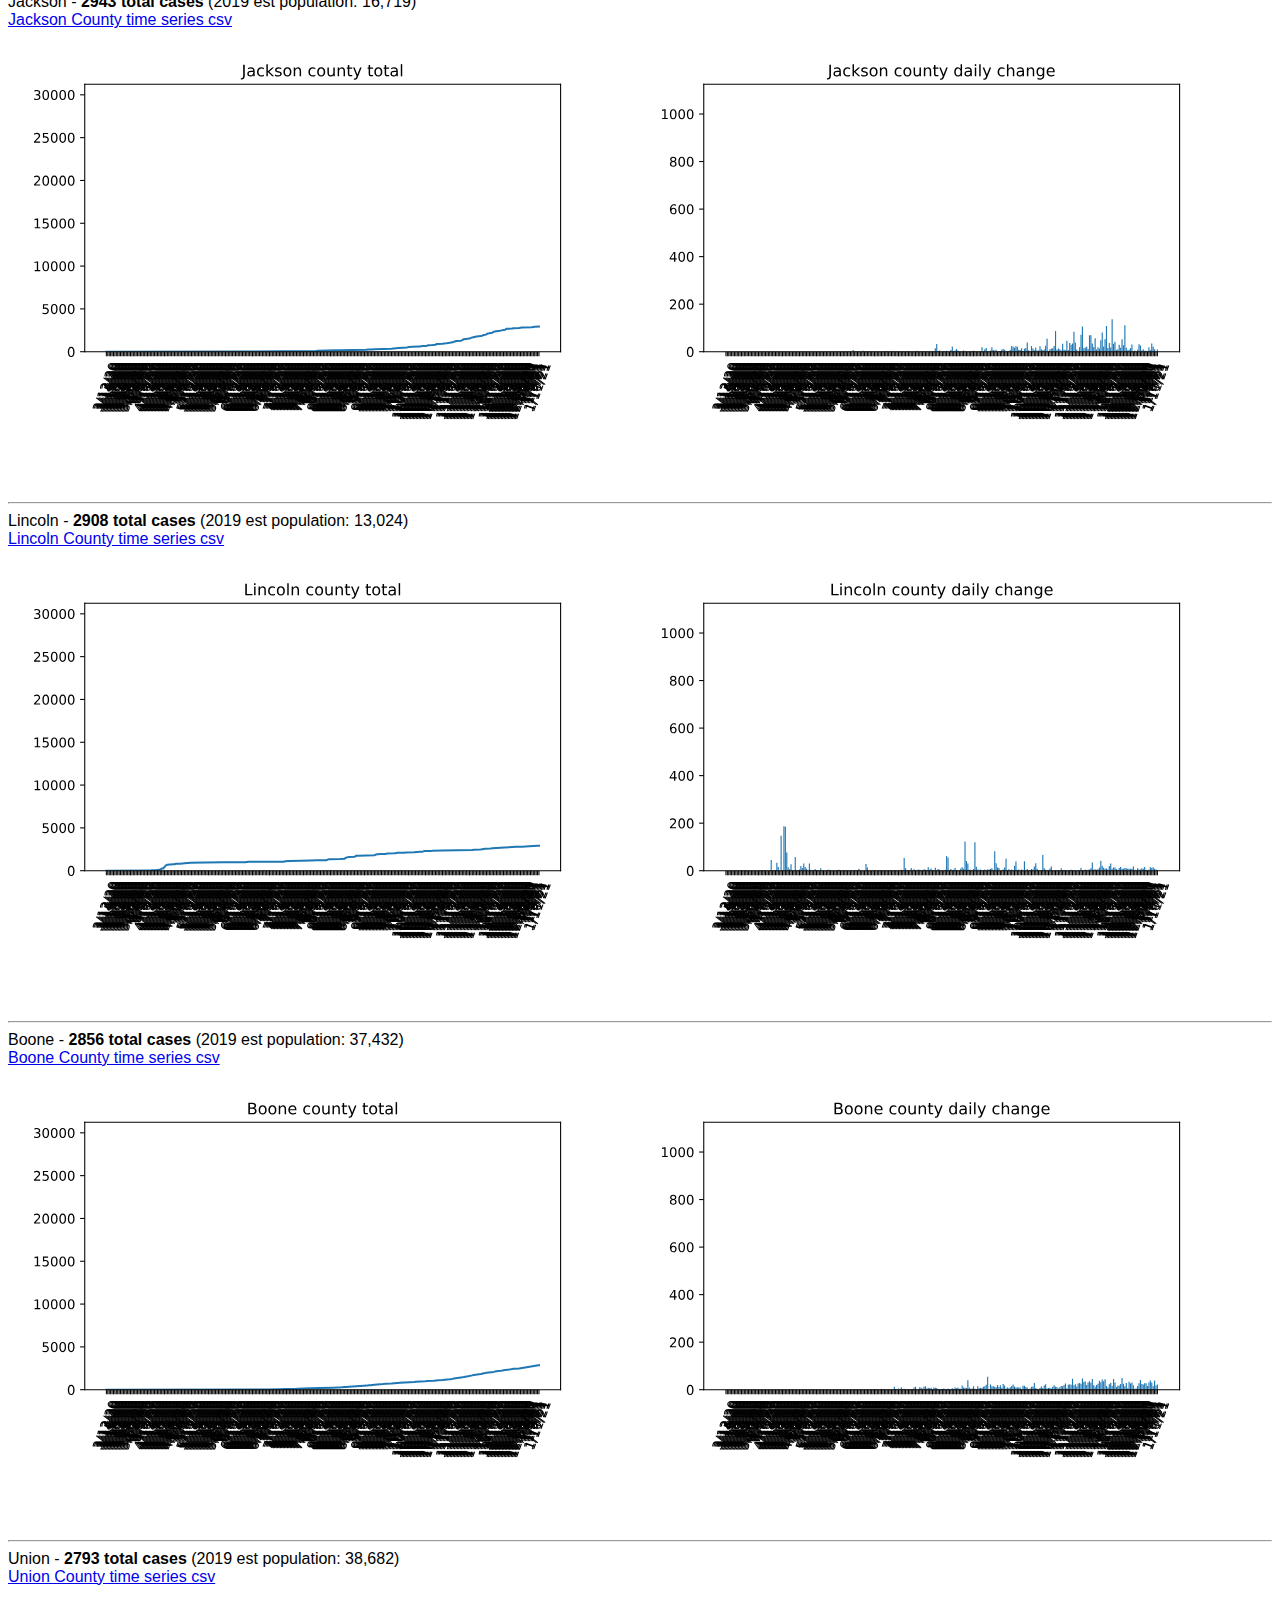
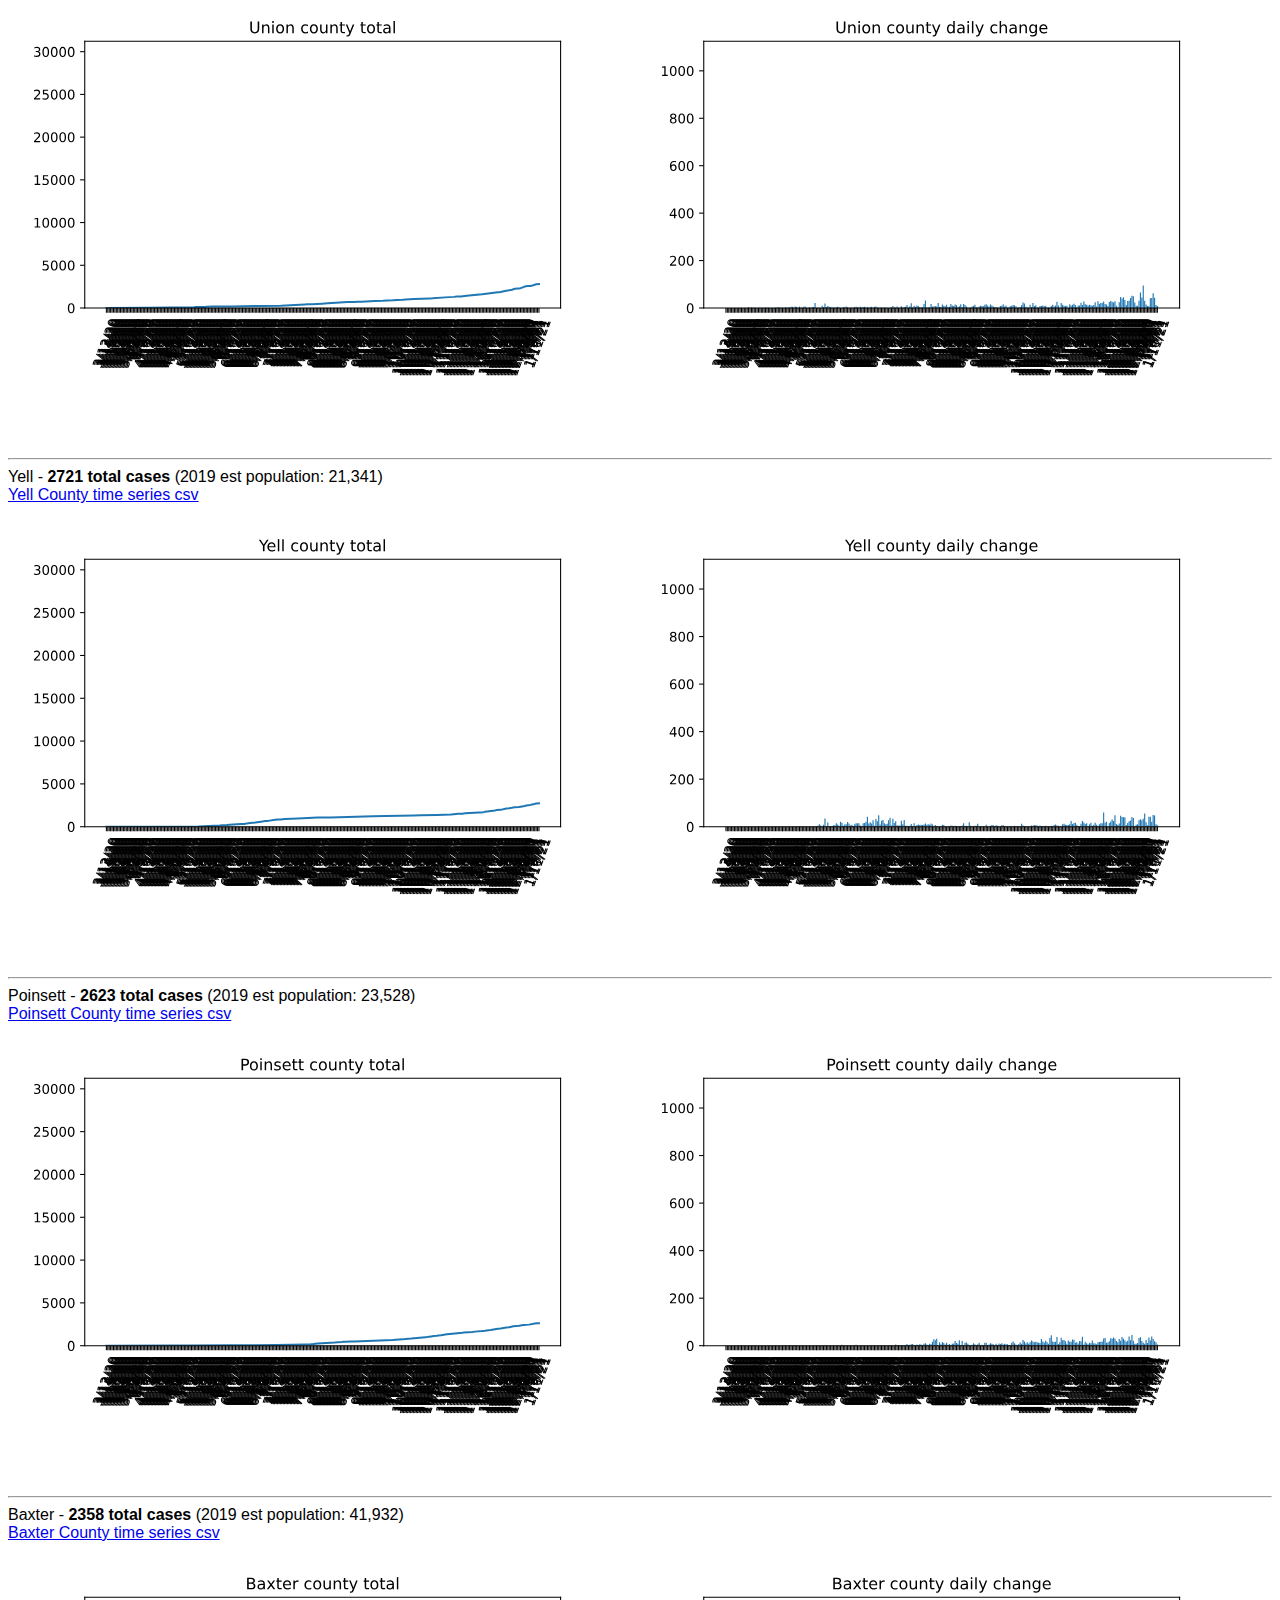
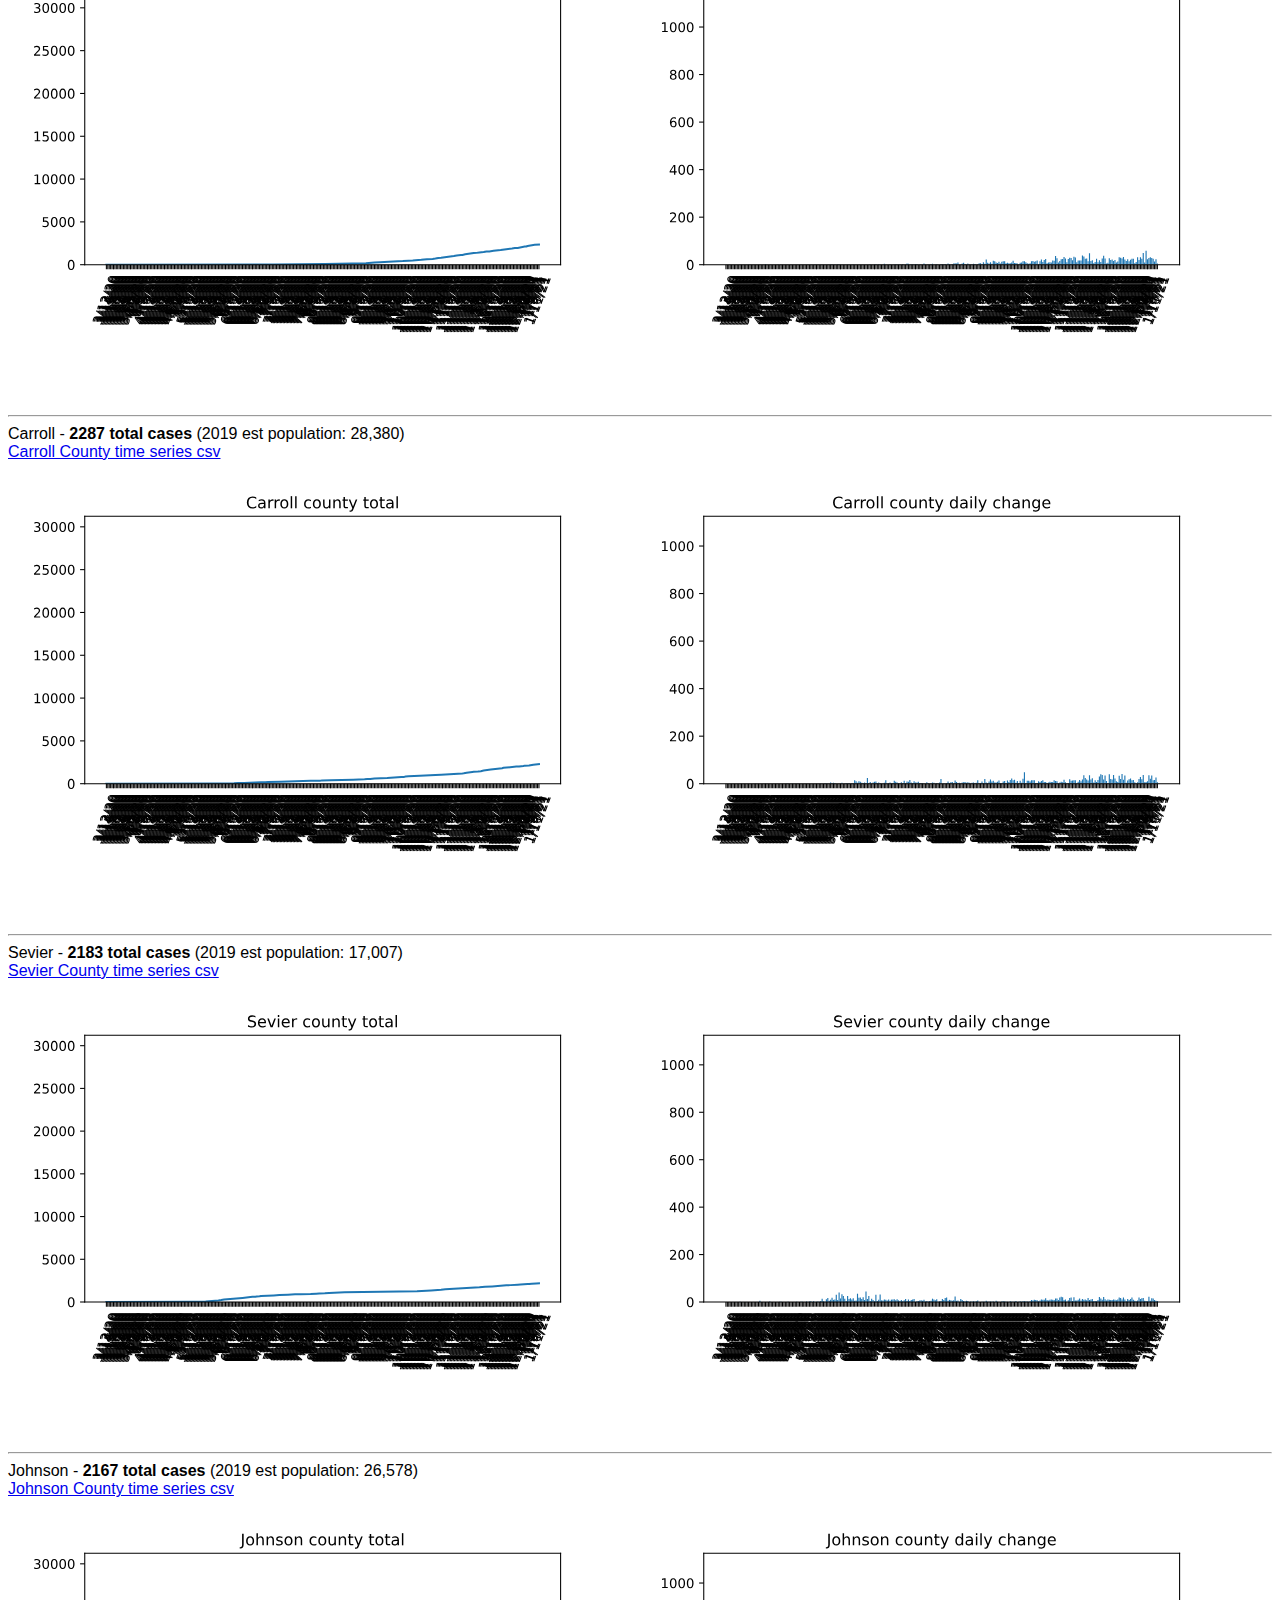
==== commit 94b60d32: "update" ====
--- a/index-by-cases.html
+++ b/index-by-cases.html
@@ -1,4 +1,4 @@
-<html><head><link rel="stylesheet" href="arcounties/style.css"/></head><h3><a href="./index.html">Alphabetical order</a> | Order by # cases | <a href="./index-by-pop.html"> Order by county population</a></h3><h2># confirmed covid-19 cases in Arkansas by county as of 1/6/21.<h2>
+<html><head><link rel="stylesheet" href="arcounties/style.css"/></head><h3><a href="./index.html">Alphabetical order</a> | Order by # cases | <a href="./index-by-pop.html"> Order by county population</a></h3><h2># confirmed covid-19 cases in Arkansas by county as of 1/11/21.<h2>
 <br>
 <h3>Covid-19 counts from 
 <a href="https://github.com/CSSEGISandData/COVID-19/blob/master/csse_covid_19_data/csse_covid_19_time_series/time_series_covid19_confirmed_US.csv">2019 Novel Coronavirus COVID-19 (2019-nCoV) Data Repository by Johns Hopkins CSSE</a>
@@ -6,525 +6,525 @@
 2019 county population estimates via <a href="https://www.census.gov/data/tables/time-series/demo/popest/2010s-counties-total.html">census.gov</a></h3><br><img src="./arcounties/images/AR.svg"/>
               <img src="./arcounties/images/AR-deltas.svg"/><br><hr><div style="content"><a href="#Arkansas">Arkansas</a> | <a href="#Ashley">Ashley</a> | <a href="#Baxter">Baxter</a> | <a href="#Benton">Benton</a> | <a href="#Boone">Boone</a> | <a href="#Bradley">Bradley</a> | <a href="#Calhoun">Calhoun</a> | <a href="#Carroll">Carroll</a> | <a href="#Chicot">Chicot</a> | <a href="#Clark">Clark</a> | <a href="#Clay">Clay</a> | <a href="#Cleburne">Cleburne</a> | <a href="#Cleveland">Cleveland</a> | <a href="#Columbia">Columbia</a> | <a href="#Conway">Conway</a> | <a href="#Craighead">Craighead</a> | <a href="#Crawford">Crawford</a> | <a href="#Crittenden">Crittenden</a> | <a href="#Cross">Cross</a> | <a href="#Dallas">Dallas</a> | <a href="#Desha">Desha</a> | <a href="#Drew">Drew</a> | <a href="#Faulkner">Faulkner</a> | <a href="#Franklin">Franklin</a> | <a href="#Fulton">Fulton</a> | <a href="#Garland">Garland</a> | <a href="#Grant">Grant</a> | <a href="#Greene">Greene</a> | <a href="#Hempstead">Hempstead</a> | <a href="#Hot_Spring">Hot Spring</a> | <a href="#Howard">Howard</a> | <a href="#Independence">Independence</a> | <a href="#Izard">Izard</a> | <a href="#Jackson">Jackson</a> | <a href="#Jefferson">Jefferson</a> | <a href="#Johnson">Johnson</a> | <a href="#Lafayette">Lafayette</a> | <a href="#Lawrence">Lawrence</a> | <a href="#Lee">Lee</a> | <a href="#Lincoln">Lincoln</a> | <a href="#Little_River">Little River</a> | <a href="#Logan">Logan</a> | <a href="#Lonoke">Lonoke</a> | <a href="#Madison">Madison</a> | <a href="#Marion">Marion</a> | <a href="#Miller">Miller</a> | <a href="#Mississippi">Mississippi</a> | <a href="#Monroe">Monroe</a> | <a href="#Montgomery">Montgomery</a> | <a href="#Nevada">Nevada</a> | <a href="#Newton">Newton</a> | <a href="#Ouachita">Ouachita</a> | <a href="#Perry">Perry</a> | <a href="#Phillips">Phillips</a> | <a href="#Pike">Pike</a> | <a href="#Poinsett">Poinsett</a> | <a href="#Polk">Polk</a> | <a href="#Pope">Pope</a> | <a href="#Prairie">Prairie</a> | <a href="#Pulaski">Pulaski</a> | <a href="#Randolph">Randolph</a> | <a href="#Saline">Saline</a> | <a href="#Scott">Scott</a> | <a href="#Searcy">Searcy</a> | <a href="#Sebastian">Sebastian</a> | <a href="#Sevier">Sevier</a> | <a href="#Sharp">Sharp</a> | <a href="#St._Francis">St. Francis</a> | <a href="#Stone">Stone</a> | <a href="#Union">Union</a> | <a href="#Van_Buren">Van Buren</a> | <a href="#Washington">Washington</a> | <a href="#White">White</a> | <a href="#Woodruff">Woodruff</a> | <a href="#Yell">Yell</a></div><div style="content" id="Pulaski">
               <hr>
-              Pulaski - <b>26828</a> total cases</b> (2019 est population: 391,911)
+              Pulaski - <b>28388</a> total cases</b> (2019 est population: 391,911)
               <br>
               <a href="./arcounties/Pulaski.csv">Pulaski County time series csv</a><br>
               <img src="./arcounties/images/Pulaski.svg"/>
               <img src="./arcounties/images/Pulaski-deltas.svg"/>
               </div><div style="content" id="Washington">
               <hr>
-              Washington - <b>23083</a> total cases</b> (2019 est population: 239,187)
+              Washington - <b>24355</a> total cases</b> (2019 est population: 239,187)
               <br>
               <a href="./arcounties/Washington.csv">Washington County time series csv</a><br>
               <img src="./arcounties/images/Washington.svg"/>
               <img src="./arcounties/images/Washington-deltas.svg"/>
               </div><div style="content" id="Benton">
               <hr>
-              Benton - <b>19634</a> total cases</b> (2019 est population: 279,141)
+              Benton - <b>21649</a> total cases</b> (2019 est population: 279,141)
               <br>
               <a href="./arcounties/Benton.csv">Benton County time series csv</a><br>
               <img src="./arcounties/images/Benton.svg"/>
               <img src="./arcounties/images/Benton-deltas.svg"/>
+              </div><div style="content" id="Sebastian">
+              <hr>
+              Sebastian - <b>11329</a> total cases</b> (2019 est population: 127,827)
+              <br>
+              <a href="./arcounties/Sebastian.csv">Sebastian County time series csv</a><br>
+              <img src="./arcounties/images/Sebastian.svg"/>
+              <img src="./arcounties/images/Sebastian-deltas.svg"/>
               </div><div style="content" id="Craighead">
               <hr>
-              Craighead - <b>10611</a> total cases</b> (2019 est population: 110,332)
+              Craighead - <b>11060</a> total cases</b> (2019 est population: 110,332)
               <br>
               <a href="./arcounties/Craighead.csv">Craighead County time series csv</a><br>
               <img src="./arcounties/images/Craighead.svg"/>
               <img src="./arcounties/images/Craighead-deltas.svg"/>
-              </div><div style="content" id="Sebastian">
-              <hr>
-              Sebastian - <b>10490</a> total cases</b> (2019 est population: 127,827)
-              <br>
-              <a href="./arcounties/Sebastian.csv">Sebastian County time series csv</a><br>
-              <img src="./arcounties/images/Sebastian.svg"/>
-              <img src="./arcounties/images/Sebastian-deltas.svg"/>
               </div><div style="content" id="Faulkner">
               <hr>
-              Faulkner - <b>8450</a> total cases</b> (2019 est population: 126,007)
+              Faulkner - <b>8978</a> total cases</b> (2019 est population: 126,007)
               <br>
               <a href="./arcounties/Faulkner.csv">Faulkner County time series csv</a><br>
               <img src="./arcounties/images/Faulkner.svg"/>
               <img src="./arcounties/images/Faulkner-deltas.svg"/>
               </div><div style="content" id="Saline">
               <hr>
-              Saline - <b>8295</a> total cases</b> (2019 est population: 122,437)
+              Saline - <b>8791</a> total cases</b> (2019 est population: 122,437)
               <br>
               <a href="./arcounties/Saline.csv">Saline County time series csv</a><br>
               <img src="./arcounties/images/Saline.svg"/>
               <img src="./arcounties/images/Saline-deltas.svg"/>
               </div><div style="content" id="Jefferson">
               <hr>
-              Jefferson - <b>6992</a> total cases</b> (2019 est population: 66,824)
+              Jefferson - <b>7190</a> total cases</b> (2019 est population: 66,824)
               <br>
               <a href="./arcounties/Jefferson.csv">Jefferson County time series csv</a><br>
               <img src="./arcounties/images/Jefferson.svg"/>
               <img src="./arcounties/images/Jefferson-deltas.svg"/>
               </div><div style="content" id="Garland">
               <hr>
-              Garland - <b>6385</a> total cases</b> (2019 est population: 99,386)
+              Garland - <b>6931</a> total cases</b> (2019 est population: 99,386)
               <br>
               <a href="./arcounties/Garland.csv">Garland County time series csv</a><br>
               <img src="./arcounties/images/Garland.svg"/>
               <img src="./arcounties/images/Garland-deltas.svg"/>
               </div><div style="content" id="Pope">
               <hr>
-              Pope - <b>5897</a> total cases</b> (2019 est population: 64,072)
+              Pope - <b>6249</a> total cases</b> (2019 est population: 64,072)
               <br>
               <a href="./arcounties/Pope.csv">Pope County time series csv</a><br>
               <img src="./arcounties/images/Pope.svg"/>
               <img src="./arcounties/images/Pope-deltas.svg"/>
               </div><div style="content" id="White">
               <hr>
-              White - <b>5347</a> total cases</b> (2019 est population: 78,753)
+              White - <b>5586</a> total cases</b> (2019 est population: 78,753)
               <br>
               <a href="./arcounties/White.csv">White County time series csv</a><br>
               <img src="./arcounties/images/White.svg"/>
               <img src="./arcounties/images/White-deltas.svg"/>
               </div><div style="content" id="Crawford">
               <hr>
-              Crawford - <b>4869</a> total cases</b> (2019 est population: 63,257)
+              Crawford - <b>5201</a> total cases</b> (2019 est population: 63,257)
               <br>
               <a href="./arcounties/Crawford.csv">Crawford County time series csv</a><br>
               <img src="./arcounties/images/Crawford.svg"/>
               <img src="./arcounties/images/Crawford-deltas.svg"/>
+              </div><div style="content" id="Lonoke">
+              <hr>
+              Lonoke - <b>4896</a> total cases</b> (2019 est population: 73,309)
+              <br>
+              <a href="./arcounties/Lonoke.csv">Lonoke County time series csv</a><br>
+              <img src="./arcounties/images/Lonoke.svg"/>
+              <img src="./arcounties/images/Lonoke-deltas.svg"/>
               </div><div style="content" id="Greene">
               <hr>
-              Greene - <b>4681</a> total cases</b> (2019 est population: 45,325)
+              Greene - <b>4883</a> total cases</b> (2019 est population: 45,325)
               <br>
               <a href="./arcounties/Greene.csv">Greene County time series csv</a><br>
               <img src="./arcounties/images/Greene.svg"/>
               <img src="./arcounties/images/Greene-deltas.svg"/>
-              </div><div style="content" id="Lonoke">
-              <hr>
-              Lonoke - <b>4600</a> total cases</b> (2019 est population: 73,309)
-              <br>
-              <a href="./arcounties/Lonoke.csv">Lonoke County time series csv</a><br>
-              <img src="./arcounties/images/Lonoke.svg"/>
-              <img src="./arcounties/images/Lonoke-deltas.svg"/>
+              </div><div style="content" id="Crittenden">
+              <hr>
+              Crittenden - <b>4766</a> total cases</b> (2019 est population: 47,955)
+              <br>
+              <a href="./arcounties/Crittenden.csv">Crittenden County time series csv</a><br>
+              <img src="./arcounties/images/Crittenden.svg"/>
+              <img src="./arcounties/images/Crittenden-deltas.svg"/>
               </div><div style="content" id="Mississippi">
               <hr>
-              Mississippi - <b>4582</a> total cases</b> (2019 est population: 40,651)
+              Mississippi - <b>4741</a> total cases</b> (2019 est population: 40,651)
               <br>
               <a href="./arcounties/Mississippi.csv">Mississippi County time series csv</a><br>
               <img src="./arcounties/images/Mississippi.svg"/>
               <img src="./arcounties/images/Mississippi-deltas.svg"/>
-              </div><div style="content" id="Crittenden">
-              <hr>
-              Crittenden - <b>4531</a> total cases</b> (2019 est population: 47,955)
-              <br>
-              <a href="./arcounties/Crittenden.csv">Crittenden County time series csv</a><br>
-              <img src="./arcounties/images/Crittenden.svg"/>
-              <img src="./arcounties/images/Crittenden-deltas.svg"/>
               </div><div style="content" id="Hot_Spring">
               <hr>
-              Hot Spring - <b>3795</a> total cases</b> (2019 est population: 33,771)
+              Hot Spring - <b>3940</a> total cases</b> (2019 est population: 33,771)
               <br>
               <a href="./arcounties/Hot_Spring.csv">Hot Spring County time series csv</a><br>
               <img src="./arcounties/images/Hot Spring.svg"/>
               <img src="./arcounties/images/Hot Spring-deltas.svg"/>
               </div><div style="content" id="Independence">
               <hr>
-              Independence - <b>2974</a> total cases</b> (2019 est population: 37,825)
+              Independence - <b>3101</a> total cases</b> (2019 est population: 37,825)
               <br>
               <a href="./arcounties/Independence.csv">Independence County time series csv</a><br>
               <img src="./arcounties/images/Independence.svg"/>
               <img src="./arcounties/images/Independence-deltas.svg"/>
+              </div><div style="content" id="St._Francis">
+              <hr>
+              St. Francis - <b>3003</a> total cases</b> (2019 est population: 24,994)
+              <br>
+              <a href="./arcounties/St._Francis.csv">St. Francis County time series csv</a><br>
+              <img src="./arcounties/images/St. Francis.svg"/>
+              <img src="./arcounties/images/St. Francis-deltas.svg"/>
               </div><div style="content" id="Miller">
               <hr>
-              Miller - <b>2882</a> total cases</b> (2019 est population: 43,257)
+              Miller - <b>2999</a> total cases</b> (2019 est population: 43,257)
               <br>
               <a href="./arcounties/Miller.csv">Miller County time series csv</a><br>
               <img src="./arcounties/images/Miller.svg"/>
               <img src="./arcounties/images/Miller-deltas.svg"/>
-              </div><div style="content" id="St._Francis">
-              <hr>
-              St. Francis - <b>2870</a> total cases</b> (2019 est population: 24,994)
-              <br>
-              <a href="./arcounties/St._Francis.csv">St. Francis County time series csv</a><br>
-              <img src="./arcounties/images/St. Francis.svg"/>
-              <img src="./arcounties/images/St. Francis-deltas.svg"/>
               </div><div style="content" id="Jackson">
               <hr>
-              Jackson - <b>2866</a> total cases</b> (2019 est population: 16,719)
+              Jackson - <b>2943</a> total cases</b> (2019 est population: 16,719)
               <br>
               <a href="./arcounties/Jackson.csv">Jackson County time series csv</a><br>
               <img src="./arcounties/images/Jackson.svg"/>
               <img src="./arcounties/images/Jackson-deltas.svg"/>
               </div><div style="content" id="Lincoln">
               <hr>
-              Lincoln - <b>2866</a> total cases</b> (2019 est population: 13,024)
+              Lincoln - <b>2908</a> total cases</b> (2019 est population: 13,024)
               <br>
               <a href="./arcounties/Lincoln.csv">Lincoln County time series csv</a><br>
               <img src="./arcounties/images/Lincoln.svg"/>
               <img src="./arcounties/images/Lincoln-deltas.svg"/>
               </div><div style="content" id="Boone">
               <hr>
-              Boone - <b>2732</a> total cases</b> (2019 est population: 37,432)
+              Boone - <b>2856</a> total cases</b> (2019 est population: 37,432)
               <br>
               <a href="./arcounties/Boone.csv">Boone County time series csv</a><br>
               <img src="./arcounties/images/Boone.svg"/>
               <img src="./arcounties/images/Boone-deltas.svg"/>
               </div><div style="content" id="Union">
               <hr>
-              Union - <b>2625</a> total cases</b> (2019 est population: 38,682)
+              Union - <b>2793</a> total cases</b> (2019 est population: 38,682)
               <br>
               <a href="./arcounties/Union.csv">Union County time series csv</a><br>
               <img src="./arcounties/images/Union.svg"/>
               <img src="./arcounties/images/Union-deltas.svg"/>
               </div><div style="content" id="Yell">
               <hr>
-              Yell - <b>2588</a> total cases</b> (2019 est population: 21,341)
+              Yell - <b>2721</a> total cases</b> (2019 est population: 21,341)
               <br>
               <a href="./arcounties/Yell.csv">Yell County time series csv</a><br>
               <img src="./arcounties/images/Yell.svg"/>
               <img src="./arcounties/images/Yell-deltas.svg"/>
               </div><div style="content" id="Poinsett">
               <hr>
-              Poinsett - <b>2518</a> total cases</b> (2019 est population: 23,528)
+              Poinsett - <b>2623</a> total cases</b> (2019 est population: 23,528)
               <br>
               <a href="./arcounties/Poinsett.csv">Poinsett County time series csv</a><br>
               <img src="./arcounties/images/Poinsett.svg"/>
               <img src="./arcounties/images/Poinsett-deltas.svg"/>
               </div><div style="content" id="Baxter">
               <hr>
-              Baxter - <b>2264</a> total cases</b> (2019 est population: 41,932)
+              Baxter - <b>2358</a> total cases</b> (2019 est population: 41,932)
               <br>
               <a href="./arcounties/Baxter.csv">Baxter County time series csv</a><br>
               <img src="./arcounties/images/Baxter.svg"/>
               <img src="./arcounties/images/Baxter-deltas.svg"/>
               </div><div style="content" id="Carroll">
               <hr>
-              Carroll - <b>2190</a> total cases</b> (2019 est population: 28,380)
+              Carroll - <b>2287</a> total cases</b> (2019 est population: 28,380)
               <br>
               <a href="./arcounties/Carroll.csv">Carroll County time series csv</a><br>
               <img src="./arcounties/images/Carroll.svg"/>
               <img src="./arcounties/images/Carroll-deltas.svg"/>
               </div><div style="content" id="Sevier">
               <hr>
-              Sevier - <b>2135</a> total cases</b> (2019 est population: 17,007)
+              Sevier - <b>2183</a> total cases</b> (2019 est population: 17,007)
               <br>
               <a href="./arcounties/Sevier.csv">Sevier County time series csv</a><br>
               <img src="./arcounties/images/Sevier.svg"/>
               <img src="./arcounties/images/Sevier-deltas.svg"/>
               </div><div style="content" id="Johnson">
               <hr>
-              Johnson - <b>2024</a> total cases</b> (2019 est population: 26,578)
+              Johnson - <b>2167</a> total cases</b> (2019 est population: 26,578)
               <br>
               <a href="./arcounties/Johnson.csv">Johnson County time series csv</a><br>
               <img src="./arcounties/images/Johnson.svg"/>
               <img src="./arcounties/images/Johnson-deltas.svg"/>
               </div><div style="content" id="Lawrence">
               <hr>
-              Lawrence - <b>1667</a> total cases</b> (2019 est population: 16,406)
+              Lawrence - <b>1729</a> total cases</b> (2019 est population: 16,406)
               <br>
               <a href="./arcounties/Lawrence.csv">Lawrence County time series csv</a><br>
               <img src="./arcounties/images/Lawrence.svg"/>
               <img src="./arcounties/images/Lawrence-deltas.svg"/>
               </div><div style="content" id="Columbia">
               <hr>
-              Columbia - <b>1660</a> total cases</b> (2019 est population: 23,457)
+              Columbia - <b>1707</a> total cases</b> (2019 est population: 23,457)
               <br>
               <a href="./arcounties/Columbia.csv">Columbia County time series csv</a><br>
               <img src="./arcounties/images/Columbia.svg"/>
               <img src="./arcounties/images/Columbia-deltas.svg"/>
+              </div><div style="content" id="Logan">
+              <hr>
+              Logan - <b>1682</a> total cases</b> (2019 est population: 21,466)
+              <br>
+              <a href="./arcounties/Logan.csv">Logan County time series csv</a><br>
+              <img src="./arcounties/images/Logan.svg"/>
+              <img src="./arcounties/images/Logan-deltas.svg"/>
+              </div><div style="content" id="Conway">
+              <hr>
+              Conway - <b>1653</a> total cases</b> (2019 est population: 20,846)
+              <br>
+              <a href="./arcounties/Conway.csv">Conway County time series csv</a><br>
+              <img src="./arcounties/images/Conway.svg"/>
+              <img src="./arcounties/images/Conway-deltas.svg"/>
               </div><div style="content" id="Randolph">
               <hr>
-              Randolph - <b>1571</a> total cases</b> (2019 est population: 17,958)
+              Randolph - <b>1630</a> total cases</b> (2019 est population: 17,958)
               <br>
               <a href="./arcounties/Randolph.csv">Randolph County time series csv</a><br>
               <img src="./arcounties/images/Randolph.svg"/>
               <img src="./arcounties/images/Randolph-deltas.svg"/>
-              </div><div style="content" id="Logan">
-              <hr>
-              Logan - <b>1560</a> total cases</b> (2019 est population: 21,466)
-              <br>
-              <a href="./arcounties/Logan.csv">Logan County time series csv</a><br>
-              <img src="./arcounties/images/Logan.svg"/>
-              <img src="./arcounties/images/Logan-deltas.svg"/>
+              </div><div style="content" id="Ouachita">
+              <hr>
+              Ouachita - <b>1613</a> total cases</b> (2019 est population: 23,382)
+              <br>
+              <a href="./arcounties/Ouachita.csv">Ouachita County time series csv</a><br>
+              <img src="./arcounties/images/Ouachita.svg"/>
+              <img src="./arcounties/images/Ouachita-deltas.svg"/>
               </div><div style="content" id="Drew">
               <hr>
-              Drew - <b>1544</a> total cases</b> (2019 est population: 18,219)
+              Drew - <b>1612</a> total cases</b> (2019 est population: 18,219)
               <br>
               <a href="./arcounties/Drew.csv">Drew County time series csv</a><br>
               <img src="./arcounties/images/Drew.svg"/>
               <img src="./arcounties/images/Drew-deltas.svg"/>
               </div><div style="content" id="Cross">
               <hr>
-              Cross - <b>1535</a> total cases</b> (2019 est population: 16,419)
+              Cross - <b>1605</a> total cases</b> (2019 est population: 16,419)
               <br>
               <a href="./arcounties/Cross.csv">Cross County time series csv</a><br>
               <img src="./arcounties/images/Cross.svg"/>
               <img src="./arcounties/images/Cross-deltas.svg"/>
-              </div><div style="content" id="Conway">
-              <hr>
-              Conway - <b>1519</a> total cases</b> (2019 est population: 20,846)
-              <br>
-              <a href="./arcounties/Conway.csv">Conway County time series csv</a><br>
-              <img src="./arcounties/images/Conway.svg"/>
-              <img src="./arcounties/images/Conway-deltas.svg"/>
+              </div><div style="content" id="Clark">
+              <hr>
+              Clark - <b>1531</a> total cases</b> (2019 est population: 22,320)
+              <br>
+              <a href="./arcounties/Clark.csv">Clark County time series csv</a><br>
+              <img src="./arcounties/images/Clark.svg"/>
+              <img src="./arcounties/images/Clark-deltas.svg"/>
               </div><div style="content" id="Lee">
               <hr>
-              Lee - <b>1489</a> total cases</b> (2019 est population: 8,857)
+              Lee - <b>1520</a> total cases</b> (2019 est population: 8,857)
               <br>
               <a href="./arcounties/Lee.csv">Lee County time series csv</a><br>
               <img src="./arcounties/images/Lee.svg"/>
               <img src="./arcounties/images/Lee-deltas.svg"/>
-              </div><div style="content" id="Ouachita">
-              <hr>
-              Ouachita - <b>1478</a> total cases</b> (2019 est population: 23,382)
-              <br>
-              <a href="./arcounties/Ouachita.csv">Ouachita County time series csv</a><br>
-              <img src="./arcounties/images/Ouachita.svg"/>
-              <img src="./arcounties/images/Ouachita-deltas.svg"/>
-              </div><div style="content" id="Clark">
-              <hr>
-              Clark - <b>1468</a> total cases</b> (2019 est population: 22,320)
-              <br>
-              <a href="./arcounties/Clark.csv">Clark County time series csv</a><br>
-              <img src="./arcounties/images/Clark.svg"/>
-              <img src="./arcounties/images/Clark-deltas.svg"/>
+              </div><div style="content" id="Cleburne">
+              <hr>
+              Cleburne - <b>1509</a> total cases</b> (2019 est population: 24,919)
+              <br>
+              <a href="./arcounties/Cleburne.csv">Cleburne County time series csv</a><br>
+              <img src="./arcounties/images/Cleburne.svg"/>
+              <img src="./arcounties/images/Cleburne-deltas.svg"/>
               </div><div style="content" id="Chicot">
               <hr>
-              Chicot - <b>1445</a> total cases</b> (2019 est population: 10,118)
+              Chicot - <b>1477</a> total cases</b> (2019 est population: 10,118)
               <br>
               <a href="./arcounties/Chicot.csv">Chicot County time series csv</a><br>
               <img src="./arcounties/images/Chicot.svg"/>
               <img src="./arcounties/images/Chicot-deltas.svg"/>
+              </div><div style="content" id="Arkansas">
+              <hr>
+              Arkansas - <b>1461</a> total cases</b> (2019 est population: 17,486)
+              <br>
+              <a href="./arcounties/Arkansas.csv">Arkansas County time series csv</a><br>
+              <img src="./arcounties/images/Arkansas.svg"/>
+              <img src="./arcounties/images/Arkansas-deltas.svg"/>
+              </div><div style="content" id="Polk">
+              <hr>
+              Polk - <b>1442</a> total cases</b> (2019 est population: 19,964)
+              <br>
+              <a href="./arcounties/Polk.csv">Polk County time series csv</a><br>
+              <img src="./arcounties/images/Polk.svg"/>
+              <img src="./arcounties/images/Polk-deltas.svg"/>
               </div><div style="content" id="Izard">
               <hr>
-              Izard - <b>1401</a> total cases</b> (2019 est population: 13,629)
+              Izard - <b>1433</a> total cases</b> (2019 est population: 13,629)
               <br>
               <a href="./arcounties/Izard.csv">Izard County time series csv</a><br>
               <img src="./arcounties/images/Izard.svg"/>
               <img src="./arcounties/images/Izard-deltas.svg"/>
-              </div><div style="content" id="Arkansas">
-              <hr>
-              Arkansas - <b>1399</a> total cases</b> (2019 est population: 17,486)
-              <br>
-              <a href="./arcounties/Arkansas.csv">Arkansas County time series csv</a><br>
-              <img src="./arcounties/images/Arkansas.svg"/>
-              <img src="./arcounties/images/Arkansas-deltas.svg"/>
-              </div><div style="content" id="Cleburne">
-              <hr>
-              Cleburne - <b>1396</a> total cases</b> (2019 est population: 24,919)
-              <br>
-              <a href="./arcounties/Cleburne.csv">Cleburne County time series csv</a><br>
-              <img src="./arcounties/images/Cleburne.svg"/>
-              <img src="./arcounties/images/Cleburne-deltas.svg"/>
               </div><div style="content" id="Clay">
               <hr>
-              Clay - <b>1383</a> total cases</b> (2019 est population: 14,551)
+              Clay - <b>1425</a> total cases</b> (2019 est population: 14,551)
               <br>
               <a href="./arcounties/Clay.csv">Clay County time series csv</a><br>
               <img src="./arcounties/images/Clay.svg"/>
               <img src="./arcounties/images/Clay-deltas.svg"/>
-              </div><div style="content" id="Polk">
-              <hr>
-              Polk - <b>1373</a> total cases</b> (2019 est population: 19,964)
-              <br>
-              <a href="./arcounties/Polk.csv">Polk County time series csv</a><br>
-              <img src="./arcounties/images/Polk.svg"/>
-              <img src="./arcounties/images/Polk-deltas.svg"/>
               </div><div style="content" id="Ashley">
               <hr>
-              Ashley - <b>1344</a> total cases</b> (2019 est population: 19,657)
+              Ashley - <b>1409</a> total cases</b> (2019 est population: 19,657)
               <br>
               <a href="./arcounties/Ashley.csv">Ashley County time series csv</a><br>
               <img src="./arcounties/images/Ashley.svg"/>
               <img src="./arcounties/images/Ashley-deltas.svg"/>
               </div><div style="content" id="Phillips">
               <hr>
-              Phillips - <b>1330</a> total cases</b> (2019 est population: 17,782)
+              Phillips - <b>1404</a> total cases</b> (2019 est population: 17,782)
               <br>
               <a href="./arcounties/Phillips.csv">Phillips County time series csv</a><br>
               <img src="./arcounties/images/Phillips.svg"/>
               <img src="./arcounties/images/Phillips-deltas.svg"/>
               </div><div style="content" id="Hempstead">
               <hr>
-              Hempstead - <b>1306</a> total cases</b> (2019 est population: 21,532)
+              Hempstead - <b>1377</a> total cases</b> (2019 est population: 21,532)
               <br>
               <a href="./arcounties/Hempstead.csv">Hempstead County time series csv</a><br>
               <img src="./arcounties/images/Hempstead.svg"/>
               <img src="./arcounties/images/Hempstead-deltas.svg"/>
               </div><div style="content" id="Sharp">
               <hr>
-              Sharp - <b>1242</a> total cases</b> (2019 est population: 17,442)
+              Sharp - <b>1310</a> total cases</b> (2019 est population: 17,442)
               <br>
               <a href="./arcounties/Sharp.csv">Sharp County time series csv</a><br>
               <img src="./arcounties/images/Sharp.svg"/>
               <img src="./arcounties/images/Sharp-deltas.svg"/>
               </div><div style="content" id="Franklin">
               <hr>
-              Franklin - <b>1180</a> total cases</b> (2019 est population: 17,715)
+              Franklin - <b>1259</a> total cases</b> (2019 est population: 17,715)
               <br>
               <a href="./arcounties/Franklin.csv">Franklin County time series csv</a><br>
               <img src="./arcounties/images/Franklin.svg"/>
               <img src="./arcounties/images/Franklin-deltas.svg"/>
+              </div><div style="content" id="Grant">
+              <hr>
+              Grant - <b>1200</a> total cases</b> (2019 est population: 18,265)
+              <br>
+              <a href="./arcounties/Grant.csv">Grant County time series csv</a><br>
+              <img src="./arcounties/images/Grant.svg"/>
+              <img src="./arcounties/images/Grant-deltas.svg"/>
               </div><div style="content" id="Howard">
               <hr>
-              Howard - <b>1163</a> total cases</b> (2019 est population: 13,202)
+              Howard - <b>1196</a> total cases</b> (2019 est population: 13,202)
               <br>
               <a href="./arcounties/Howard.csv">Howard County time series csv</a><br>
               <img src="./arcounties/images/Howard.svg"/>
               <img src="./arcounties/images/Howard-deltas.svg"/>
-              </div><div style="content" id="Grant">
-              <hr>
-              Grant - <b>1155</a> total cases</b> (2019 est population: 18,265)
-              <br>
-              <a href="./arcounties/Grant.csv">Grant County time series csv</a><br>
-              <img src="./arcounties/images/Grant.svg"/>
-              <img src="./arcounties/images/Grant-deltas.svg"/>
               </div><div style="content" id="Madison">
               <hr>
-              Madison - <b>1099</a> total cases</b> (2019 est population: 16,576)
+              Madison - <b>1152</a> total cases</b> (2019 est population: 16,576)
               <br>
               <a href="./arcounties/Madison.csv">Madison County time series csv</a><br>
               <img src="./arcounties/images/Madison.svg"/>
               <img src="./arcounties/images/Madison-deltas.svg"/>
               </div><div style="content" id="Bradley">
               <hr>
-              Bradley - <b>1028</a> total cases</b> (2019 est population: 10,763)
+              Bradley - <b>1091</a> total cases</b> (2019 est population: 10,763)
               <br>
               <a href="./arcounties/Bradley.csv">Bradley County time series csv</a><br>
               <img src="./arcounties/images/Bradley.svg"/>
               <img src="./arcounties/images/Bradley-deltas.svg"/>
               </div><div style="content" id="Desha">
               <hr>
-              Desha - <b>999</a> total cases</b> (2019 est population: 11,361)
+              Desha - <b>1041</a> total cases</b> (2019 est population: 11,361)
               <br>
               <a href="./arcounties/Desha.csv">Desha County time series csv</a><br>
               <img src="./arcounties/images/Desha.svg"/>
               <img src="./arcounties/images/Desha-deltas.svg"/>
               </div><div style="content" id="Fulton">
               <hr>
-              Fulton - <b>946</a> total cases</b> (2019 est population: 12,477)
+              Fulton - <b>974</a> total cases</b> (2019 est population: 12,477)
               <br>
               <a href="./arcounties/Fulton.csv">Fulton County time series csv</a><br>
               <img src="./arcounties/images/Fulton.svg"/>
               <img src="./arcounties/images/Fulton-deltas.svg"/>
               </div><div style="content" id="Little_River">
               <hr>
-              Little River - <b>864</a> total cases</b> (2019 est population: 12,259)
+              Little River - <b>901</a> total cases</b> (2019 est population: 12,259)
               <br>
               <a href="./arcounties/Little_River.csv">Little River County time series csv</a><br>
               <img src="./arcounties/images/Little River.svg"/>
               <img src="./arcounties/images/Little River-deltas.svg"/>
               </div><div style="content" id="Van_Buren">
               <hr>
-              Van Buren - <b>822</a> total cases</b> (2019 est population: 16,545)
+              Van Buren - <b>882</a> total cases</b> (2019 est population: 16,545)
               <br>
               <a href="./arcounties/Van_Buren.csv">Van Buren County time series csv</a><br>
               <img src="./arcounties/images/Van Buren.svg"/>
               <img src="./arcounties/images/Van Buren-deltas.svg"/>
               </div><div style="content" id="Stone">
               <hr>
-              Stone - <b>802</a> total cases</b> (2019 est population: 12,506)
+              Stone - <b>829</a> total cases</b> (2019 est population: 12,506)
               <br>
               <a href="./arcounties/Stone.csv">Stone County time series csv</a><br>
               <img src="./arcounties/images/Stone.svg"/>
               <img src="./arcounties/images/Stone-deltas.svg"/>
               </div><div style="content" id="Pike">
               <hr>
-              Pike - <b>743</a> total cases</b> (2019 est population: 10,718)
+              Pike - <b>785</a> total cases</b> (2019 est population: 10,718)
               <br>
               <a href="./arcounties/Pike.csv">Pike County time series csv</a><br>
               <img src="./arcounties/images/Pike.svg"/>
               <img src="./arcounties/images/Pike-deltas.svg"/>
               </div><div style="content" id="Marion">
               <hr>
-              Marion - <b>691</a> total cases</b> (2019 est population: 16,694)
+              Marion - <b>739</a> total cases</b> (2019 est population: 16,694)
               <br>
               <a href="./arcounties/Marion.csv">Marion County time series csv</a><br>
               <img src="./arcounties/images/Marion.svg"/>
               <img src="./arcounties/images/Marion-deltas.svg"/>
               </div><div style="content" id="Scott">
               <hr>
-              Scott - <b>656</a> total cases</b> (2019 est population: 10,281)
+              Scott - <b>721</a> total cases</b> (2019 est population: 10,281)
               <br>
               <a href="./arcounties/Scott.csv">Scott County time series csv</a><br>
               <img src="./arcounties/images/Scott.svg"/>
               <img src="./arcounties/images/Scott-deltas.svg"/>
+              </div><div style="content" id="Cleveland">
+              <hr>
+              Cleveland - <b>631</a> total cases</b> (2019 est population: 7,956)
+              <br>
+              <a href="./arcounties/Cleveland.csv">Cleveland County time series csv</a><br>
+              <img src="./arcounties/images/Cleveland.svg"/>
+              <img src="./arcounties/images/Cleveland-deltas.svg"/>
               </div><div style="content" id="Nevada">
               <hr>
-              Nevada - <b>616</a> total cases</b> (2019 est population: 8,252)
+              Nevada - <b>627</a> total cases</b> (2019 est population: 8,252)
               <br>
               <a href="./arcounties/Nevada.csv">Nevada County time series csv</a><br>
               <img src="./arcounties/images/Nevada.svg"/>
               <img src="./arcounties/images/Nevada-deltas.svg"/>
-              </div><div style="content" id="Cleveland">
-              <hr>
-              Cleveland - <b>607</a> total cases</b> (2019 est population: 7,956)
-              <br>
-              <a href="./arcounties/Cleveland.csv">Cleveland County time series csv</a><br>
-              <img src="./arcounties/images/Cleveland.svg"/>
-              <img src="./arcounties/images/Cleveland-deltas.svg"/>
               </div><div style="content" id="Prairie">
               <hr>
-              Prairie - <b>585</a> total cases</b> (2019 est population: 8,062)
+              Prairie - <b>607</a> total cases</b> (2019 est population: 8,062)
               <br>
               <a href="./arcounties/Prairie.csv">Prairie County time series csv</a><br>
               <img src="./arcounties/images/Prairie.svg"/>
               <img src="./arcounties/images/Prairie-deltas.svg"/>
               </div><div style="content" id="Newton">
               <hr>
-              Newton - <b>583</a> total cases</b> (2019 est population: 7,753)
+              Newton - <b>597</a> total cases</b> (2019 est population: 7,753)
               <br>
               <a href="./arcounties/Newton.csv">Newton County time series csv</a><br>
               <img src="./arcounties/images/Newton.svg"/>
               <img src="./arcounties/images/Newton-deltas.svg"/>
               </div><div style="content" id="Montgomery">
               <hr>
-              Montgomery - <b>535</a> total cases</b> (2019 est population: 8,986)
+              Montgomery - <b>591</a> total cases</b> (2019 est population: 8,986)
               <br>
               <a href="./arcounties/Montgomery.csv">Montgomery County time series csv</a><br>
               <img src="./arcounties/images/Montgomery.svg"/>
               <img src="./arcounties/images/Montgomery-deltas.svg"/>
-              </div><div style="content" id="Searcy">
-              <hr>
-              Searcy - <b>530</a> total cases</b> (2019 est population: 7,881)
-              <br>
-              <a href="./arcounties/Searcy.csv">Searcy County time series csv</a><br>
-              <img src="./arcounties/images/Searcy.svg"/>
-              <img src="./arcounties/images/Searcy-deltas.svg"/>
               </div><div style="content" id="Monroe">
               <hr>
-              Monroe - <b>527</a> total cases</b> (2019 est population: 6,701)
+              Monroe - <b>562</a> total cases</b> (2019 est population: 6,701)
               <br>
               <a href="./arcounties/Monroe.csv">Monroe County time series csv</a><br>
               <img src="./arcounties/images/Monroe.svg"/>
               <img src="./arcounties/images/Monroe-deltas.svg"/>
               </div><div style="content" id="Dallas">
               <hr>
-              Dallas - <b>516</a> total cases</b> (2019 est population: 7,009)
+              Dallas - <b>551</a> total cases</b> (2019 est population: 7,009)
               <br>
               <a href="./arcounties/Dallas.csv">Dallas County time series csv</a><br>
               <img src="./arcounties/images/Dallas.svg"/>
               <img src="./arcounties/images/Dallas-deltas.svg"/>
+              </div><div style="content" id="Searcy">
+              <hr>
+              Searcy - <b>546</a> total cases</b> (2019 est population: 7,881)
+              <br>
+              <a href="./arcounties/Searcy.csv">Searcy County time series csv</a><br>
+              <img src="./arcounties/images/Searcy.svg"/>
+              <img src="./arcounties/images/Searcy-deltas.svg"/>
               </div><div style="content" id="Perry">
               <hr>
-              Perry - <b>515</a> total cases</b> (2019 est population: 10,455)
+              Perry - <b>545</a> total cases</b> (2019 est population: 10,455)
               <br>
               <a href="./arcounties/Perry.csv">Perry County time series csv</a><br>
               <img src="./arcounties/images/Perry.svg"/>
               <img src="./arcounties/images/Perry-deltas.svg"/>
               </div><div style="content" id="Woodruff">
               <hr>
-              Woodruff - <b>416</a> total cases</b> (2019 est population: 6,320)
+              Woodruff - <b>443</a> total cases</b> (2019 est population: 6,320)
               <br>
               <a href="./arcounties/Woodruff.csv">Woodruff County time series csv</a><br>
               <img src="./arcounties/images/Woodruff.svg"/>
               <img src="./arcounties/images/Woodruff-deltas.svg"/>
               </div><div style="content" id="Lafayette">
               <hr>
-              Lafayette - <b>361</a> total cases</b> (2019 est population: 6,624)
+              Lafayette - <b>373</a> total cases</b> (2019 est population: 6,624)
               <br>
               <a href="./arcounties/Lafayette.csv">Lafayette County time series csv</a><br>
               <img src="./arcounties/images/Lafayette.svg"/>
               <img src="./arcounties/images/Lafayette-deltas.svg"/>
               </div><div style="content" id="Calhoun">
               <hr>
-              Calhoun - <b>252</a> total cases</b> (2019 est population: 5,189)
+              Calhoun - <b>268</a> total cases</b> (2019 est population: 5,189)
               <br>
               <a href="./arcounties/Calhoun.csv">Calhoun County time series csv</a><br>
               <img src="./arcounties/images/Calhoun.svg"/>
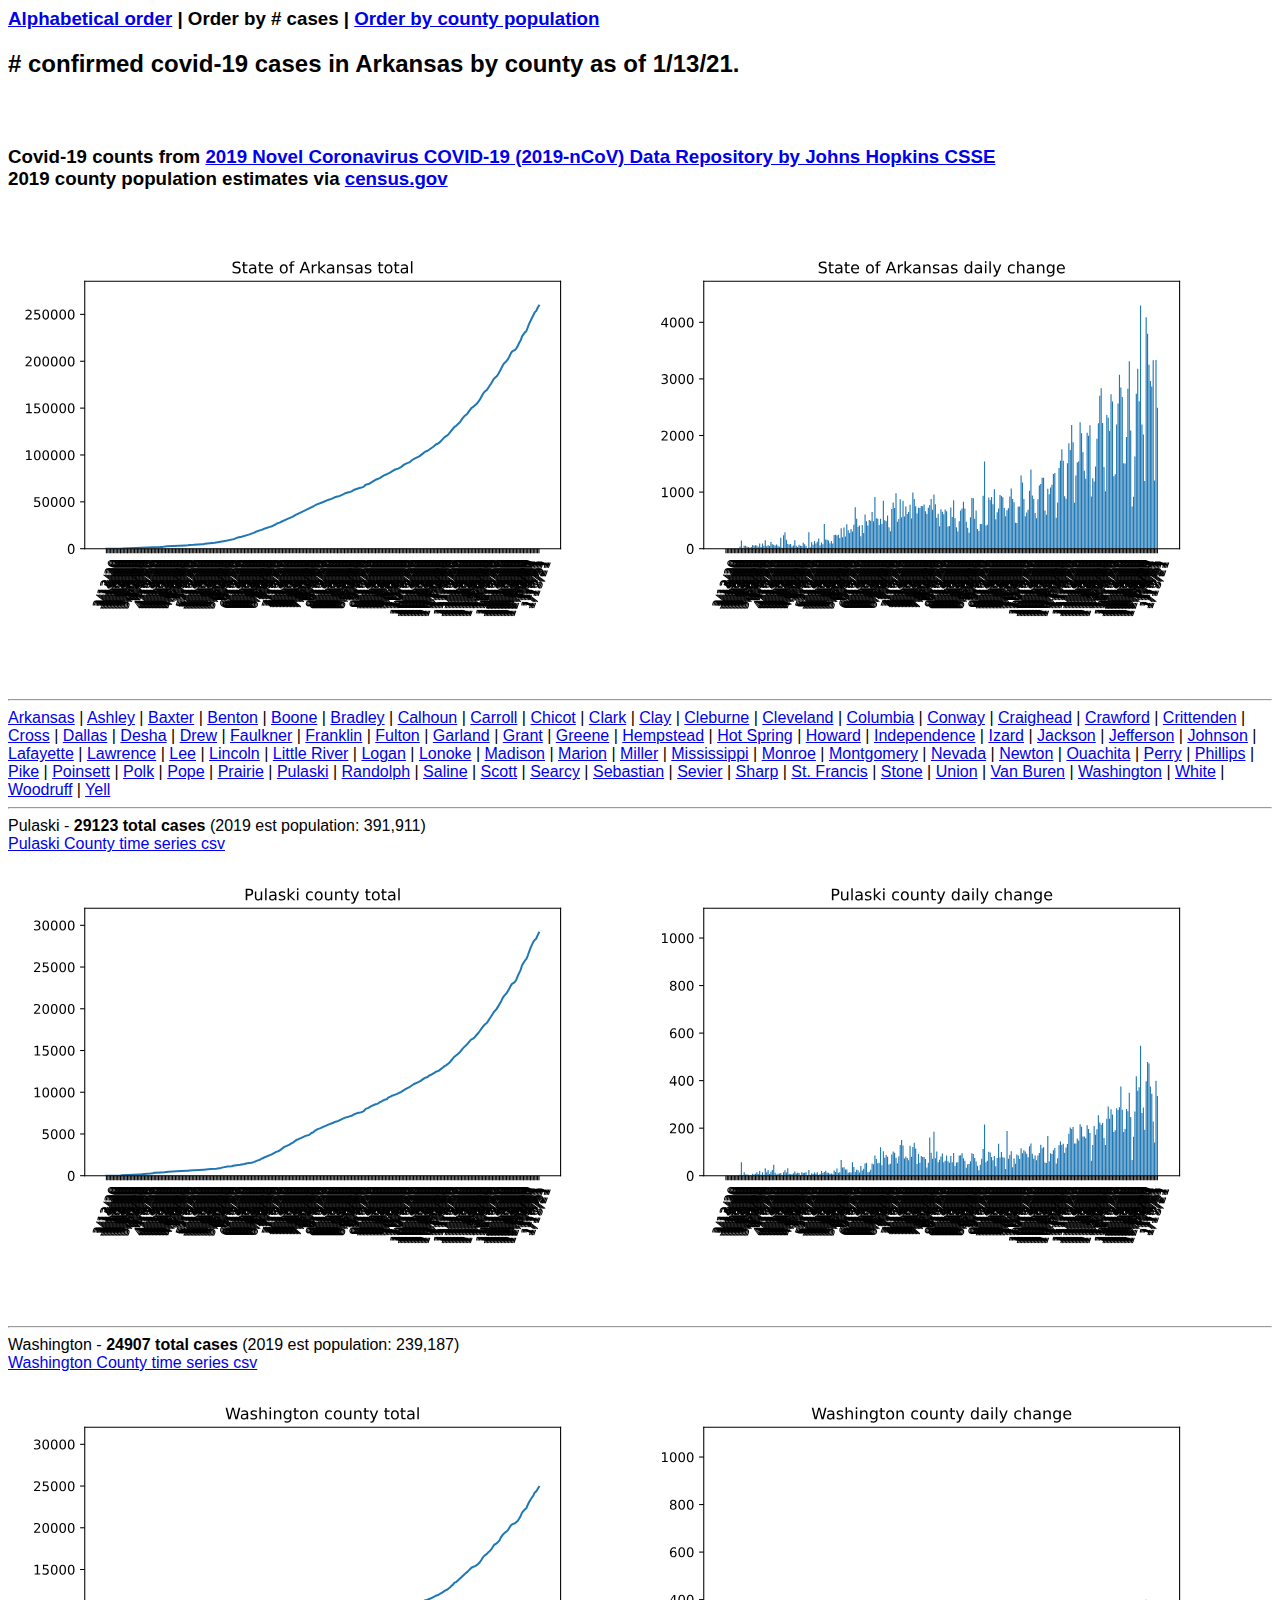
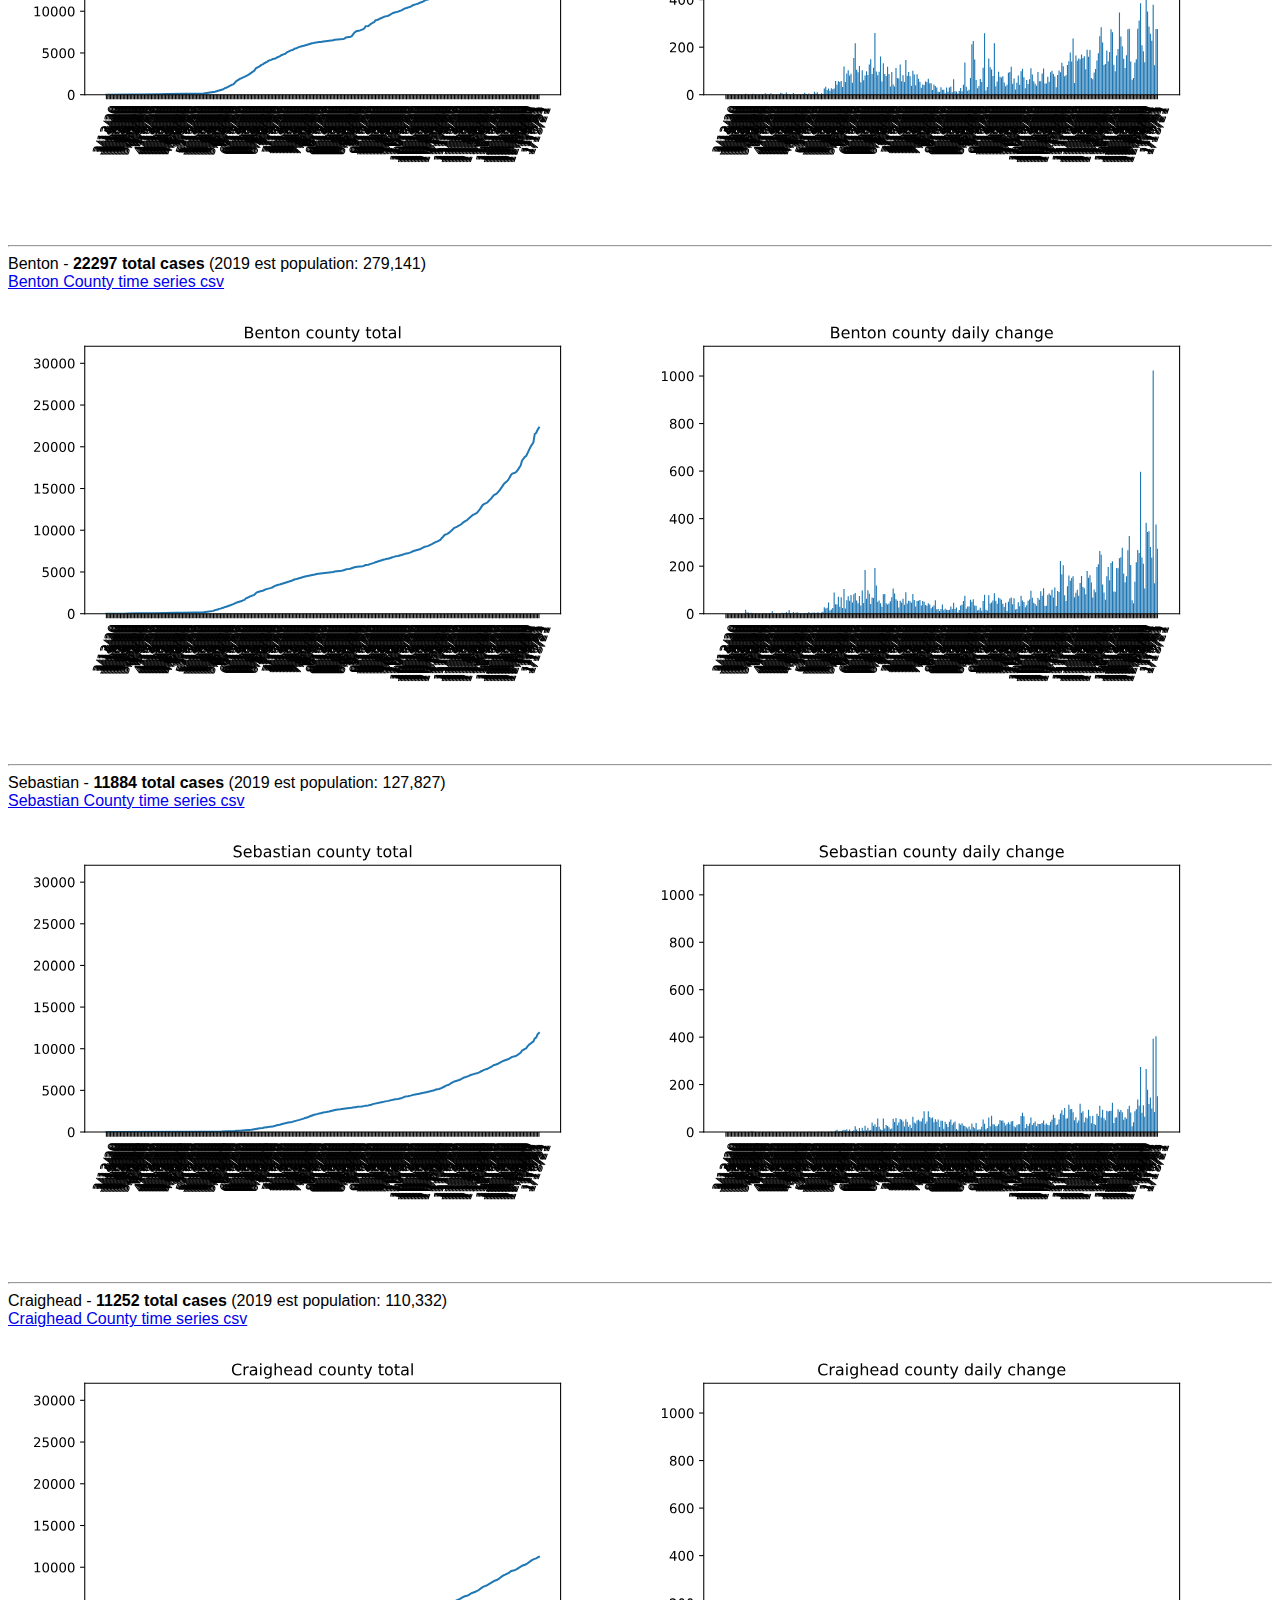
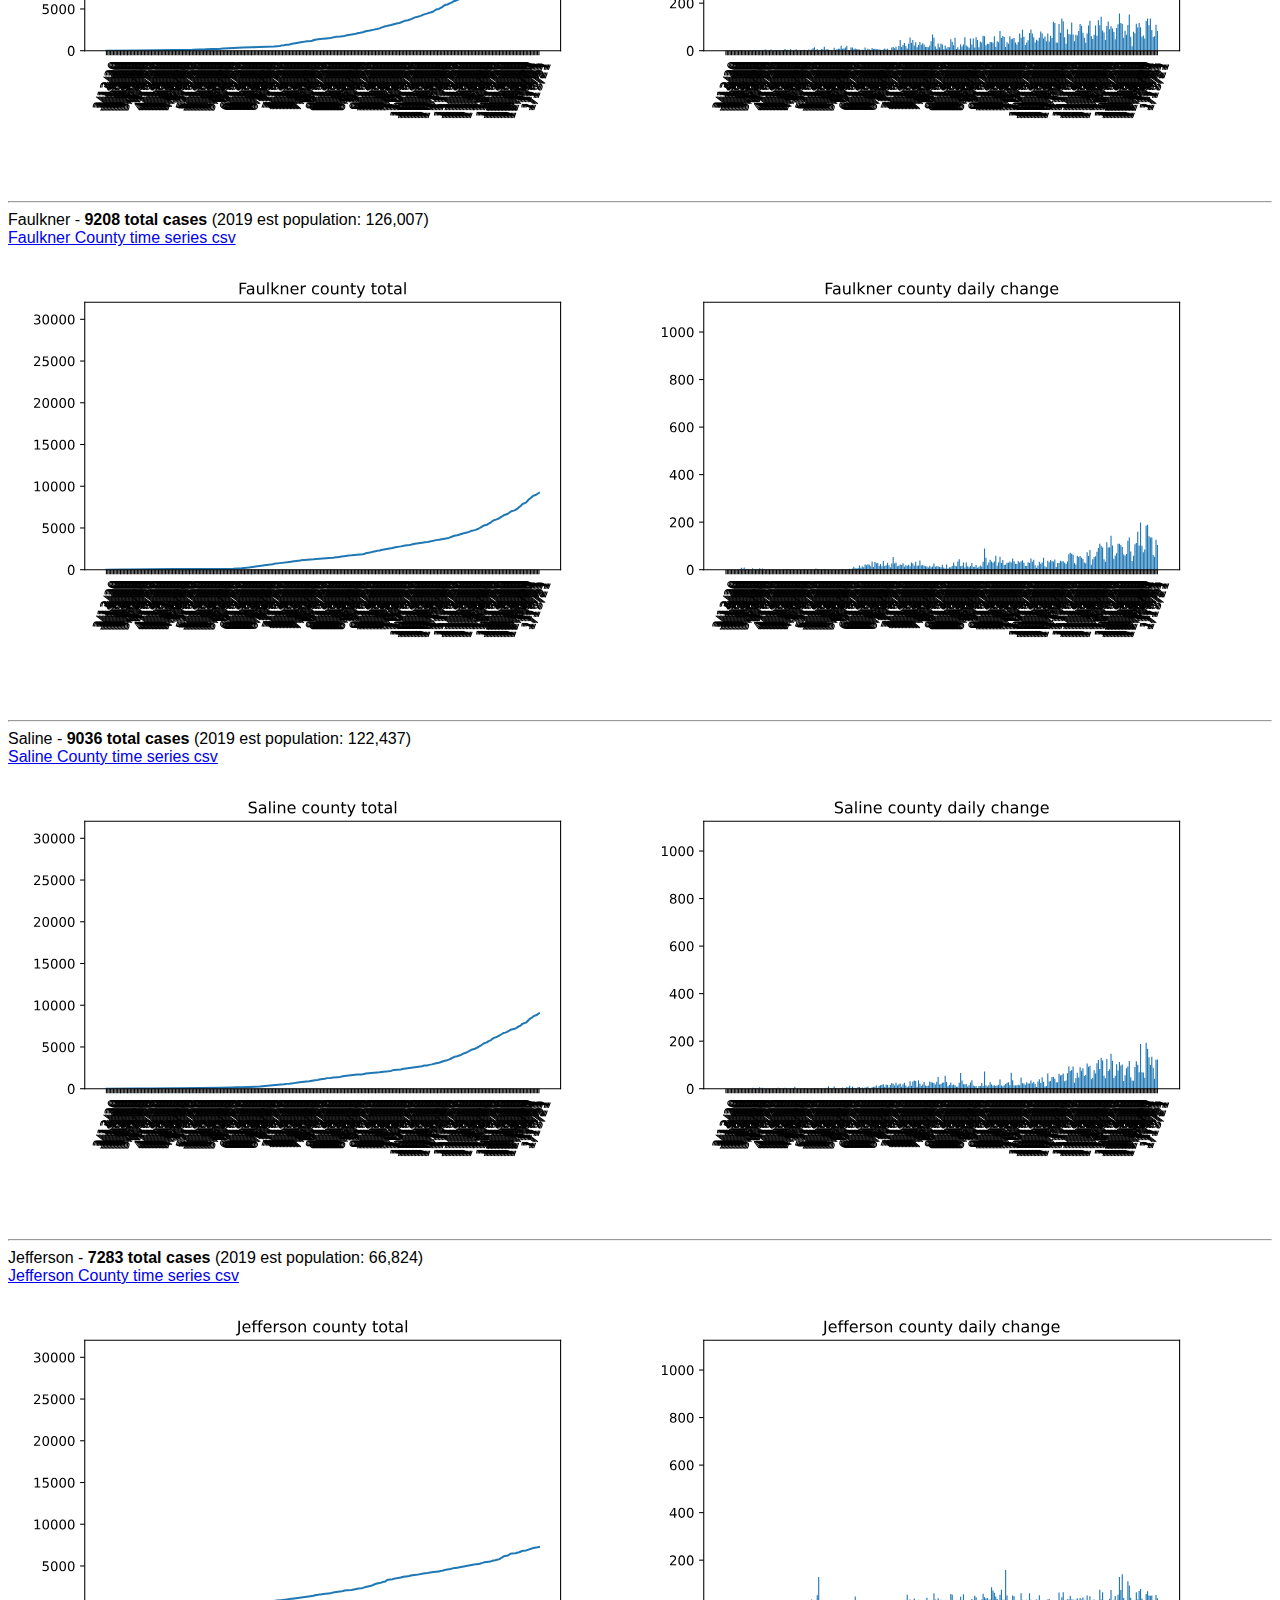
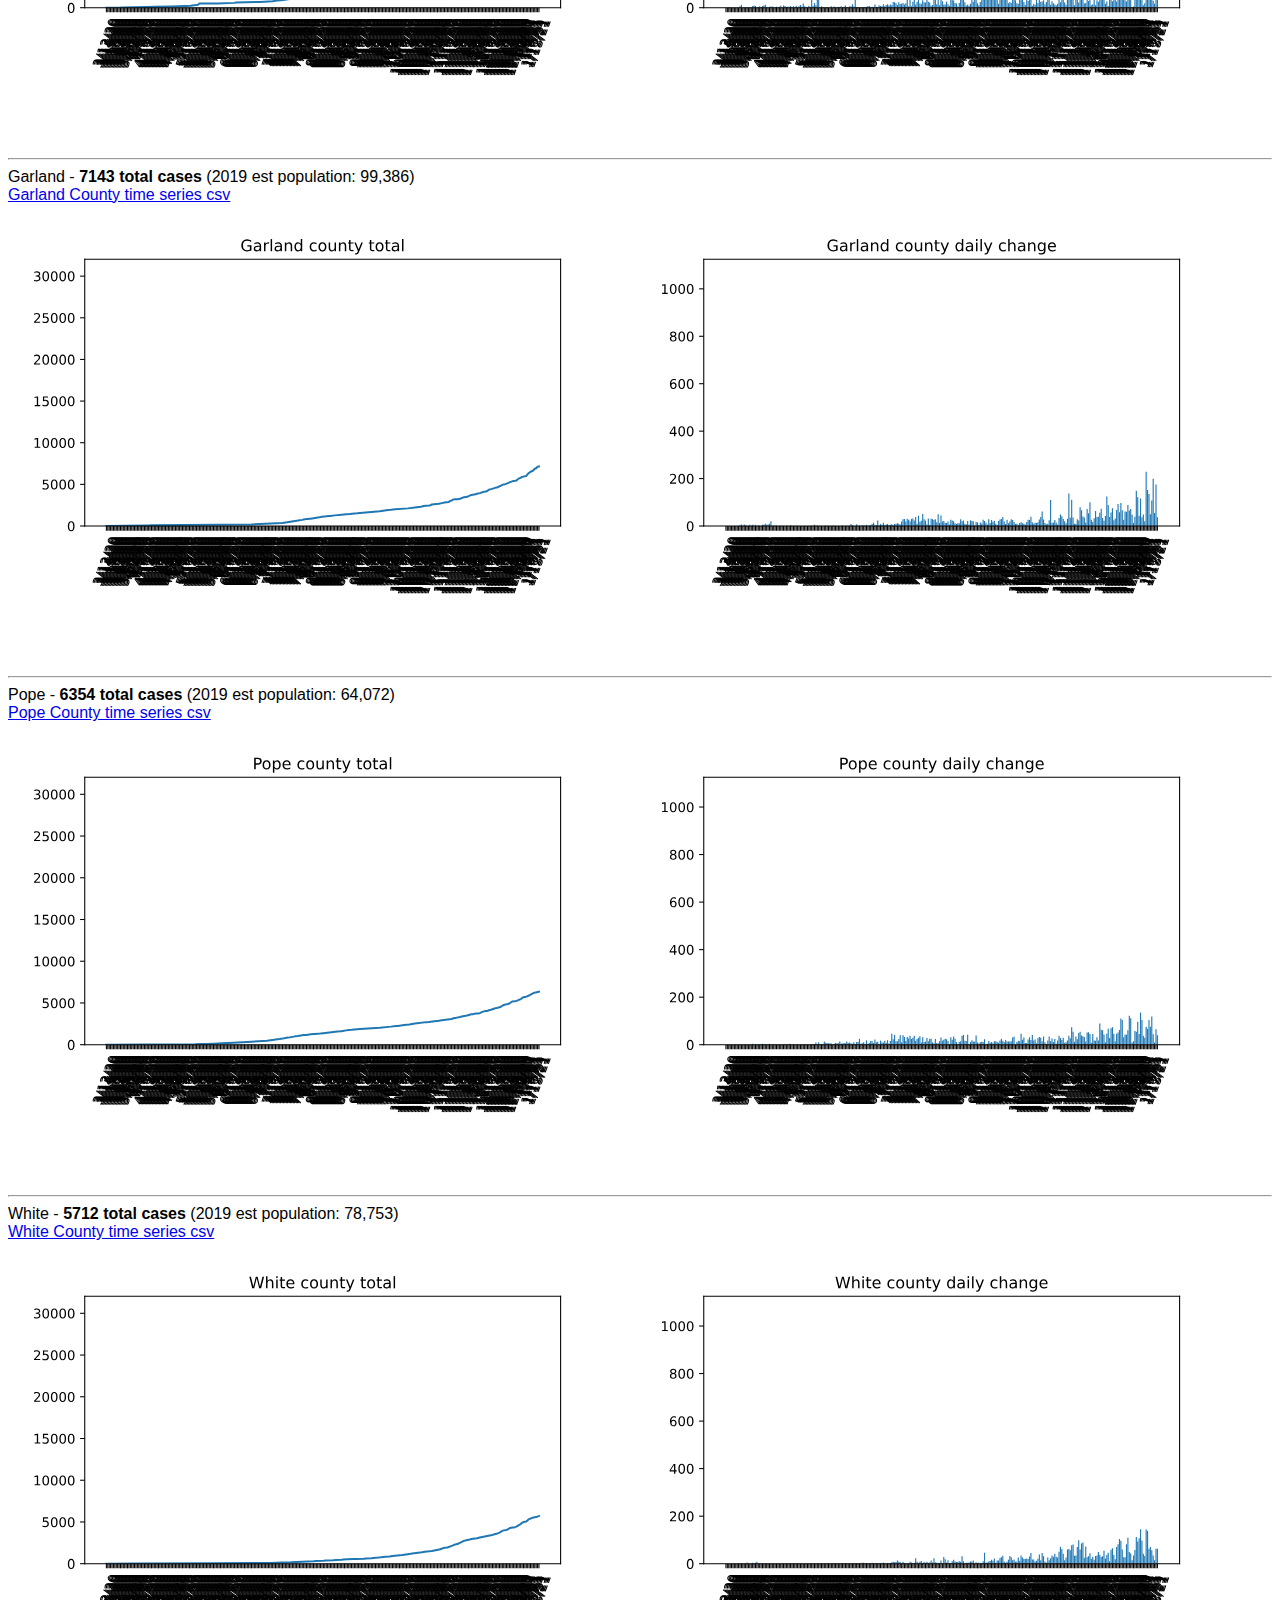
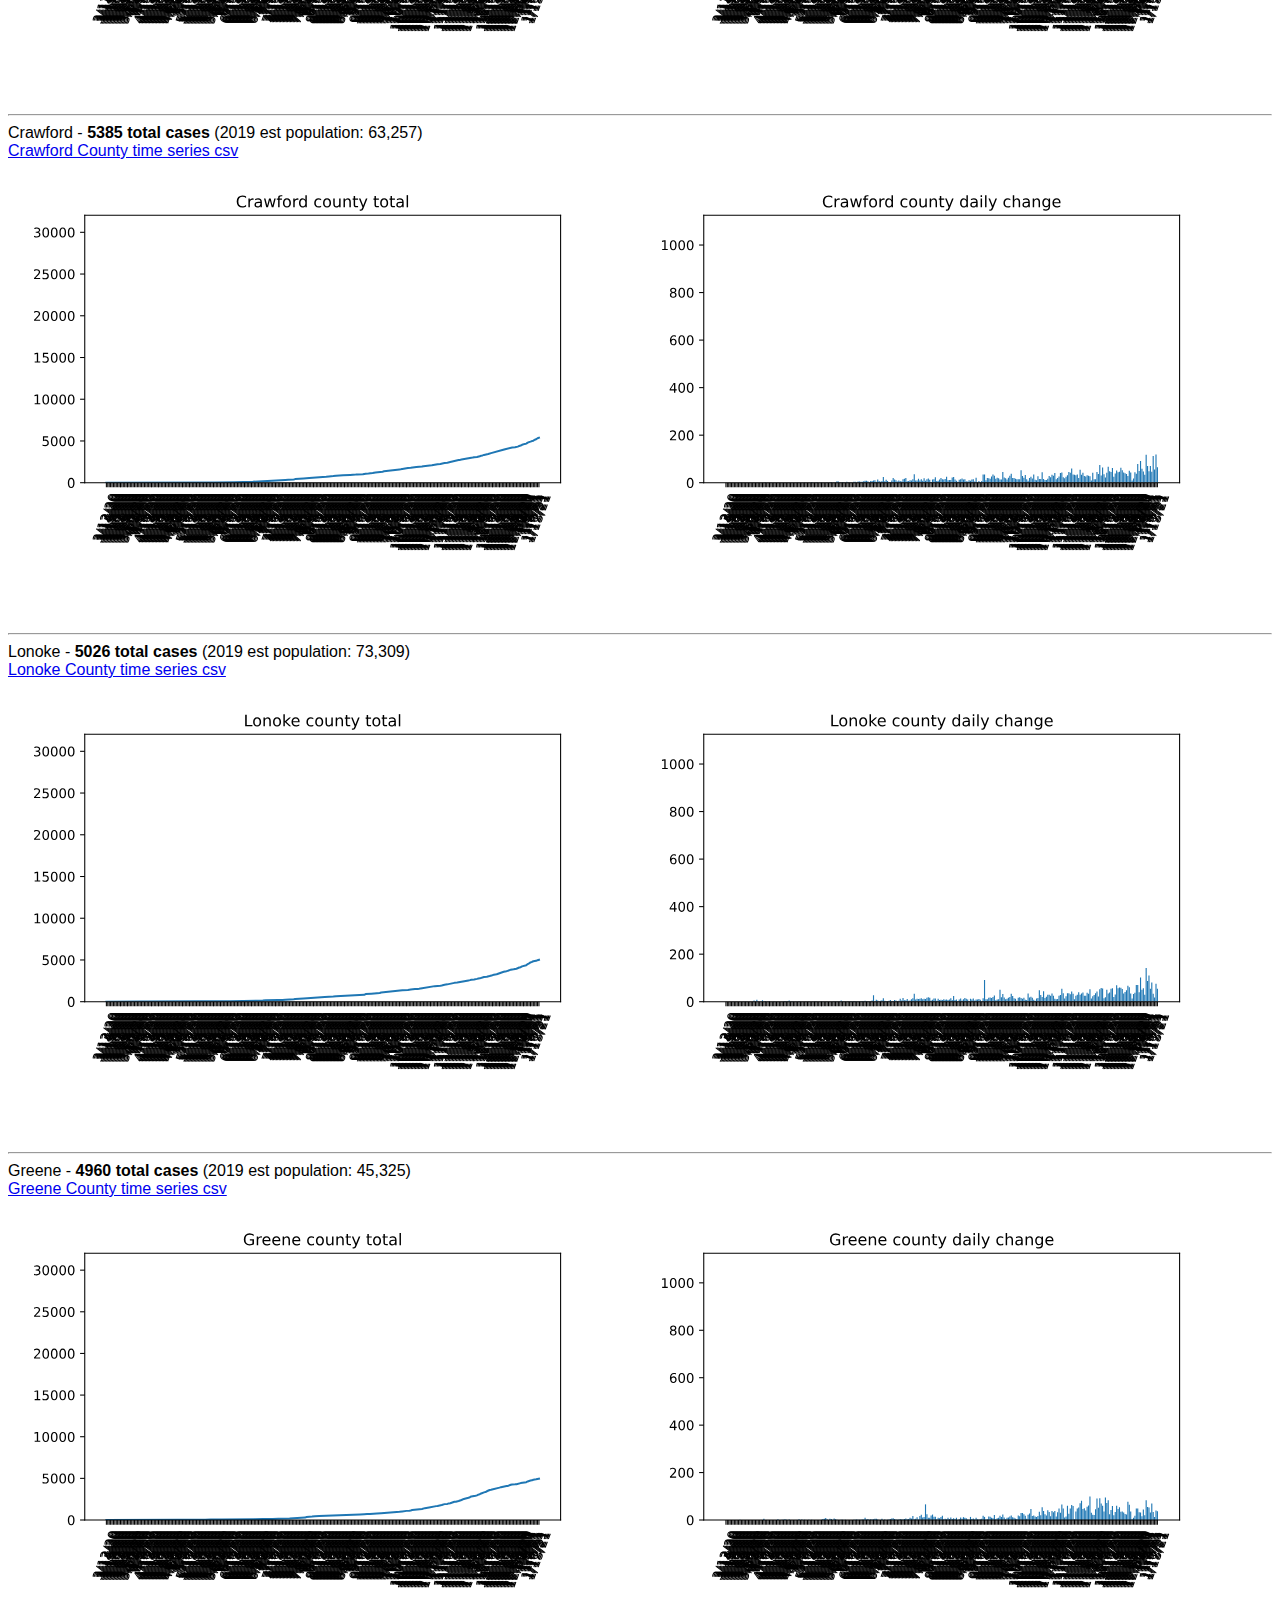
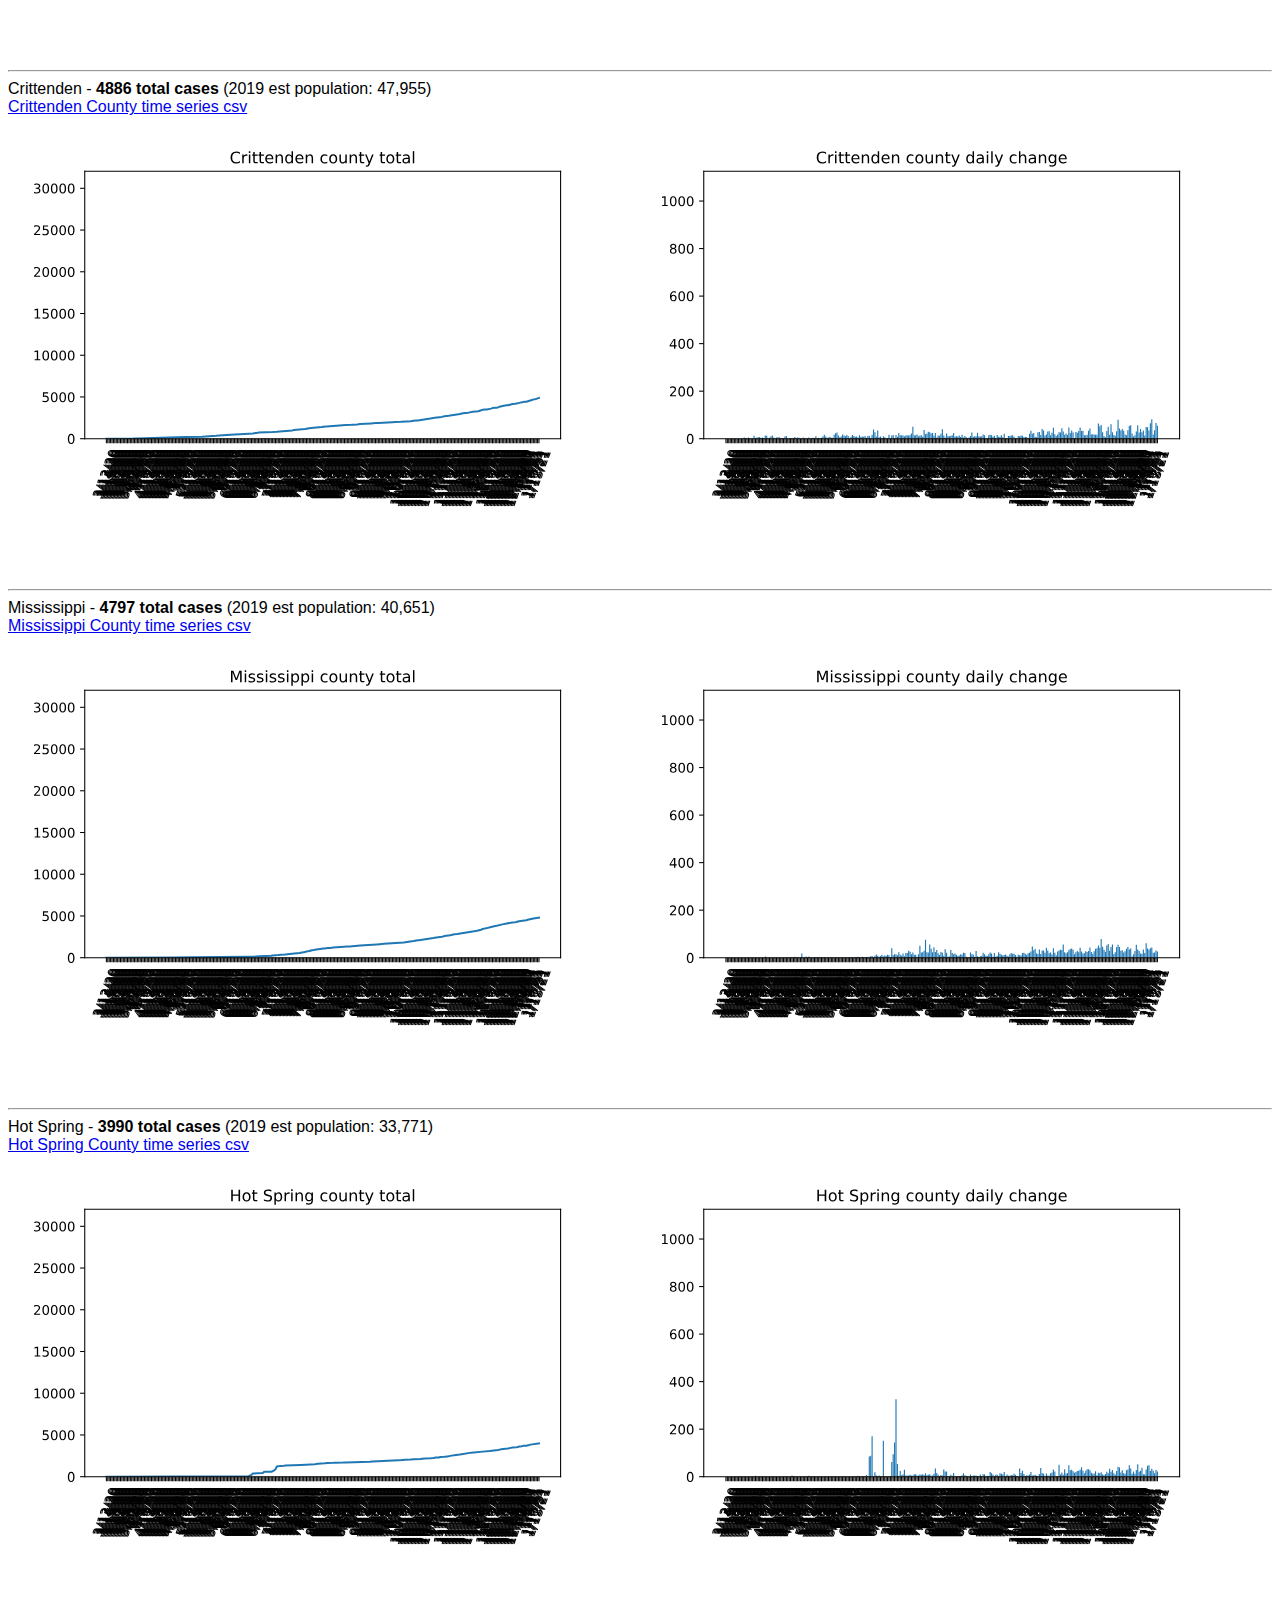
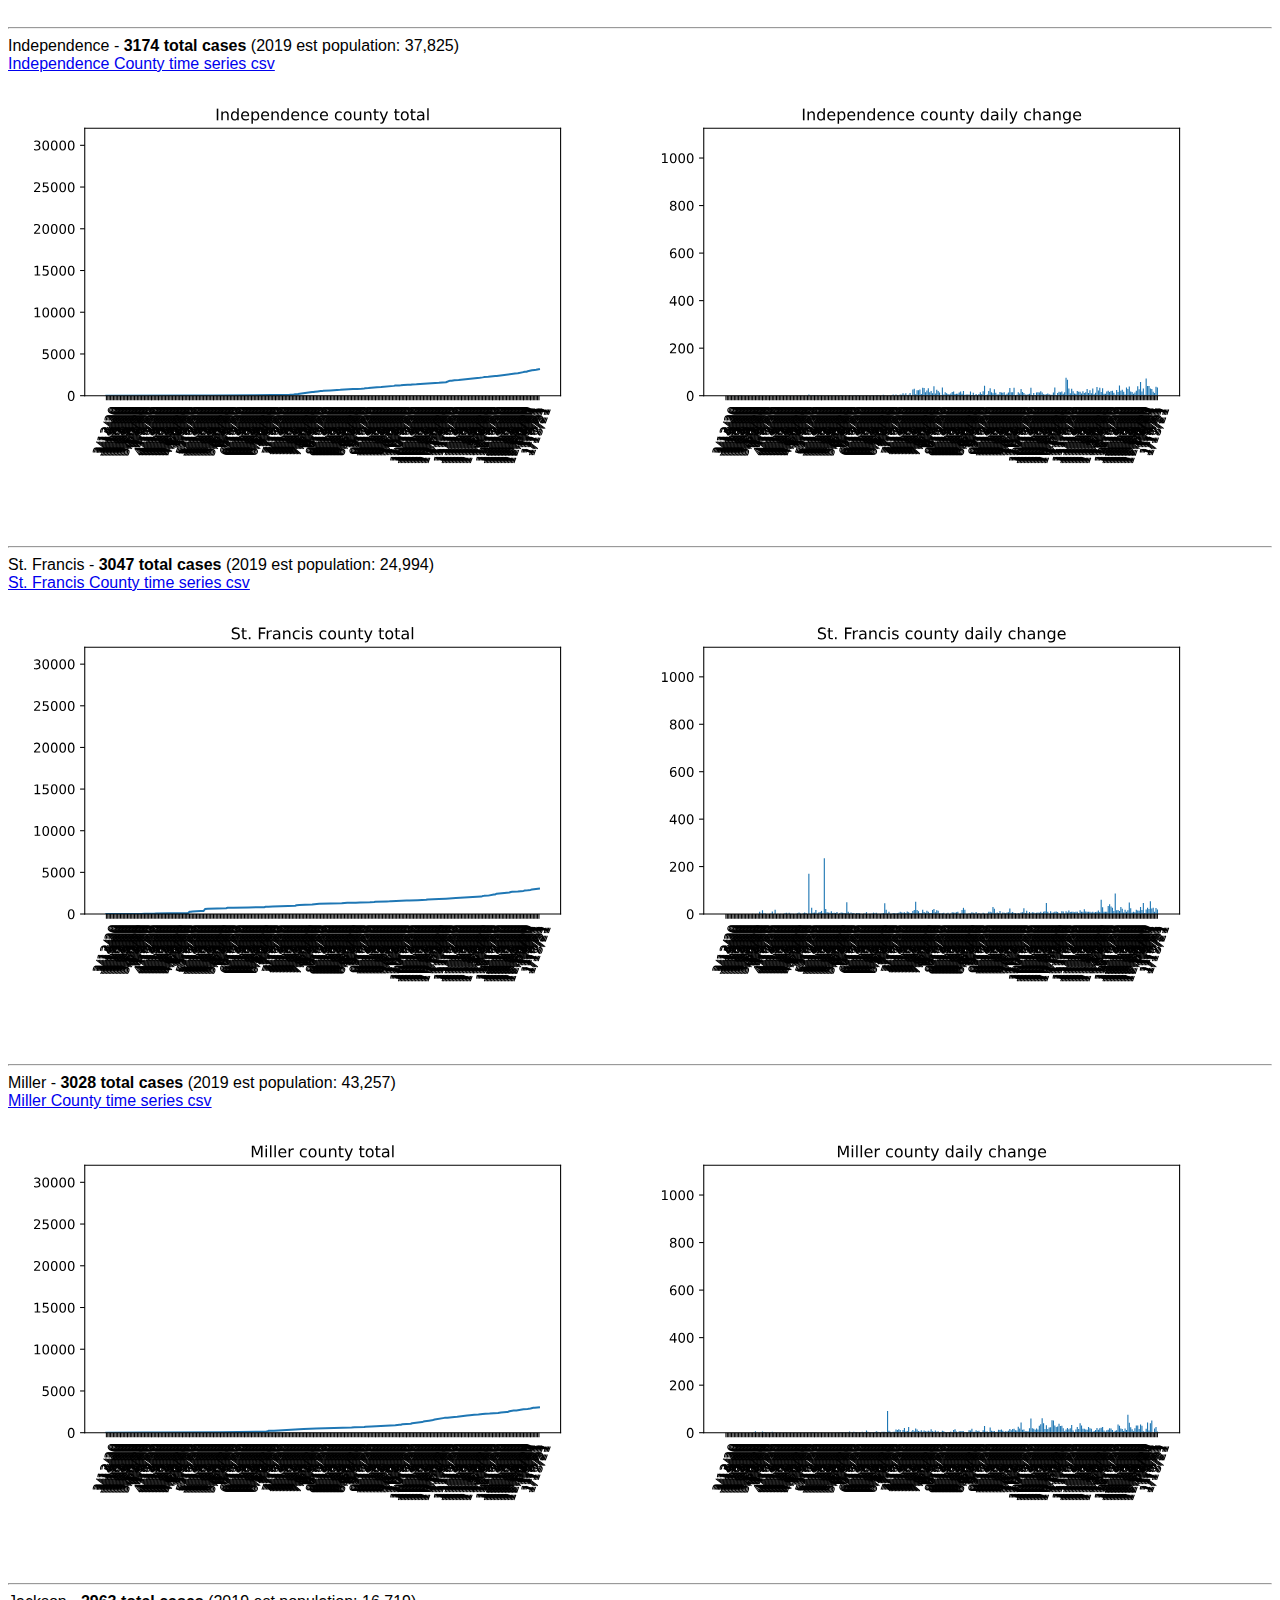
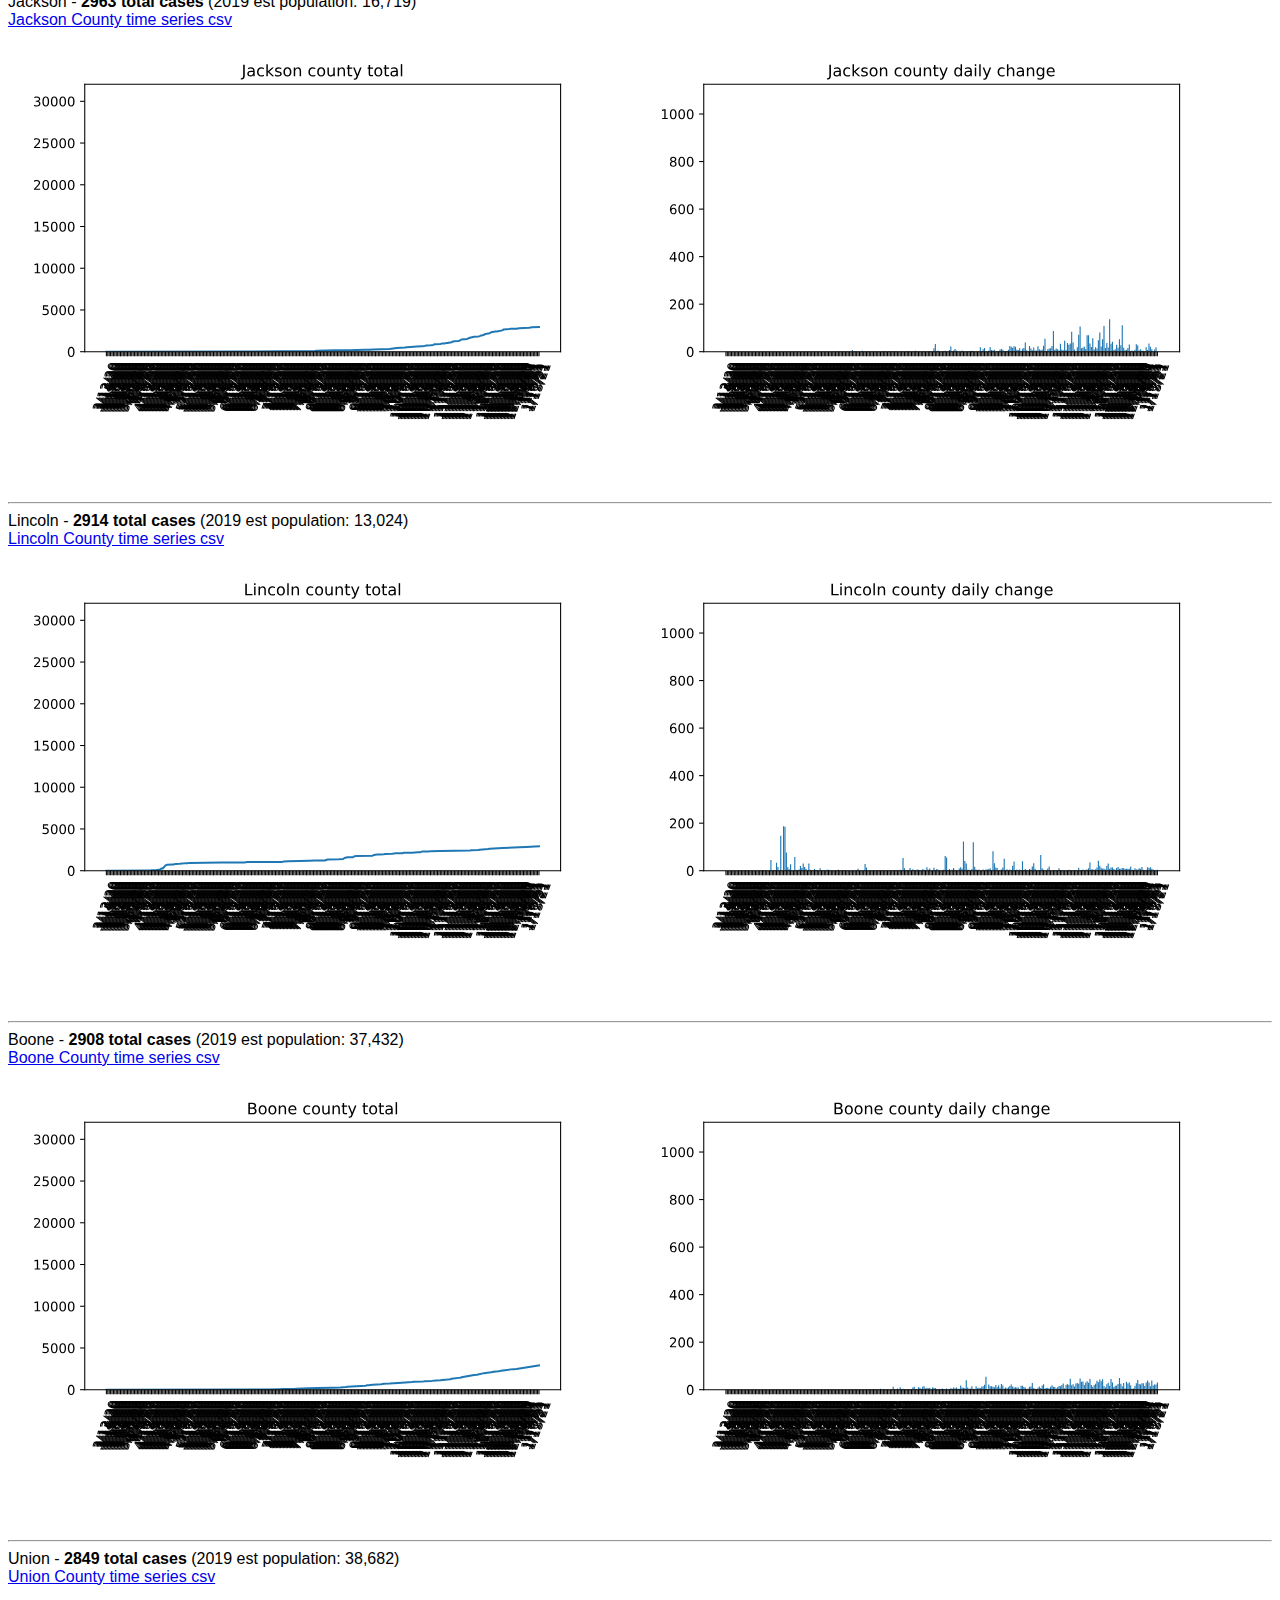
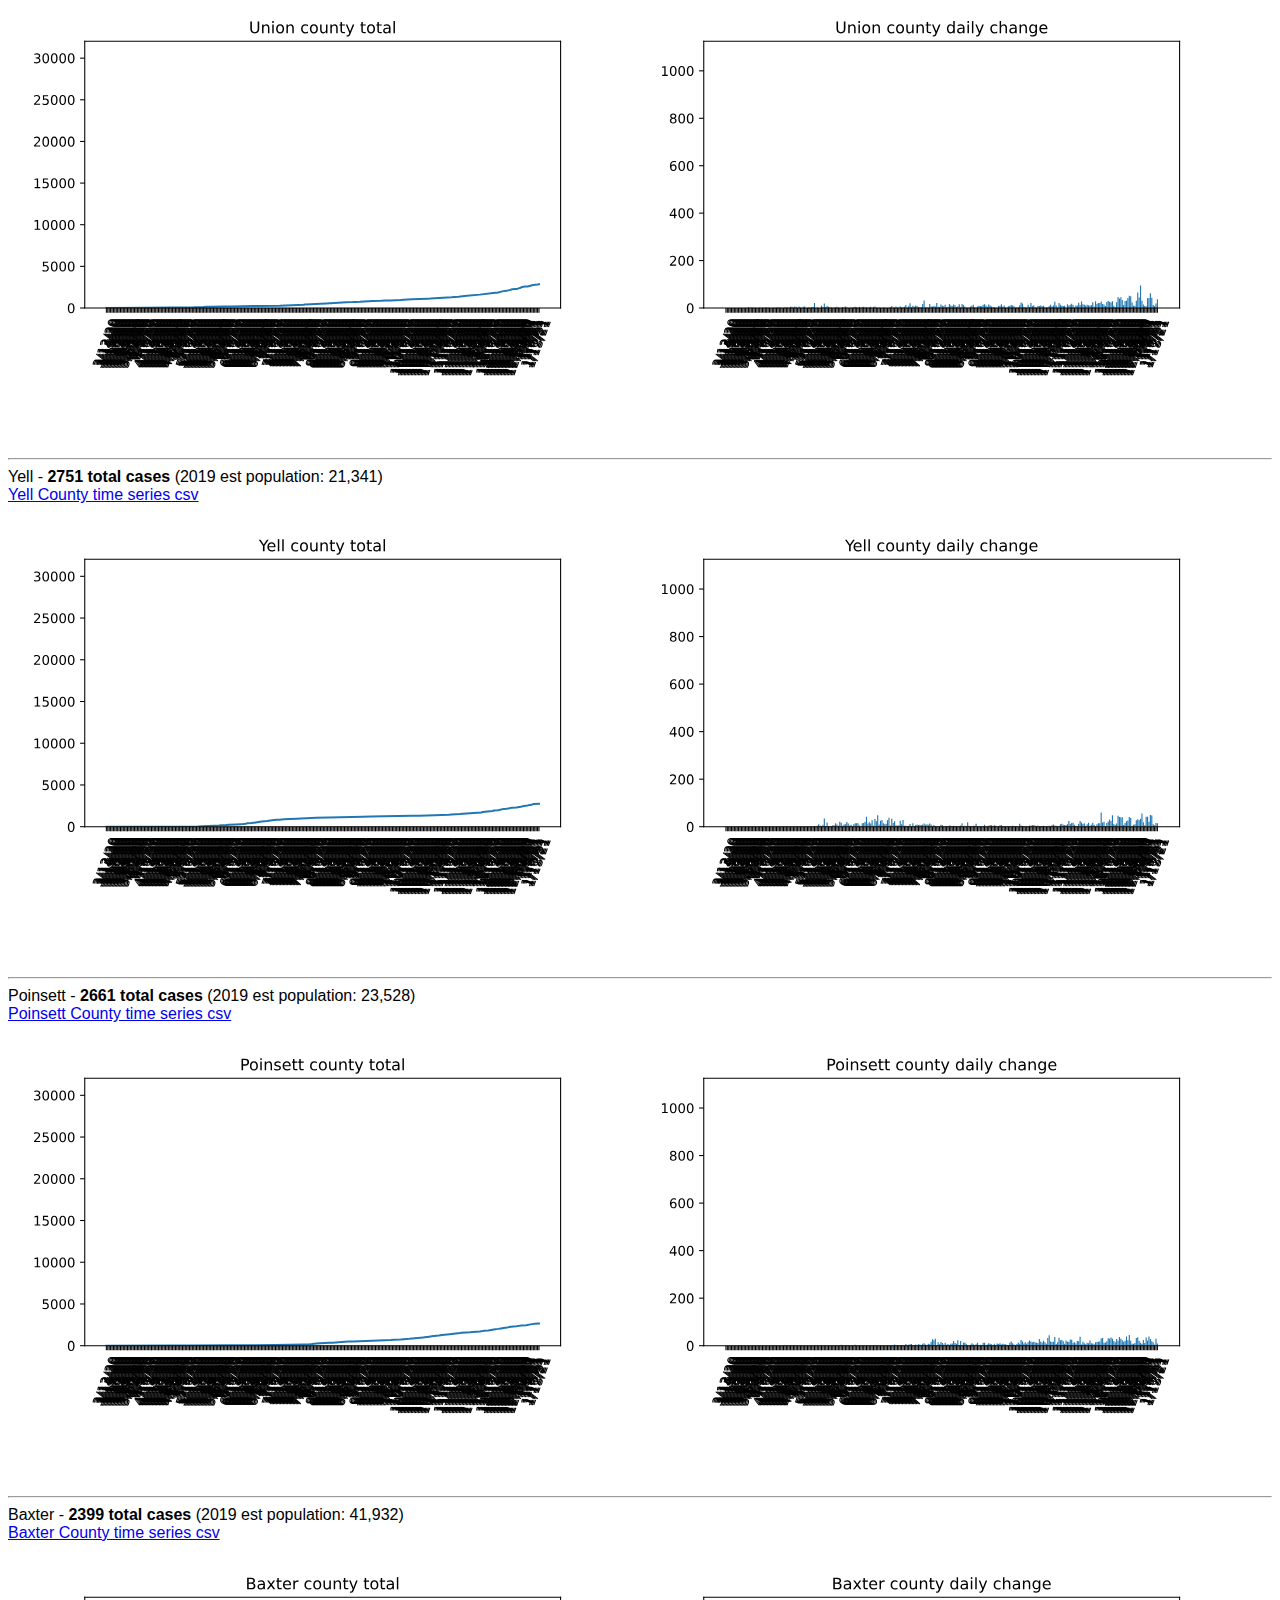
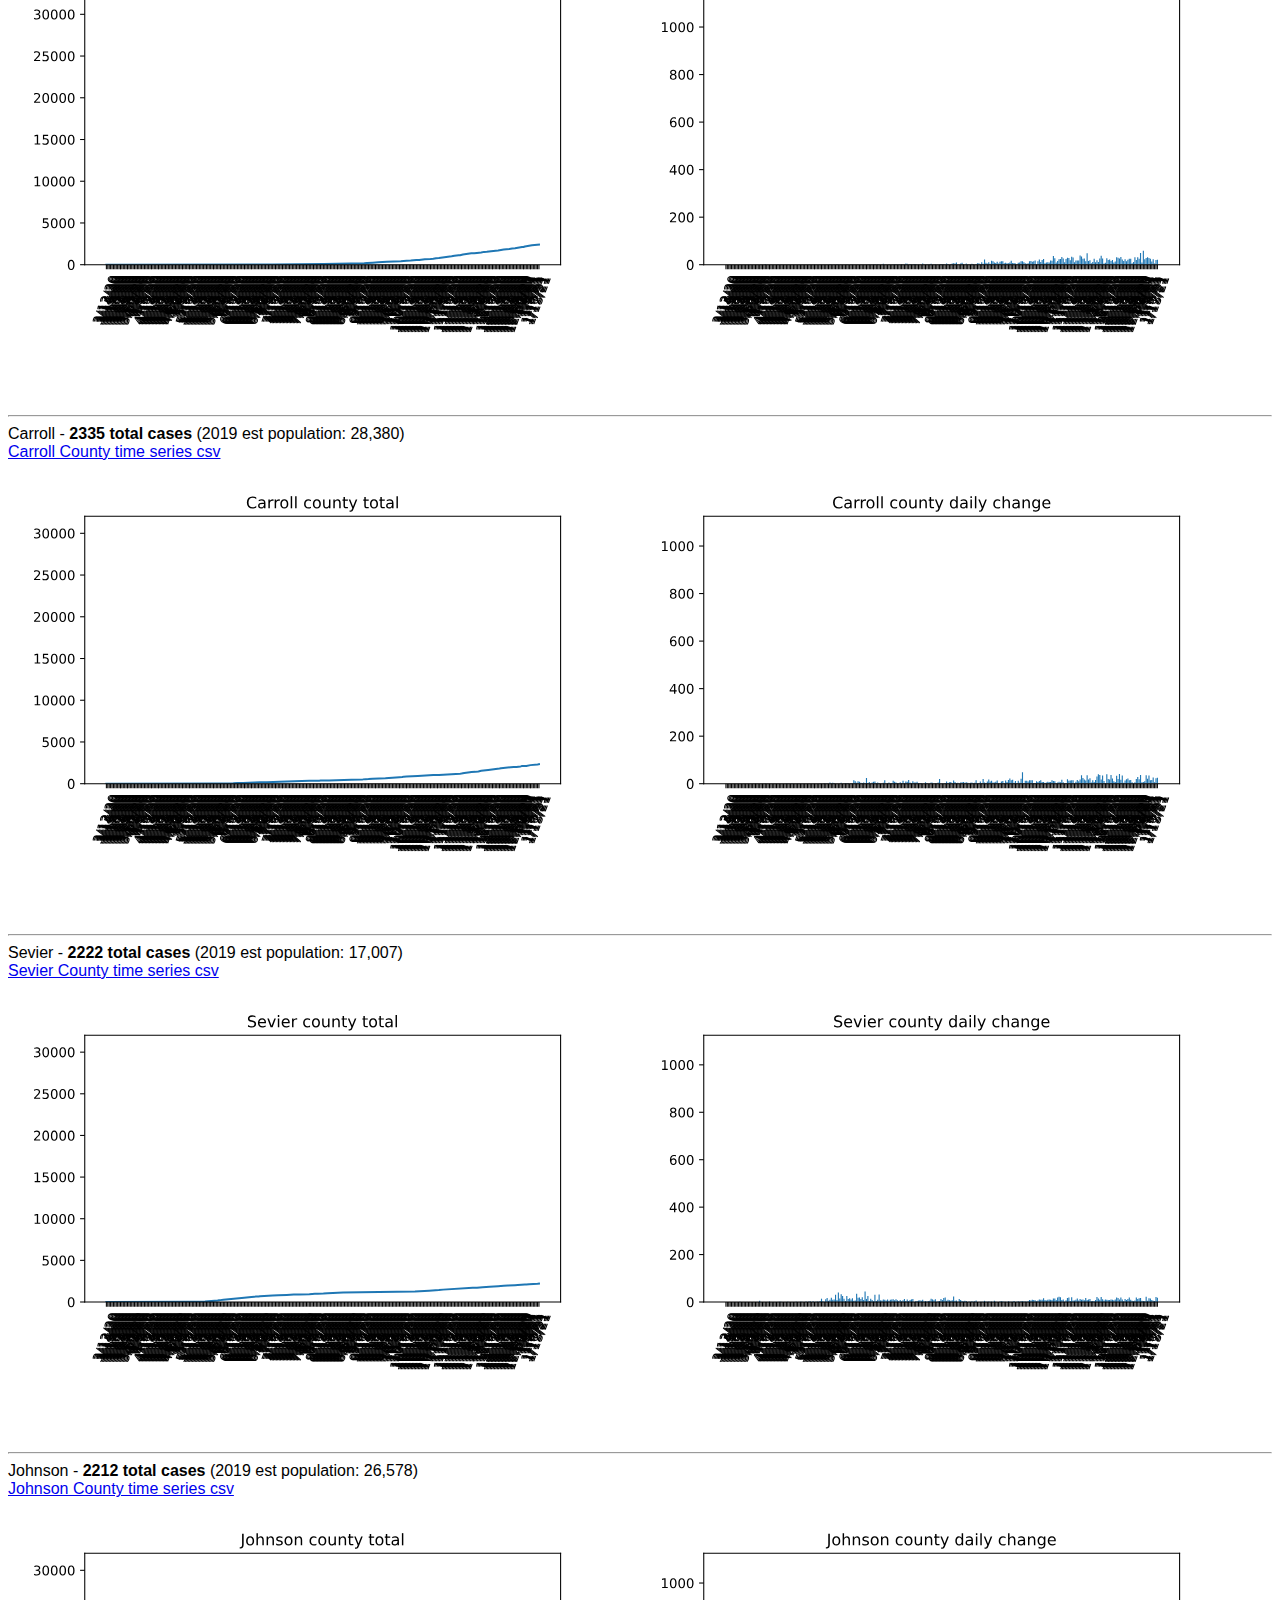
==== commit 021ef1b9: "update" ====
--- a/index-by-cases.html
+++ b/index-by-cases.html
@@ -1,4 +1,4 @@
-<html><head><link rel="stylesheet" href="arcounties/style.css"/></head><h3><a href="./index.html">Alphabetical order</a> | Order by # cases | <a href="./index-by-pop.html"> Order by county population</a></h3><h2># confirmed covid-19 cases in Arkansas by county as of 1/11/21.<h2>
+<html><head><link rel="stylesheet" href="arcounties/style.css"/></head><h3><a href="./index.html">Alphabetical order</a> | Order by # cases | <a href="./index-by-pop.html"> Order by county population</a></h3><h2># confirmed covid-19 cases in Arkansas by county as of 1/13/21.<h2>
 <br>
 <h3>Covid-19 counts from 
 <a href="https://github.com/CSSEGISandData/COVID-19/blob/master/csse_covid_19_data/csse_covid_19_time_series/time_series_covid19_confirmed_US.csv">2019 Novel Coronavirus COVID-19 (2019-nCoV) Data Repository by Johns Hopkins CSSE</a>
@@ -6,525 +6,525 @@
 2019 county population estimates via <a href="https://www.census.gov/data/tables/time-series/demo/popest/2010s-counties-total.html">census.gov</a></h3><br><img src="./arcounties/images/AR.svg"/>
               <img src="./arcounties/images/AR-deltas.svg"/><br><hr><div style="content"><a href="#Arkansas">Arkansas</a> | <a href="#Ashley">Ashley</a> | <a href="#Baxter">Baxter</a> | <a href="#Benton">Benton</a> | <a href="#Boone">Boone</a> | <a href="#Bradley">Bradley</a> | <a href="#Calhoun">Calhoun</a> | <a href="#Carroll">Carroll</a> | <a href="#Chicot">Chicot</a> | <a href="#Clark">Clark</a> | <a href="#Clay">Clay</a> | <a href="#Cleburne">Cleburne</a> | <a href="#Cleveland">Cleveland</a> | <a href="#Columbia">Columbia</a> | <a href="#Conway">Conway</a> | <a href="#Craighead">Craighead</a> | <a href="#Crawford">Crawford</a> | <a href="#Crittenden">Crittenden</a> | <a href="#Cross">Cross</a> | <a href="#Dallas">Dallas</a> | <a href="#Desha">Desha</a> | <a href="#Drew">Drew</a> | <a href="#Faulkner">Faulkner</a> | <a href="#Franklin">Franklin</a> | <a href="#Fulton">Fulton</a> | <a href="#Garland">Garland</a> | <a href="#Grant">Grant</a> | <a href="#Greene">Greene</a> | <a href="#Hempstead">Hempstead</a> | <a href="#Hot_Spring">Hot Spring</a> | <a href="#Howard">Howard</a> | <a href="#Independence">Independence</a> | <a href="#Izard">Izard</a> | <a href="#Jackson">Jackson</a> | <a href="#Jefferson">Jefferson</a> | <a href="#Johnson">Johnson</a> | <a href="#Lafayette">Lafayette</a> | <a href="#Lawrence">Lawrence</a> | <a href="#Lee">Lee</a> | <a href="#Lincoln">Lincoln</a> | <a href="#Little_River">Little River</a> | <a href="#Logan">Logan</a> | <a href="#Lonoke">Lonoke</a> | <a href="#Madison">Madison</a> | <a href="#Marion">Marion</a> | <a href="#Miller">Miller</a> | <a href="#Mississippi">Mississippi</a> | <a href="#Monroe">Monroe</a> | <a href="#Montgomery">Montgomery</a> | <a href="#Nevada">Nevada</a> | <a href="#Newton">Newton</a> | <a href="#Ouachita">Ouachita</a> | <a href="#Perry">Perry</a> | <a href="#Phillips">Phillips</a> | <a href="#Pike">Pike</a> | <a href="#Poinsett">Poinsett</a> | <a href="#Polk">Polk</a> | <a href="#Pope">Pope</a> | <a href="#Prairie">Prairie</a> | <a href="#Pulaski">Pulaski</a> | <a href="#Randolph">Randolph</a> | <a href="#Saline">Saline</a> | <a href="#Scott">Scott</a> | <a href="#Searcy">Searcy</a> | <a href="#Sebastian">Sebastian</a> | <a href="#Sevier">Sevier</a> | <a href="#Sharp">Sharp</a> | <a href="#St._Francis">St. Francis</a> | <a href="#Stone">Stone</a> | <a href="#Union">Union</a> | <a href="#Van_Buren">Van Buren</a> | <a href="#Washington">Washington</a> | <a href="#White">White</a> | <a href="#Woodruff">Woodruff</a> | <a href="#Yell">Yell</a></div><div style="content" id="Pulaski">
               <hr>
-              Pulaski - <b>28388</a> total cases</b> (2019 est population: 391,911)
+              Pulaski - <b>29123</a> total cases</b> (2019 est population: 391,911)
               <br>
               <a href="./arcounties/Pulaski.csv">Pulaski County time series csv</a><br>
               <img src="./arcounties/images/Pulaski.svg"/>
               <img src="./arcounties/images/Pulaski-deltas.svg"/>
               </div><div style="content" id="Washington">
               <hr>
-              Washington - <b>24355</a> total cases</b> (2019 est population: 239,187)
+              Washington - <b>24907</a> total cases</b> (2019 est population: 239,187)
               <br>
               <a href="./arcounties/Washington.csv">Washington County time series csv</a><br>
               <img src="./arcounties/images/Washington.svg"/>
               <img src="./arcounties/images/Washington-deltas.svg"/>
               </div><div style="content" id="Benton">
               <hr>
-              Benton - <b>21649</a> total cases</b> (2019 est population: 279,141)
+              Benton - <b>22297</a> total cases</b> (2019 est population: 279,141)
               <br>
               <a href="./arcounties/Benton.csv">Benton County time series csv</a><br>
               <img src="./arcounties/images/Benton.svg"/>
               <img src="./arcounties/images/Benton-deltas.svg"/>
               </div><div style="content" id="Sebastian">
               <hr>
-              Sebastian - <b>11329</a> total cases</b> (2019 est population: 127,827)
+              Sebastian - <b>11884</a> total cases</b> (2019 est population: 127,827)
               <br>
               <a href="./arcounties/Sebastian.csv">Sebastian County time series csv</a><br>
               <img src="./arcounties/images/Sebastian.svg"/>
               <img src="./arcounties/images/Sebastian-deltas.svg"/>
               </div><div style="content" id="Craighead">
               <hr>
-              Craighead - <b>11060</a> total cases</b> (2019 est population: 110,332)
+              Craighead - <b>11252</a> total cases</b> (2019 est population: 110,332)
               <br>
               <a href="./arcounties/Craighead.csv">Craighead County time series csv</a><br>
               <img src="./arcounties/images/Craighead.svg"/>
               <img src="./arcounties/images/Craighead-deltas.svg"/>
               </div><div style="content" id="Faulkner">
               <hr>
-              Faulkner - <b>8978</a> total cases</b> (2019 est population: 126,007)
+              Faulkner - <b>9208</a> total cases</b> (2019 est population: 126,007)
               <br>
               <a href="./arcounties/Faulkner.csv">Faulkner County time series csv</a><br>
               <img src="./arcounties/images/Faulkner.svg"/>
               <img src="./arcounties/images/Faulkner-deltas.svg"/>
               </div><div style="content" id="Saline">
               <hr>
-              Saline - <b>8791</a> total cases</b> (2019 est population: 122,437)
+              Saline - <b>9036</a> total cases</b> (2019 est population: 122,437)
               <br>
               <a href="./arcounties/Saline.csv">Saline County time series csv</a><br>
               <img src="./arcounties/images/Saline.svg"/>
               <img src="./arcounties/images/Saline-deltas.svg"/>
               </div><div style="content" id="Jefferson">
               <hr>
-              Jefferson - <b>7190</a> total cases</b> (2019 est population: 66,824)
+              Jefferson - <b>7283</a> total cases</b> (2019 est population: 66,824)
               <br>
               <a href="./arcounties/Jefferson.csv">Jefferson County time series csv</a><br>
               <img src="./arcounties/images/Jefferson.svg"/>
               <img src="./arcounties/images/Jefferson-deltas.svg"/>
               </div><div style="content" id="Garland">
               <hr>
-              Garland - <b>6931</a> total cases</b> (2019 est population: 99,386)
+              Garland - <b>7143</a> total cases</b> (2019 est population: 99,386)
               <br>
               <a href="./arcounties/Garland.csv">Garland County time series csv</a><br>
               <img src="./arcounties/images/Garland.svg"/>
               <img src="./arcounties/images/Garland-deltas.svg"/>
               </div><div style="content" id="Pope">
               <hr>
-              Pope - <b>6249</a> total cases</b> (2019 est population: 64,072)
+              Pope - <b>6354</a> total cases</b> (2019 est population: 64,072)
               <br>
               <a href="./arcounties/Pope.csv">Pope County time series csv</a><br>
               <img src="./arcounties/images/Pope.svg"/>
               <img src="./arcounties/images/Pope-deltas.svg"/>
               </div><div style="content" id="White">
               <hr>
-              White - <b>5586</a> total cases</b> (2019 est population: 78,753)
+              White - <b>5712</a> total cases</b> (2019 est population: 78,753)
               <br>
               <a href="./arcounties/White.csv">White County time series csv</a><br>
               <img src="./arcounties/images/White.svg"/>
               <img src="./arcounties/images/White-deltas.svg"/>
               </div><div style="content" id="Crawford">
               <hr>
-              Crawford - <b>5201</a> total cases</b> (2019 est population: 63,257)
+              Crawford - <b>5385</a> total cases</b> (2019 est population: 63,257)
               <br>
               <a href="./arcounties/Crawford.csv">Crawford County time series csv</a><br>
               <img src="./arcounties/images/Crawford.svg"/>
               <img src="./arcounties/images/Crawford-deltas.svg"/>
               </div><div style="content" id="Lonoke">
               <hr>
-              Lonoke - <b>4896</a> total cases</b> (2019 est population: 73,309)
+              Lonoke - <b>5026</a> total cases</b> (2019 est population: 73,309)
               <br>
               <a href="./arcounties/Lonoke.csv">Lonoke County time series csv</a><br>
               <img src="./arcounties/images/Lonoke.svg"/>
               <img src="./arcounties/images/Lonoke-deltas.svg"/>
               </div><div style="content" id="Greene">
               <hr>
-              Greene - <b>4883</a> total cases</b> (2019 est population: 45,325)
+              Greene - <b>4960</a> total cases</b> (2019 est population: 45,325)
               <br>
               <a href="./arcounties/Greene.csv">Greene County time series csv</a><br>
               <img src="./arcounties/images/Greene.svg"/>
               <img src="./arcounties/images/Greene-deltas.svg"/>
               </div><div style="content" id="Crittenden">
               <hr>
-              Crittenden - <b>4766</a> total cases</b> (2019 est population: 47,955)
+              Crittenden - <b>4886</a> total cases</b> (2019 est population: 47,955)
               <br>
               <a href="./arcounties/Crittenden.csv">Crittenden County time series csv</a><br>
               <img src="./arcounties/images/Crittenden.svg"/>
               <img src="./arcounties/images/Crittenden-deltas.svg"/>
               </div><div style="content" id="Mississippi">
               <hr>
-              Mississippi - <b>4741</a> total cases</b> (2019 est population: 40,651)
+              Mississippi - <b>4797</a> total cases</b> (2019 est population: 40,651)
               <br>
               <a href="./arcounties/Mississippi.csv">Mississippi County time series csv</a><br>
               <img src="./arcounties/images/Mississippi.svg"/>
               <img src="./arcounties/images/Mississippi-deltas.svg"/>
               </div><div style="content" id="Hot_Spring">
               <hr>
-              Hot Spring - <b>3940</a> total cases</b> (2019 est population: 33,771)
+              Hot Spring - <b>3990</a> total cases</b> (2019 est population: 33,771)
               <br>
               <a href="./arcounties/Hot_Spring.csv">Hot Spring County time series csv</a><br>
               <img src="./arcounties/images/Hot Spring.svg"/>
               <img src="./arcounties/images/Hot Spring-deltas.svg"/>
               </div><div style="content" id="Independence">
               <hr>
-              Independence - <b>3101</a> total cases</b> (2019 est population: 37,825)
+              Independence - <b>3174</a> total cases</b> (2019 est population: 37,825)
               <br>
               <a href="./arcounties/Independence.csv">Independence County time series csv</a><br>
               <img src="./arcounties/images/Independence.svg"/>
               <img src="./arcounties/images/Independence-deltas.svg"/>
               </div><div style="content" id="St._Francis">
               <hr>
-              St. Francis - <b>3003</a> total cases</b> (2019 est population: 24,994)
+              St. Francis - <b>3047</a> total cases</b> (2019 est population: 24,994)
               <br>
               <a href="./arcounties/St._Francis.csv">St. Francis County time series csv</a><br>
               <img src="./arcounties/images/St. Francis.svg"/>
               <img src="./arcounties/images/St. Francis-deltas.svg"/>
               </div><div style="content" id="Miller">
               <hr>
-              Miller - <b>2999</a> total cases</b> (2019 est population: 43,257)
+              Miller - <b>3028</a> total cases</b> (2019 est population: 43,257)
               <br>
               <a href="./arcounties/Miller.csv">Miller County time series csv</a><br>
               <img src="./arcounties/images/Miller.svg"/>
               <img src="./arcounties/images/Miller-deltas.svg"/>
               </div><div style="content" id="Jackson">
               <hr>
-              Jackson - <b>2943</a> total cases</b> (2019 est population: 16,719)
+              Jackson - <b>2963</a> total cases</b> (2019 est population: 16,719)
               <br>
               <a href="./arcounties/Jackson.csv">Jackson County time series csv</a><br>
               <img src="./arcounties/images/Jackson.svg"/>
               <img src="./arcounties/images/Jackson-deltas.svg"/>
               </div><div style="content" id="Lincoln">
               <hr>
-              Lincoln - <b>2908</a> total cases</b> (2019 est population: 13,024)
+              Lincoln - <b>2914</a> total cases</b> (2019 est population: 13,024)
               <br>
               <a href="./arcounties/Lincoln.csv">Lincoln County time series csv</a><br>
               <img src="./arcounties/images/Lincoln.svg"/>
               <img src="./arcounties/images/Lincoln-deltas.svg"/>
               </div><div style="content" id="Boone">
               <hr>
-              Boone - <b>2856</a> total cases</b> (2019 est population: 37,432)
+              Boone - <b>2908</a> total cases</b> (2019 est population: 37,432)
               <br>
               <a href="./arcounties/Boone.csv">Boone County time series csv</a><br>
               <img src="./arcounties/images/Boone.svg"/>
               <img src="./arcounties/images/Boone-deltas.svg"/>
               </div><div style="content" id="Union">
               <hr>
-              Union - <b>2793</a> total cases</b> (2019 est population: 38,682)
+              Union - <b>2849</a> total cases</b> (2019 est population: 38,682)
               <br>
               <a href="./arcounties/Union.csv">Union County time series csv</a><br>
               <img src="./arcounties/images/Union.svg"/>
               <img src="./arcounties/images/Union-deltas.svg"/>
               </div><div style="content" id="Yell">
               <hr>
-              Yell - <b>2721</a> total cases</b> (2019 est population: 21,341)
+              Yell - <b>2751</a> total cases</b> (2019 est population: 21,341)
               <br>
               <a href="./arcounties/Yell.csv">Yell County time series csv</a><br>
               <img src="./arcounties/images/Yell.svg"/>
               <img src="./arcounties/images/Yell-deltas.svg"/>
               </div><div style="content" id="Poinsett">
               <hr>
-              Poinsett - <b>2623</a> total cases</b> (2019 est population: 23,528)
+              Poinsett - <b>2661</a> total cases</b> (2019 est population: 23,528)
               <br>
               <a href="./arcounties/Poinsett.csv">Poinsett County time series csv</a><br>
               <img src="./arcounties/images/Poinsett.svg"/>
               <img src="./arcounties/images/Poinsett-deltas.svg"/>
               </div><div style="content" id="Baxter">
               <hr>
-              Baxter - <b>2358</a> total cases</b> (2019 est population: 41,932)
+              Baxter - <b>2399</a> total cases</b> (2019 est population: 41,932)
               <br>
               <a href="./arcounties/Baxter.csv">Baxter County time series csv</a><br>
               <img src="./arcounties/images/Baxter.svg"/>
               <img src="./arcounties/images/Baxter-deltas.svg"/>
               </div><div style="content" id="Carroll">
               <hr>
-              Carroll - <b>2287</a> total cases</b> (2019 est population: 28,380)
+              Carroll - <b>2335</a> total cases</b> (2019 est population: 28,380)
               <br>
               <a href="./arcounties/Carroll.csv">Carroll County time series csv</a><br>
               <img src="./arcounties/images/Carroll.svg"/>
               <img src="./arcounties/images/Carroll-deltas.svg"/>
               </div><div style="content" id="Sevier">
               <hr>
-              Sevier - <b>2183</a> total cases</b> (2019 est population: 17,007)
+              Sevier - <b>2222</a> total cases</b> (2019 est population: 17,007)
               <br>
               <a href="./arcounties/Sevier.csv">Sevier County time series csv</a><br>
               <img src="./arcounties/images/Sevier.svg"/>
               <img src="./arcounties/images/Sevier-deltas.svg"/>
               </div><div style="content" id="Johnson">
               <hr>
-              Johnson - <b>2167</a> total cases</b> (2019 est population: 26,578)
+              Johnson - <b>2212</a> total cases</b> (2019 est population: 26,578)
               <br>
               <a href="./arcounties/Johnson.csv">Johnson County time series csv</a><br>
               <img src="./arcounties/images/Johnson.svg"/>
               <img src="./arcounties/images/Johnson-deltas.svg"/>
               </div><div style="content" id="Lawrence">
               <hr>
-              Lawrence - <b>1729</a> total cases</b> (2019 est population: 16,406)
+              Lawrence - <b>1762</a> total cases</b> (2019 est population: 16,406)
               <br>
               <a href="./arcounties/Lawrence.csv">Lawrence County time series csv</a><br>
               <img src="./arcounties/images/Lawrence.svg"/>
               <img src="./arcounties/images/Lawrence-deltas.svg"/>
+              </div><div style="content" id="Logan">
+              <hr>
+              Logan - <b>1738</a> total cases</b> (2019 est population: 21,466)
+              <br>
+              <a href="./arcounties/Logan.csv">Logan County time series csv</a><br>
+              <img src="./arcounties/images/Logan.svg"/>
+              <img src="./arcounties/images/Logan-deltas.svg"/>
               </div><div style="content" id="Columbia">
               <hr>
-              Columbia - <b>1707</a> total cases</b> (2019 est population: 23,457)
+              Columbia - <b>1736</a> total cases</b> (2019 est population: 23,457)
               <br>
               <a href="./arcounties/Columbia.csv">Columbia County time series csv</a><br>
               <img src="./arcounties/images/Columbia.svg"/>
               <img src="./arcounties/images/Columbia-deltas.svg"/>
-              </div><div style="content" id="Logan">
-              <hr>
-              Logan - <b>1682</a> total cases</b> (2019 est population: 21,466)
-              <br>
-              <a href="./arcounties/Logan.csv">Logan County time series csv</a><br>
-              <img src="./arcounties/images/Logan.svg"/>
-              <img src="./arcounties/images/Logan-deltas.svg"/>
               </div><div style="content" id="Conway">
               <hr>
-              Conway - <b>1653</a> total cases</b> (2019 est population: 20,846)
+              Conway - <b>1691</a> total cases</b> (2019 est population: 20,846)
               <br>
               <a href="./arcounties/Conway.csv">Conway County time series csv</a><br>
               <img src="./arcounties/images/Conway.svg"/>
               <img src="./arcounties/images/Conway-deltas.svg"/>
               </div><div style="content" id="Randolph">
               <hr>
-              Randolph - <b>1630</a> total cases</b> (2019 est population: 17,958)
+              Randolph - <b>1664</a> total cases</b> (2019 est population: 17,958)
               <br>
               <a href="./arcounties/Randolph.csv">Randolph County time series csv</a><br>
               <img src="./arcounties/images/Randolph.svg"/>
               <img src="./arcounties/images/Randolph-deltas.svg"/>
               </div><div style="content" id="Ouachita">
               <hr>
-              Ouachita - <b>1613</a> total cases</b> (2019 est population: 23,382)
+              Ouachita - <b>1656</a> total cases</b> (2019 est population: 23,382)
               <br>
               <a href="./arcounties/Ouachita.csv">Ouachita County time series csv</a><br>
               <img src="./arcounties/images/Ouachita.svg"/>
               <img src="./arcounties/images/Ouachita-deltas.svg"/>
               </div><div style="content" id="Drew">
               <hr>
-              Drew - <b>1612</a> total cases</b> (2019 est population: 18,219)
+              Drew - <b>1648</a> total cases</b> (2019 est population: 18,219)
               <br>
               <a href="./arcounties/Drew.csv">Drew County time series csv</a><br>
               <img src="./arcounties/images/Drew.svg"/>
               <img src="./arcounties/images/Drew-deltas.svg"/>
               </div><div style="content" id="Cross">
               <hr>
-              Cross - <b>1605</a> total cases</b> (2019 est population: 16,419)
+              Cross - <b>1635</a> total cases</b> (2019 est population: 16,419)
               <br>
               <a href="./arcounties/Cross.csv">Cross County time series csv</a><br>
               <img src="./arcounties/images/Cross.svg"/>
               <img src="./arcounties/images/Cross-deltas.svg"/>
               </div><div style="content" id="Clark">
               <hr>
-              Clark - <b>1531</a> total cases</b> (2019 est population: 22,320)
+              Clark - <b>1571</a> total cases</b> (2019 est population: 22,320)
               <br>
               <a href="./arcounties/Clark.csv">Clark County time series csv</a><br>
               <img src="./arcounties/images/Clark.svg"/>
               <img src="./arcounties/images/Clark-deltas.svg"/>
+              </div><div style="content" id="Cleburne">
+              <hr>
+              Cleburne - <b>1537</a> total cases</b> (2019 est population: 24,919)
+              <br>
+              <a href="./arcounties/Cleburne.csv">Cleburne County time series csv</a><br>
+              <img src="./arcounties/images/Cleburne.svg"/>
+              <img src="./arcounties/images/Cleburne-deltas.svg"/>
               </div><div style="content" id="Lee">
               <hr>
-              Lee - <b>1520</a> total cases</b> (2019 est population: 8,857)
+              Lee - <b>1530</a> total cases</b> (2019 est population: 8,857)
               <br>
               <a href="./arcounties/Lee.csv">Lee County time series csv</a><br>
               <img src="./arcounties/images/Lee.svg"/>
               <img src="./arcounties/images/Lee-deltas.svg"/>
-              </div><div style="content" id="Cleburne">
-              <hr>
-              Cleburne - <b>1509</a> total cases</b> (2019 est population: 24,919)
-              <br>
-              <a href="./arcounties/Cleburne.csv">Cleburne County time series csv</a><br>
-              <img src="./arcounties/images/Cleburne.svg"/>
-              <img src="./arcounties/images/Cleburne-deltas.svg"/>
+              </div><div style="content" id="Arkansas">
+              <hr>
+              Arkansas - <b>1488</a> total cases</b> (2019 est population: 17,486)
+              <br>
+              <a href="./arcounties/Arkansas.csv">Arkansas County time series csv</a><br>
+              <img src="./arcounties/images/Arkansas.svg"/>
+              <img src="./arcounties/images/Arkansas-deltas.svg"/>
               </div><div style="content" id="Chicot">
               <hr>
-              Chicot - <b>1477</a> total cases</b> (2019 est population: 10,118)
+              Chicot - <b>1482</a> total cases</b> (2019 est population: 10,118)
               <br>
               <a href="./arcounties/Chicot.csv">Chicot County time series csv</a><br>
               <img src="./arcounties/images/Chicot.svg"/>
               <img src="./arcounties/images/Chicot-deltas.svg"/>
-              </div><div style="content" id="Arkansas">
-              <hr>
-              Arkansas - <b>1461</a> total cases</b> (2019 est population: 17,486)
-              <br>
-              <a href="./arcounties/Arkansas.csv">Arkansas County time series csv</a><br>
-              <img src="./arcounties/images/Arkansas.svg"/>
-              <img src="./arcounties/images/Arkansas-deltas.svg"/>
               </div><div style="content" id="Polk">
               <hr>
-              Polk - <b>1442</a> total cases</b> (2019 est population: 19,964)
+              Polk - <b>1464</a> total cases</b> (2019 est population: 19,964)
               <br>
               <a href="./arcounties/Polk.csv">Polk County time series csv</a><br>
               <img src="./arcounties/images/Polk.svg"/>
               <img src="./arcounties/images/Polk-deltas.svg"/>
               </div><div style="content" id="Izard">
               <hr>
-              Izard - <b>1433</a> total cases</b> (2019 est population: 13,629)
+              Izard - <b>1450</a> total cases</b> (2019 est population: 13,629)
               <br>
               <a href="./arcounties/Izard.csv">Izard County time series csv</a><br>
               <img src="./arcounties/images/Izard.svg"/>
               <img src="./arcounties/images/Izard-deltas.svg"/>
               </div><div style="content" id="Clay">
               <hr>
-              Clay - <b>1425</a> total cases</b> (2019 est population: 14,551)
+              Clay - <b>1447</a> total cases</b> (2019 est population: 14,551)
               <br>
               <a href="./arcounties/Clay.csv">Clay County time series csv</a><br>
               <img src="./arcounties/images/Clay.svg"/>
               <img src="./arcounties/images/Clay-deltas.svg"/>
+              </div><div style="content" id="Phillips">
+              <hr>
+              Phillips - <b>1433</a> total cases</b> (2019 est population: 17,782)
+              <br>
+              <a href="./arcounties/Phillips.csv">Phillips County time series csv</a><br>
+              <img src="./arcounties/images/Phillips.svg"/>
+              <img src="./arcounties/images/Phillips-deltas.svg"/>
               </div><div style="content" id="Ashley">
               <hr>
-              Ashley - <b>1409</a> total cases</b> (2019 est population: 19,657)
+              Ashley - <b>1431</a> total cases</b> (2019 est population: 19,657)
               <br>
               <a href="./arcounties/Ashley.csv">Ashley County time series csv</a><br>
               <img src="./arcounties/images/Ashley.svg"/>
               <img src="./arcounties/images/Ashley-deltas.svg"/>
-              </div><div style="content" id="Phillips">
-              <hr>
-              Phillips - <b>1404</a> total cases</b> (2019 est population: 17,782)
-              <br>
-              <a href="./arcounties/Phillips.csv">Phillips County time series csv</a><br>
-              <img src="./arcounties/images/Phillips.svg"/>
-              <img src="./arcounties/images/Phillips-deltas.svg"/>
               </div><div style="content" id="Hempstead">
               <hr>
-              Hempstead - <b>1377</a> total cases</b> (2019 est population: 21,532)
+              Hempstead - <b>1393</a> total cases</b> (2019 est population: 21,532)
               <br>
               <a href="./arcounties/Hempstead.csv">Hempstead County time series csv</a><br>
               <img src="./arcounties/images/Hempstead.svg"/>
               <img src="./arcounties/images/Hempstead-deltas.svg"/>
               </div><div style="content" id="Sharp">
               <hr>
-              Sharp - <b>1310</a> total cases</b> (2019 est population: 17,442)
+              Sharp - <b>1345</a> total cases</b> (2019 est population: 17,442)
               <br>
               <a href="./arcounties/Sharp.csv">Sharp County time series csv</a><br>
               <img src="./arcounties/images/Sharp.svg"/>
               <img src="./arcounties/images/Sharp-deltas.svg"/>
               </div><div style="content" id="Franklin">
               <hr>
-              Franklin - <b>1259</a> total cases</b> (2019 est population: 17,715)
+              Franklin - <b>1300</a> total cases</b> (2019 est population: 17,715)
               <br>
               <a href="./arcounties/Franklin.csv">Franklin County time series csv</a><br>
               <img src="./arcounties/images/Franklin.svg"/>
               <img src="./arcounties/images/Franklin-deltas.svg"/>
               </div><div style="content" id="Grant">
               <hr>
-              Grant - <b>1200</a> total cases</b> (2019 est population: 18,265)
+              Grant - <b>1232</a> total cases</b> (2019 est population: 18,265)
               <br>
               <a href="./arcounties/Grant.csv">Grant County time series csv</a><br>
               <img src="./arcounties/images/Grant.svg"/>
               <img src="./arcounties/images/Grant-deltas.svg"/>
               </div><div style="content" id="Howard">
               <hr>
-              Howard - <b>1196</a> total cases</b> (2019 est population: 13,202)
+              Howard - <b>1215</a> total cases</b> (2019 est population: 13,202)
               <br>
               <a href="./arcounties/Howard.csv">Howard County time series csv</a><br>
               <img src="./arcounties/images/Howard.svg"/>
               <img src="./arcounties/images/Howard-deltas.svg"/>
               </div><div style="content" id="Madison">
               <hr>
-              Madison - <b>1152</a> total cases</b> (2019 est population: 16,576)
+              Madison - <b>1168</a> total cases</b> (2019 est population: 16,576)
               <br>
               <a href="./arcounties/Madison.csv">Madison County time series csv</a><br>
               <img src="./arcounties/images/Madison.svg"/>
               <img src="./arcounties/images/Madison-deltas.svg"/>
               </div><div style="content" id="Bradley">
               <hr>
-              Bradley - <b>1091</a> total cases</b> (2019 est population: 10,763)
+              Bradley - <b>1110</a> total cases</b> (2019 est population: 10,763)
               <br>
               <a href="./arcounties/Bradley.csv">Bradley County time series csv</a><br>
               <img src="./arcounties/images/Bradley.svg"/>
               <img src="./arcounties/images/Bradley-deltas.svg"/>
               </div><div style="content" id="Desha">
               <hr>
-              Desha - <b>1041</a> total cases</b> (2019 est population: 11,361)
+              Desha - <b>1058</a> total cases</b> (2019 est population: 11,361)
               <br>
               <a href="./arcounties/Desha.csv">Desha County time series csv</a><br>
               <img src="./arcounties/images/Desha.svg"/>
               <img src="./arcounties/images/Desha-deltas.svg"/>
               </div><div style="content" id="Fulton">
               <hr>
-              Fulton - <b>974</a> total cases</b> (2019 est population: 12,477)
+              Fulton - <b>984</a> total cases</b> (2019 est population: 12,477)
               <br>
               <a href="./arcounties/Fulton.csv">Fulton County time series csv</a><br>
               <img src="./arcounties/images/Fulton.svg"/>
               <img src="./arcounties/images/Fulton-deltas.svg"/>
               </div><div style="content" id="Little_River">
               <hr>
-              Little River - <b>901</a> total cases</b> (2019 est population: 12,259)
+              Little River - <b>922</a> total cases</b> (2019 est population: 12,259)
               <br>
               <a href="./arcounties/Little_River.csv">Little River County time series csv</a><br>
               <img src="./arcounties/images/Little River.svg"/>
               <img src="./arcounties/images/Little River-deltas.svg"/>
               </div><div style="content" id="Van_Buren">
               <hr>
-              Van Buren - <b>882</a> total cases</b> (2019 est population: 16,545)
+              Van Buren - <b>903</a> total cases</b> (2019 est population: 16,545)
               <br>
               <a href="./arcounties/Van_Buren.csv">Van Buren County time series csv</a><br>
               <img src="./arcounties/images/Van Buren.svg"/>
               <img src="./arcounties/images/Van Buren-deltas.svg"/>
               </div><div style="content" id="Stone">
               <hr>
-              Stone - <b>829</a> total cases</b> (2019 est population: 12,506)
+              Stone - <b>847</a> total cases</b> (2019 est population: 12,506)
               <br>
               <a href="./arcounties/Stone.csv">Stone County time series csv</a><br>
               <img src="./arcounties/images/Stone.svg"/>
               <img src="./arcounties/images/Stone-deltas.svg"/>
               </div><div style="content" id="Pike">
               <hr>
-              Pike - <b>785</a> total cases</b> (2019 est population: 10,718)
+              Pike - <b>798</a> total cases</b> (2019 est population: 10,718)
               <br>
               <a href="./arcounties/Pike.csv">Pike County time series csv</a><br>
               <img src="./arcounties/images/Pike.svg"/>
               <img src="./arcounties/images/Pike-deltas.svg"/>
               </div><div style="content" id="Marion">
               <hr>
-              Marion - <b>739</a> total cases</b> (2019 est population: 16,694)
+              Marion - <b>762</a> total cases</b> (2019 est population: 16,694)
               <br>
               <a href="./arcounties/Marion.csv">Marion County time series csv</a><br>
               <img src="./arcounties/images/Marion.svg"/>
               <img src="./arcounties/images/Marion-deltas.svg"/>
               </div><div style="content" id="Scott">
               <hr>
-              Scott - <b>721</a> total cases</b> (2019 est population: 10,281)
+              Scott - <b>747</a> total cases</b> (2019 est population: 10,281)
               <br>
               <a href="./arcounties/Scott.csv">Scott County time series csv</a><br>
               <img src="./arcounties/images/Scott.svg"/>
               <img src="./arcounties/images/Scott-deltas.svg"/>
               </div><div style="content" id="Cleveland">
               <hr>
-              Cleveland - <b>631</a> total cases</b> (2019 est population: 7,956)
+              Cleveland - <b>650</a> total cases</b> (2019 est population: 7,956)
               <br>
               <a href="./arcounties/Cleveland.csv">Cleveland County time series csv</a><br>
               <img src="./arcounties/images/Cleveland.svg"/>
               <img src="./arcounties/images/Cleveland-deltas.svg"/>
               </div><div style="content" id="Nevada">
               <hr>
-              Nevada - <b>627</a> total cases</b> (2019 est population: 8,252)
+              Nevada - <b>632</a> total cases</b> (2019 est population: 8,252)
               <br>
               <a href="./arcounties/Nevada.csv">Nevada County time series csv</a><br>
               <img src="./arcounties/images/Nevada.svg"/>
               <img src="./arcounties/images/Nevada-deltas.svg"/>
               </div><div style="content" id="Prairie">
               <hr>
-              Prairie - <b>607</a> total cases</b> (2019 est population: 8,062)
+              Prairie - <b>626</a> total cases</b> (2019 est population: 8,062)
               <br>
               <a href="./arcounties/Prairie.csv">Prairie County time series csv</a><br>
               <img src="./arcounties/images/Prairie.svg"/>
               <img src="./arcounties/images/Prairie-deltas.svg"/>
+              </div><div style="content" id="Montgomery">
+              <hr>
+              Montgomery - <b>601</a> total cases</b> (2019 est population: 8,986)
+              <br>
+              <a href="./arcounties/Montgomery.csv">Montgomery County time series csv</a><br>
+              <img src="./arcounties/images/Montgomery.svg"/>
+              <img src="./arcounties/images/Montgomery-deltas.svg"/>
               </div><div style="content" id="Newton">
               <hr>
-              Newton - <b>597</a> total cases</b> (2019 est population: 7,753)
+              Newton - <b>600</a> total cases</b> (2019 est population: 7,753)
               <br>
               <a href="./arcounties/Newton.csv">Newton County time series csv</a><br>
               <img src="./arcounties/images/Newton.svg"/>
               <img src="./arcounties/images/Newton-deltas.svg"/>
-              </div><div style="content" id="Montgomery">
-              <hr>
-              Montgomery - <b>591</a> total cases</b> (2019 est population: 8,986)
-              <br>
-              <a href="./arcounties/Montgomery.csv">Montgomery County time series csv</a><br>
-              <img src="./arcounties/images/Montgomery.svg"/>
-              <img src="./arcounties/images/Montgomery-deltas.svg"/>
               </div><div style="content" id="Monroe">
               <hr>
-              Monroe - <b>562</a> total cases</b> (2019 est population: 6,701)
+              Monroe - <b>571</a> total cases</b> (2019 est population: 6,701)
               <br>
               <a href="./arcounties/Monroe.csv">Monroe County time series csv</a><br>
               <img src="./arcounties/images/Monroe.svg"/>
               <img src="./arcounties/images/Monroe-deltas.svg"/>
+              </div><div style="content" id="Perry">
+              <hr>
+              Perry - <b>569</a> total cases</b> (2019 est population: 10,455)
+              <br>
+              <a href="./arcounties/Perry.csv">Perry County time series csv</a><br>
+              <img src="./arcounties/images/Perry.svg"/>
+              <img src="./arcounties/images/Perry-deltas.svg"/>
               </div><div style="content" id="Dallas">
               <hr>
-              Dallas - <b>551</a> total cases</b> (2019 est population: 7,009)
+              Dallas - <b>568</a> total cases</b> (2019 est population: 7,009)
               <br>
               <a href="./arcounties/Dallas.csv">Dallas County time series csv</a><br>
               <img src="./arcounties/images/Dallas.svg"/>
               <img src="./arcounties/images/Dallas-deltas.svg"/>
               </div><div style="content" id="Searcy">
               <hr>
-              Searcy - <b>546</a> total cases</b> (2019 est population: 7,881)
+              Searcy - <b>554</a> total cases</b> (2019 est population: 7,881)
               <br>
               <a href="./arcounties/Searcy.csv">Searcy County time series csv</a><br>
               <img src="./arcounties/images/Searcy.svg"/>
               <img src="./arcounties/images/Searcy-deltas.svg"/>
-              </div><div style="content" id="Perry">
-              <hr>
-              Perry - <b>545</a> total cases</b> (2019 est population: 10,455)
-              <br>
-              <a href="./arcounties/Perry.csv">Perry County time series csv</a><br>
-              <img src="./arcounties/images/Perry.svg"/>
-              <img src="./arcounties/images/Perry-deltas.svg"/>
               </div><div style="content" id="Woodruff">
               <hr>
-              Woodruff - <b>443</a> total cases</b> (2019 est population: 6,320)
+              Woodruff - <b>459</a> total cases</b> (2019 est population: 6,320)
               <br>
               <a href="./arcounties/Woodruff.csv">Woodruff County time series csv</a><br>
               <img src="./arcounties/images/Woodruff.svg"/>
               <img src="./arcounties/images/Woodruff-deltas.svg"/>
               </div><div style="content" id="Lafayette">
               <hr>
-              Lafayette - <b>373</a> total cases</b> (2019 est population: 6,624)
+              Lafayette - <b>380</a> total cases</b> (2019 est population: 6,624)
               <br>
               <a href="./arcounties/Lafayette.csv">Lafayette County time series csv</a><br>
               <img src="./arcounties/images/Lafayette.svg"/>
               <img src="./arcounties/images/Lafayette-deltas.svg"/>
               </div><div style="content" id="Calhoun">
               <hr>
-              Calhoun - <b>268</a> total cases</b> (2019 est population: 5,189)
+              Calhoun - <b>276</a> total cases</b> (2019 est population: 5,189)
               <br>
               <a href="./arcounties/Calhoun.csv">Calhoun County time series csv</a><br>
               <img src="./arcounties/images/Calhoun.svg"/>
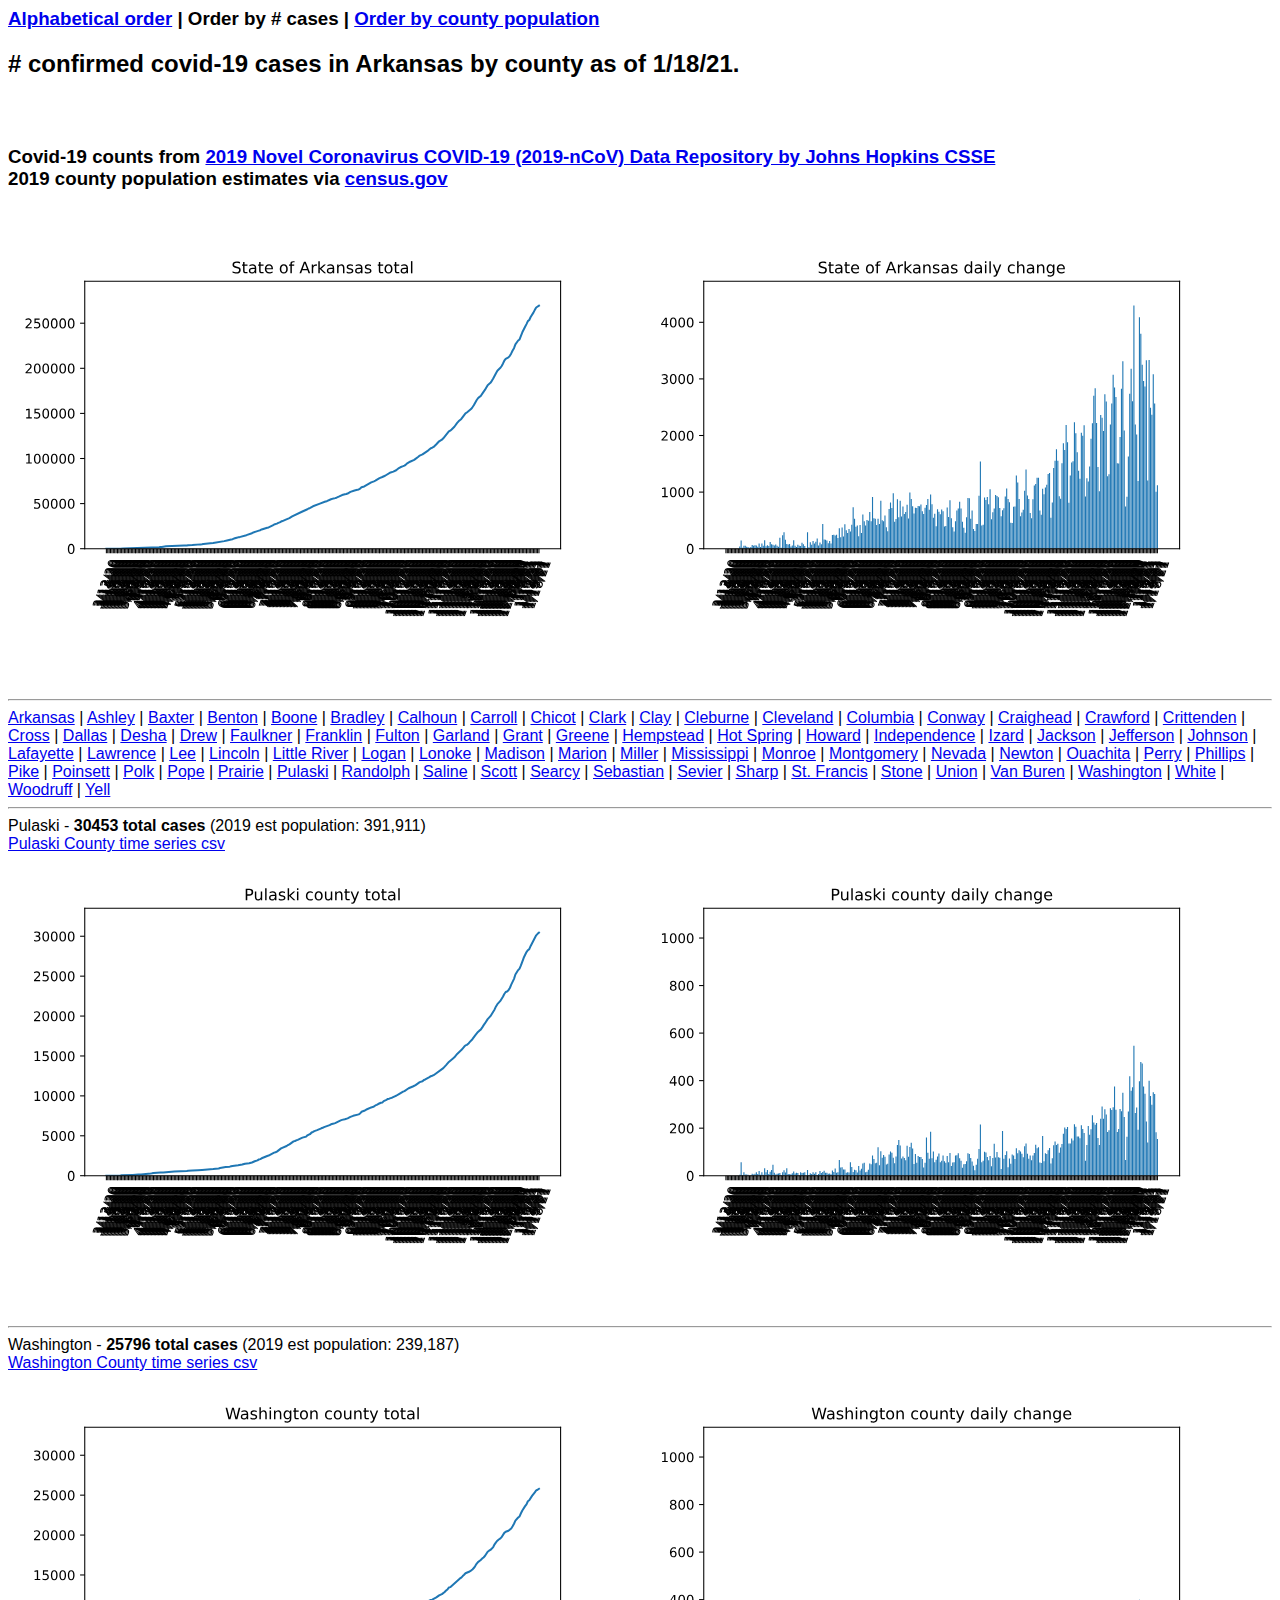
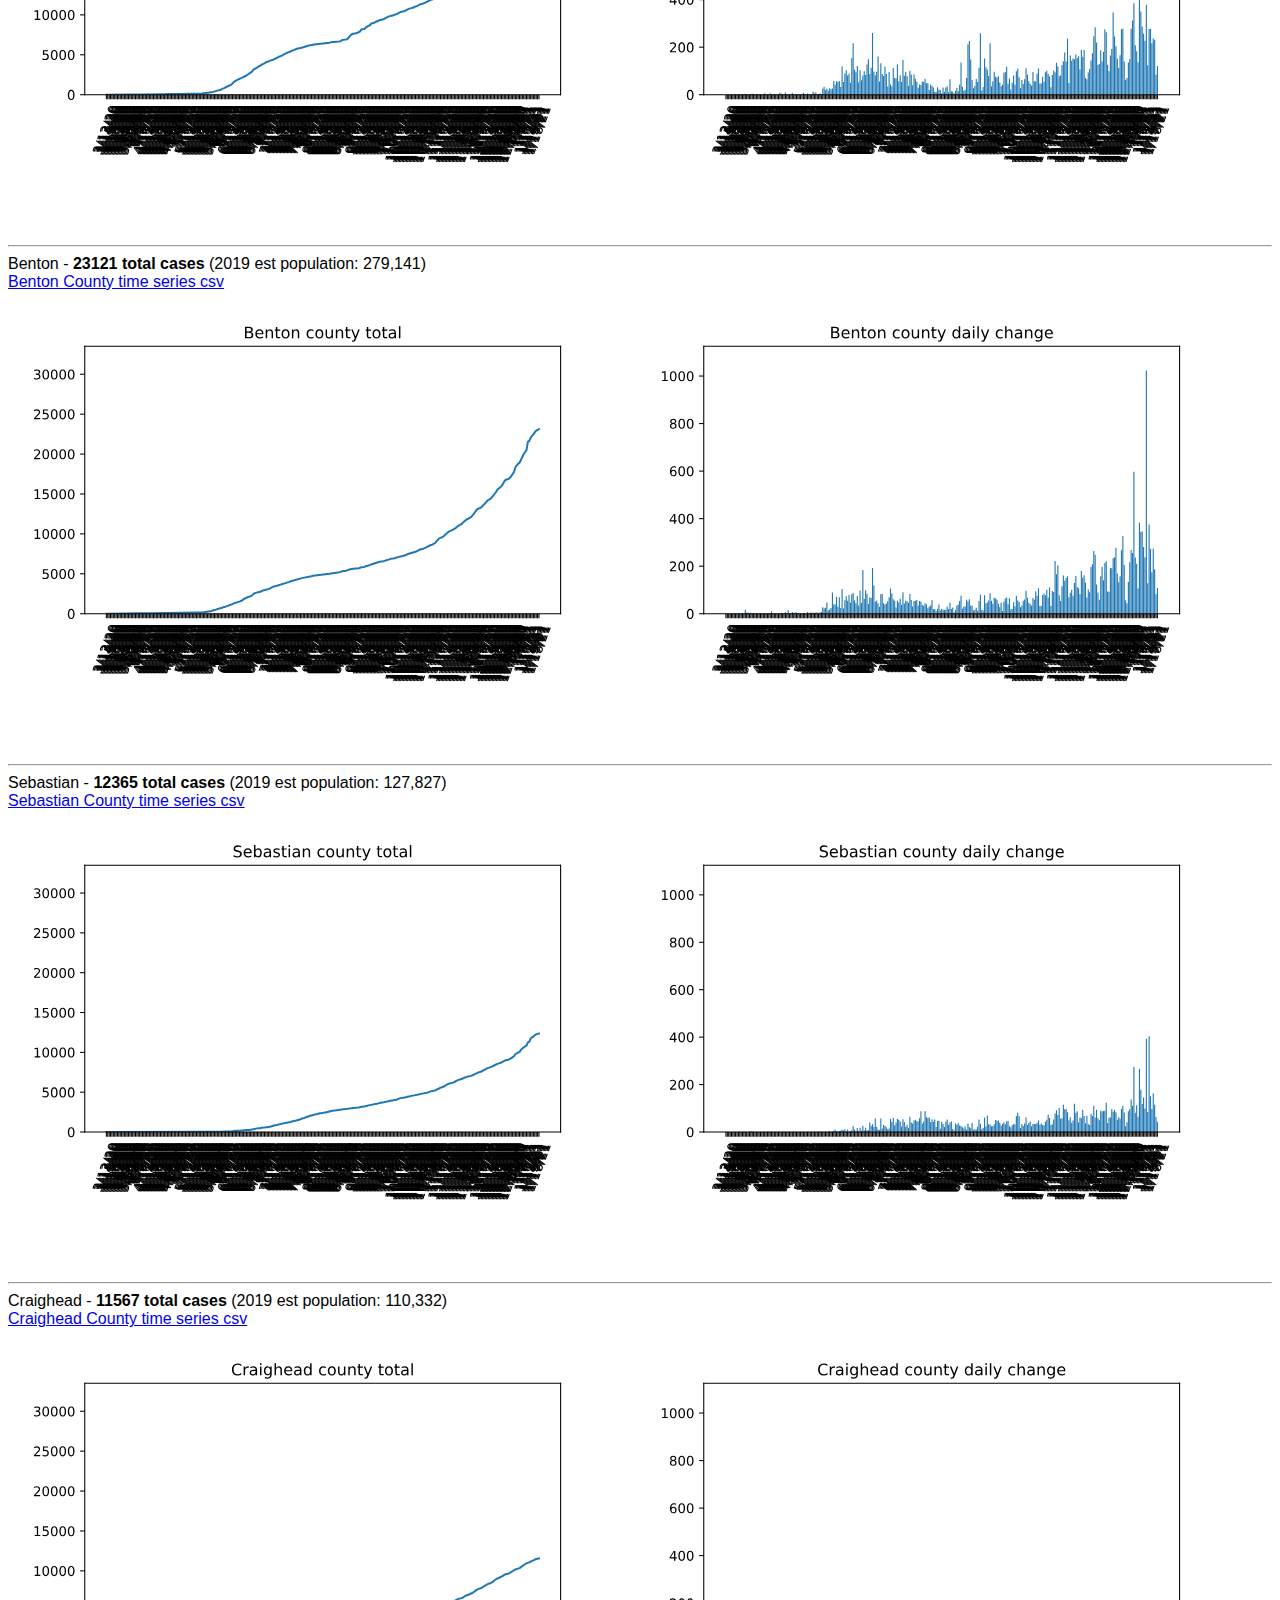
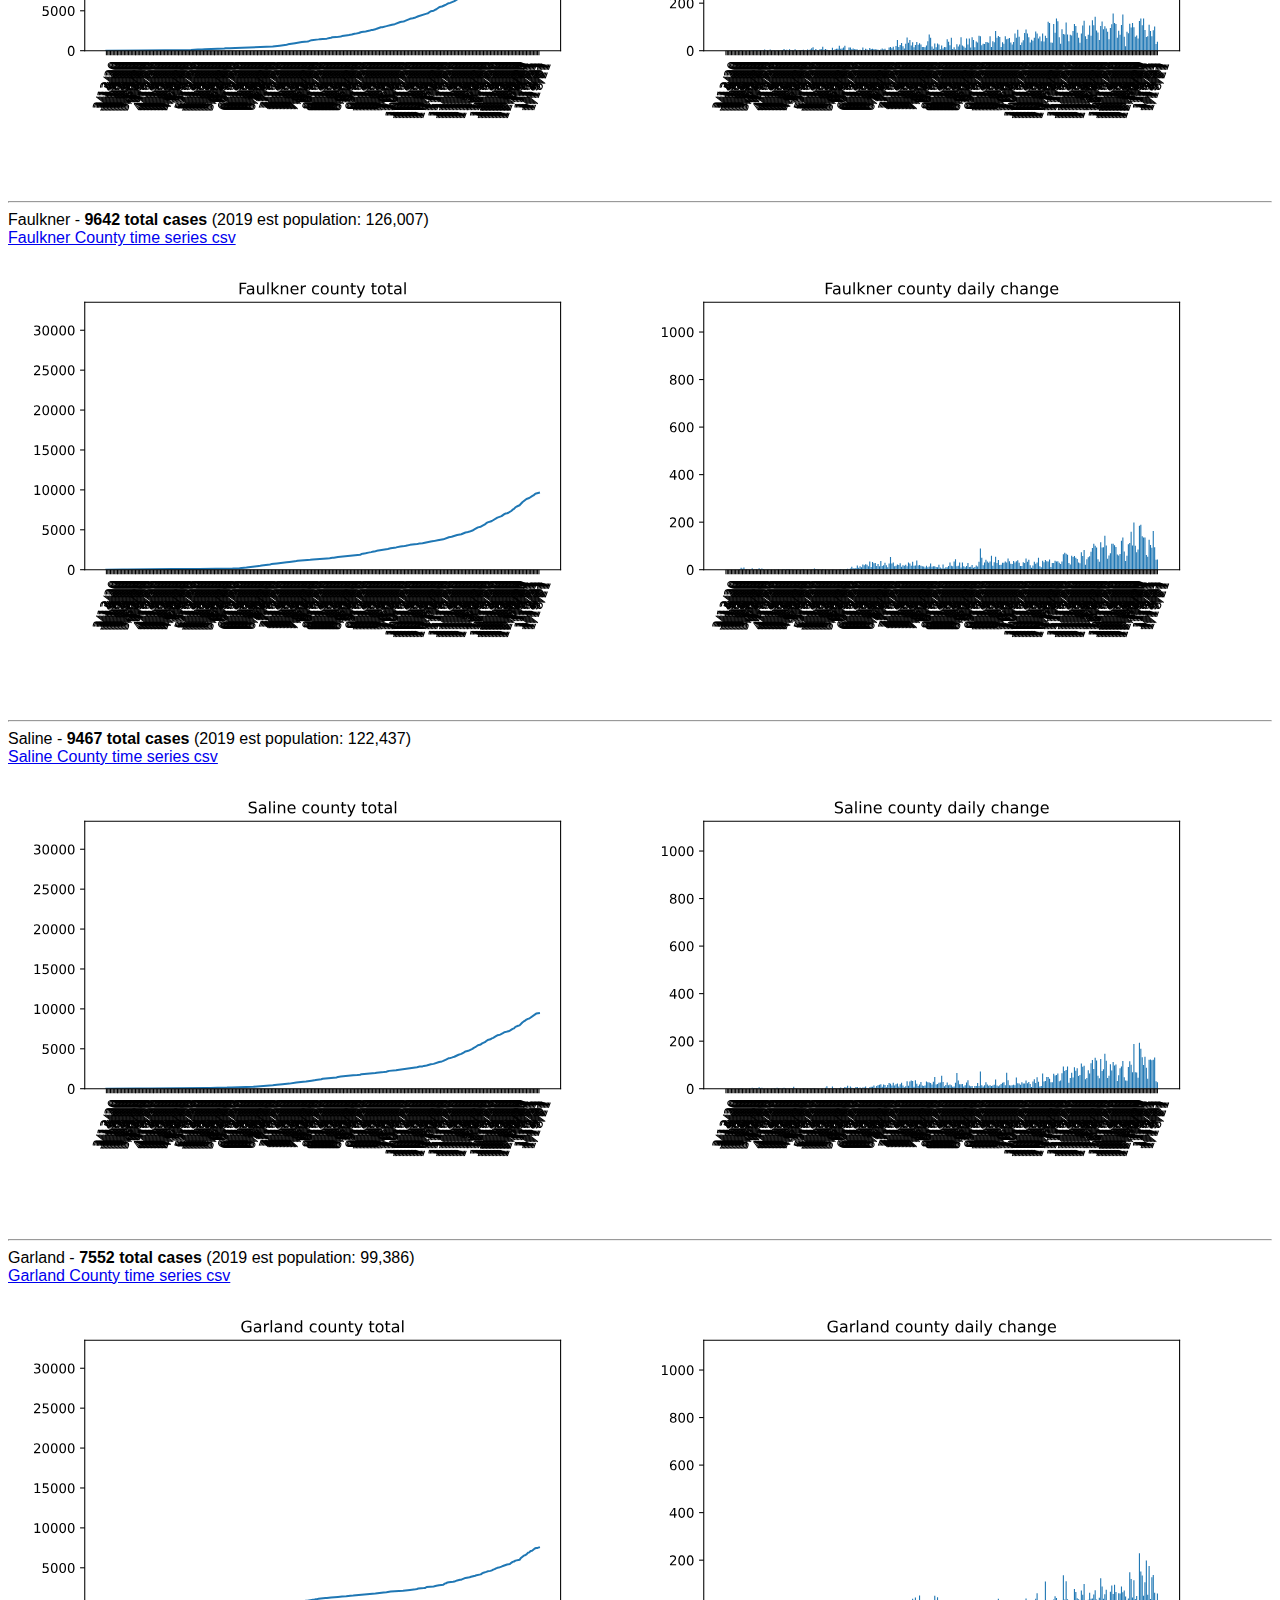
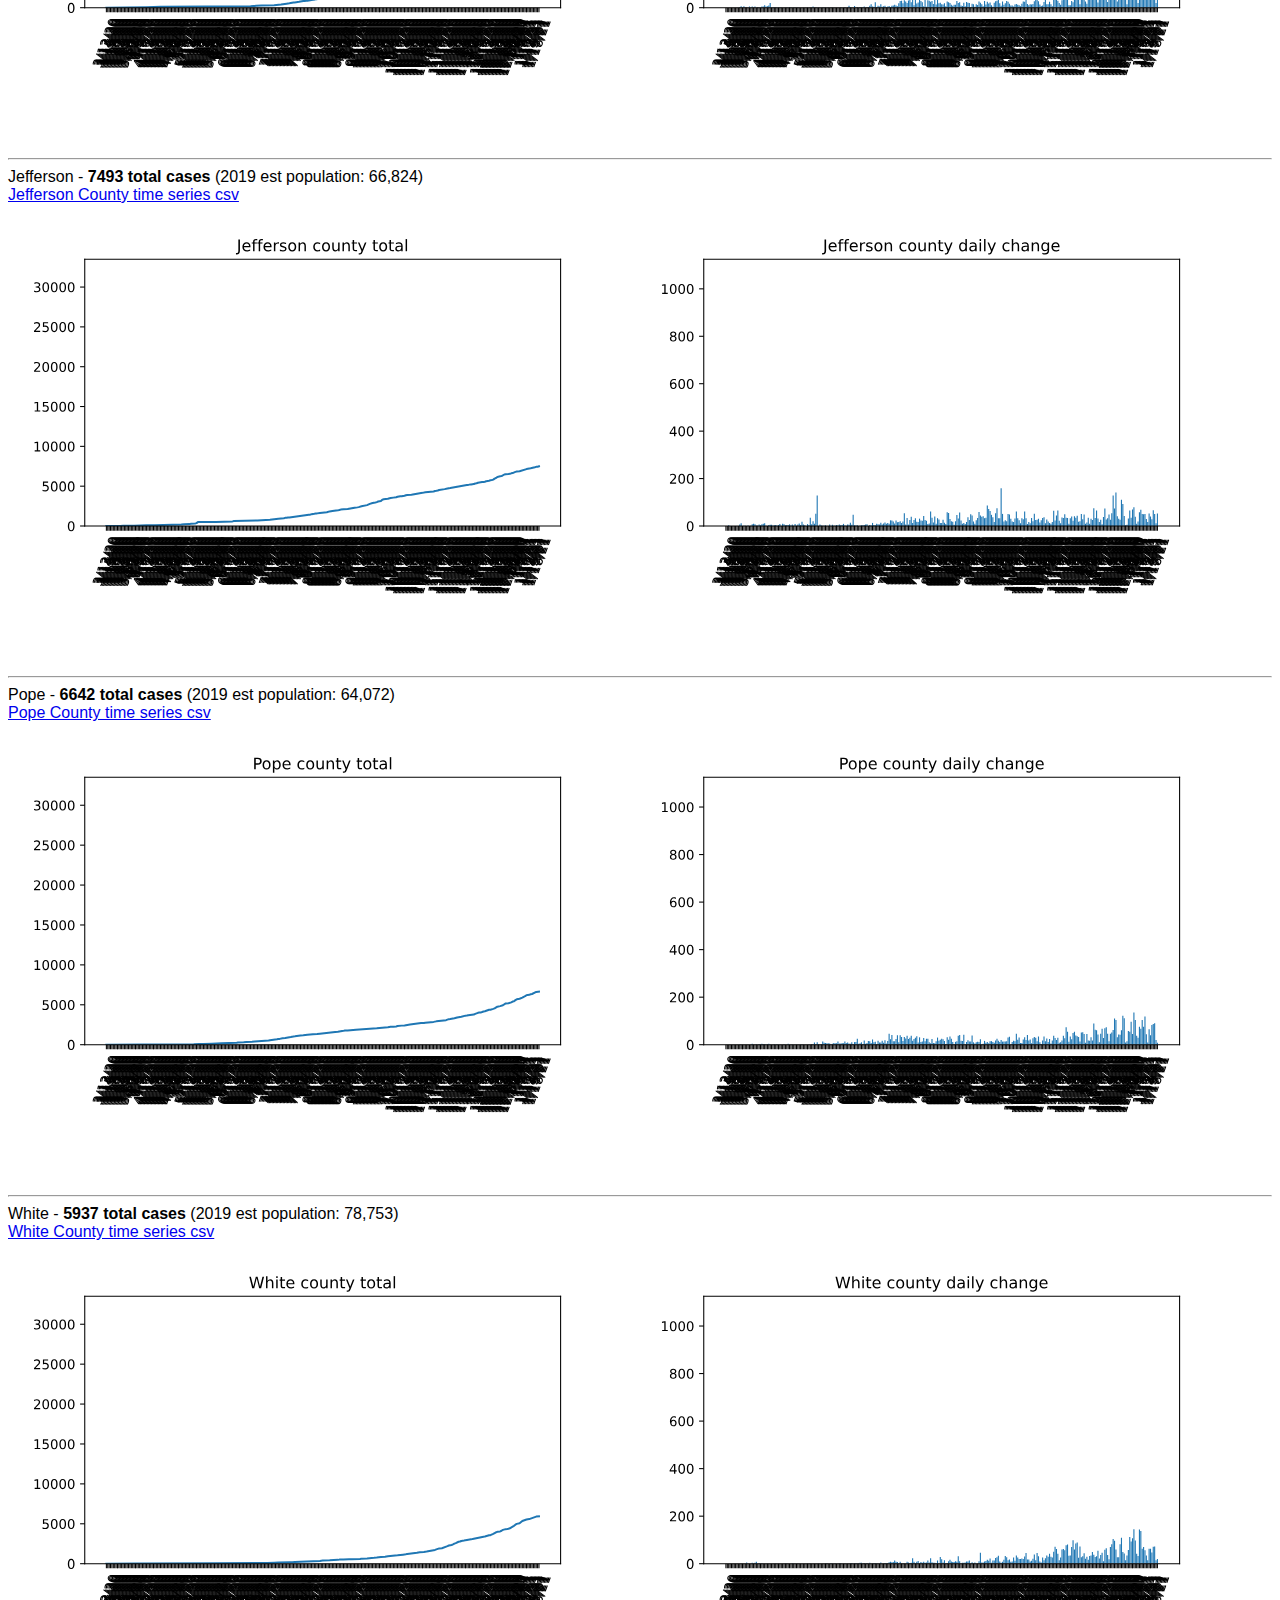
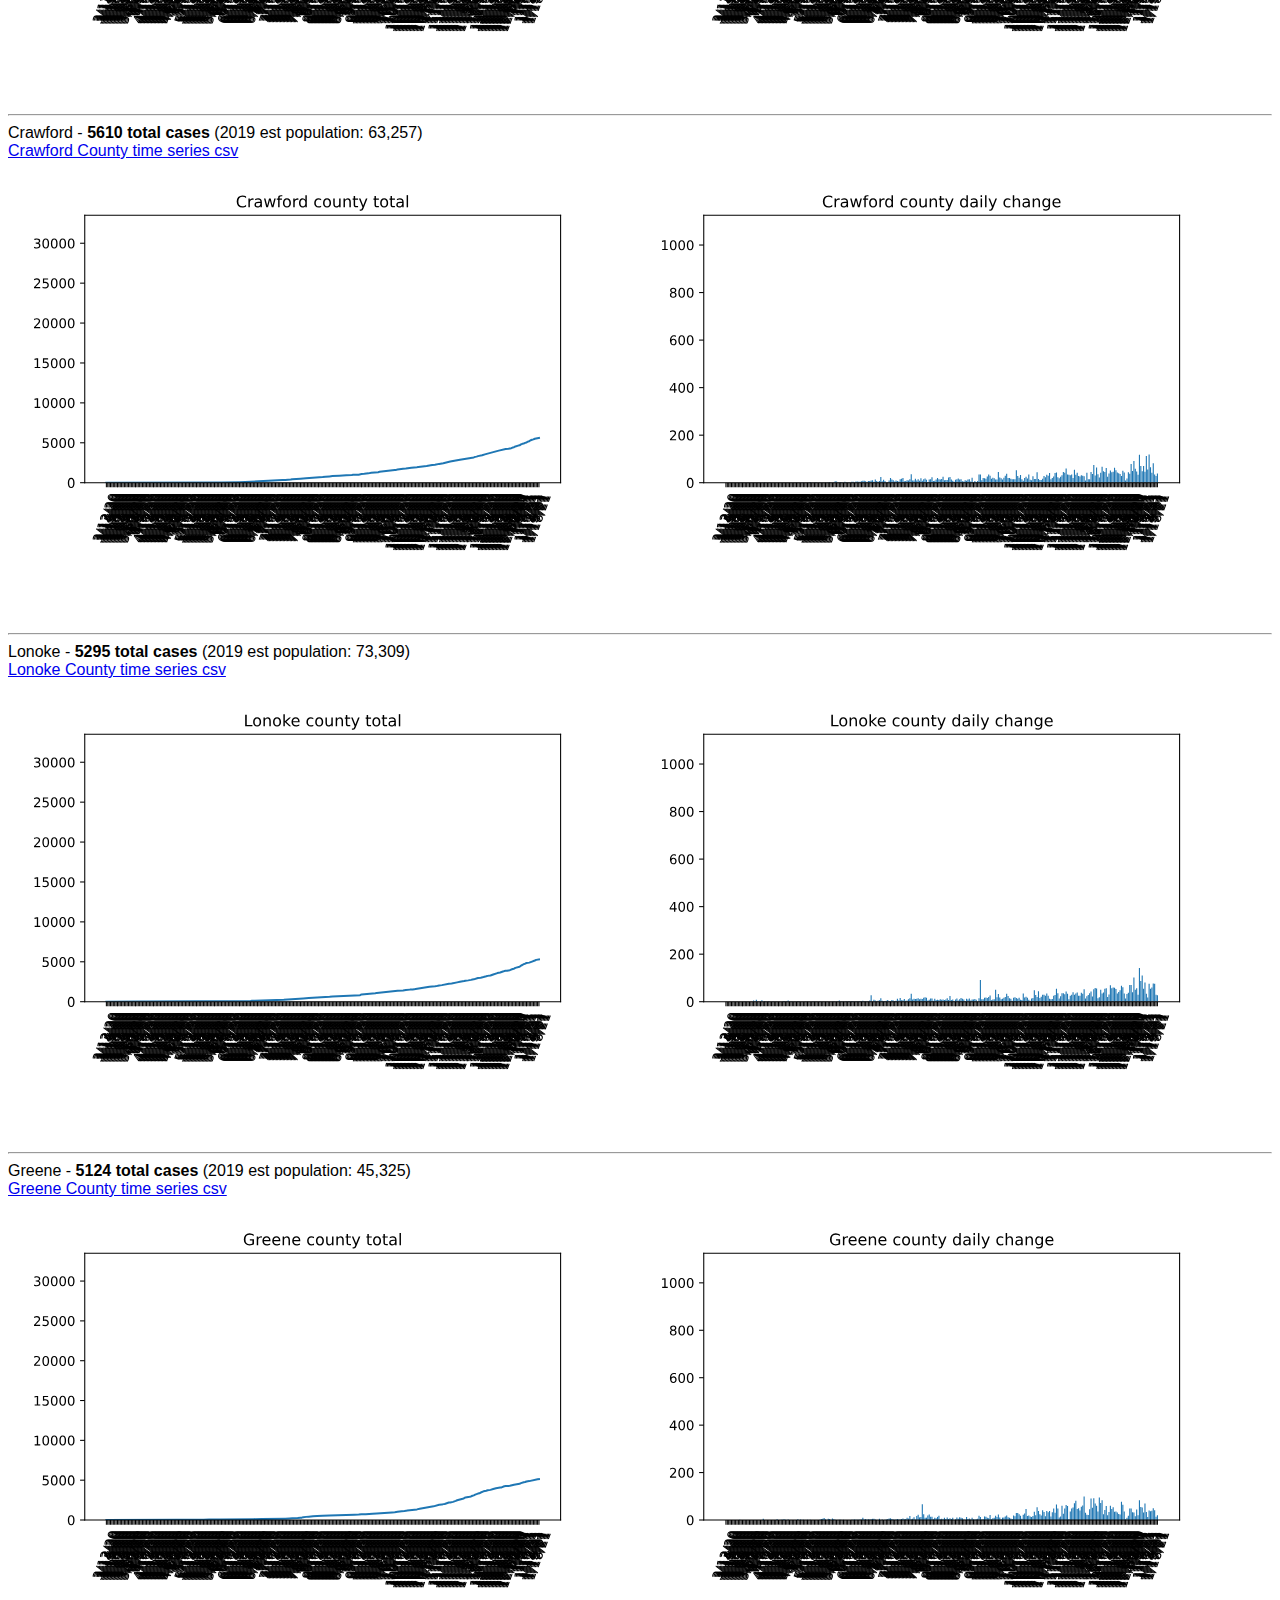
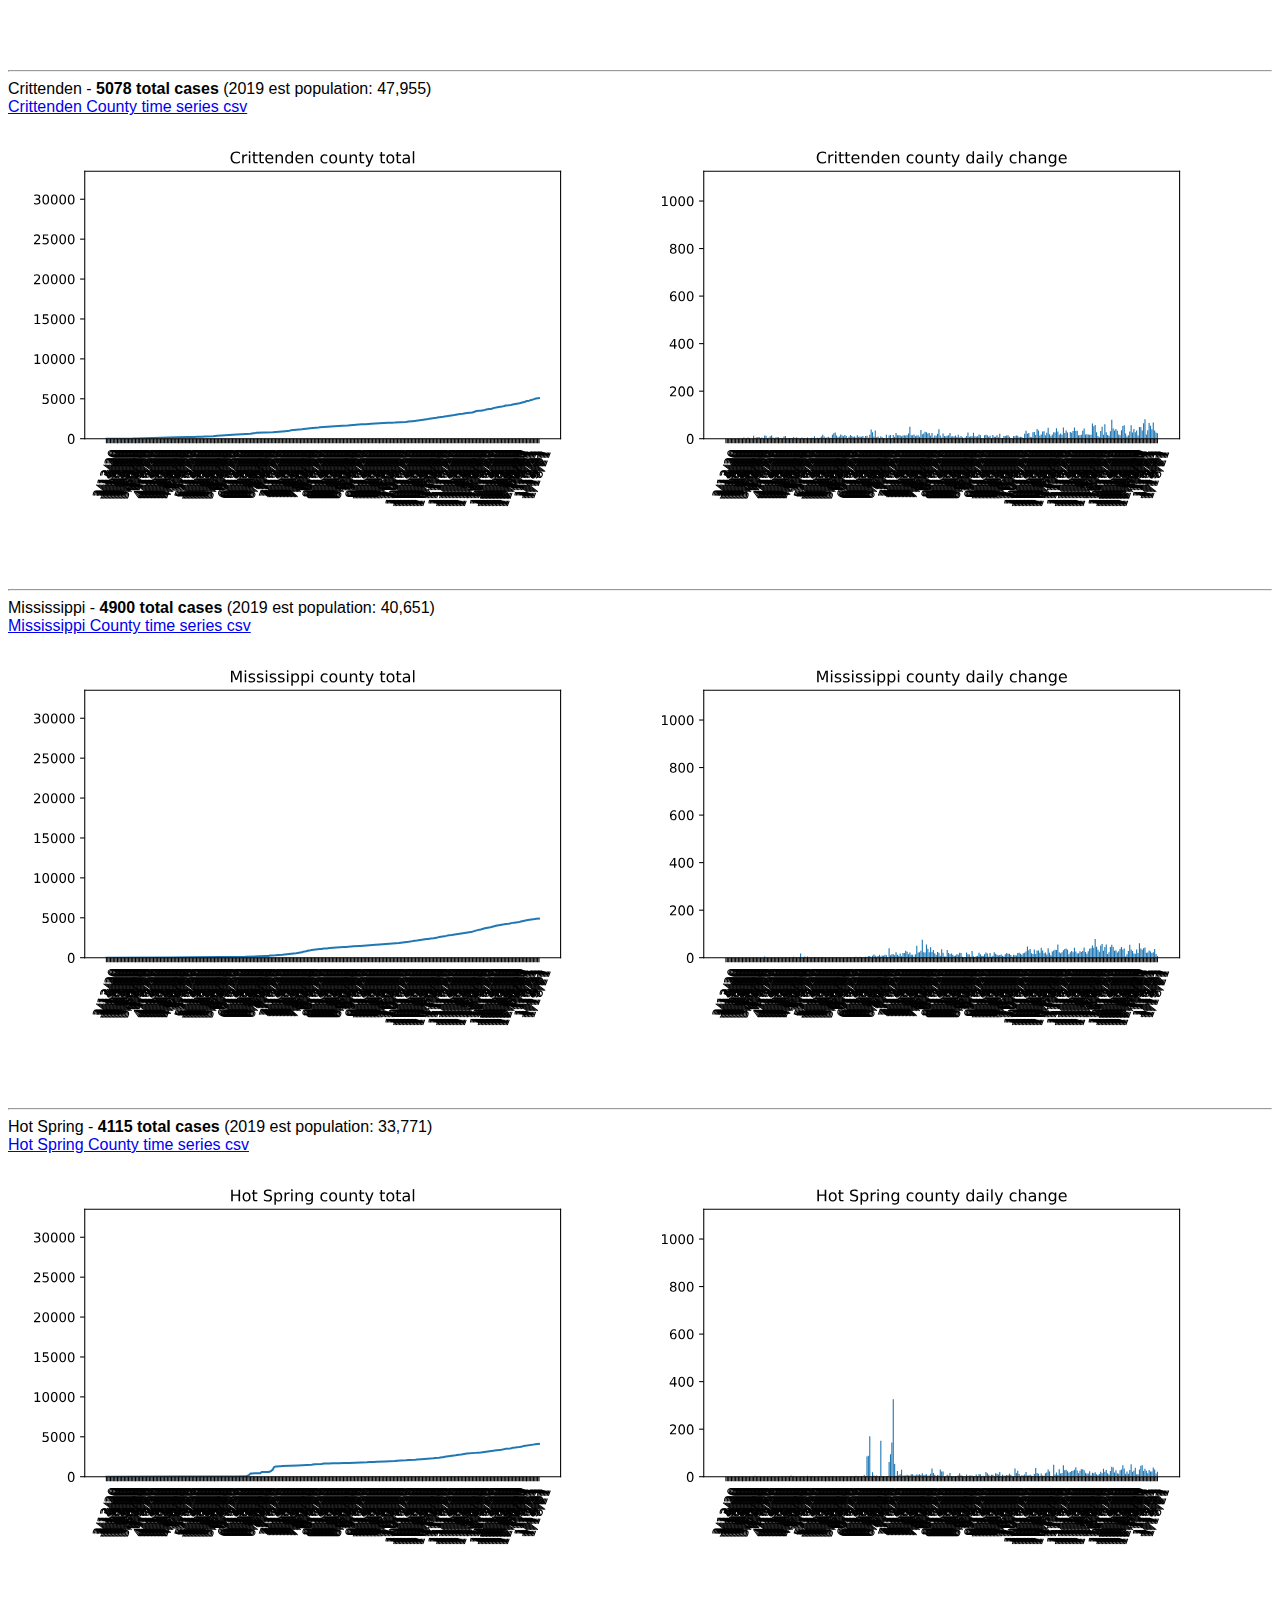
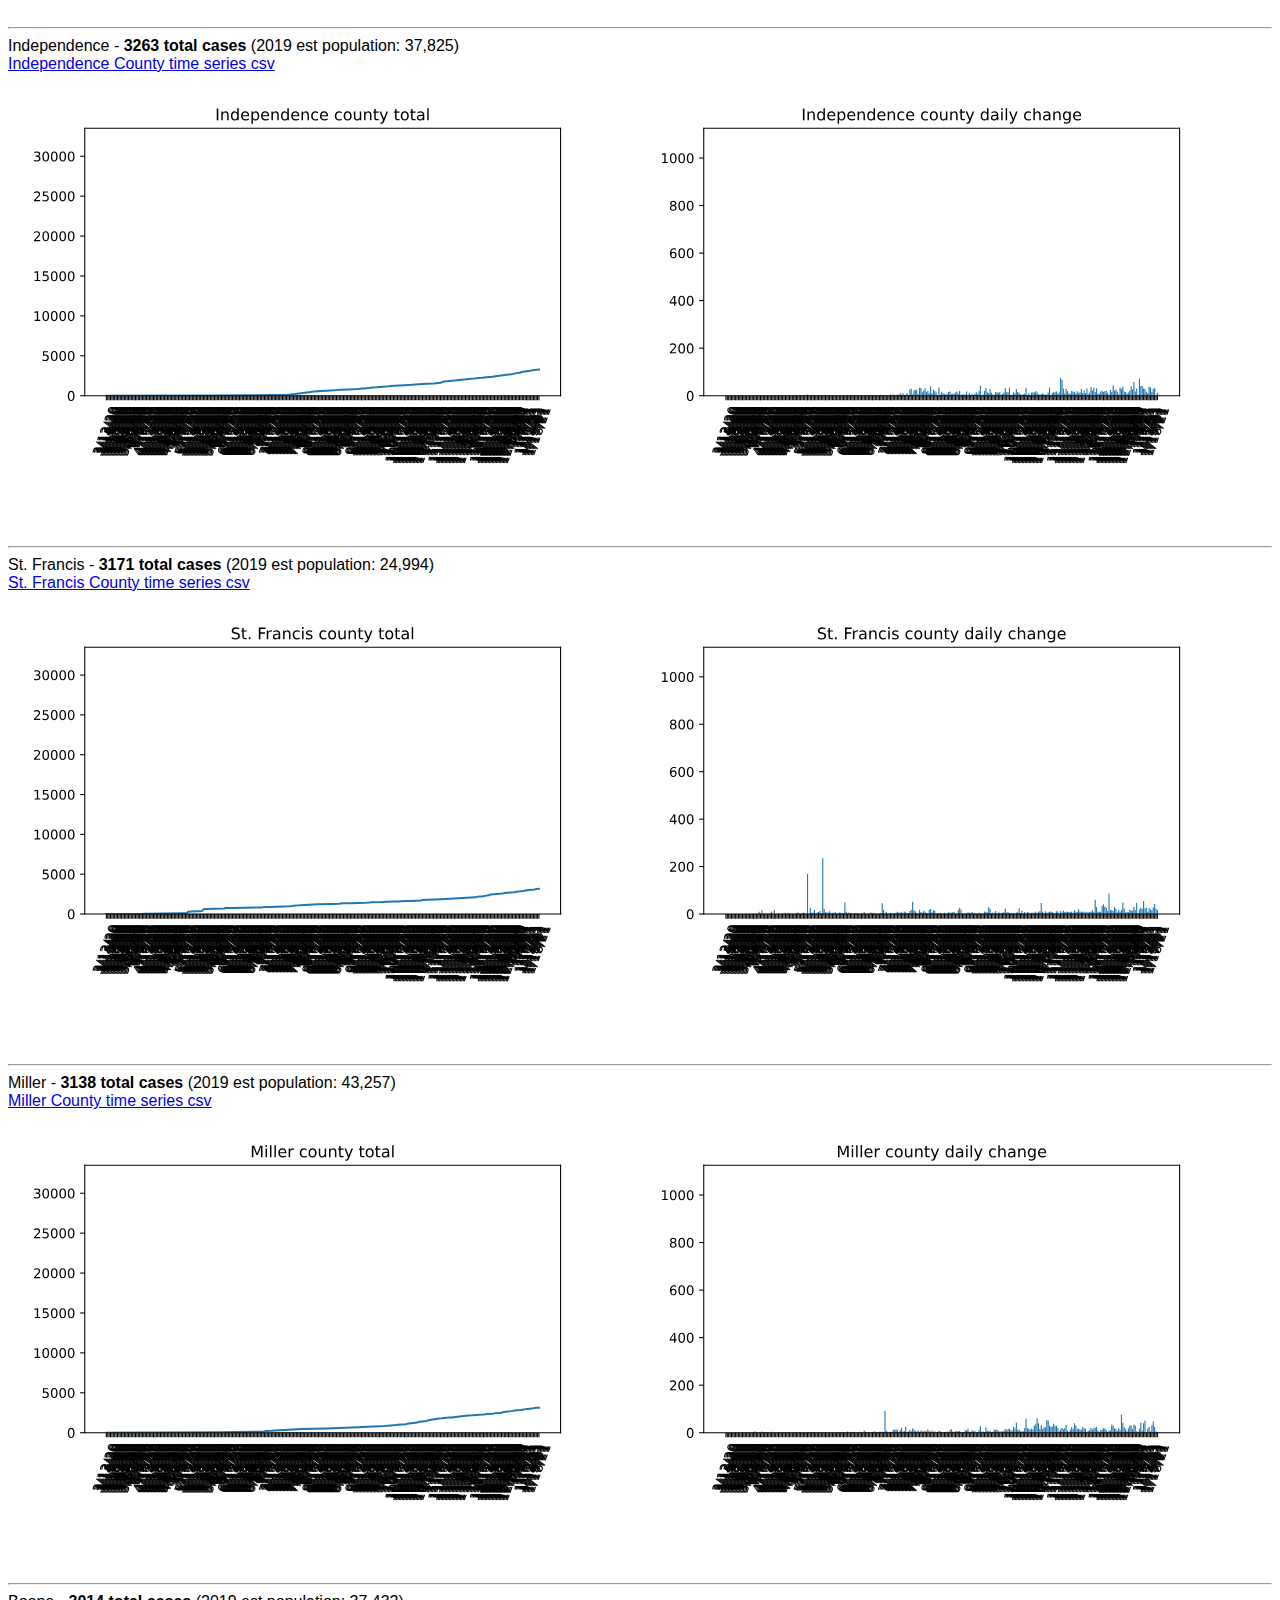
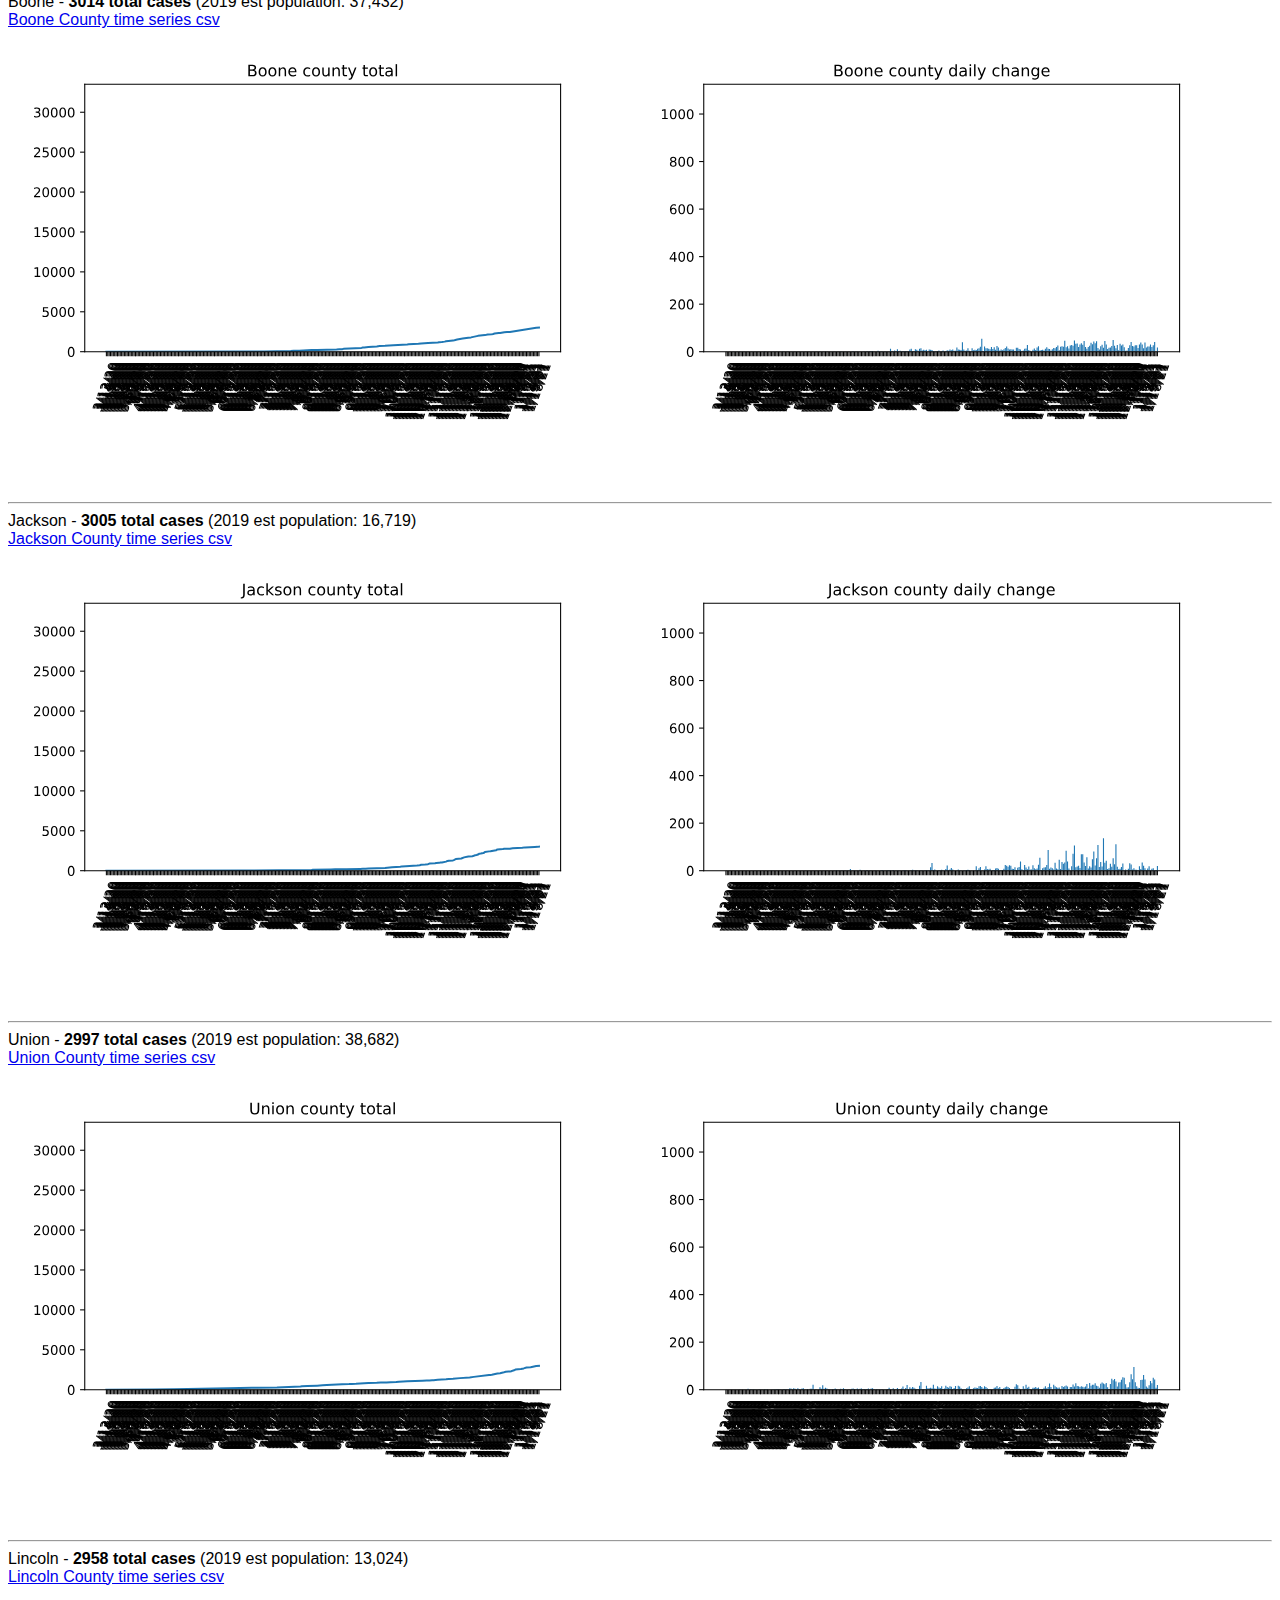
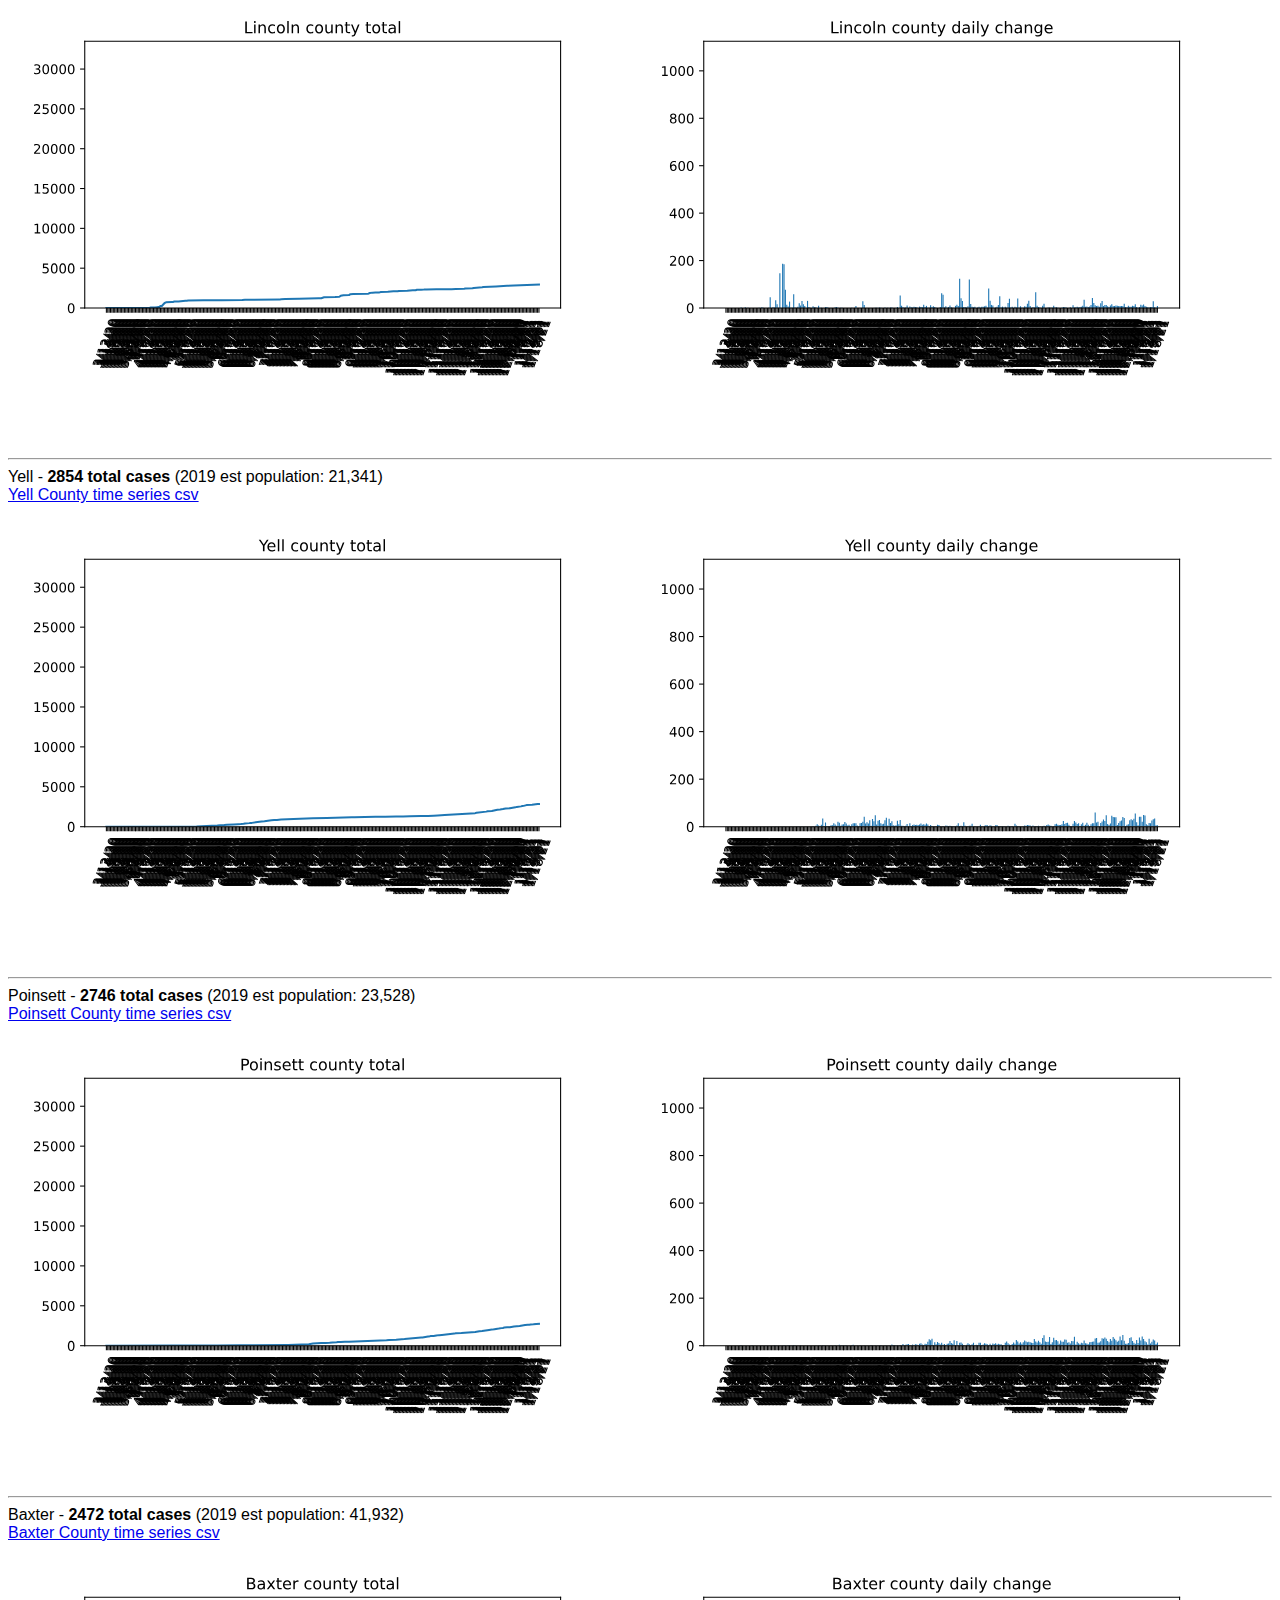
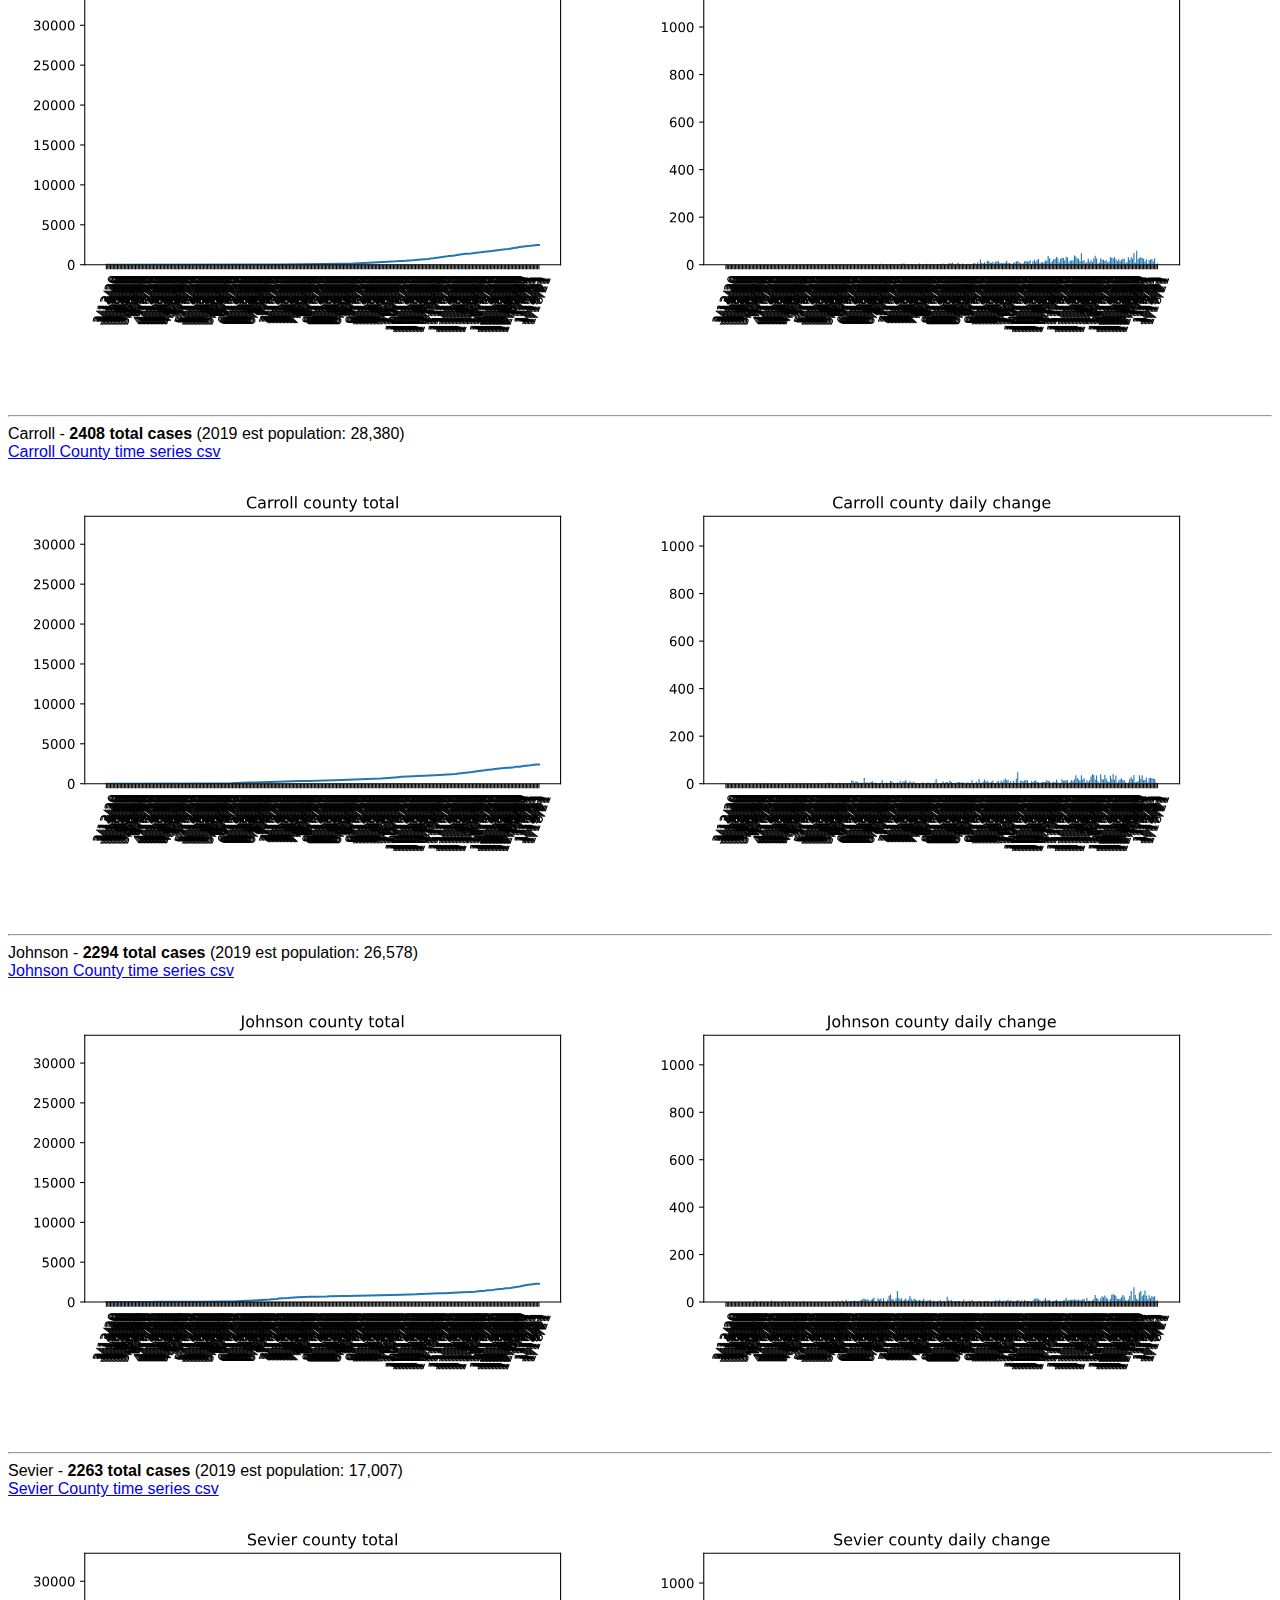
==== commit 582f4fa3: "update" ====
--- a/index-by-cases.html
+++ b/index-by-cases.html
@@ -1,4 +1,4 @@
-<html><head><link rel="stylesheet" href="arcounties/style.css"/></head><h3><a href="./index.html">Alphabetical order</a> | Order by # cases | <a href="./index-by-pop.html"> Order by county population</a></h3><h2># confirmed covid-19 cases in Arkansas by county as of 1/13/21.<h2>
+<html><head><link rel="stylesheet" href="arcounties/style.css"/></head><h3><a href="./index.html">Alphabetical order</a> | Order by # cases | <a href="./index-by-pop.html"> Order by county population</a></h3><h2># confirmed covid-19 cases in Arkansas by county as of 1/18/21.<h2>
 <br>
 <h3>Covid-19 counts from 
 <a href="https://github.com/CSSEGISandData/COVID-19/blob/master/csse_covid_19_data/csse_covid_19_time_series/time_series_covid19_confirmed_US.csv">2019 Novel Coronavirus COVID-19 (2019-nCoV) Data Repository by Johns Hopkins CSSE</a>
@@ -6,525 +6,525 @@
 2019 county population estimates via <a href="https://www.census.gov/data/tables/time-series/demo/popest/2010s-counties-total.html">census.gov</a></h3><br><img src="./arcounties/images/AR.svg"/>
               <img src="./arcounties/images/AR-deltas.svg"/><br><hr><div style="content"><a href="#Arkansas">Arkansas</a> | <a href="#Ashley">Ashley</a> | <a href="#Baxter">Baxter</a> | <a href="#Benton">Benton</a> | <a href="#Boone">Boone</a> | <a href="#Bradley">Bradley</a> | <a href="#Calhoun">Calhoun</a> | <a href="#Carroll">Carroll</a> | <a href="#Chicot">Chicot</a> | <a href="#Clark">Clark</a> | <a href="#Clay">Clay</a> | <a href="#Cleburne">Cleburne</a> | <a href="#Cleveland">Cleveland</a> | <a href="#Columbia">Columbia</a> | <a href="#Conway">Conway</a> | <a href="#Craighead">Craighead</a> | <a href="#Crawford">Crawford</a> | <a href="#Crittenden">Crittenden</a> | <a href="#Cross">Cross</a> | <a href="#Dallas">Dallas</a> | <a href="#Desha">Desha</a> | <a href="#Drew">Drew</a> | <a href="#Faulkner">Faulkner</a> | <a href="#Franklin">Franklin</a> | <a href="#Fulton">Fulton</a> | <a href="#Garland">Garland</a> | <a href="#Grant">Grant</a> | <a href="#Greene">Greene</a> | <a href="#Hempstead">Hempstead</a> | <a href="#Hot_Spring">Hot Spring</a> | <a href="#Howard">Howard</a> | <a href="#Independence">Independence</a> | <a href="#Izard">Izard</a> | <a href="#Jackson">Jackson</a> | <a href="#Jefferson">Jefferson</a> | <a href="#Johnson">Johnson</a> | <a href="#Lafayette">Lafayette</a> | <a href="#Lawrence">Lawrence</a> | <a href="#Lee">Lee</a> | <a href="#Lincoln">Lincoln</a> | <a href="#Little_River">Little River</a> | <a href="#Logan">Logan</a> | <a href="#Lonoke">Lonoke</a> | <a href="#Madison">Madison</a> | <a href="#Marion">Marion</a> | <a href="#Miller">Miller</a> | <a href="#Mississippi">Mississippi</a> | <a href="#Monroe">Monroe</a> | <a href="#Montgomery">Montgomery</a> | <a href="#Nevada">Nevada</a> | <a href="#Newton">Newton</a> | <a href="#Ouachita">Ouachita</a> | <a href="#Perry">Perry</a> | <a href="#Phillips">Phillips</a> | <a href="#Pike">Pike</a> | <a href="#Poinsett">Poinsett</a> | <a href="#Polk">Polk</a> | <a href="#Pope">Pope</a> | <a href="#Prairie">Prairie</a> | <a href="#Pulaski">Pulaski</a> | <a href="#Randolph">Randolph</a> | <a href="#Saline">Saline</a> | <a href="#Scott">Scott</a> | <a href="#Searcy">Searcy</a> | <a href="#Sebastian">Sebastian</a> | <a href="#Sevier">Sevier</a> | <a href="#Sharp">Sharp</a> | <a href="#St._Francis">St. Francis</a> | <a href="#Stone">Stone</a> | <a href="#Union">Union</a> | <a href="#Van_Buren">Van Buren</a> | <a href="#Washington">Washington</a> | <a href="#White">White</a> | <a href="#Woodruff">Woodruff</a> | <a href="#Yell">Yell</a></div><div style="content" id="Pulaski">
               <hr>
-              Pulaski - <b>29123</a> total cases</b> (2019 est population: 391,911)
+              Pulaski - <b>30453</a> total cases</b> (2019 est population: 391,911)
               <br>
               <a href="./arcounties/Pulaski.csv">Pulaski County time series csv</a><br>
               <img src="./arcounties/images/Pulaski.svg"/>
               <img src="./arcounties/images/Pulaski-deltas.svg"/>
               </div><div style="content" id="Washington">
               <hr>
-              Washington - <b>24907</a> total cases</b> (2019 est population: 239,187)
+              Washington - <b>25796</a> total cases</b> (2019 est population: 239,187)
               <br>
               <a href="./arcounties/Washington.csv">Washington County time series csv</a><br>
               <img src="./arcounties/images/Washington.svg"/>
               <img src="./arcounties/images/Washington-deltas.svg"/>
               </div><div style="content" id="Benton">
               <hr>
-              Benton - <b>22297</a> total cases</b> (2019 est population: 279,141)
+              Benton - <b>23121</a> total cases</b> (2019 est population: 279,141)
               <br>
               <a href="./arcounties/Benton.csv">Benton County time series csv</a><br>
               <img src="./arcounties/images/Benton.svg"/>
               <img src="./arcounties/images/Benton-deltas.svg"/>
               </div><div style="content" id="Sebastian">
               <hr>
-              Sebastian - <b>11884</a> total cases</b> (2019 est population: 127,827)
+              Sebastian - <b>12365</a> total cases</b> (2019 est population: 127,827)
               <br>
               <a href="./arcounties/Sebastian.csv">Sebastian County time series csv</a><br>
               <img src="./arcounties/images/Sebastian.svg"/>
               <img src="./arcounties/images/Sebastian-deltas.svg"/>
               </div><div style="content" id="Craighead">
               <hr>
-              Craighead - <b>11252</a> total cases</b> (2019 est population: 110,332)
+              Craighead - <b>11567</a> total cases</b> (2019 est population: 110,332)
               <br>
               <a href="./arcounties/Craighead.csv">Craighead County time series csv</a><br>
               <img src="./arcounties/images/Craighead.svg"/>
               <img src="./arcounties/images/Craighead-deltas.svg"/>
               </div><div style="content" id="Faulkner">
               <hr>
-              Faulkner - <b>9208</a> total cases</b> (2019 est population: 126,007)
+              Faulkner - <b>9642</a> total cases</b> (2019 est population: 126,007)
               <br>
               <a href="./arcounties/Faulkner.csv">Faulkner County time series csv</a><br>
               <img src="./arcounties/images/Faulkner.svg"/>
               <img src="./arcounties/images/Faulkner-deltas.svg"/>
               </div><div style="content" id="Saline">
               <hr>
-              Saline - <b>9036</a> total cases</b> (2019 est population: 122,437)
+              Saline - <b>9467</a> total cases</b> (2019 est population: 122,437)
               <br>
               <a href="./arcounties/Saline.csv">Saline County time series csv</a><br>
               <img src="./arcounties/images/Saline.svg"/>
               <img src="./arcounties/images/Saline-deltas.svg"/>
+              </div><div style="content" id="Garland">
+              <hr>
+              Garland - <b>7552</a> total cases</b> (2019 est population: 99,386)
+              <br>
+              <a href="./arcounties/Garland.csv">Garland County time series csv</a><br>
+              <img src="./arcounties/images/Garland.svg"/>
+              <img src="./arcounties/images/Garland-deltas.svg"/>
               </div><div style="content" id="Jefferson">
               <hr>
-              Jefferson - <b>7283</a> total cases</b> (2019 est population: 66,824)
+              Jefferson - <b>7493</a> total cases</b> (2019 est population: 66,824)
               <br>
               <a href="./arcounties/Jefferson.csv">Jefferson County time series csv</a><br>
               <img src="./arcounties/images/Jefferson.svg"/>
               <img src="./arcounties/images/Jefferson-deltas.svg"/>
-              </div><div style="content" id="Garland">
-              <hr>
-              Garland - <b>7143</a> total cases</b> (2019 est population: 99,386)
-              <br>
-              <a href="./arcounties/Garland.csv">Garland County time series csv</a><br>
-              <img src="./arcounties/images/Garland.svg"/>
-              <img src="./arcounties/images/Garland-deltas.svg"/>
               </div><div style="content" id="Pope">
               <hr>
-              Pope - <b>6354</a> total cases</b> (2019 est population: 64,072)
+              Pope - <b>6642</a> total cases</b> (2019 est population: 64,072)
               <br>
               <a href="./arcounties/Pope.csv">Pope County time series csv</a><br>
               <img src="./arcounties/images/Pope.svg"/>
               <img src="./arcounties/images/Pope-deltas.svg"/>
               </div><div style="content" id="White">
               <hr>
-              White - <b>5712</a> total cases</b> (2019 est population: 78,753)
+              White - <b>5937</a> total cases</b> (2019 est population: 78,753)
               <br>
               <a href="./arcounties/White.csv">White County time series csv</a><br>
               <img src="./arcounties/images/White.svg"/>
               <img src="./arcounties/images/White-deltas.svg"/>
               </div><div style="content" id="Crawford">
               <hr>
-              Crawford - <b>5385</a> total cases</b> (2019 est population: 63,257)
+              Crawford - <b>5610</a> total cases</b> (2019 est population: 63,257)
               <br>
               <a href="./arcounties/Crawford.csv">Crawford County time series csv</a><br>
               <img src="./arcounties/images/Crawford.svg"/>
               <img src="./arcounties/images/Crawford-deltas.svg"/>
               </div><div style="content" id="Lonoke">
               <hr>
-              Lonoke - <b>5026</a> total cases</b> (2019 est population: 73,309)
+              Lonoke - <b>5295</a> total cases</b> (2019 est population: 73,309)
               <br>
               <a href="./arcounties/Lonoke.csv">Lonoke County time series csv</a><br>
               <img src="./arcounties/images/Lonoke.svg"/>
               <img src="./arcounties/images/Lonoke-deltas.svg"/>
               </div><div style="content" id="Greene">
               <hr>
-              Greene - <b>4960</a> total cases</b> (2019 est population: 45,325)
+              Greene - <b>5124</a> total cases</b> (2019 est population: 45,325)
               <br>
               <a href="./arcounties/Greene.csv">Greene County time series csv</a><br>
               <img src="./arcounties/images/Greene.svg"/>
               <img src="./arcounties/images/Greene-deltas.svg"/>
               </div><div style="content" id="Crittenden">
               <hr>
-              Crittenden - <b>4886</a> total cases</b> (2019 est population: 47,955)
+              Crittenden - <b>5078</a> total cases</b> (2019 est population: 47,955)
               <br>
               <a href="./arcounties/Crittenden.csv">Crittenden County time series csv</a><br>
               <img src="./arcounties/images/Crittenden.svg"/>
               <img src="./arcounties/images/Crittenden-deltas.svg"/>
               </div><div style="content" id="Mississippi">
               <hr>
-              Mississippi - <b>4797</a> total cases</b> (2019 est population: 40,651)
+              Mississippi - <b>4900</a> total cases</b> (2019 est population: 40,651)
               <br>
               <a href="./arcounties/Mississippi.csv">Mississippi County time series csv</a><br>
               <img src="./arcounties/images/Mississippi.svg"/>
               <img src="./arcounties/images/Mississippi-deltas.svg"/>
               </div><div style="content" id="Hot_Spring">
               <hr>
-              Hot Spring - <b>3990</a> total cases</b> (2019 est population: 33,771)
+              Hot Spring - <b>4115</a> total cases</b> (2019 est population: 33,771)
               <br>
               <a href="./arcounties/Hot_Spring.csv">Hot Spring County time series csv</a><br>
               <img src="./arcounties/images/Hot Spring.svg"/>
               <img src="./arcounties/images/Hot Spring-deltas.svg"/>
               </div><div style="content" id="Independence">
               <hr>
-              Independence - <b>3174</a> total cases</b> (2019 est population: 37,825)
+              Independence - <b>3263</a> total cases</b> (2019 est population: 37,825)
               <br>
               <a href="./arcounties/Independence.csv">Independence County time series csv</a><br>
               <img src="./arcounties/images/Independence.svg"/>
               <img src="./arcounties/images/Independence-deltas.svg"/>
               </div><div style="content" id="St._Francis">
               <hr>
-              St. Francis - <b>3047</a> total cases</b> (2019 est population: 24,994)
+              St. Francis - <b>3171</a> total cases</b> (2019 est population: 24,994)
               <br>
               <a href="./arcounties/St._Francis.csv">St. Francis County time series csv</a><br>
               <img src="./arcounties/images/St. Francis.svg"/>
               <img src="./arcounties/images/St. Francis-deltas.svg"/>
               </div><div style="content" id="Miller">
               <hr>
-              Miller - <b>3028</a> total cases</b> (2019 est population: 43,257)
+              Miller - <b>3138</a> total cases</b> (2019 est population: 43,257)
               <br>
               <a href="./arcounties/Miller.csv">Miller County time series csv</a><br>
               <img src="./arcounties/images/Miller.svg"/>
               <img src="./arcounties/images/Miller-deltas.svg"/>
+              </div><div style="content" id="Boone">
+              <hr>
+              Boone - <b>3014</a> total cases</b> (2019 est population: 37,432)
+              <br>
+              <a href="./arcounties/Boone.csv">Boone County time series csv</a><br>
+              <img src="./arcounties/images/Boone.svg"/>
+              <img src="./arcounties/images/Boone-deltas.svg"/>
               </div><div style="content" id="Jackson">
               <hr>
-              Jackson - <b>2963</a> total cases</b> (2019 est population: 16,719)
+              Jackson - <b>3005</a> total cases</b> (2019 est population: 16,719)
               <br>
               <a href="./arcounties/Jackson.csv">Jackson County time series csv</a><br>
               <img src="./arcounties/images/Jackson.svg"/>
               <img src="./arcounties/images/Jackson-deltas.svg"/>
+              </div><div style="content" id="Union">
+              <hr>
+              Union - <b>2997</a> total cases</b> (2019 est population: 38,682)
+              <br>
+              <a href="./arcounties/Union.csv">Union County time series csv</a><br>
+              <img src="./arcounties/images/Union.svg"/>
+              <img src="./arcounties/images/Union-deltas.svg"/>
               </div><div style="content" id="Lincoln">
               <hr>
-              Lincoln - <b>2914</a> total cases</b> (2019 est population: 13,024)
+              Lincoln - <b>2958</a> total cases</b> (2019 est population: 13,024)
               <br>
               <a href="./arcounties/Lincoln.csv">Lincoln County time series csv</a><br>
               <img src="./arcounties/images/Lincoln.svg"/>
               <img src="./arcounties/images/Lincoln-deltas.svg"/>
-              </div><div style="content" id="Boone">
-              <hr>
-              Boone - <b>2908</a> total cases</b> (2019 est population: 37,432)
-              <br>
-              <a href="./arcounties/Boone.csv">Boone County time series csv</a><br>
-              <img src="./arcounties/images/Boone.svg"/>
-              <img src="./arcounties/images/Boone-deltas.svg"/>
-              </div><div style="content" id="Union">
-              <hr>
-              Union - <b>2849</a> total cases</b> (2019 est population: 38,682)
-              <br>
-              <a href="./arcounties/Union.csv">Union County time series csv</a><br>
-              <img src="./arcounties/images/Union.svg"/>
-              <img src="./arcounties/images/Union-deltas.svg"/>
               </div><div style="content" id="Yell">
               <hr>
-              Yell - <b>2751</a> total cases</b> (2019 est population: 21,341)
+              Yell - <b>2854</a> total cases</b> (2019 est population: 21,341)
               <br>
               <a href="./arcounties/Yell.csv">Yell County time series csv</a><br>
               <img src="./arcounties/images/Yell.svg"/>
               <img src="./arcounties/images/Yell-deltas.svg"/>
               </div><div style="content" id="Poinsett">
               <hr>
-              Poinsett - <b>2661</a> total cases</b> (2019 est population: 23,528)
+              Poinsett - <b>2746</a> total cases</b> (2019 est population: 23,528)
               <br>
               <a href="./arcounties/Poinsett.csv">Poinsett County time series csv</a><br>
               <img src="./arcounties/images/Poinsett.svg"/>
               <img src="./arcounties/images/Poinsett-deltas.svg"/>
               </div><div style="content" id="Baxter">
               <hr>
-              Baxter - <b>2399</a> total cases</b> (2019 est population: 41,932)
+              Baxter - <b>2472</a> total cases</b> (2019 est population: 41,932)
               <br>
               <a href="./arcounties/Baxter.csv">Baxter County time series csv</a><br>
               <img src="./arcounties/images/Baxter.svg"/>
               <img src="./arcounties/images/Baxter-deltas.svg"/>
               </div><div style="content" id="Carroll">
               <hr>
-              Carroll - <b>2335</a> total cases</b> (2019 est population: 28,380)
+              Carroll - <b>2408</a> total cases</b> (2019 est population: 28,380)
               <br>
               <a href="./arcounties/Carroll.csv">Carroll County time series csv</a><br>
               <img src="./arcounties/images/Carroll.svg"/>
               <img src="./arcounties/images/Carroll-deltas.svg"/>
+              </div><div style="content" id="Johnson">
+              <hr>
+              Johnson - <b>2294</a> total cases</b> (2019 est population: 26,578)
+              <br>
+              <a href="./arcounties/Johnson.csv">Johnson County time series csv</a><br>
+              <img src="./arcounties/images/Johnson.svg"/>
+              <img src="./arcounties/images/Johnson-deltas.svg"/>
               </div><div style="content" id="Sevier">
               <hr>
-              Sevier - <b>2222</a> total cases</b> (2019 est population: 17,007)
+              Sevier - <b>2263</a> total cases</b> (2019 est population: 17,007)
               <br>
               <a href="./arcounties/Sevier.csv">Sevier County time series csv</a><br>
               <img src="./arcounties/images/Sevier.svg"/>
               <img src="./arcounties/images/Sevier-deltas.svg"/>
-              </div><div style="content" id="Johnson">
-              <hr>
-              Johnson - <b>2212</a> total cases</b> (2019 est population: 26,578)
-              <br>
-              <a href="./arcounties/Johnson.csv">Johnson County time series csv</a><br>
-              <img src="./arcounties/images/Johnson.svg"/>
-              <img src="./arcounties/images/Johnson-deltas.svg"/>
               </div><div style="content" id="Lawrence">
               <hr>
-              Lawrence - <b>1762</a> total cases</b> (2019 est population: 16,406)
+              Lawrence - <b>1811</a> total cases</b> (2019 est population: 16,406)
               <br>
               <a href="./arcounties/Lawrence.csv">Lawrence County time series csv</a><br>
               <img src="./arcounties/images/Lawrence.svg"/>
               <img src="./arcounties/images/Lawrence-deltas.svg"/>
-              </div><div style="content" id="Logan">
-              <hr>
-              Logan - <b>1738</a> total cases</b> (2019 est population: 21,466)
-              <br>
-              <a href="./arcounties/Logan.csv">Logan County time series csv</a><br>
-              <img src="./arcounties/images/Logan.svg"/>
-              <img src="./arcounties/images/Logan-deltas.svg"/>
               </div><div style="content" id="Columbia">
               <hr>
-              Columbia - <b>1736</a> total cases</b> (2019 est population: 23,457)
+              Columbia - <b>1798</a> total cases</b> (2019 est population: 23,457)
               <br>
               <a href="./arcounties/Columbia.csv">Columbia County time series csv</a><br>
               <img src="./arcounties/images/Columbia.svg"/>
               <img src="./arcounties/images/Columbia-deltas.svg"/>
               </div><div style="content" id="Conway">
               <hr>
-              Conway - <b>1691</a> total cases</b> (2019 est population: 20,846)
+              Conway - <b>1789</a> total cases</b> (2019 est population: 20,846)
               <br>
               <a href="./arcounties/Conway.csv">Conway County time series csv</a><br>
               <img src="./arcounties/images/Conway.svg"/>
               <img src="./arcounties/images/Conway-deltas.svg"/>
+              </div><div style="content" id="Logan">
+              <hr>
+              Logan - <b>1788</a> total cases</b> (2019 est population: 21,466)
+              <br>
+              <a href="./arcounties/Logan.csv">Logan County time series csv</a><br>
+              <img src="./arcounties/images/Logan.svg"/>
+              <img src="./arcounties/images/Logan-deltas.svg"/>
+              </div><div style="content" id="Ouachita">
+              <hr>
+              Ouachita - <b>1756</a> total cases</b> (2019 est population: 23,382)
+              <br>
+              <a href="./arcounties/Ouachita.csv">Ouachita County time series csv</a><br>
+              <img src="./arcounties/images/Ouachita.svg"/>
+              <img src="./arcounties/images/Ouachita-deltas.svg"/>
               </div><div style="content" id="Randolph">
               <hr>
-              Randolph - <b>1664</a> total cases</b> (2019 est population: 17,958)
+              Randolph - <b>1736</a> total cases</b> (2019 est population: 17,958)
               <br>
               <a href="./arcounties/Randolph.csv">Randolph County time series csv</a><br>
               <img src="./arcounties/images/Randolph.svg"/>
               <img src="./arcounties/images/Randolph-deltas.svg"/>
-              </div><div style="content" id="Ouachita">
-              <hr>
-              Ouachita - <b>1656</a> total cases</b> (2019 est population: 23,382)
-              <br>
-              <a href="./arcounties/Ouachita.csv">Ouachita County time series csv</a><br>
-              <img src="./arcounties/images/Ouachita.svg"/>
-              <img src="./arcounties/images/Ouachita-deltas.svg"/>
               </div><div style="content" id="Drew">
               <hr>
-              Drew - <b>1648</a> total cases</b> (2019 est population: 18,219)
+              Drew - <b>1718</a> total cases</b> (2019 est population: 18,219)
               <br>
               <a href="./arcounties/Drew.csv">Drew County time series csv</a><br>
               <img src="./arcounties/images/Drew.svg"/>
               <img src="./arcounties/images/Drew-deltas.svg"/>
               </div><div style="content" id="Cross">
               <hr>
-              Cross - <b>1635</a> total cases</b> (2019 est population: 16,419)
+              Cross - <b>1709</a> total cases</b> (2019 est population: 16,419)
               <br>
               <a href="./arcounties/Cross.csv">Cross County time series csv</a><br>
               <img src="./arcounties/images/Cross.svg"/>
               <img src="./arcounties/images/Cross-deltas.svg"/>
               </div><div style="content" id="Clark">
               <hr>
-              Clark - <b>1571</a> total cases</b> (2019 est population: 22,320)
+              Clark - <b>1655</a> total cases</b> (2019 est population: 22,320)
               <br>
               <a href="./arcounties/Clark.csv">Clark County time series csv</a><br>
               <img src="./arcounties/images/Clark.svg"/>
               <img src="./arcounties/images/Clark-deltas.svg"/>
               </div><div style="content" id="Cleburne">
               <hr>
-              Cleburne - <b>1537</a> total cases</b> (2019 est population: 24,919)
+              Cleburne - <b>1614</a> total cases</b> (2019 est population: 24,919)
               <br>
               <a href="./arcounties/Cleburne.csv">Cleburne County time series csv</a><br>
               <img src="./arcounties/images/Cleburne.svg"/>
               <img src="./arcounties/images/Cleburne-deltas.svg"/>
+              </div><div style="content" id="Arkansas">
+              <hr>
+              Arkansas - <b>1566</a> total cases</b> (2019 est population: 17,486)
+              <br>
+              <a href="./arcounties/Arkansas.csv">Arkansas County time series csv</a><br>
+              <img src="./arcounties/images/Arkansas.svg"/>
+              <img src="./arcounties/images/Arkansas-deltas.svg"/>
               </div><div style="content" id="Lee">
               <hr>
-              Lee - <b>1530</a> total cases</b> (2019 est population: 8,857)
+              Lee - <b>1563</a> total cases</b> (2019 est population: 8,857)
               <br>
               <a href="./arcounties/Lee.csv">Lee County time series csv</a><br>
               <img src="./arcounties/images/Lee.svg"/>
               <img src="./arcounties/images/Lee-deltas.svg"/>
-              </div><div style="content" id="Arkansas">
-              <hr>
-              Arkansas - <b>1488</a> total cases</b> (2019 est population: 17,486)
-              <br>
-              <a href="./arcounties/Arkansas.csv">Arkansas County time series csv</a><br>
-              <img src="./arcounties/images/Arkansas.svg"/>
-              <img src="./arcounties/images/Arkansas-deltas.svg"/>
+              </div><div style="content" id="Polk">
+              <hr>
+              Polk - <b>1547</a> total cases</b> (2019 est population: 19,964)
+              <br>
+              <a href="./arcounties/Polk.csv">Polk County time series csv</a><br>
+              <img src="./arcounties/images/Polk.svg"/>
+              <img src="./arcounties/images/Polk-deltas.svg"/>
               </div><div style="content" id="Chicot">
               <hr>
-              Chicot - <b>1482</a> total cases</b> (2019 est population: 10,118)
+              Chicot - <b>1505</a> total cases</b> (2019 est population: 10,118)
               <br>
               <a href="./arcounties/Chicot.csv">Chicot County time series csv</a><br>
               <img src="./arcounties/images/Chicot.svg"/>
               <img src="./arcounties/images/Chicot-deltas.svg"/>
-              </div><div style="content" id="Polk">
-              <hr>
-              Polk - <b>1464</a> total cases</b> (2019 est population: 19,964)
-              <br>
-              <a href="./arcounties/Polk.csv">Polk County time series csv</a><br>
-              <img src="./arcounties/images/Polk.svg"/>
-              <img src="./arcounties/images/Polk-deltas.svg"/>
+              </div><div style="content" id="Ashley">
+              <hr>
+              Ashley - <b>1490</a> total cases</b> (2019 est population: 19,657)
+              <br>
+              <a href="./arcounties/Ashley.csv">Ashley County time series csv</a><br>
+              <img src="./arcounties/images/Ashley.svg"/>
+              <img src="./arcounties/images/Ashley-deltas.svg"/>
+              </div><div style="content" id="Phillips">
+              <hr>
+              Phillips - <b>1488</a> total cases</b> (2019 est population: 17,782)
+              <br>
+              <a href="./arcounties/Phillips.csv">Phillips County time series csv</a><br>
+              <img src="./arcounties/images/Phillips.svg"/>
+              <img src="./arcounties/images/Phillips-deltas.svg"/>
+              </div><div style="content" id="Clay">
+              <hr>
+              Clay - <b>1479</a> total cases</b> (2019 est population: 14,551)
+              <br>
+              <a href="./arcounties/Clay.csv">Clay County time series csv</a><br>
+              <img src="./arcounties/images/Clay.svg"/>
+              <img src="./arcounties/images/Clay-deltas.svg"/>
               </div><div style="content" id="Izard">
               <hr>
-              Izard - <b>1450</a> total cases</b> (2019 est population: 13,629)
+              Izard - <b>1476</a> total cases</b> (2019 est population: 13,629)
               <br>
               <a href="./arcounties/Izard.csv">Izard County time series csv</a><br>
               <img src="./arcounties/images/Izard.svg"/>
               <img src="./arcounties/images/Izard-deltas.svg"/>
-              </div><div style="content" id="Clay">
-              <hr>
-              Clay - <b>1447</a> total cases</b> (2019 est population: 14,551)
-              <br>
-              <a href="./arcounties/Clay.csv">Clay County time series csv</a><br>
-              <img src="./arcounties/images/Clay.svg"/>
-              <img src="./arcounties/images/Clay-deltas.svg"/>
-              </div><div style="content" id="Phillips">
-              <hr>
-              Phillips - <b>1433</a> total cases</b> (2019 est population: 17,782)
-              <br>
-              <a href="./arcounties/Phillips.csv">Phillips County time series csv</a><br>
-              <img src="./arcounties/images/Phillips.svg"/>
-              <img src="./arcounties/images/Phillips-deltas.svg"/>
-              </div><div style="content" id="Ashley">
-              <hr>
-              Ashley - <b>1431</a> total cases</b> (2019 est population: 19,657)
-              <br>
-              <a href="./arcounties/Ashley.csv">Ashley County time series csv</a><br>
-              <img src="./arcounties/images/Ashley.svg"/>
-              <img src="./arcounties/images/Ashley-deltas.svg"/>
               </div><div style="content" id="Hempstead">
               <hr>
-              Hempstead - <b>1393</a> total cases</b> (2019 est population: 21,532)
+              Hempstead - <b>1464</a> total cases</b> (2019 est population: 21,532)
               <br>
               <a href="./arcounties/Hempstead.csv">Hempstead County time series csv</a><br>
               <img src="./arcounties/images/Hempstead.svg"/>
               <img src="./arcounties/images/Hempstead-deltas.svg"/>
               </div><div style="content" id="Sharp">
               <hr>
-              Sharp - <b>1345</a> total cases</b> (2019 est population: 17,442)
+              Sharp - <b>1380</a> total cases</b> (2019 est population: 17,442)
               <br>
               <a href="./arcounties/Sharp.csv">Sharp County time series csv</a><br>
               <img src="./arcounties/images/Sharp.svg"/>
               <img src="./arcounties/images/Sharp-deltas.svg"/>
               </div><div style="content" id="Franklin">
               <hr>
-              Franklin - <b>1300</a> total cases</b> (2019 est population: 17,715)
+              Franklin - <b>1348</a> total cases</b> (2019 est population: 17,715)
               <br>
               <a href="./arcounties/Franklin.csv">Franklin County time series csv</a><br>
               <img src="./arcounties/images/Franklin.svg"/>
               <img src="./arcounties/images/Franklin-deltas.svg"/>
               </div><div style="content" id="Grant">
               <hr>
-              Grant - <b>1232</a> total cases</b> (2019 est population: 18,265)
+              Grant - <b>1275</a> total cases</b> (2019 est population: 18,265)
               <br>
               <a href="./arcounties/Grant.csv">Grant County time series csv</a><br>
               <img src="./arcounties/images/Grant.svg"/>
               <img src="./arcounties/images/Grant-deltas.svg"/>
               </div><div style="content" id="Howard">
               <hr>
-              Howard - <b>1215</a> total cases</b> (2019 est population: 13,202)
+              Howard - <b>1248</a> total cases</b> (2019 est population: 13,202)
               <br>
               <a href="./arcounties/Howard.csv">Howard County time series csv</a><br>
               <img src="./arcounties/images/Howard.svg"/>
               <img src="./arcounties/images/Howard-deltas.svg"/>
               </div><div style="content" id="Madison">
               <hr>
-              Madison - <b>1168</a> total cases</b> (2019 est population: 16,576)
+              Madison - <b>1213</a> total cases</b> (2019 est population: 16,576)
               <br>
               <a href="./arcounties/Madison.csv">Madison County time series csv</a><br>
               <img src="./arcounties/images/Madison.svg"/>
               <img src="./arcounties/images/Madison-deltas.svg"/>
               </div><div style="content" id="Bradley">
               <hr>
-              Bradley - <b>1110</a> total cases</b> (2019 est population: 10,763)
+              Bradley - <b>1166</a> total cases</b> (2019 est population: 10,763)
               <br>
               <a href="./arcounties/Bradley.csv">Bradley County time series csv</a><br>
               <img src="./arcounties/images/Bradley.svg"/>
               <img src="./arcounties/images/Bradley-deltas.svg"/>
               </div><div style="content" id="Desha">
               <hr>
-              Desha - <b>1058</a> total cases</b> (2019 est population: 11,361)
+              Desha - <b>1091</a> total cases</b> (2019 est population: 11,361)
               <br>
               <a href="./arcounties/Desha.csv">Desha County time series csv</a><br>
               <img src="./arcounties/images/Desha.svg"/>
               <img src="./arcounties/images/Desha-deltas.svg"/>
               </div><div style="content" id="Fulton">
               <hr>
-              Fulton - <b>984</a> total cases</b> (2019 est population: 12,477)
+              Fulton - <b>999</a> total cases</b> (2019 est population: 12,477)
               <br>
               <a href="./arcounties/Fulton.csv">Fulton County time series csv</a><br>
               <img src="./arcounties/images/Fulton.svg"/>
               <img src="./arcounties/images/Fulton-deltas.svg"/>
+              </div><div style="content" id="Van_Buren">
+              <hr>
+              Van Buren - <b>978</a> total cases</b> (2019 est population: 16,545)
+              <br>
+              <a href="./arcounties/Van_Buren.csv">Van Buren County time series csv</a><br>
+              <img src="./arcounties/images/Van Buren.svg"/>
+              <img src="./arcounties/images/Van Buren-deltas.svg"/>
               </div><div style="content" id="Little_River">
               <hr>
-              Little River - <b>922</a> total cases</b> (2019 est population: 12,259)
+              Little River - <b>956</a> total cases</b> (2019 est population: 12,259)
               <br>
               <a href="./arcounties/Little_River.csv">Little River County time series csv</a><br>
               <img src="./arcounties/images/Little River.svg"/>
               <img src="./arcounties/images/Little River-deltas.svg"/>
-              </div><div style="content" id="Van_Buren">
-              <hr>
-              Van Buren - <b>903</a> total cases</b> (2019 est population: 16,545)
-              <br>
-              <a href="./arcounties/Van_Buren.csv">Van Buren County time series csv</a><br>
-              <img src="./arcounties/images/Van Buren.svg"/>
-              <img src="./arcounties/images/Van Buren-deltas.svg"/>
               </div><div style="content" id="Stone">
               <hr>
-              Stone - <b>847</a> total cases</b> (2019 est population: 12,506)
+              Stone - <b>874</a> total cases</b> (2019 est population: 12,506)
               <br>
               <a href="./arcounties/Stone.csv">Stone County time series csv</a><br>
               <img src="./arcounties/images/Stone.svg"/>
               <img src="./arcounties/images/Stone-deltas.svg"/>
               </div><div style="content" id="Pike">
               <hr>
-              Pike - <b>798</a> total cases</b> (2019 est population: 10,718)
+              Pike - <b>841</a> total cases</b> (2019 est population: 10,718)
               <br>
               <a href="./arcounties/Pike.csv">Pike County time series csv</a><br>
               <img src="./arcounties/images/Pike.svg"/>
               <img src="./arcounties/images/Pike-deltas.svg"/>
               </div><div style="content" id="Marion">
               <hr>
-              Marion - <b>762</a> total cases</b> (2019 est population: 16,694)
+              Marion - <b>794</a> total cases</b> (2019 est population: 16,694)
               <br>
               <a href="./arcounties/Marion.csv">Marion County time series csv</a><br>
               <img src="./arcounties/images/Marion.svg"/>
               <img src="./arcounties/images/Marion-deltas.svg"/>
               </div><div style="content" id="Scott">
               <hr>
-              Scott - <b>747</a> total cases</b> (2019 est population: 10,281)
+              Scott - <b>786</a> total cases</b> (2019 est population: 10,281)
               <br>
               <a href="./arcounties/Scott.csv">Scott County time series csv</a><br>
               <img src="./arcounties/images/Scott.svg"/>
               <img src="./arcounties/images/Scott-deltas.svg"/>
               </div><div style="content" id="Cleveland">
               <hr>
-              Cleveland - <b>650</a> total cases</b> (2019 est population: 7,956)
+              Cleveland - <b>688</a> total cases</b> (2019 est population: 7,956)
               <br>
               <a href="./arcounties/Cleveland.csv">Cleveland County time series csv</a><br>
               <img src="./arcounties/images/Cleveland.svg"/>
               <img src="./arcounties/images/Cleveland-deltas.svg"/>
+              </div><div style="content" id="Prairie">
+              <hr>
+              Prairie - <b>674</a> total cases</b> (2019 est population: 8,062)
+              <br>
+              <a href="./arcounties/Prairie.csv">Prairie County time series csv</a><br>
+              <img src="./arcounties/images/Prairie.svg"/>
+              <img src="./arcounties/images/Prairie-deltas.svg"/>
               </div><div style="content" id="Nevada">
               <hr>
-              Nevada - <b>632</a> total cases</b> (2019 est population: 8,252)
+              Nevada - <b>649</a> total cases</b> (2019 est population: 8,252)
               <br>
               <a href="./arcounties/Nevada.csv">Nevada County time series csv</a><br>
               <img src="./arcounties/images/Nevada.svg"/>
               <img src="./arcounties/images/Nevada-deltas.svg"/>
-              </div><div style="content" id="Prairie">
-              <hr>
-              Prairie - <b>626</a> total cases</b> (2019 est population: 8,062)
-              <br>
-              <a href="./arcounties/Prairie.csv">Prairie County time series csv</a><br>
-              <img src="./arcounties/images/Prairie.svg"/>
-              <img src="./arcounties/images/Prairie-deltas.svg"/>
               </div><div style="content" id="Montgomery">
               <hr>
-              Montgomery - <b>601</a> total cases</b> (2019 est population: 8,986)
+              Montgomery - <b>621</a> total cases</b> (2019 est population: 8,986)
               <br>
               <a href="./arcounties/Montgomery.csv">Montgomery County time series csv</a><br>
               <img src="./arcounties/images/Montgomery.svg"/>
               <img src="./arcounties/images/Montgomery-deltas.svg"/>
+              </div><div style="content" id="Perry">
+              <hr>
+              Perry - <b>617</a> total cases</b> (2019 est population: 10,455)
+              <br>
+              <a href="./arcounties/Perry.csv">Perry County time series csv</a><br>
+              <img src="./arcounties/images/Perry.svg"/>
+              <img src="./arcounties/images/Perry-deltas.svg"/>
+              </div><div style="content" id="Monroe">
+              <hr>
+              Monroe - <b>616</a> total cases</b> (2019 est population: 6,701)
+              <br>
+              <a href="./arcounties/Monroe.csv">Monroe County time series csv</a><br>
+              <img src="./arcounties/images/Monroe.svg"/>
+              <img src="./arcounties/images/Monroe-deltas.svg"/>
+              </div><div style="content" id="Dallas">
+              <hr>
+              Dallas - <b>612</a> total cases</b> (2019 est population: 7,009)
+              <br>
+              <a href="./arcounties/Dallas.csv">Dallas County time series csv</a><br>
+              <img src="./arcounties/images/Dallas.svg"/>
+              <img src="./arcounties/images/Dallas-deltas.svg"/>
               </div><div style="content" id="Newton">
               <hr>
-              Newton - <b>600</a> total cases</b> (2019 est population: 7,753)
+              Newton - <b>610</a> total cases</b> (2019 est population: 7,753)
               <br>
               <a href="./arcounties/Newton.csv">Newton County time series csv</a><br>
               <img src="./arcounties/images/Newton.svg"/>
               <img src="./arcounties/images/Newton-deltas.svg"/>
-              </div><div style="content" id="Monroe">
-              <hr>
-              Monroe - <b>571</a> total cases</b> (2019 est population: 6,701)
-              <br>
-              <a href="./arcounties/Monroe.csv">Monroe County time series csv</a><br>
-              <img src="./arcounties/images/Monroe.svg"/>
-              <img src="./arcounties/images/Monroe-deltas.svg"/>
-              </div><div style="content" id="Perry">
-              <hr>
-              Perry - <b>569</a> total cases</b> (2019 est population: 10,455)
-              <br>
-              <a href="./arcounties/Perry.csv">Perry County time series csv</a><br>
-              <img src="./arcounties/images/Perry.svg"/>
-              <img src="./arcounties/images/Perry-deltas.svg"/>
-              </div><div style="content" id="Dallas">
-              <hr>
-              Dallas - <b>568</a> total cases</b> (2019 est population: 7,009)
-              <br>
-              <a href="./arcounties/Dallas.csv">Dallas County time series csv</a><br>
-              <img src="./arcounties/images/Dallas.svg"/>
-              <img src="./arcounties/images/Dallas-deltas.svg"/>
               </div><div style="content" id="Searcy">
               <hr>
-              Searcy - <b>554</a> total cases</b> (2019 est population: 7,881)
+              Searcy - <b>574</a> total cases</b> (2019 est population: 7,881)
               <br>
               <a href="./arcounties/Searcy.csv">Searcy County time series csv</a><br>
               <img src="./arcounties/images/Searcy.svg"/>
               <img src="./arcounties/images/Searcy-deltas.svg"/>
               </div><div style="content" id="Woodruff">
               <hr>
-              Woodruff - <b>459</a> total cases</b> (2019 est population: 6,320)
+              Woodruff - <b>492</a> total cases</b> (2019 est population: 6,320)
               <br>
               <a href="./arcounties/Woodruff.csv">Woodruff County time series csv</a><br>
               <img src="./arcounties/images/Woodruff.svg"/>
               <img src="./arcounties/images/Woodruff-deltas.svg"/>
               </div><div style="content" id="Lafayette">
               <hr>
-              Lafayette - <b>380</a> total cases</b> (2019 est population: 6,624)
+              Lafayette - <b>395</a> total cases</b> (2019 est population: 6,624)
               <br>
               <a href="./arcounties/Lafayette.csv">Lafayette County time series csv</a><br>
               <img src="./arcounties/images/Lafayette.svg"/>
               <img src="./arcounties/images/Lafayette-deltas.svg"/>
               </div><div style="content" id="Calhoun">
               <hr>
-              Calhoun - <b>276</a> total cases</b> (2019 est population: 5,189)
+              Calhoun - <b>293</a> total cases</b> (2019 est population: 5,189)
               <br>
               <a href="./arcounties/Calhoun.csv">Calhoun County time series csv</a><br>
               <img src="./arcounties/images/Calhoun.svg"/>
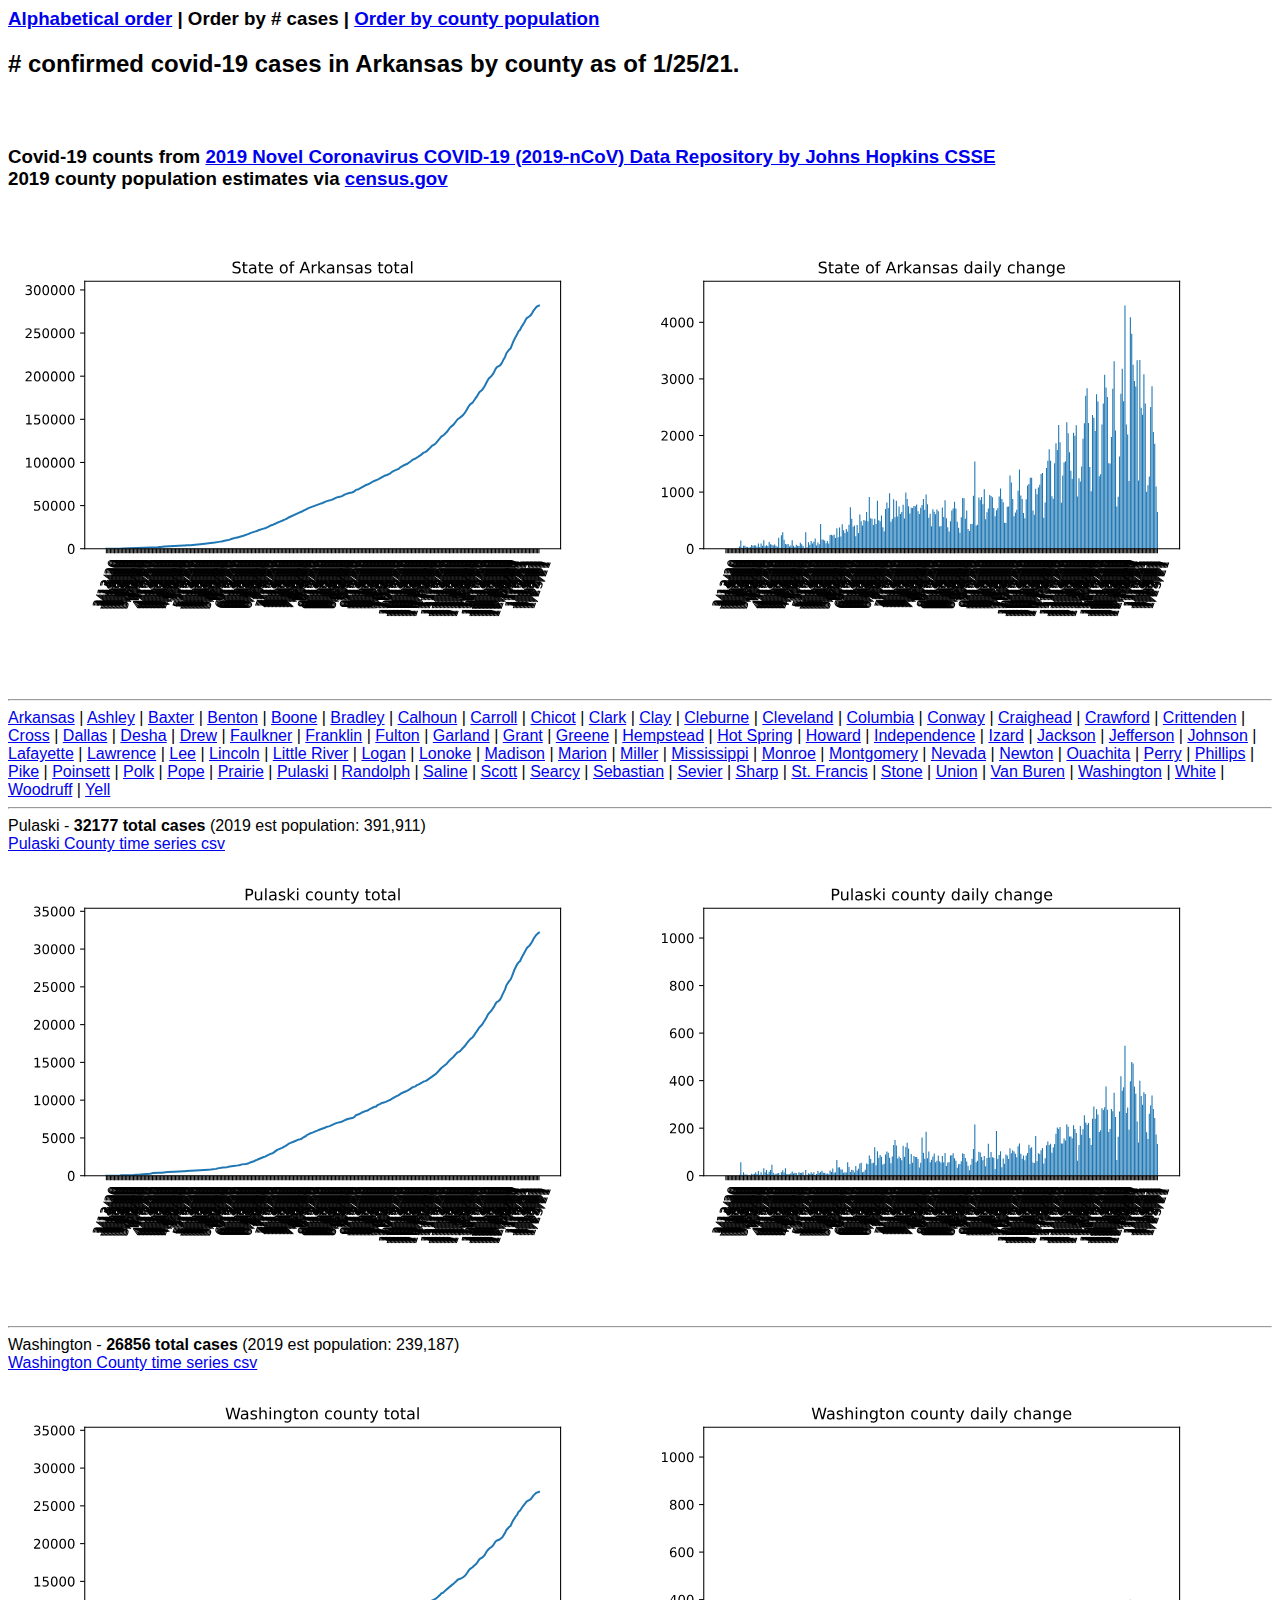
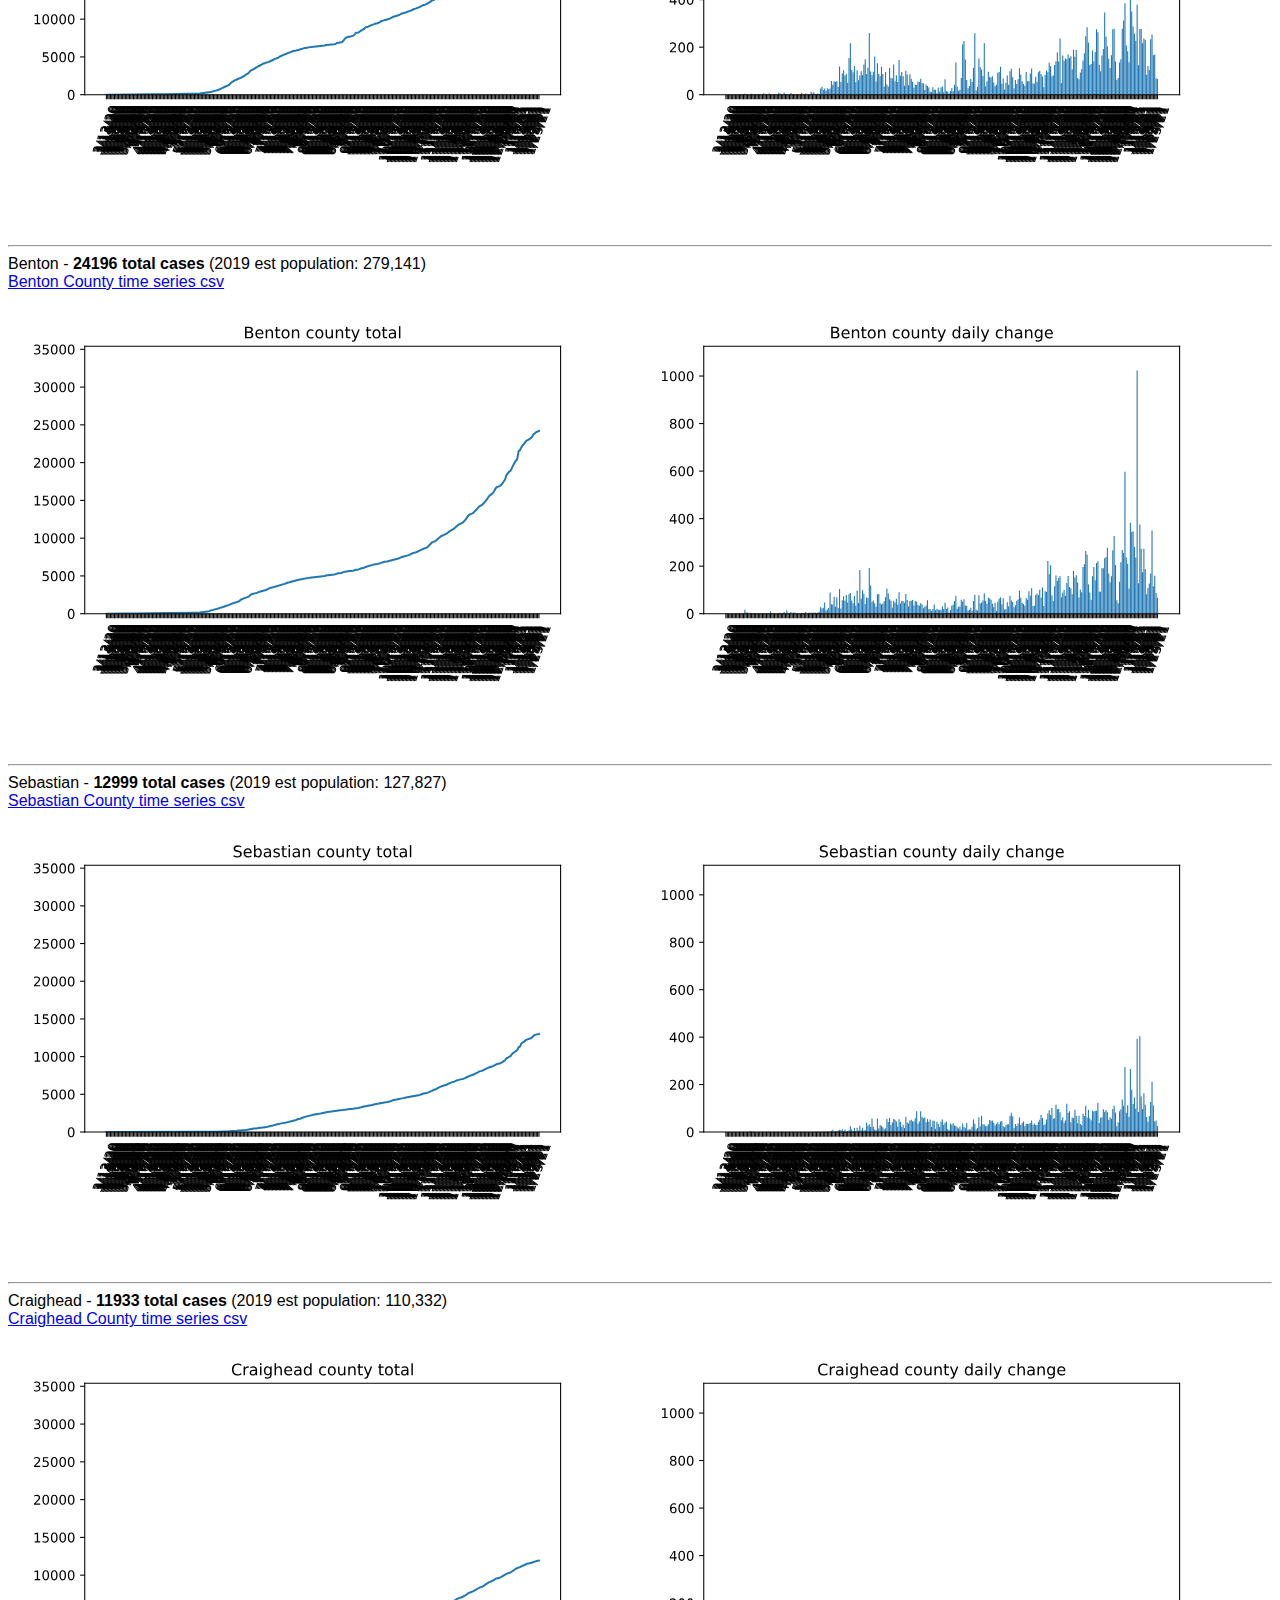
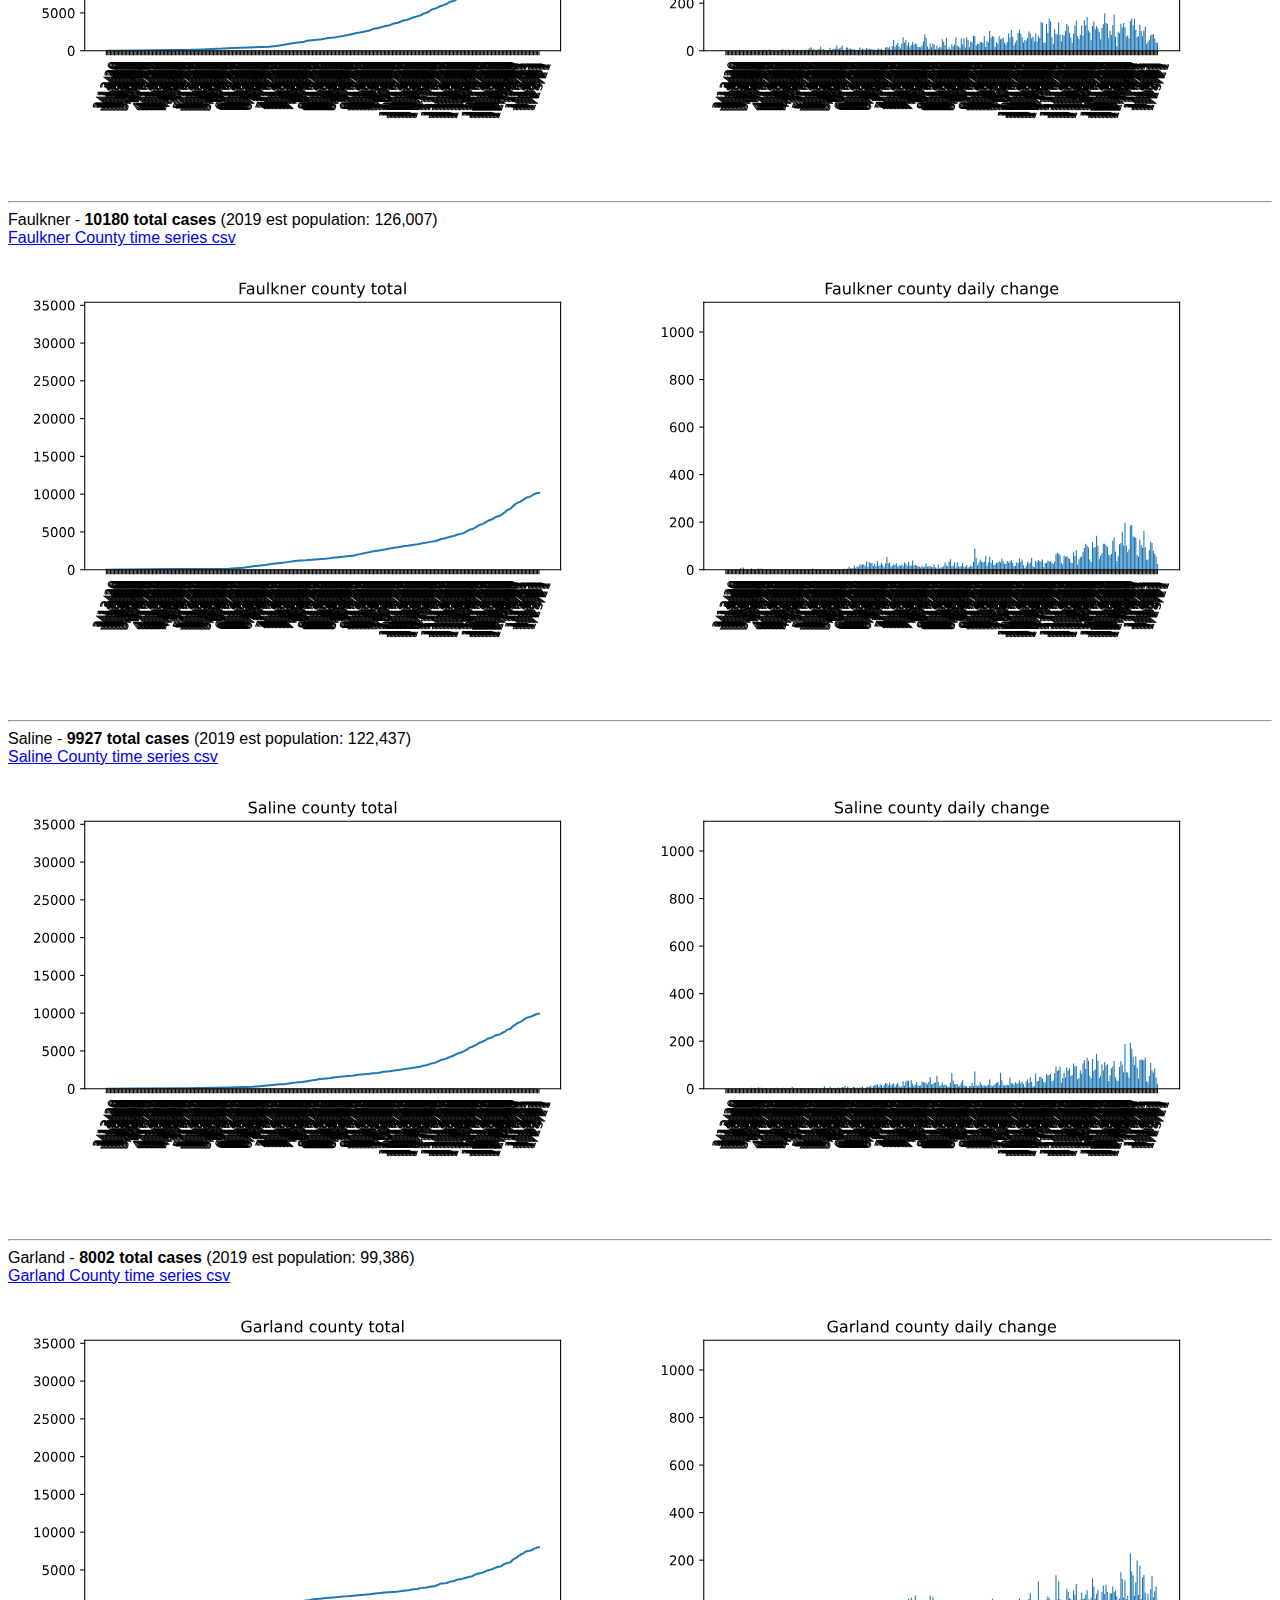
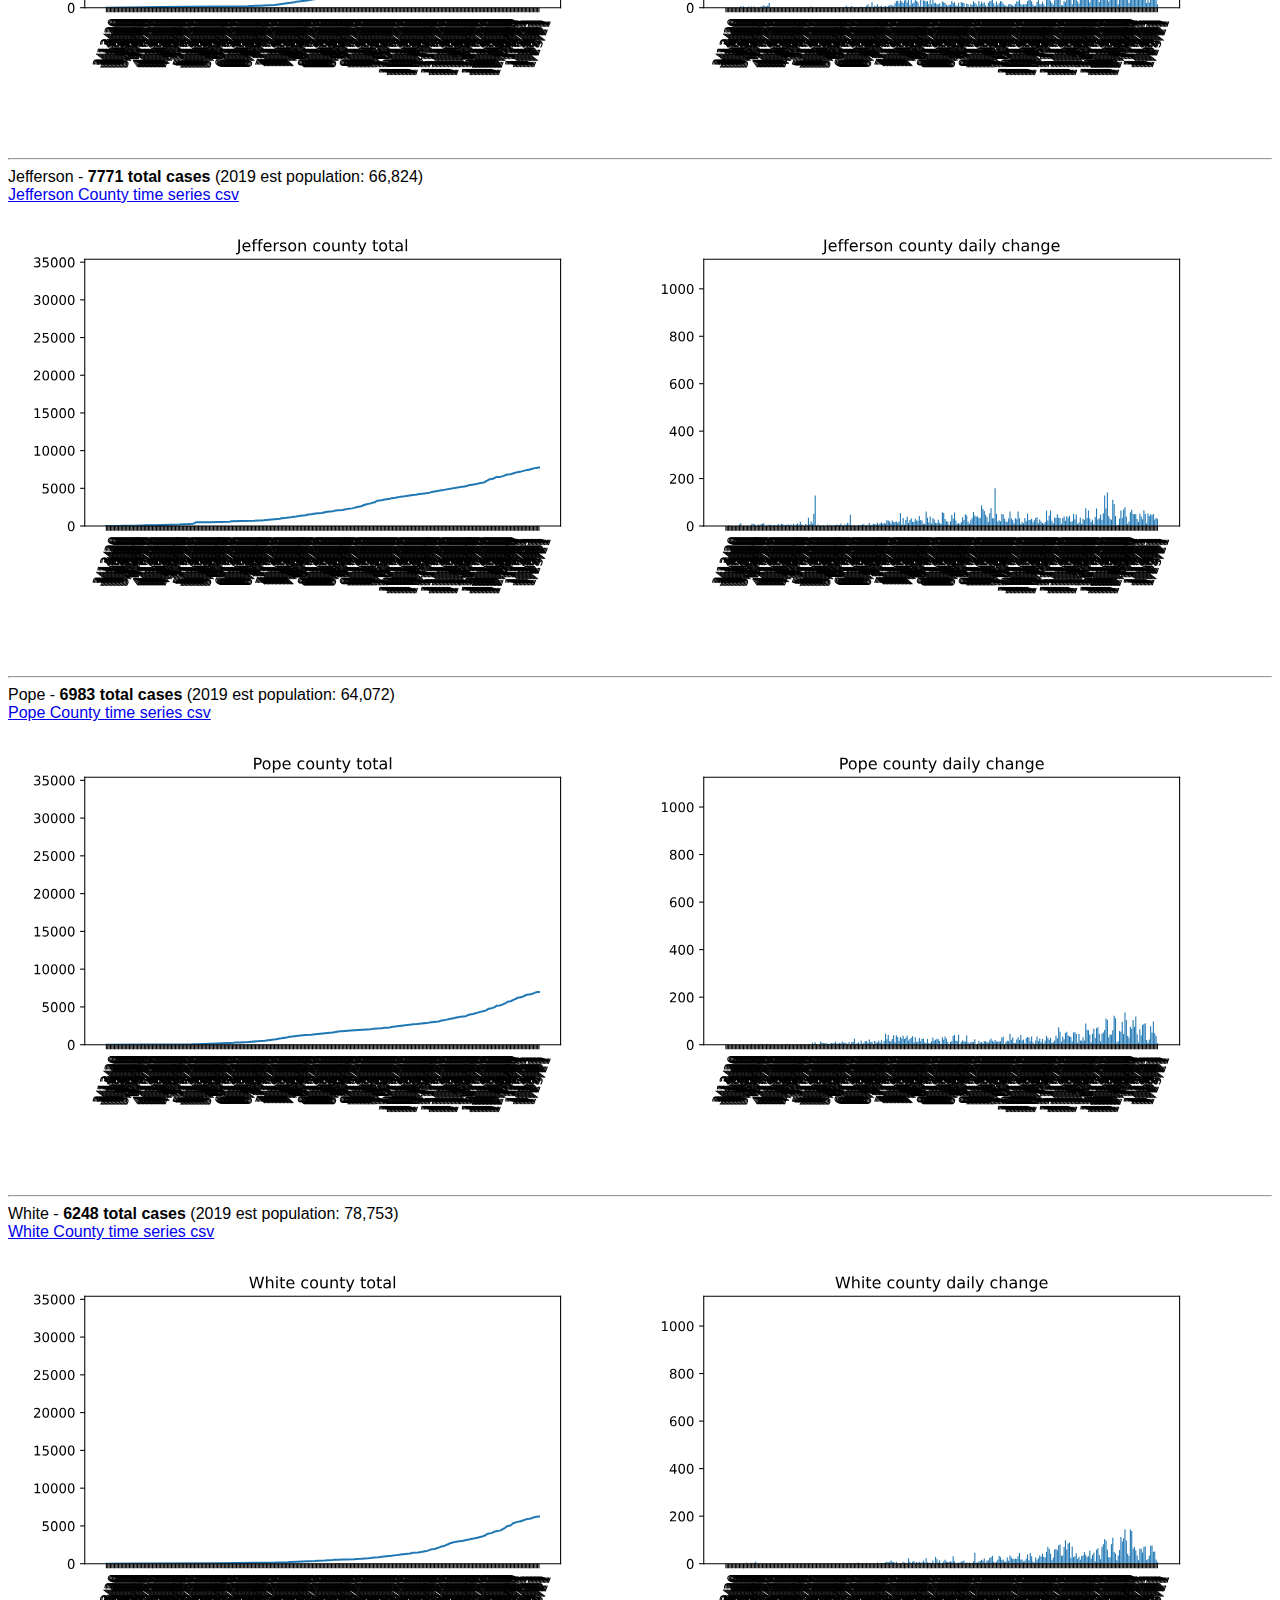
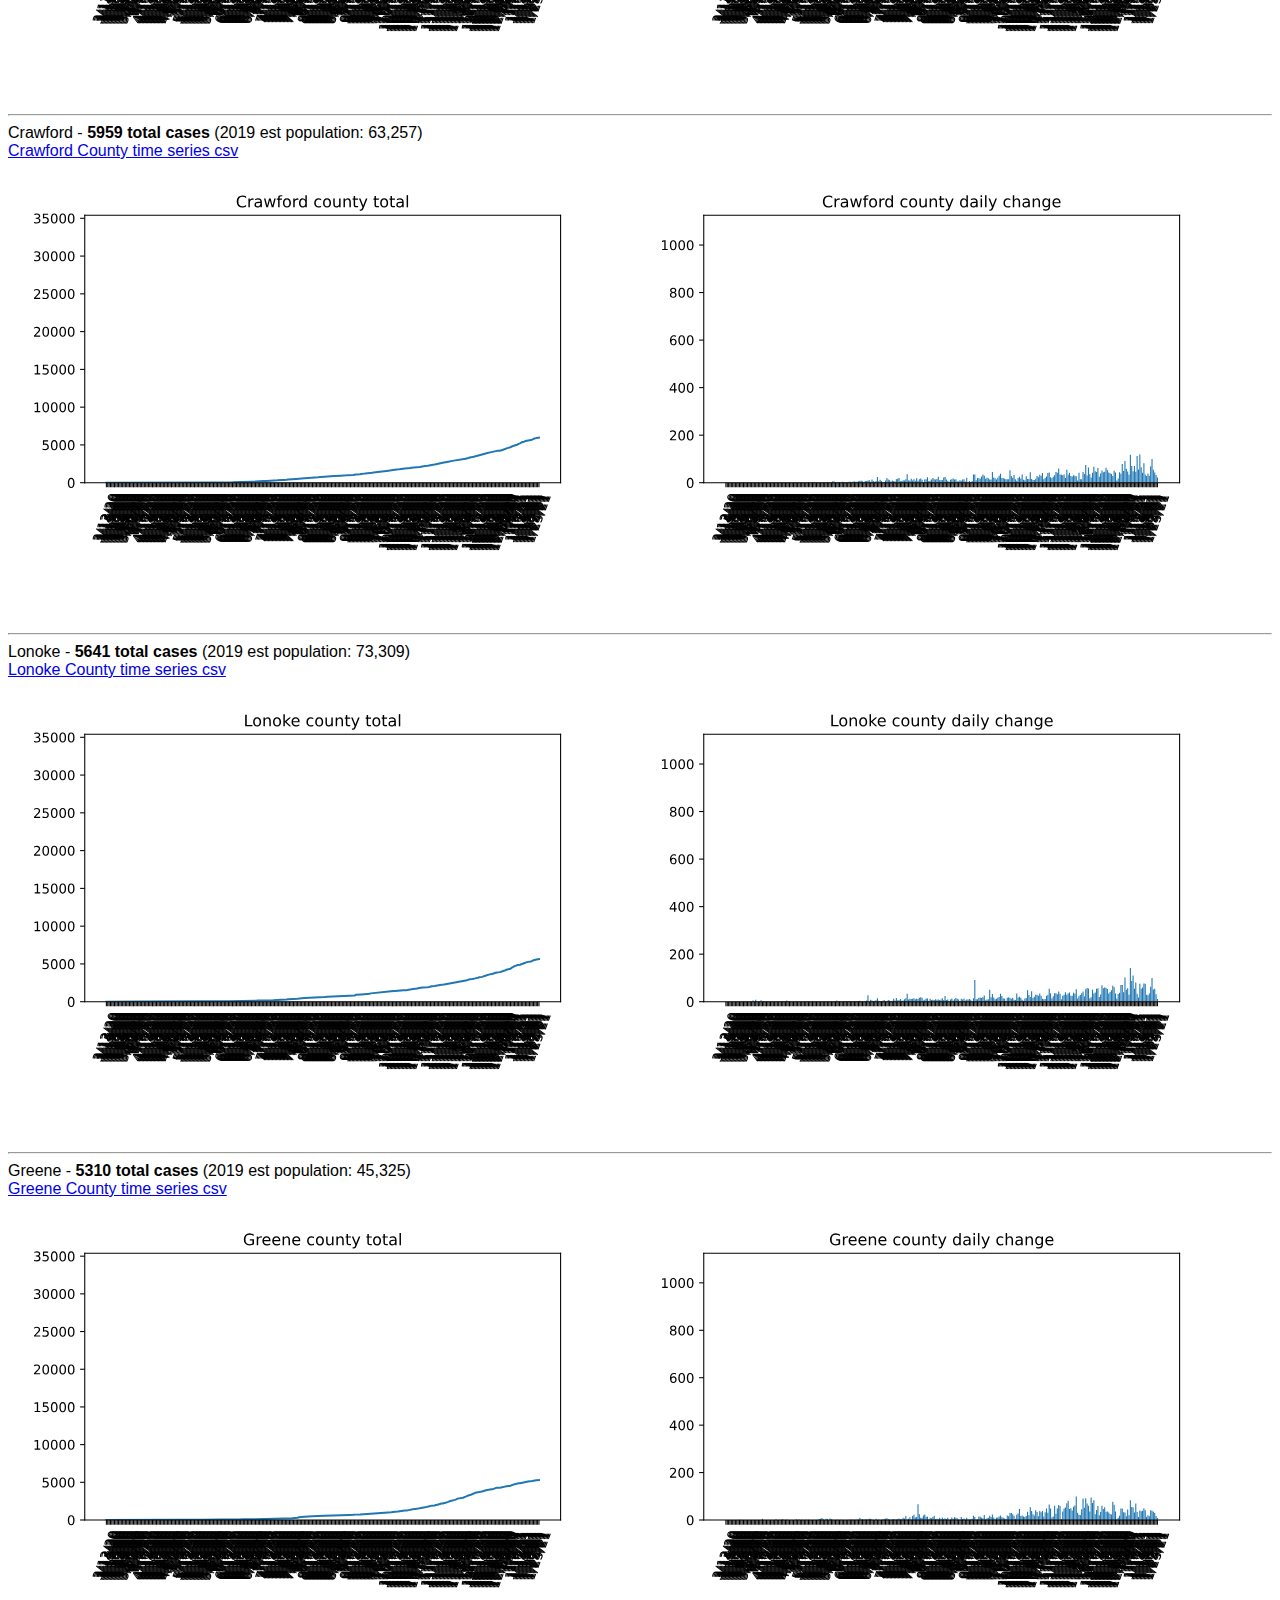
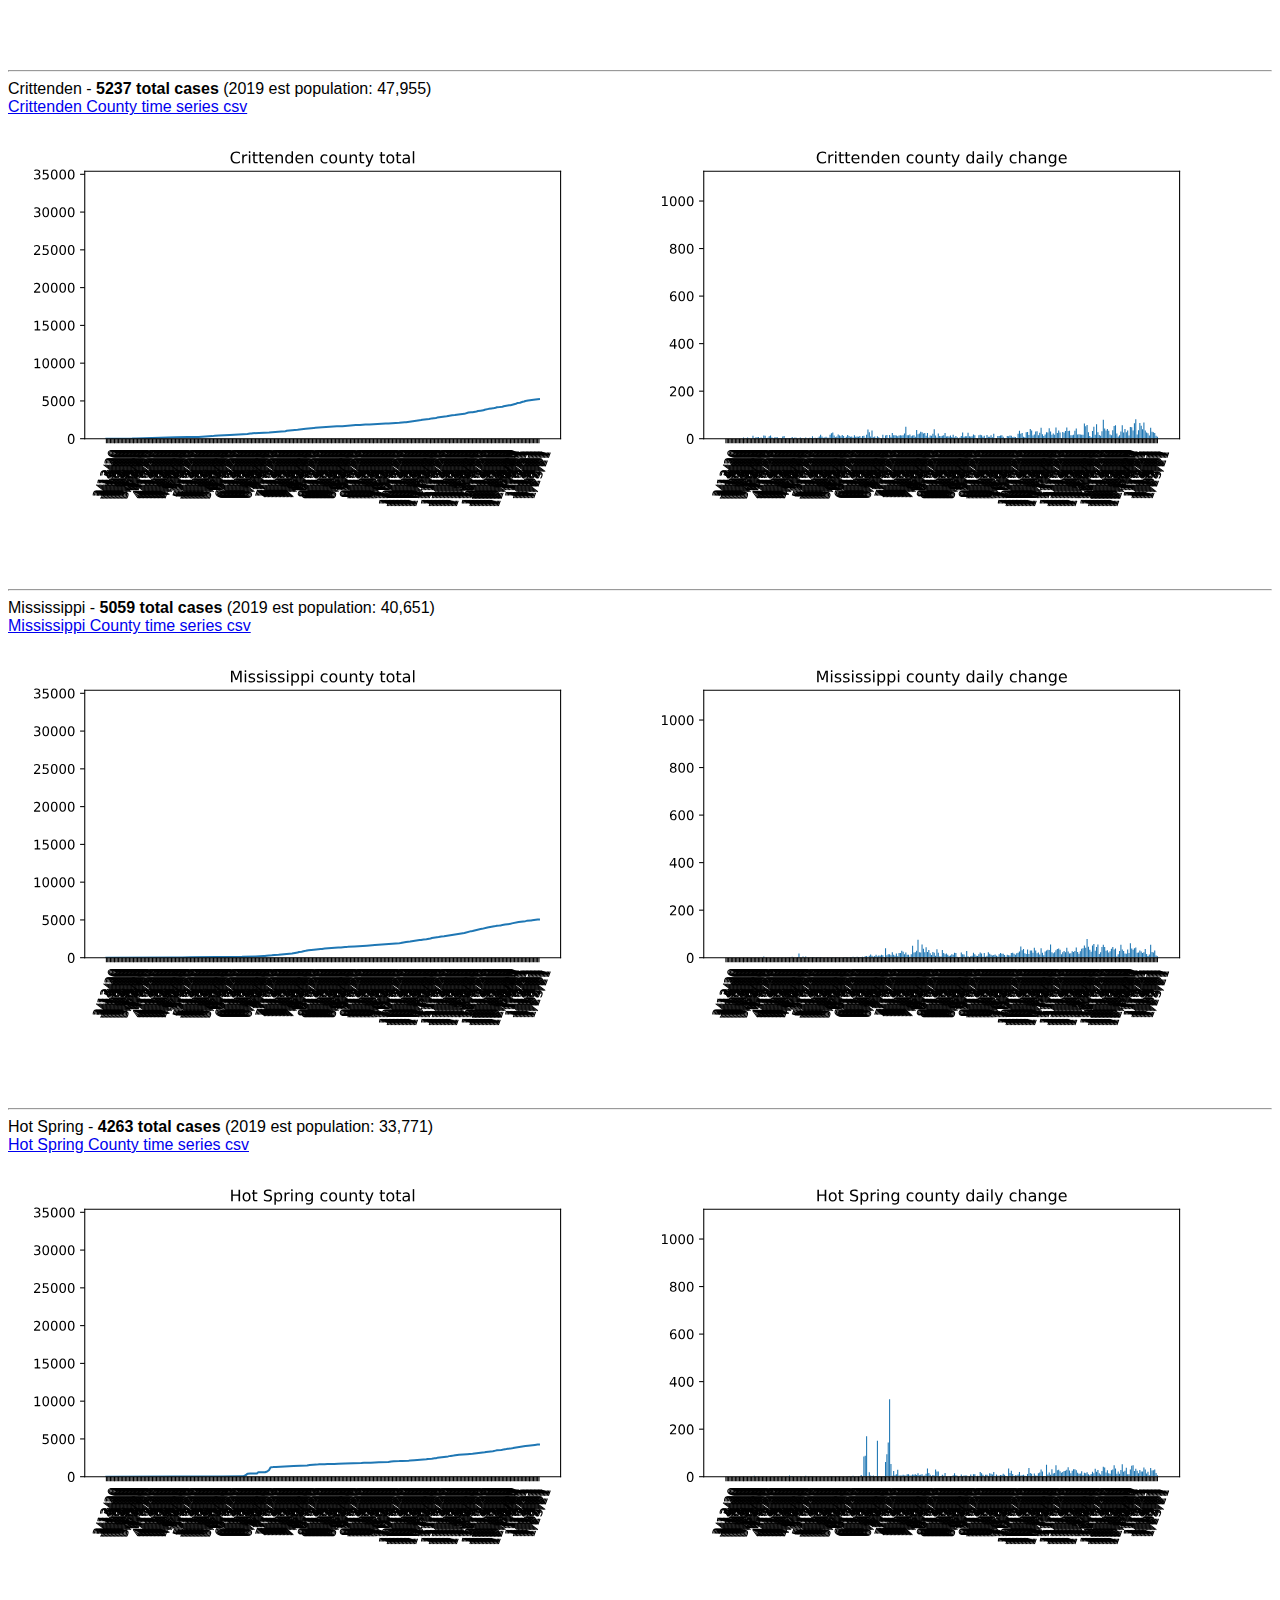
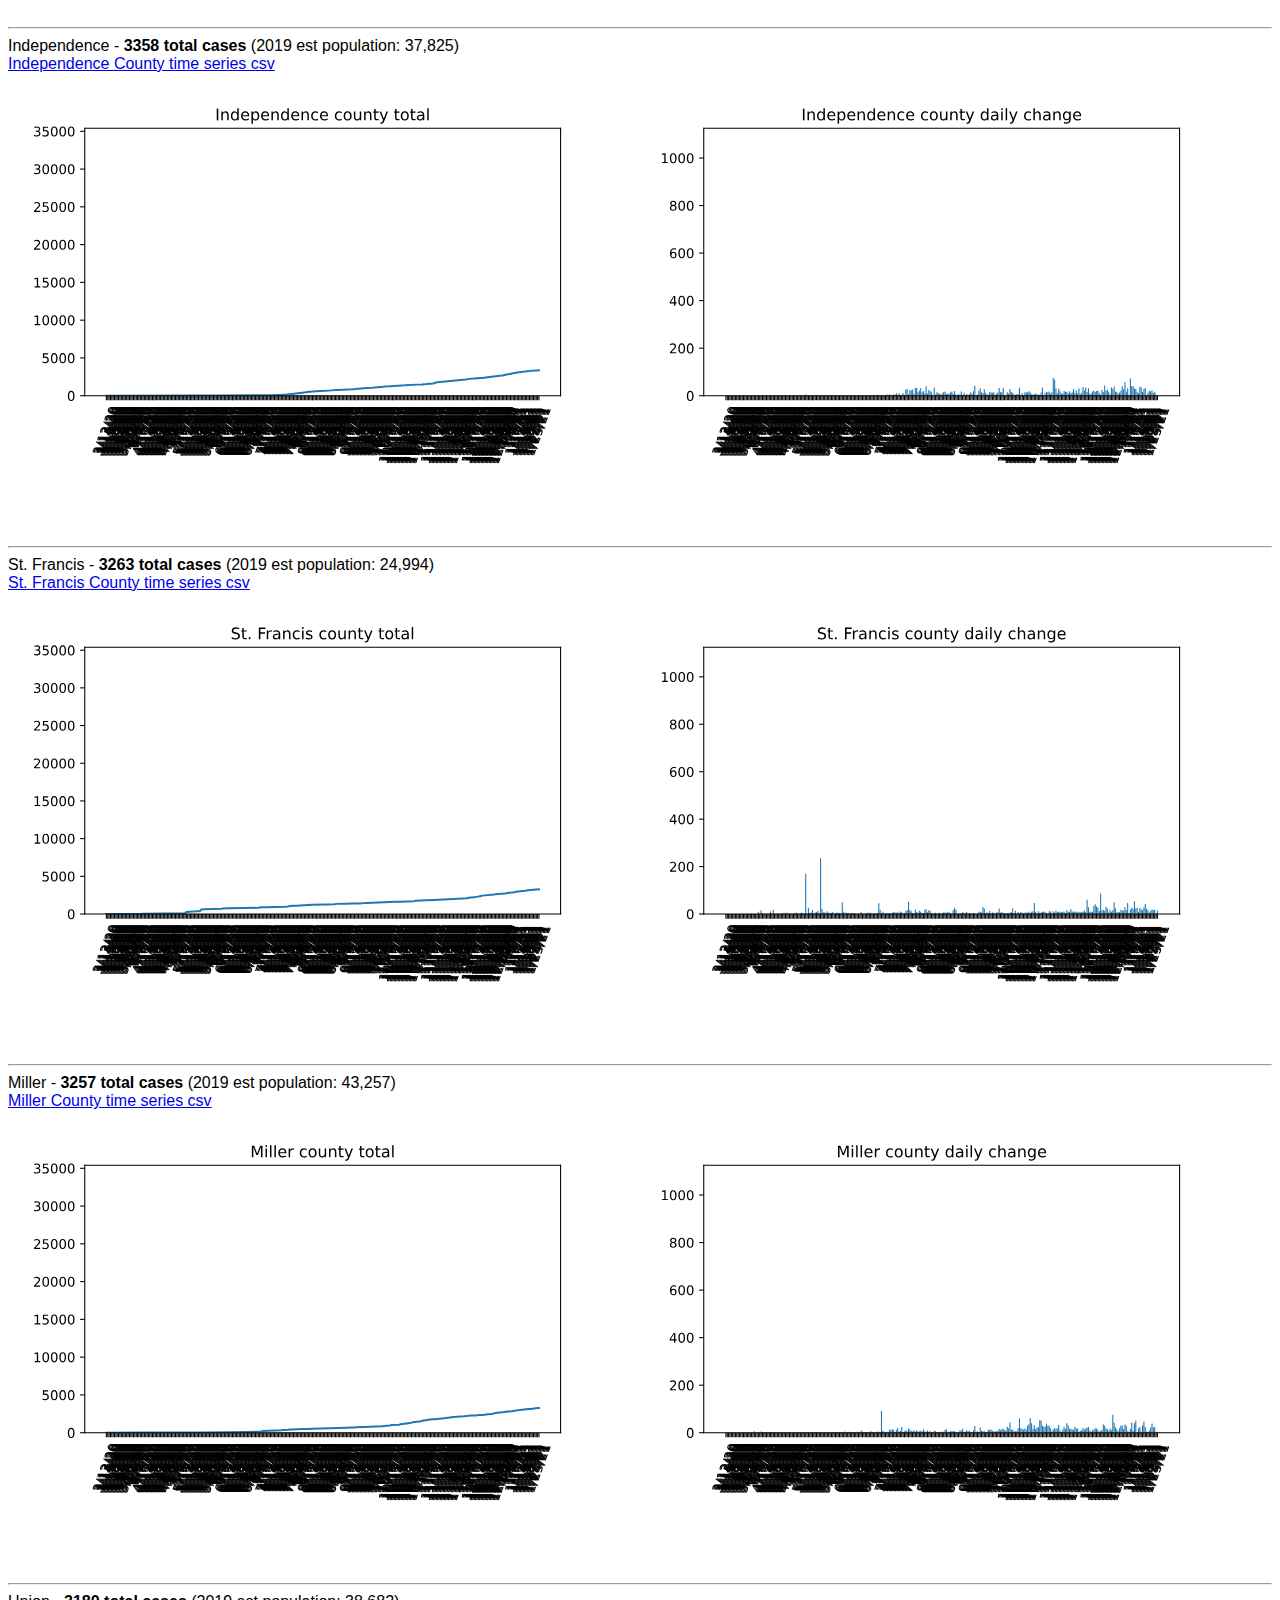
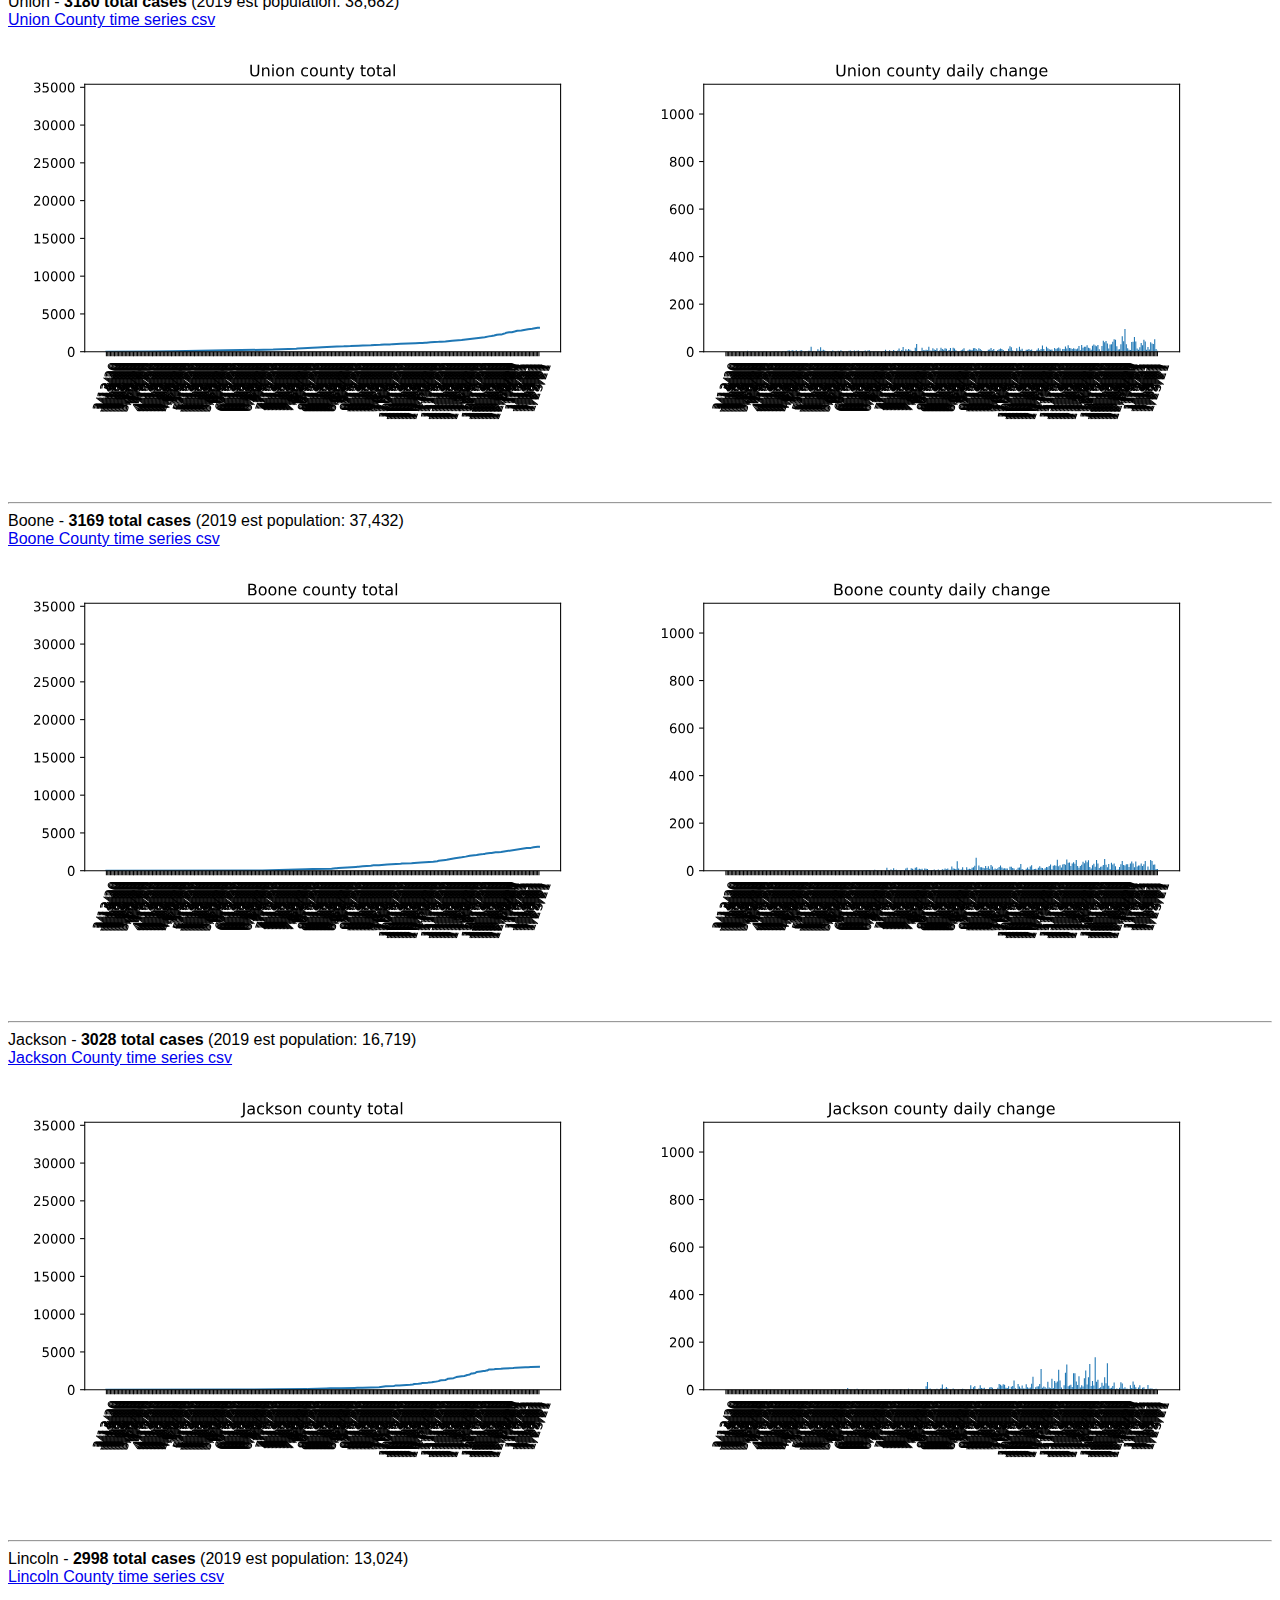
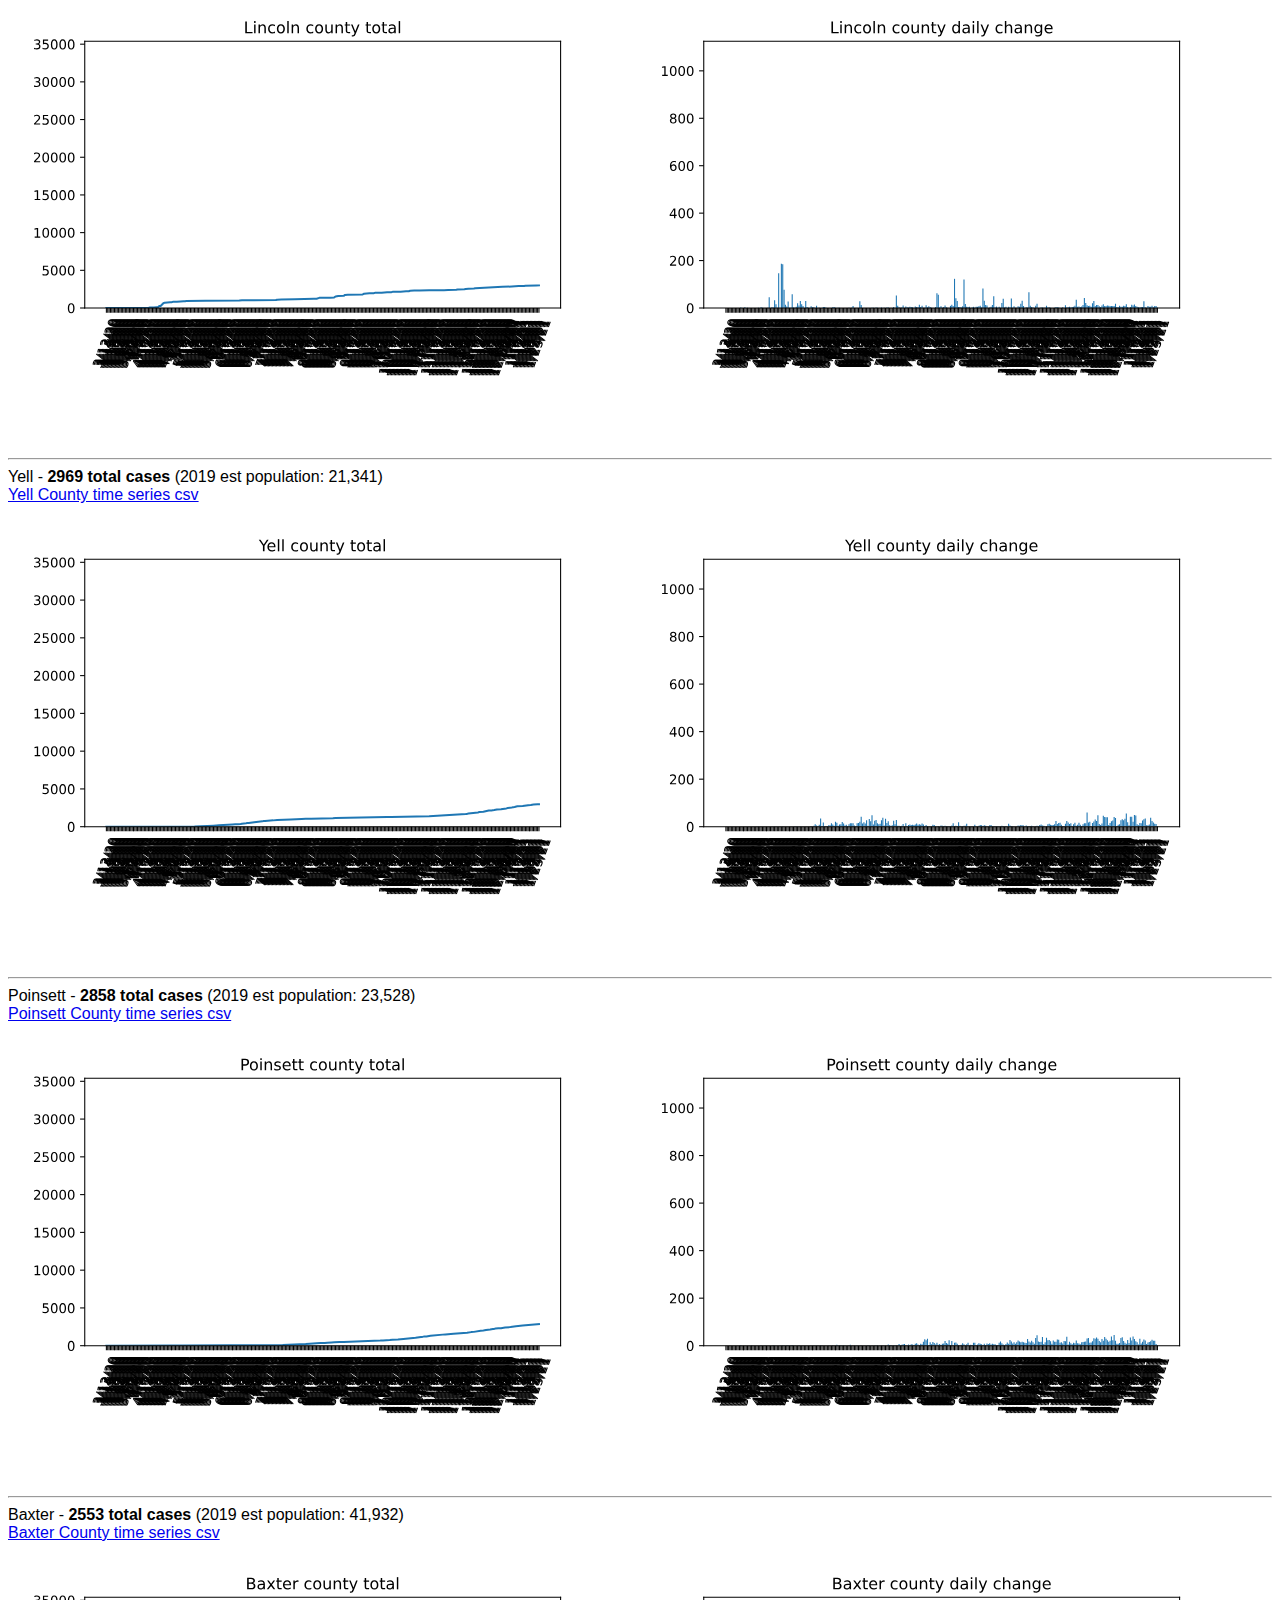
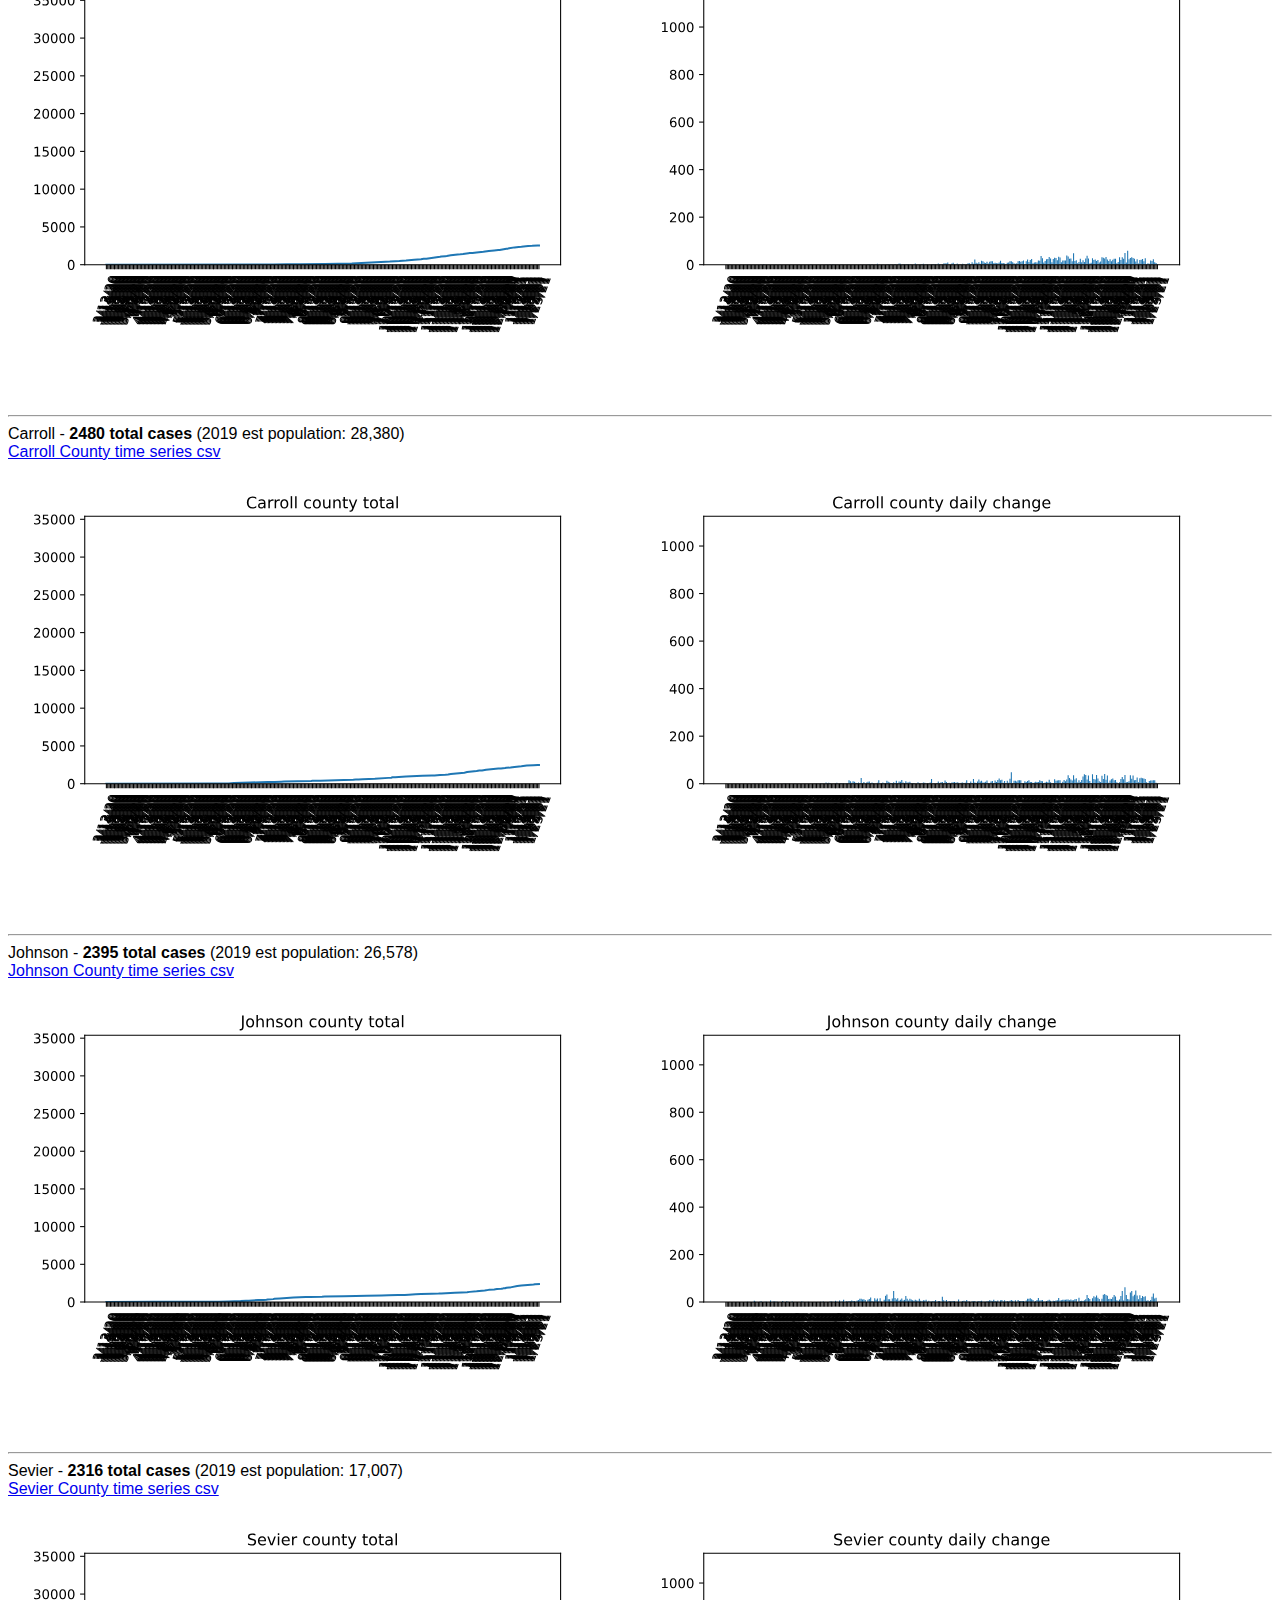
==== commit ca4ee11a: "update" ====
--- a/index-by-cases.html
+++ b/index-by-cases.html
@@ -1,4 +1,4 @@
-<html><head><link rel="stylesheet" href="arcounties/style.css"/></head><h3><a href="./index.html">Alphabetical order</a> | Order by # cases | <a href="./index-by-pop.html"> Order by county population</a></h3><h2># confirmed covid-19 cases in Arkansas by county as of 1/18/21.<h2>
+<html><head><link rel="stylesheet" href="arcounties/style.css"/></head><h3><a href="./index.html">Alphabetical order</a> | Order by # cases | <a href="./index-by-pop.html"> Order by county population</a></h3><h2># confirmed covid-19 cases in Arkansas by county as of 1/25/21.<h2>
 <br>
 <h3>Covid-19 counts from 
 <a href="https://github.com/CSSEGISandData/COVID-19/blob/master/csse_covid_19_data/csse_covid_19_time_series/time_series_covid19_confirmed_US.csv">2019 Novel Coronavirus COVID-19 (2019-nCoV) Data Repository by Johns Hopkins CSSE</a>
@@ -6,525 +6,525 @@
 2019 county population estimates via <a href="https://www.census.gov/data/tables/time-series/demo/popest/2010s-counties-total.html">census.gov</a></h3><br><img src="./arcounties/images/AR.svg"/>
               <img src="./arcounties/images/AR-deltas.svg"/><br><hr><div style="content"><a href="#Arkansas">Arkansas</a> | <a href="#Ashley">Ashley</a> | <a href="#Baxter">Baxter</a> | <a href="#Benton">Benton</a> | <a href="#Boone">Boone</a> | <a href="#Bradley">Bradley</a> | <a href="#Calhoun">Calhoun</a> | <a href="#Carroll">Carroll</a> | <a href="#Chicot">Chicot</a> | <a href="#Clark">Clark</a> | <a href="#Clay">Clay</a> | <a href="#Cleburne">Cleburne</a> | <a href="#Cleveland">Cleveland</a> | <a href="#Columbia">Columbia</a> | <a href="#Conway">Conway</a> | <a href="#Craighead">Craighead</a> | <a href="#Crawford">Crawford</a> | <a href="#Crittenden">Crittenden</a> | <a href="#Cross">Cross</a> | <a href="#Dallas">Dallas</a> | <a href="#Desha">Desha</a> | <a href="#Drew">Drew</a> | <a href="#Faulkner">Faulkner</a> | <a href="#Franklin">Franklin</a> | <a href="#Fulton">Fulton</a> | <a href="#Garland">Garland</a> | <a href="#Grant">Grant</a> | <a href="#Greene">Greene</a> | <a href="#Hempstead">Hempstead</a> | <a href="#Hot_Spring">Hot Spring</a> | <a href="#Howard">Howard</a> | <a href="#Independence">Independence</a> | <a href="#Izard">Izard</a> | <a href="#Jackson">Jackson</a> | <a href="#Jefferson">Jefferson</a> | <a href="#Johnson">Johnson</a> | <a href="#Lafayette">Lafayette</a> | <a href="#Lawrence">Lawrence</a> | <a href="#Lee">Lee</a> | <a href="#Lincoln">Lincoln</a> | <a href="#Little_River">Little River</a> | <a href="#Logan">Logan</a> | <a href="#Lonoke">Lonoke</a> | <a href="#Madison">Madison</a> | <a href="#Marion">Marion</a> | <a href="#Miller">Miller</a> | <a href="#Mississippi">Mississippi</a> | <a href="#Monroe">Monroe</a> | <a href="#Montgomery">Montgomery</a> | <a href="#Nevada">Nevada</a> | <a href="#Newton">Newton</a> | <a href="#Ouachita">Ouachita</a> | <a href="#Perry">Perry</a> | <a href="#Phillips">Phillips</a> | <a href="#Pike">Pike</a> | <a href="#Poinsett">Poinsett</a> | <a href="#Polk">Polk</a> | <a href="#Pope">Pope</a> | <a href="#Prairie">Prairie</a> | <a href="#Pulaski">Pulaski</a> | <a href="#Randolph">Randolph</a> | <a href="#Saline">Saline</a> | <a href="#Scott">Scott</a> | <a href="#Searcy">Searcy</a> | <a href="#Sebastian">Sebastian</a> | <a href="#Sevier">Sevier</a> | <a href="#Sharp">Sharp</a> | <a href="#St._Francis">St. Francis</a> | <a href="#Stone">Stone</a> | <a href="#Union">Union</a> | <a href="#Van_Buren">Van Buren</a> | <a href="#Washington">Washington</a> | <a href="#White">White</a> | <a href="#Woodruff">Woodruff</a> | <a href="#Yell">Yell</a></div><div style="content" id="Pulaski">
               <hr>
-              Pulaski - <b>30453</a> total cases</b> (2019 est population: 391,911)
+              Pulaski - <b>32177</a> total cases</b> (2019 est population: 391,911)
               <br>
               <a href="./arcounties/Pulaski.csv">Pulaski County time series csv</a><br>
               <img src="./arcounties/images/Pulaski.svg"/>
               <img src="./arcounties/images/Pulaski-deltas.svg"/>
               </div><div style="content" id="Washington">
               <hr>
-              Washington - <b>25796</a> total cases</b> (2019 est population: 239,187)
+              Washington - <b>26856</a> total cases</b> (2019 est population: 239,187)
               <br>
               <a href="./arcounties/Washington.csv">Washington County time series csv</a><br>
               <img src="./arcounties/images/Washington.svg"/>
               <img src="./arcounties/images/Washington-deltas.svg"/>
               </div><div style="content" id="Benton">
               <hr>
-              Benton - <b>23121</a> total cases</b> (2019 est population: 279,141)
+              Benton - <b>24196</a> total cases</b> (2019 est population: 279,141)
               <br>
               <a href="./arcounties/Benton.csv">Benton County time series csv</a><br>
               <img src="./arcounties/images/Benton.svg"/>
               <img src="./arcounties/images/Benton-deltas.svg"/>
               </div><div style="content" id="Sebastian">
               <hr>
-              Sebastian - <b>12365</a> total cases</b> (2019 est population: 127,827)
+              Sebastian - <b>12999</a> total cases</b> (2019 est population: 127,827)
               <br>
               <a href="./arcounties/Sebastian.csv">Sebastian County time series csv</a><br>
               <img src="./arcounties/images/Sebastian.svg"/>
               <img src="./arcounties/images/Sebastian-deltas.svg"/>
               </div><div style="content" id="Craighead">
               <hr>
-              Craighead - <b>11567</a> total cases</b> (2019 est population: 110,332)
+              Craighead - <b>11933</a> total cases</b> (2019 est population: 110,332)
               <br>
               <a href="./arcounties/Craighead.csv">Craighead County time series csv</a><br>
               <img src="./arcounties/images/Craighead.svg"/>
               <img src="./arcounties/images/Craighead-deltas.svg"/>
               </div><div style="content" id="Faulkner">
               <hr>
-              Faulkner - <b>9642</a> total cases</b> (2019 est population: 126,007)
+              Faulkner - <b>10180</a> total cases</b> (2019 est population: 126,007)
               <br>
               <a href="./arcounties/Faulkner.csv">Faulkner County time series csv</a><br>
               <img src="./arcounties/images/Faulkner.svg"/>
               <img src="./arcounties/images/Faulkner-deltas.svg"/>
               </div><div style="content" id="Saline">
               <hr>
-              Saline - <b>9467</a> total cases</b> (2019 est population: 122,437)
+              Saline - <b>9927</a> total cases</b> (2019 est population: 122,437)
               <br>
               <a href="./arcounties/Saline.csv">Saline County time series csv</a><br>
               <img src="./arcounties/images/Saline.svg"/>
               <img src="./arcounties/images/Saline-deltas.svg"/>
               </div><div style="content" id="Garland">
               <hr>
-              Garland - <b>7552</a> total cases</b> (2019 est population: 99,386)
+              Garland - <b>8002</a> total cases</b> (2019 est population: 99,386)
               <br>
               <a href="./arcounties/Garland.csv">Garland County time series csv</a><br>
               <img src="./arcounties/images/Garland.svg"/>
               <img src="./arcounties/images/Garland-deltas.svg"/>
               </div><div style="content" id="Jefferson">
               <hr>
-              Jefferson - <b>7493</a> total cases</b> (2019 est population: 66,824)
+              Jefferson - <b>7771</a> total cases</b> (2019 est population: 66,824)
               <br>
               <a href="./arcounties/Jefferson.csv">Jefferson County time series csv</a><br>
               <img src="./arcounties/images/Jefferson.svg"/>
               <img src="./arcounties/images/Jefferson-deltas.svg"/>
               </div><div style="content" id="Pope">
               <hr>
-              Pope - <b>6642</a> total cases</b> (2019 est population: 64,072)
+              Pope - <b>6983</a> total cases</b> (2019 est population: 64,072)
               <br>
               <a href="./arcounties/Pope.csv">Pope County time series csv</a><br>
               <img src="./arcounties/images/Pope.svg"/>
               <img src="./arcounties/images/Pope-deltas.svg"/>
               </div><div style="content" id="White">
               <hr>
-              White - <b>5937</a> total cases</b> (2019 est population: 78,753)
+              White - <b>6248</a> total cases</b> (2019 est population: 78,753)
               <br>
               <a href="./arcounties/White.csv">White County time series csv</a><br>
               <img src="./arcounties/images/White.svg"/>
               <img src="./arcounties/images/White-deltas.svg"/>
               </div><div style="content" id="Crawford">
               <hr>
-              Crawford - <b>5610</a> total cases</b> (2019 est population: 63,257)
+              Crawford - <b>5959</a> total cases</b> (2019 est population: 63,257)
               <br>
               <a href="./arcounties/Crawford.csv">Crawford County time series csv</a><br>
               <img src="./arcounties/images/Crawford.svg"/>
               <img src="./arcounties/images/Crawford-deltas.svg"/>
               </div><div style="content" id="Lonoke">
               <hr>
-              Lonoke - <b>5295</a> total cases</b> (2019 est population: 73,309)
+              Lonoke - <b>5641</a> total cases</b> (2019 est population: 73,309)
               <br>
               <a href="./arcounties/Lonoke.csv">Lonoke County time series csv</a><br>
               <img src="./arcounties/images/Lonoke.svg"/>
               <img src="./arcounties/images/Lonoke-deltas.svg"/>
               </div><div style="content" id="Greene">
               <hr>
-              Greene - <b>5124</a> total cases</b> (2019 est population: 45,325)
+              Greene - <b>5310</a> total cases</b> (2019 est population: 45,325)
               <br>
               <a href="./arcounties/Greene.csv">Greene County time series csv</a><br>
               <img src="./arcounties/images/Greene.svg"/>
               <img src="./arcounties/images/Greene-deltas.svg"/>
               </div><div style="content" id="Crittenden">
               <hr>
-              Crittenden - <b>5078</a> total cases</b> (2019 est population: 47,955)
+              Crittenden - <b>5237</a> total cases</b> (2019 est population: 47,955)
               <br>
               <a href="./arcounties/Crittenden.csv">Crittenden County time series csv</a><br>
               <img src="./arcounties/images/Crittenden.svg"/>
               <img src="./arcounties/images/Crittenden-deltas.svg"/>
               </div><div style="content" id="Mississippi">
               <hr>
-              Mississippi - <b>4900</a> total cases</b> (2019 est population: 40,651)
+              Mississippi - <b>5059</a> total cases</b> (2019 est population: 40,651)
               <br>
               <a href="./arcounties/Mississippi.csv">Mississippi County time series csv</a><br>
               <img src="./arcounties/images/Mississippi.svg"/>
               <img src="./arcounties/images/Mississippi-deltas.svg"/>
               </div><div style="content" id="Hot_Spring">
               <hr>
-              Hot Spring - <b>4115</a> total cases</b> (2019 est population: 33,771)
+              Hot Spring - <b>4263</a> total cases</b> (2019 est population: 33,771)
               <br>
               <a href="./arcounties/Hot_Spring.csv">Hot Spring County time series csv</a><br>
               <img src="./arcounties/images/Hot Spring.svg"/>
               <img src="./arcounties/images/Hot Spring-deltas.svg"/>
               </div><div style="content" id="Independence">
               <hr>
-              Independence - <b>3263</a> total cases</b> (2019 est population: 37,825)
+              Independence - <b>3358</a> total cases</b> (2019 est population: 37,825)
               <br>
               <a href="./arcounties/Independence.csv">Independence County time series csv</a><br>
               <img src="./arcounties/images/Independence.svg"/>
               <img src="./arcounties/images/Independence-deltas.svg"/>
               </div><div style="content" id="St._Francis">
               <hr>
-              St. Francis - <b>3171</a> total cases</b> (2019 est population: 24,994)
+              St. Francis - <b>3263</a> total cases</b> (2019 est population: 24,994)
               <br>
               <a href="./arcounties/St._Francis.csv">St. Francis County time series csv</a><br>
               <img src="./arcounties/images/St. Francis.svg"/>
               <img src="./arcounties/images/St. Francis-deltas.svg"/>
               </div><div style="content" id="Miller">
               <hr>
-              Miller - <b>3138</a> total cases</b> (2019 est population: 43,257)
+              Miller - <b>3257</a> total cases</b> (2019 est population: 43,257)
               <br>
               <a href="./arcounties/Miller.csv">Miller County time series csv</a><br>
               <img src="./arcounties/images/Miller.svg"/>
               <img src="./arcounties/images/Miller-deltas.svg"/>
+              </div><div style="content" id="Union">
+              <hr>
+              Union - <b>3180</a> total cases</b> (2019 est population: 38,682)
+              <br>
+              <a href="./arcounties/Union.csv">Union County time series csv</a><br>
+              <img src="./arcounties/images/Union.svg"/>
+              <img src="./arcounties/images/Union-deltas.svg"/>
               </div><div style="content" id="Boone">
               <hr>
-              Boone - <b>3014</a> total cases</b> (2019 est population: 37,432)
+              Boone - <b>3169</a> total cases</b> (2019 est population: 37,432)
               <br>
               <a href="./arcounties/Boone.csv">Boone County time series csv</a><br>
               <img src="./arcounties/images/Boone.svg"/>
               <img src="./arcounties/images/Boone-deltas.svg"/>
               </div><div style="content" id="Jackson">
               <hr>
-              Jackson - <b>3005</a> total cases</b> (2019 est population: 16,719)
+              Jackson - <b>3028</a> total cases</b> (2019 est population: 16,719)
               <br>
               <a href="./arcounties/Jackson.csv">Jackson County time series csv</a><br>
               <img src="./arcounties/images/Jackson.svg"/>
               <img src="./arcounties/images/Jackson-deltas.svg"/>
-              </div><div style="content" id="Union">
-              <hr>
-              Union - <b>2997</a> total cases</b> (2019 est population: 38,682)
-              <br>
-              <a href="./arcounties/Union.csv">Union County time series csv</a><br>
-              <img src="./arcounties/images/Union.svg"/>
-              <img src="./arcounties/images/Union-deltas.svg"/>
               </div><div style="content" id="Lincoln">
               <hr>
-              Lincoln - <b>2958</a> total cases</b> (2019 est population: 13,024)
+              Lincoln - <b>2998</a> total cases</b> (2019 est population: 13,024)
               <br>
               <a href="./arcounties/Lincoln.csv">Lincoln County time series csv</a><br>
               <img src="./arcounties/images/Lincoln.svg"/>
               <img src="./arcounties/images/Lincoln-deltas.svg"/>
               </div><div style="content" id="Yell">
               <hr>
-              Yell - <b>2854</a> total cases</b> (2019 est population: 21,341)
+              Yell - <b>2969</a> total cases</b> (2019 est population: 21,341)
               <br>
               <a href="./arcounties/Yell.csv">Yell County time series csv</a><br>
               <img src="./arcounties/images/Yell.svg"/>
               <img src="./arcounties/images/Yell-deltas.svg"/>
               </div><div style="content" id="Poinsett">
               <hr>
-              Poinsett - <b>2746</a> total cases</b> (2019 est population: 23,528)
+              Poinsett - <b>2858</a> total cases</b> (2019 est population: 23,528)
               <br>
               <a href="./arcounties/Poinsett.csv">Poinsett County time series csv</a><br>
               <img src="./arcounties/images/Poinsett.svg"/>
               <img src="./arcounties/images/Poinsett-deltas.svg"/>
               </div><div style="content" id="Baxter">
               <hr>
-              Baxter - <b>2472</a> total cases</b> (2019 est population: 41,932)
+              Baxter - <b>2553</a> total cases</b> (2019 est population: 41,932)
               <br>
               <a href="./arcounties/Baxter.csv">Baxter County time series csv</a><br>
               <img src="./arcounties/images/Baxter.svg"/>
               <img src="./arcounties/images/Baxter-deltas.svg"/>
               </div><div style="content" id="Carroll">
               <hr>
-              Carroll - <b>2408</a> total cases</b> (2019 est population: 28,380)
+              Carroll - <b>2480</a> total cases</b> (2019 est population: 28,380)
               <br>
               <a href="./arcounties/Carroll.csv">Carroll County time series csv</a><br>
               <img src="./arcounties/images/Carroll.svg"/>
               <img src="./arcounties/images/Carroll-deltas.svg"/>
               </div><div style="content" id="Johnson">
               <hr>
-              Johnson - <b>2294</a> total cases</b> (2019 est population: 26,578)
+              Johnson - <b>2395</a> total cases</b> (2019 est population: 26,578)
               <br>
               <a href="./arcounties/Johnson.csv">Johnson County time series csv</a><br>
               <img src="./arcounties/images/Johnson.svg"/>
               <img src="./arcounties/images/Johnson-deltas.svg"/>
               </div><div style="content" id="Sevier">
               <hr>
-              Sevier - <b>2263</a> total cases</b> (2019 est population: 17,007)
+              Sevier - <b>2316</a> total cases</b> (2019 est population: 17,007)
               <br>
               <a href="./arcounties/Sevier.csv">Sevier County time series csv</a><br>
               <img src="./arcounties/images/Sevier.svg"/>
               <img src="./arcounties/images/Sevier-deltas.svg"/>
+              </div><div style="content" id="Logan">
+              <hr>
+              Logan - <b>1908</a> total cases</b> (2019 est population: 21,466)
+              <br>
+              <a href="./arcounties/Logan.csv">Logan County time series csv</a><br>
+              <img src="./arcounties/images/Logan.svg"/>
+              <img src="./arcounties/images/Logan-deltas.svg"/>
+              </div><div style="content" id="Conway">
+              <hr>
+              Conway - <b>1902</a> total cases</b> (2019 est population: 20,846)
+              <br>
+              <a href="./arcounties/Conway.csv">Conway County time series csv</a><br>
+              <img src="./arcounties/images/Conway.svg"/>
+              <img src="./arcounties/images/Conway-deltas.svg"/>
               </div><div style="content" id="Lawrence">
               <hr>
-              Lawrence - <b>1811</a> total cases</b> (2019 est population: 16,406)
+              Lawrence - <b>1874</a> total cases</b> (2019 est population: 16,406)
               <br>
               <a href="./arcounties/Lawrence.csv">Lawrence County time series csv</a><br>
               <img src="./arcounties/images/Lawrence.svg"/>
               <img src="./arcounties/images/Lawrence-deltas.svg"/>
               </div><div style="content" id="Columbia">
               <hr>
-              Columbia - <b>1798</a> total cases</b> (2019 est population: 23,457)
+              Columbia - <b>1858</a> total cases</b> (2019 est population: 23,457)
               <br>
               <a href="./arcounties/Columbia.csv">Columbia County time series csv</a><br>
               <img src="./arcounties/images/Columbia.svg"/>
               <img src="./arcounties/images/Columbia-deltas.svg"/>
-              </div><div style="content" id="Conway">
-              <hr>
-              Conway - <b>1789</a> total cases</b> (2019 est population: 20,846)
-              <br>
-              <a href="./arcounties/Conway.csv">Conway County time series csv</a><br>
-              <img src="./arcounties/images/Conway.svg"/>
-              <img src="./arcounties/images/Conway-deltas.svg"/>
-              </div><div style="content" id="Logan">
-              <hr>
-              Logan - <b>1788</a> total cases</b> (2019 est population: 21,466)
-              <br>
-              <a href="./arcounties/Logan.csv">Logan County time series csv</a><br>
-              <img src="./arcounties/images/Logan.svg"/>
-              <img src="./arcounties/images/Logan-deltas.svg"/>
               </div><div style="content" id="Ouachita">
               <hr>
-              Ouachita - <b>1756</a> total cases</b> (2019 est population: 23,382)
+              Ouachita - <b>1857</a> total cases</b> (2019 est population: 23,382)
               <br>
               <a href="./arcounties/Ouachita.csv">Ouachita County time series csv</a><br>
               <img src="./arcounties/images/Ouachita.svg"/>
               <img src="./arcounties/images/Ouachita-deltas.svg"/>
               </div><div style="content" id="Randolph">
               <hr>
-              Randolph - <b>1736</a> total cases</b> (2019 est population: 17,958)
+              Randolph - <b>1787</a> total cases</b> (2019 est population: 17,958)
               <br>
               <a href="./arcounties/Randolph.csv">Randolph County time series csv</a><br>
               <img src="./arcounties/images/Randolph.svg"/>
               <img src="./arcounties/images/Randolph-deltas.svg"/>
               </div><div style="content" id="Drew">
               <hr>
-              Drew - <b>1718</a> total cases</b> (2019 est population: 18,219)
+              Drew - <b>1784</a> total cases</b> (2019 est population: 18,219)
               <br>
               <a href="./arcounties/Drew.csv">Drew County time series csv</a><br>
               <img src="./arcounties/images/Drew.svg"/>
               <img src="./arcounties/images/Drew-deltas.svg"/>
               </div><div style="content" id="Cross">
               <hr>
-              Cross - <b>1709</a> total cases</b> (2019 est population: 16,419)
+              Cross - <b>1783</a> total cases</b> (2019 est population: 16,419)
               <br>
               <a href="./arcounties/Cross.csv">Cross County time series csv</a><br>
               <img src="./arcounties/images/Cross.svg"/>
               <img src="./arcounties/images/Cross-deltas.svg"/>
               </div><div style="content" id="Clark">
               <hr>
-              Clark - <b>1655</a> total cases</b> (2019 est population: 22,320)
+              Clark - <b>1754</a> total cases</b> (2019 est population: 22,320)
               <br>
               <a href="./arcounties/Clark.csv">Clark County time series csv</a><br>
               <img src="./arcounties/images/Clark.svg"/>
               <img src="./arcounties/images/Clark-deltas.svg"/>
               </div><div style="content" id="Cleburne">
               <hr>
-              Cleburne - <b>1614</a> total cases</b> (2019 est population: 24,919)
+              Cleburne - <b>1693</a> total cases</b> (2019 est population: 24,919)
               <br>
               <a href="./arcounties/Cleburne.csv">Cleburne County time series csv</a><br>
               <img src="./arcounties/images/Cleburne.svg"/>
               <img src="./arcounties/images/Cleburne-deltas.svg"/>
               </div><div style="content" id="Arkansas">
               <hr>
-              Arkansas - <b>1566</a> total cases</b> (2019 est population: 17,486)
+              Arkansas - <b>1686</a> total cases</b> (2019 est population: 17,486)
               <br>
               <a href="./arcounties/Arkansas.csv">Arkansas County time series csv</a><br>
               <img src="./arcounties/images/Arkansas.svg"/>
               <img src="./arcounties/images/Arkansas-deltas.svg"/>
+              </div><div style="content" id="Polk">
+              <hr>
+              Polk - <b>1614</a> total cases</b> (2019 est population: 19,964)
+              <br>
+              <a href="./arcounties/Polk.csv">Polk County time series csv</a><br>
+              <img src="./arcounties/images/Polk.svg"/>
+              <img src="./arcounties/images/Polk-deltas.svg"/>
               </div><div style="content" id="Lee">
               <hr>
-              Lee - <b>1563</a> total cases</b> (2019 est population: 8,857)
+              Lee - <b>1589</a> total cases</b> (2019 est population: 8,857)
               <br>
               <a href="./arcounties/Lee.csv">Lee County time series csv</a><br>
               <img src="./arcounties/images/Lee.svg"/>
               <img src="./arcounties/images/Lee-deltas.svg"/>
-              </div><div style="content" id="Polk">
-              <hr>
-              Polk - <b>1547</a> total cases</b> (2019 est population: 19,964)
-              <br>
-              <a href="./arcounties/Polk.csv">Polk County time series csv</a><br>
-              <img src="./arcounties/images/Polk.svg"/>
-              <img src="./arcounties/images/Polk-deltas.svg"/>
+              </div><div style="content" id="Ashley">
+              <hr>
+              Ashley - <b>1588</a> total cases</b> (2019 est population: 19,657)
+              <br>
+              <a href="./arcounties/Ashley.csv">Ashley County time series csv</a><br>
+              <img src="./arcounties/images/Ashley.svg"/>
+              <img src="./arcounties/images/Ashley-deltas.svg"/>
+              </div><div style="content" id="Hempstead">
+              <hr>
+              Hempstead - <b>1576</a> total cases</b> (2019 est population: 21,532)
+              <br>
+              <a href="./arcounties/Hempstead.csv">Hempstead County time series csv</a><br>
+              <img src="./arcounties/images/Hempstead.svg"/>
+              <img src="./arcounties/images/Hempstead-deltas.svg"/>
+              </div><div style="content" id="Phillips">
+              <hr>
+              Phillips - <b>1540</a> total cases</b> (2019 est population: 17,782)
+              <br>
+              <a href="./arcounties/Phillips.csv">Phillips County time series csv</a><br>
+              <img src="./arcounties/images/Phillips.svg"/>
+              <img src="./arcounties/images/Phillips-deltas.svg"/>
               </div><div style="content" id="Chicot">
               <hr>
-              Chicot - <b>1505</a> total cases</b> (2019 est population: 10,118)
+              Chicot - <b>1537</a> total cases</b> (2019 est population: 10,118)
               <br>
               <a href="./arcounties/Chicot.csv">Chicot County time series csv</a><br>
               <img src="./arcounties/images/Chicot.svg"/>
               <img src="./arcounties/images/Chicot-deltas.svg"/>
-              </div><div style="content" id="Ashley">
-              <hr>
-              Ashley - <b>1490</a> total cases</b> (2019 est population: 19,657)
-              <br>
-              <a href="./arcounties/Ashley.csv">Ashley County time series csv</a><br>
-              <img src="./arcounties/images/Ashley.svg"/>
-              <img src="./arcounties/images/Ashley-deltas.svg"/>
-              </div><div style="content" id="Phillips">
-              <hr>
-              Phillips - <b>1488</a> total cases</b> (2019 est population: 17,782)
-              <br>
-              <a href="./arcounties/Phillips.csv">Phillips County time series csv</a><br>
-              <img src="./arcounties/images/Phillips.svg"/>
-              <img src="./arcounties/images/Phillips-deltas.svg"/>
               </div><div style="content" id="Clay">
               <hr>
-              Clay - <b>1479</a> total cases</b> (2019 est population: 14,551)
+              Clay - <b>1534</a> total cases</b> (2019 est population: 14,551)
               <br>
               <a href="./arcounties/Clay.csv">Clay County time series csv</a><br>
               <img src="./arcounties/images/Clay.svg"/>
               <img src="./arcounties/images/Clay-deltas.svg"/>
               </div><div style="content" id="Izard">
               <hr>
-              Izard - <b>1476</a> total cases</b> (2019 est population: 13,629)
+              Izard - <b>1520</a> total cases</b> (2019 est population: 13,629)
               <br>
               <a href="./arcounties/Izard.csv">Izard County time series csv</a><br>
               <img src="./arcounties/images/Izard.svg"/>
               <img src="./arcounties/images/Izard-deltas.svg"/>
-              </div><div style="content" id="Hempstead">
-              <hr>
-              Hempstead - <b>1464</a> total cases</b> (2019 est population: 21,532)
-              <br>
-              <a href="./arcounties/Hempstead.csv">Hempstead County time series csv</a><br>
-              <img src="./arcounties/images/Hempstead.svg"/>
-              <img src="./arcounties/images/Hempstead-deltas.svg"/>
+              </div><div style="content" id="Franklin">
+              <hr>
+              Franklin - <b>1439</a> total cases</b> (2019 est population: 17,715)
+              <br>
+              <a href="./arcounties/Franklin.csv">Franklin County time series csv</a><br>
+              <img src="./arcounties/images/Franklin.svg"/>
+              <img src="./arcounties/images/Franklin-deltas.svg"/>
               </div><div style="content" id="Sharp">
               <hr>
-              Sharp - <b>1380</a> total cases</b> (2019 est population: 17,442)
+              Sharp - <b>1411</a> total cases</b> (2019 est population: 17,442)
               <br>
               <a href="./arcounties/Sharp.csv">Sharp County time series csv</a><br>
               <img src="./arcounties/images/Sharp.svg"/>
               <img src="./arcounties/images/Sharp-deltas.svg"/>
-              </div><div style="content" id="Franklin">
-              <hr>
-              Franklin - <b>1348</a> total cases</b> (2019 est population: 17,715)
-              <br>
-              <a href="./arcounties/Franklin.csv">Franklin County time series csv</a><br>
-              <img src="./arcounties/images/Franklin.svg"/>
-              <img src="./arcounties/images/Franklin-deltas.svg"/>
               </div><div style="content" id="Grant">
               <hr>
-              Grant - <b>1275</a> total cases</b> (2019 est population: 18,265)
+              Grant - <b>1335</a> total cases</b> (2019 est population: 18,265)
               <br>
               <a href="./arcounties/Grant.csv">Grant County time series csv</a><br>
               <img src="./arcounties/images/Grant.svg"/>
               <img src="./arcounties/images/Grant-deltas.svg"/>
               </div><div style="content" id="Howard">
               <hr>
-              Howard - <b>1248</a> total cases</b> (2019 est population: 13,202)
+              Howard - <b>1301</a> total cases</b> (2019 est population: 13,202)
               <br>
               <a href="./arcounties/Howard.csv">Howard County time series csv</a><br>
               <img src="./arcounties/images/Howard.svg"/>
               <img src="./arcounties/images/Howard-deltas.svg"/>
               </div><div style="content" id="Madison">
               <hr>
-              Madison - <b>1213</a> total cases</b> (2019 est population: 16,576)
+              Madison - <b>1273</a> total cases</b> (2019 est population: 16,576)
               <br>
               <a href="./arcounties/Madison.csv">Madison County time series csv</a><br>
               <img src="./arcounties/images/Madison.svg"/>
               <img src="./arcounties/images/Madison-deltas.svg"/>
               </div><div style="content" id="Bradley">
               <hr>
-              Bradley - <b>1166</a> total cases</b> (2019 est population: 10,763)
+              Bradley - <b>1205</a> total cases</b> (2019 est population: 10,763)
               <br>
               <a href="./arcounties/Bradley.csv">Bradley County time series csv</a><br>
               <img src="./arcounties/images/Bradley.svg"/>
               <img src="./arcounties/images/Bradley-deltas.svg"/>
               </div><div style="content" id="Desha">
               <hr>
-              Desha - <b>1091</a> total cases</b> (2019 est population: 11,361)
+              Desha - <b>1139</a> total cases</b> (2019 est population: 11,361)
               <br>
               <a href="./arcounties/Desha.csv">Desha County time series csv</a><br>
               <img src="./arcounties/images/Desha.svg"/>
               <img src="./arcounties/images/Desha-deltas.svg"/>
+              </div><div style="content" id="Van_Buren">
+              <hr>
+              Van Buren - <b>1041</a> total cases</b> (2019 est population: 16,545)
+              <br>
+              <a href="./arcounties/Van_Buren.csv">Van Buren County time series csv</a><br>
+              <img src="./arcounties/images/Van Buren.svg"/>
+              <img src="./arcounties/images/Van Buren-deltas.svg"/>
               </div><div style="content" id="Fulton">
               <hr>
-              Fulton - <b>999</a> total cases</b> (2019 est population: 12,477)
+              Fulton - <b>1017</a> total cases</b> (2019 est population: 12,477)
               <br>
               <a href="./arcounties/Fulton.csv">Fulton County time series csv</a><br>
               <img src="./arcounties/images/Fulton.svg"/>
               <img src="./arcounties/images/Fulton-deltas.svg"/>
-              </div><div style="content" id="Van_Buren">
-              <hr>
-              Van Buren - <b>978</a> total cases</b> (2019 est population: 16,545)
-              <br>
-              <a href="./arcounties/Van_Buren.csv">Van Buren County time series csv</a><br>
-              <img src="./arcounties/images/Van Buren.svg"/>
-              <img src="./arcounties/images/Van Buren-deltas.svg"/>
               </div><div style="content" id="Little_River">
               <hr>
-              Little River - <b>956</a> total cases</b> (2019 est population: 12,259)
+              Little River - <b>1002</a> total cases</b> (2019 est population: 12,259)
               <br>
               <a href="./arcounties/Little_River.csv">Little River County time series csv</a><br>
               <img src="./arcounties/images/Little River.svg"/>
               <img src="./arcounties/images/Little River-deltas.svg"/>
               </div><div style="content" id="Stone">
               <hr>
-              Stone - <b>874</a> total cases</b> (2019 est population: 12,506)
+              Stone - <b>896</a> total cases</b> (2019 est population: 12,506)
               <br>
               <a href="./arcounties/Stone.csv">Stone County time series csv</a><br>
               <img src="./arcounties/images/Stone.svg"/>
               <img src="./arcounties/images/Stone-deltas.svg"/>
               </div><div style="content" id="Pike">
               <hr>
-              Pike - <b>841</a> total cases</b> (2019 est population: 10,718)
+              Pike - <b>862</a> total cases</b> (2019 est population: 10,718)
               <br>
               <a href="./arcounties/Pike.csv">Pike County time series csv</a><br>
               <img src="./arcounties/images/Pike.svg"/>
               <img src="./arcounties/images/Pike-deltas.svg"/>
+              </div><div style="content" id="Scott">
+              <hr>
+              Scott - <b>830</a> total cases</b> (2019 est population: 10,281)
+              <br>
+              <a href="./arcounties/Scott.csv">Scott County time series csv</a><br>
+              <img src="./arcounties/images/Scott.svg"/>
+              <img src="./arcounties/images/Scott-deltas.svg"/>
               </div><div style="content" id="Marion">
               <hr>
-              Marion - <b>794</a> total cases</b> (2019 est population: 16,694)
+              Marion - <b>827</a> total cases</b> (2019 est population: 16,694)
               <br>
               <a href="./arcounties/Marion.csv">Marion County time series csv</a><br>
               <img src="./arcounties/images/Marion.svg"/>
               <img src="./arcounties/images/Marion-deltas.svg"/>
-              </div><div style="content" id="Scott">
-              <hr>
-              Scott - <b>786</a> total cases</b> (2019 est population: 10,281)
-              <br>
-              <a href="./arcounties/Scott.csv">Scott County time series csv</a><br>
-              <img src="./arcounties/images/Scott.svg"/>
-              <img src="./arcounties/images/Scott-deltas.svg"/>
               </div><div style="content" id="Cleveland">
               <hr>
-              Cleveland - <b>688</a> total cases</b> (2019 est population: 7,956)
+              Cleveland - <b>744</a> total cases</b> (2019 est population: 7,956)
               <br>
               <a href="./arcounties/Cleveland.csv">Cleveland County time series csv</a><br>
               <img src="./arcounties/images/Cleveland.svg"/>
               <img src="./arcounties/images/Cleveland-deltas.svg"/>
               </div><div style="content" id="Prairie">
               <hr>
-              Prairie - <b>674</a> total cases</b> (2019 est population: 8,062)
+              Prairie - <b>726</a> total cases</b> (2019 est population: 8,062)
               <br>
               <a href="./arcounties/Prairie.csv">Prairie County time series csv</a><br>
               <img src="./arcounties/images/Prairie.svg"/>
               <img src="./arcounties/images/Prairie-deltas.svg"/>
               </div><div style="content" id="Nevada">
               <hr>
-              Nevada - <b>649</a> total cases</b> (2019 est population: 8,252)
+              Nevada - <b>689</a> total cases</b> (2019 est population: 8,252)
               <br>
               <a href="./arcounties/Nevada.csv">Nevada County time series csv</a><br>
               <img src="./arcounties/images/Nevada.svg"/>
               <img src="./arcounties/images/Nevada-deltas.svg"/>
+              </div><div style="content" id="Monroe">
+              <hr>
+              Monroe - <b>673</a> total cases</b> (2019 est population: 6,701)
+              <br>
+              <a href="./arcounties/Monroe.csv">Monroe County time series csv</a><br>
+              <img src="./arcounties/images/Monroe.svg"/>
+              <img src="./arcounties/images/Monroe-deltas.svg"/>
+              </div><div style="content" id="Perry">
+              <hr>
+              Perry - <b>649</a> total cases</b> (2019 est population: 10,455)
+              <br>
+              <a href="./arcounties/Perry.csv">Perry County time series csv</a><br>
+              <img src="./arcounties/images/Perry.svg"/>
+              <img src="./arcounties/images/Perry-deltas.svg"/>
+              </div><div style="content" id="Dallas">
+              <hr>
+              Dallas - <b>646</a> total cases</b> (2019 est population: 7,009)
+              <br>
+              <a href="./arcounties/Dallas.csv">Dallas County time series csv</a><br>
+              <img src="./arcounties/images/Dallas.svg"/>
+              <img src="./arcounties/images/Dallas-deltas.svg"/>
               </div><div style="content" id="Montgomery">
               <hr>
-              Montgomery - <b>621</a> total cases</b> (2019 est population: 8,986)
+              Montgomery - <b>639</a> total cases</b> (2019 est population: 8,986)
               <br>
               <a href="./arcounties/Montgomery.csv">Montgomery County time series csv</a><br>
               <img src="./arcounties/images/Montgomery.svg"/>
               <img src="./arcounties/images/Montgomery-deltas.svg"/>
-              </div><div style="content" id="Perry">
-              <hr>
-              Perry - <b>617</a> total cases</b> (2019 est population: 10,455)
-              <br>
-              <a href="./arcounties/Perry.csv">Perry County time series csv</a><br>
-              <img src="./arcounties/images/Perry.svg"/>
-              <img src="./arcounties/images/Perry-deltas.svg"/>
-              </div><div style="content" id="Monroe">
-              <hr>
-              Monroe - <b>616</a> total cases</b> (2019 est population: 6,701)
-              <br>
-              <a href="./arcounties/Monroe.csv">Monroe County time series csv</a><br>
-              <img src="./arcounties/images/Monroe.svg"/>
-              <img src="./arcounties/images/Monroe-deltas.svg"/>
-              </div><div style="content" id="Dallas">
-              <hr>
-              Dallas - <b>612</a> total cases</b> (2019 est population: 7,009)
-              <br>
-              <a href="./arcounties/Dallas.csv">Dallas County time series csv</a><br>
-              <img src="./arcounties/images/Dallas.svg"/>
-              <img src="./arcounties/images/Dallas-deltas.svg"/>
               </div><div style="content" id="Newton">
               <hr>
-              Newton - <b>610</a> total cases</b> (2019 est population: 7,753)
+              Newton - <b>633</a> total cases</b> (2019 est population: 7,753)
               <br>
               <a href="./arcounties/Newton.csv">Newton County time series csv</a><br>
               <img src="./arcounties/images/Newton.svg"/>
               <img src="./arcounties/images/Newton-deltas.svg"/>
               </div><div style="content" id="Searcy">
               <hr>
-              Searcy - <b>574</a> total cases</b> (2019 est population: 7,881)
+              Searcy - <b>596</a> total cases</b> (2019 est population: 7,881)
               <br>
               <a href="./arcounties/Searcy.csv">Searcy County time series csv</a><br>
               <img src="./arcounties/images/Searcy.svg"/>
               <img src="./arcounties/images/Searcy-deltas.svg"/>
               </div><div style="content" id="Woodruff">
               <hr>
-              Woodruff - <b>492</a> total cases</b> (2019 est population: 6,320)
+              Woodruff - <b>524</a> total cases</b> (2019 est population: 6,320)
               <br>
               <a href="./arcounties/Woodruff.csv">Woodruff County time series csv</a><br>
               <img src="./arcounties/images/Woodruff.svg"/>
               <img src="./arcounties/images/Woodruff-deltas.svg"/>
               </div><div style="content" id="Lafayette">
               <hr>
-              Lafayette - <b>395</a> total cases</b> (2019 est population: 6,624)
+              Lafayette - <b>432</a> total cases</b> (2019 est population: 6,624)
               <br>
               <a href="./arcounties/Lafayette.csv">Lafayette County time series csv</a><br>
               <img src="./arcounties/images/Lafayette.svg"/>
               <img src="./arcounties/images/Lafayette-deltas.svg"/>
               </div><div style="content" id="Calhoun">
               <hr>
-              Calhoun - <b>293</a> total cases</b> (2019 est population: 5,189)
+              Calhoun - <b>318</a> total cases</b> (2019 est population: 5,189)
               <br>
               <a href="./arcounties/Calhoun.csv">Calhoun County time series csv</a><br>
               <img src="./arcounties/images/Calhoun.svg"/>
